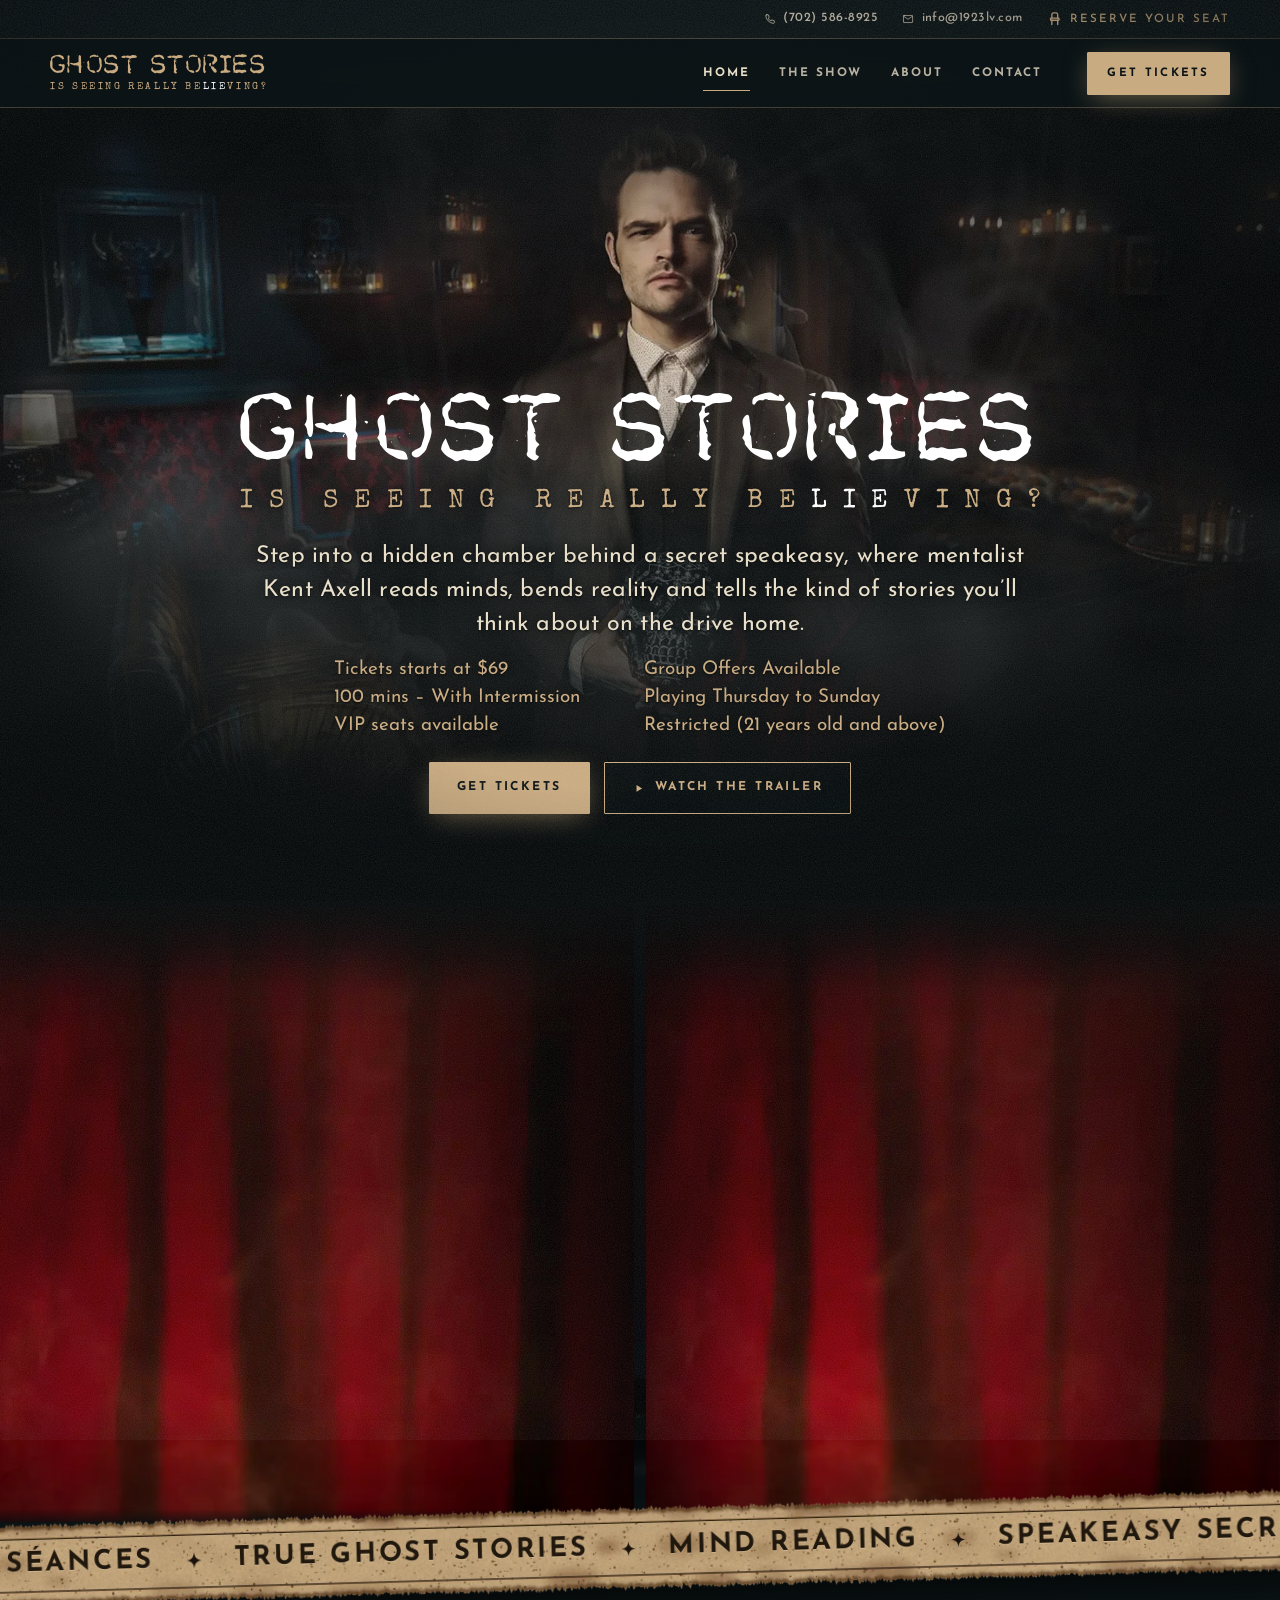
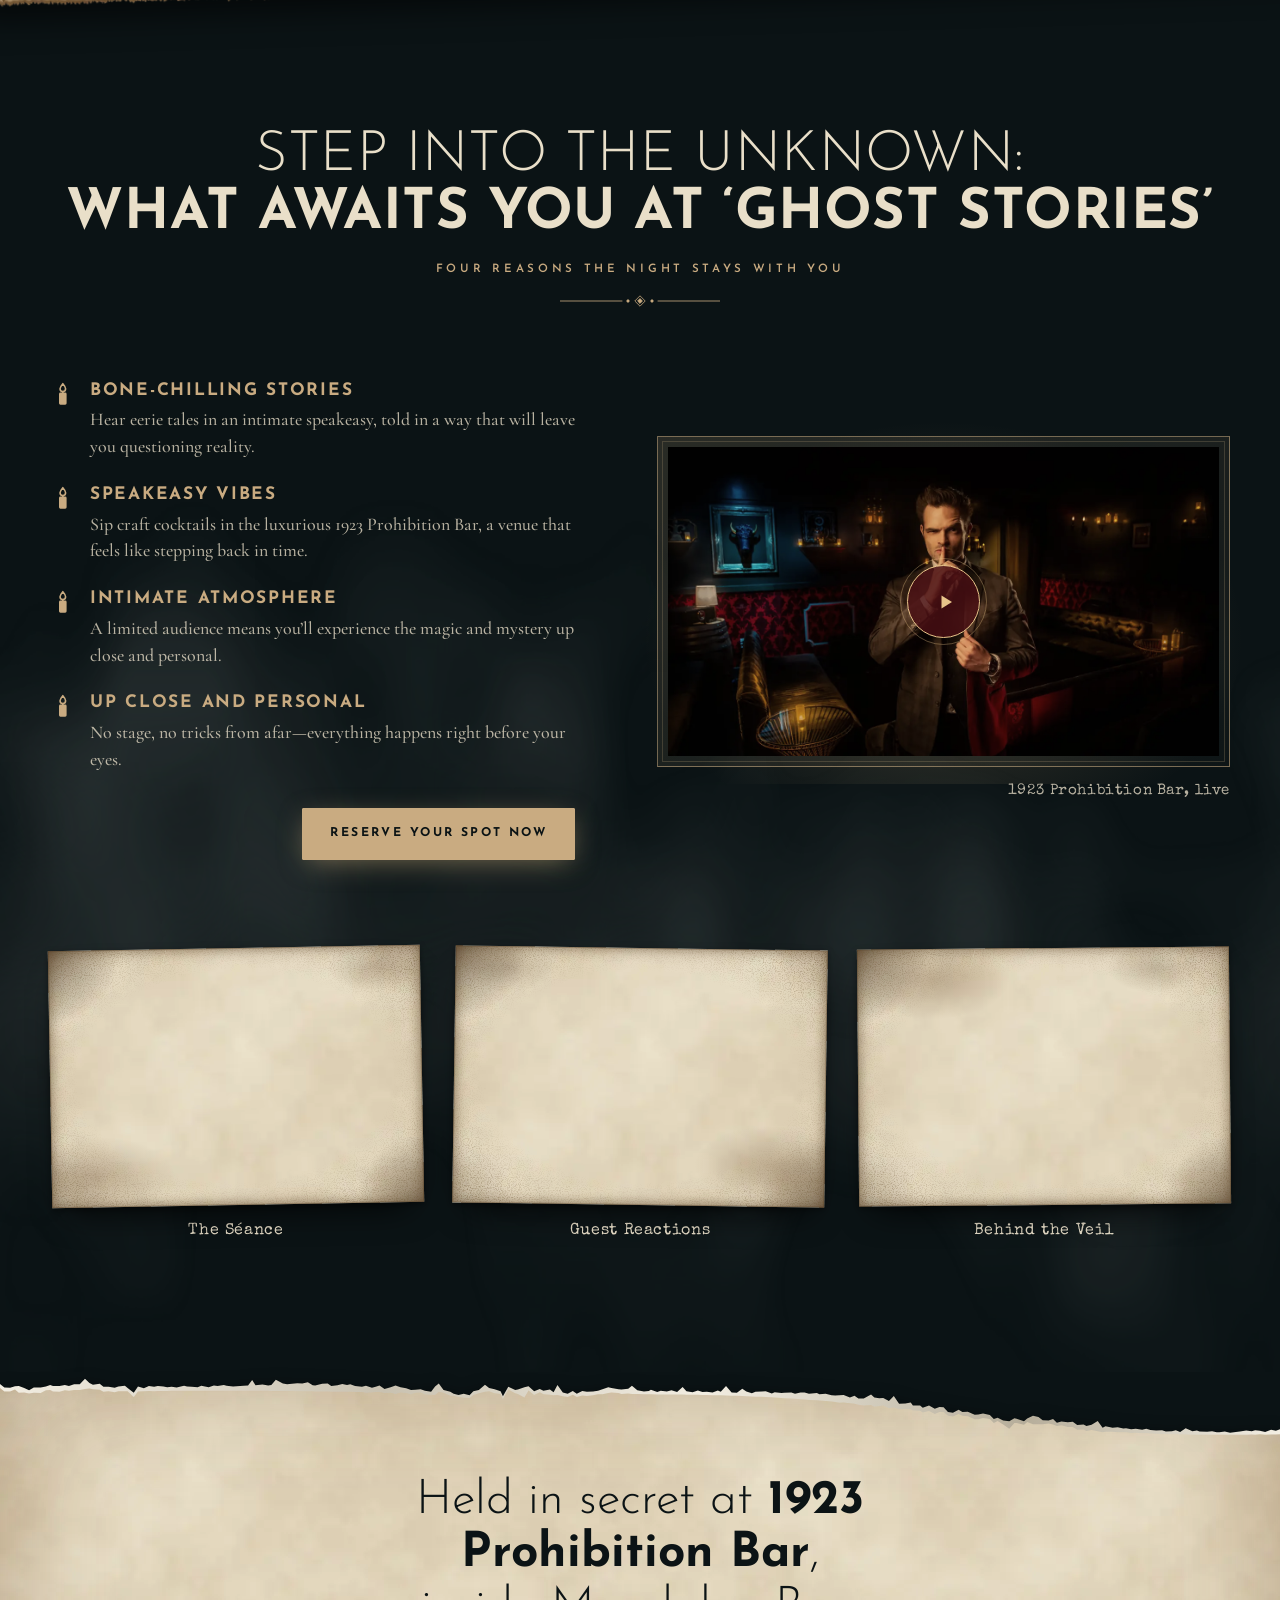
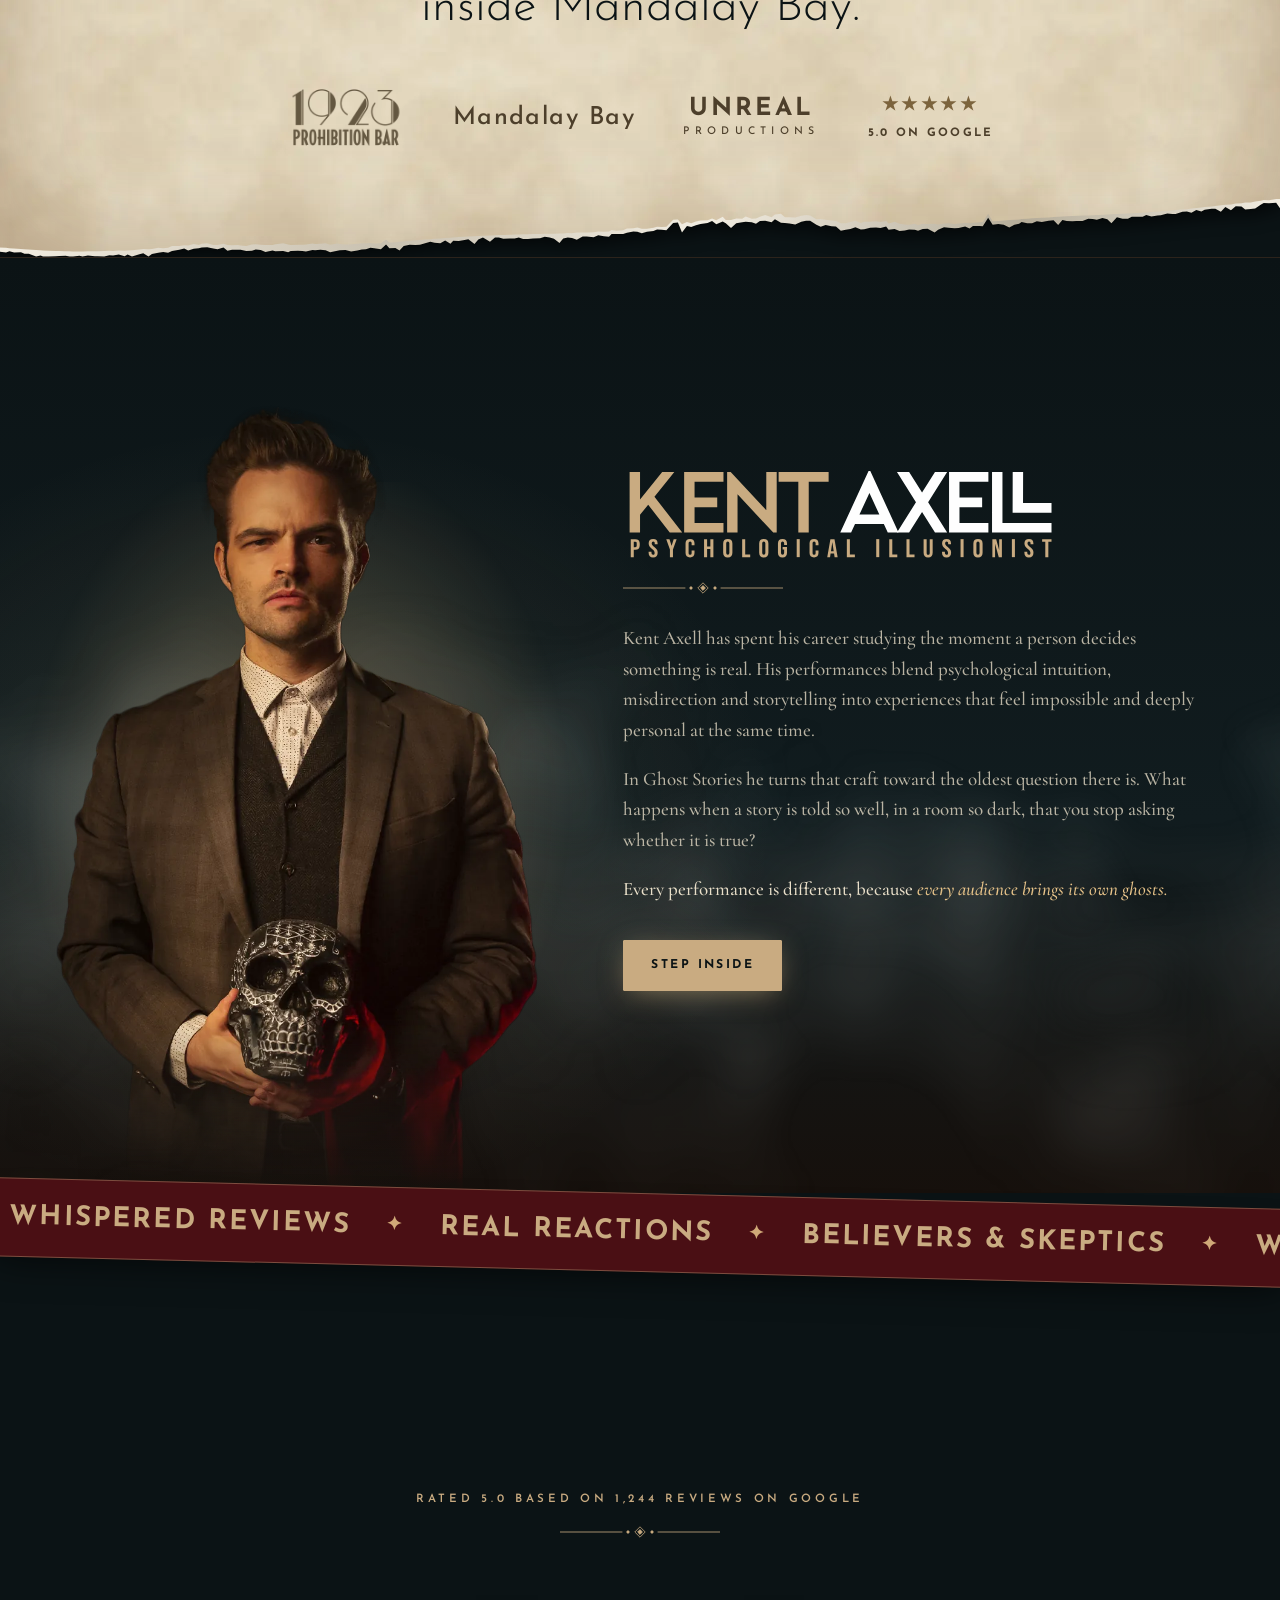
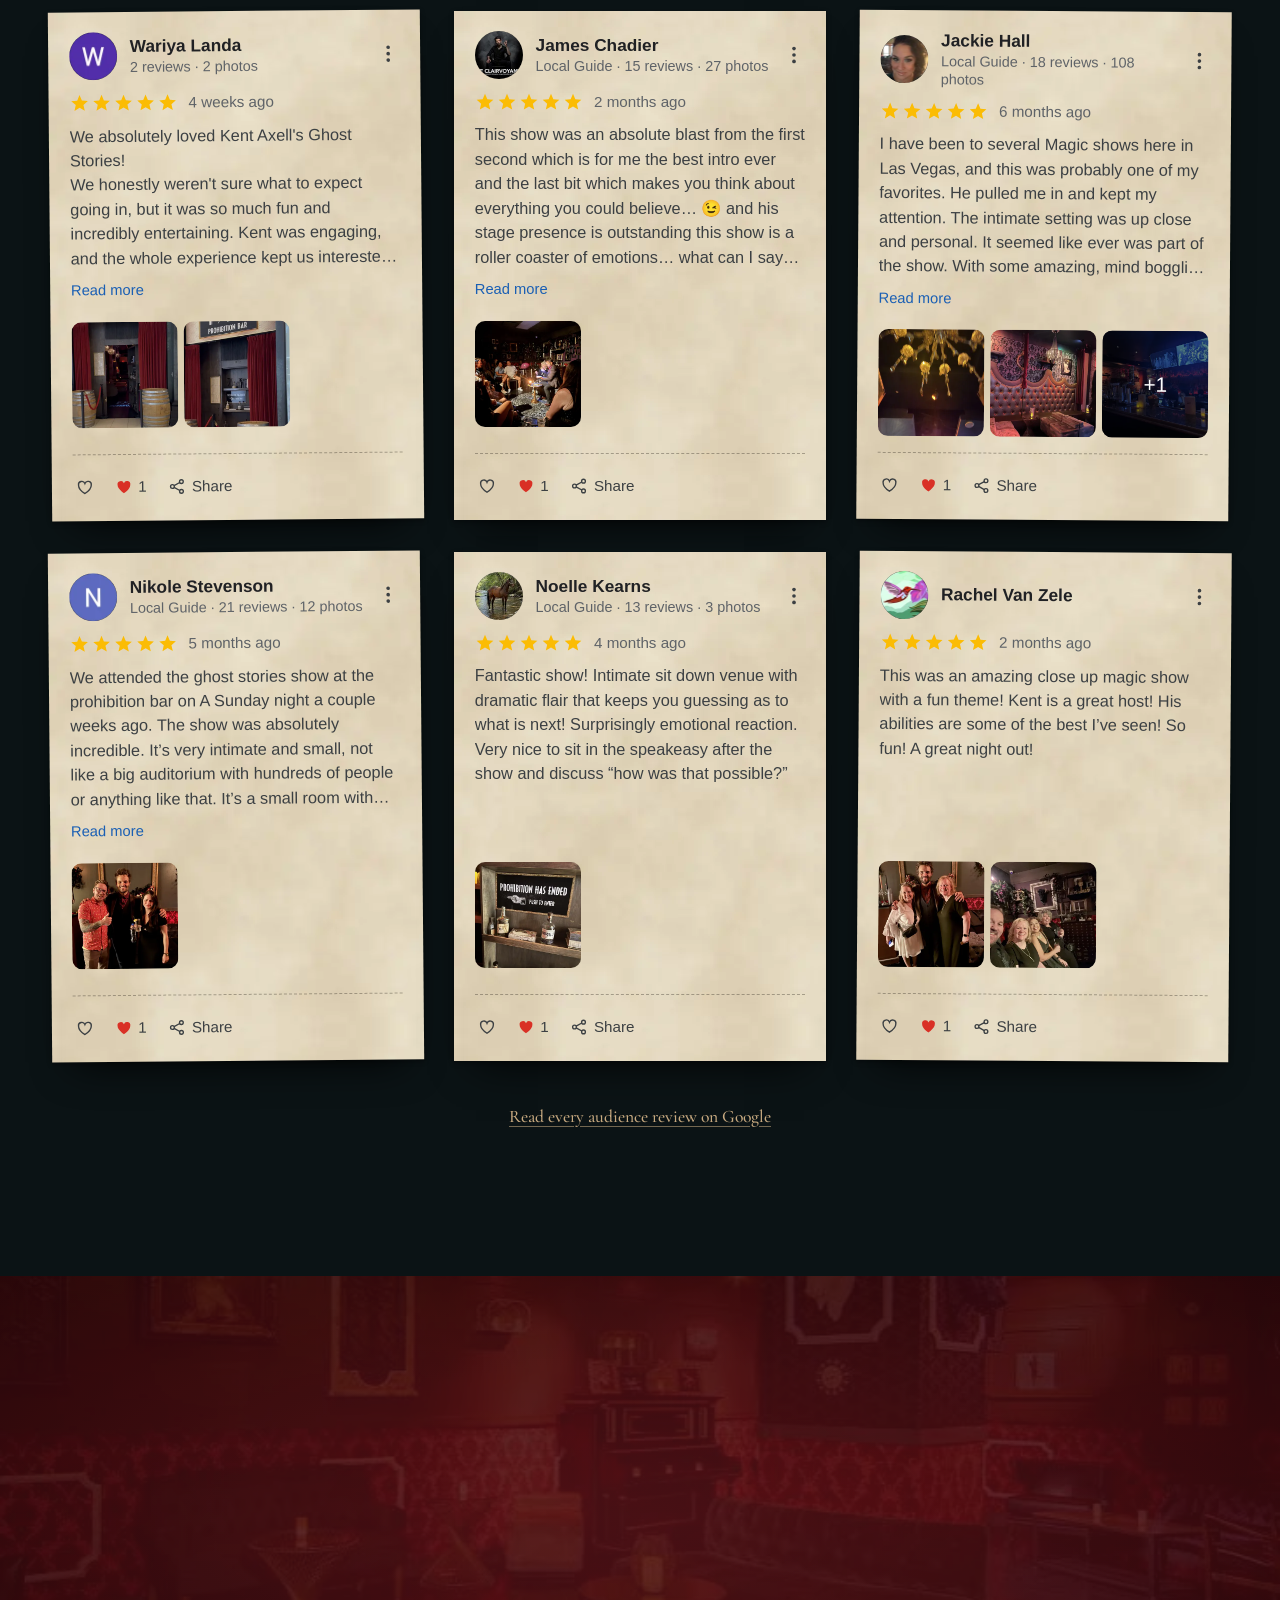
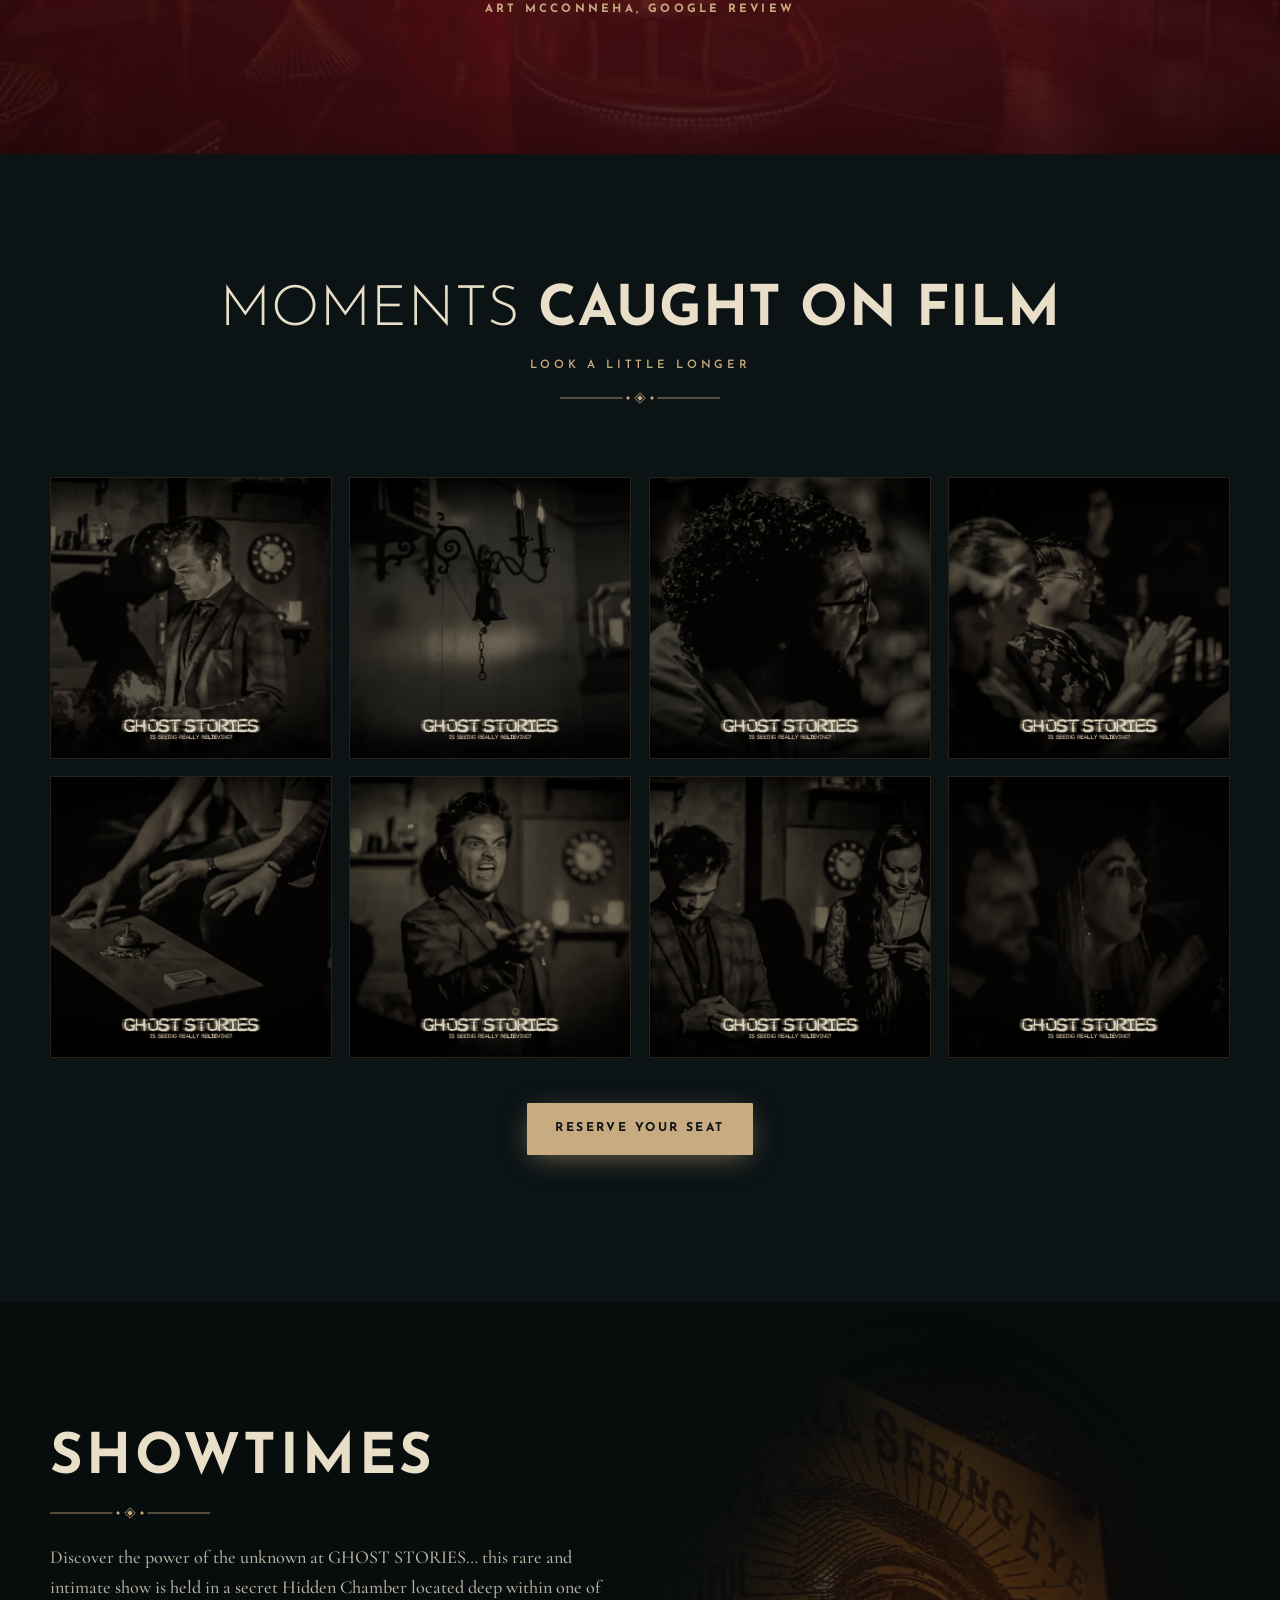
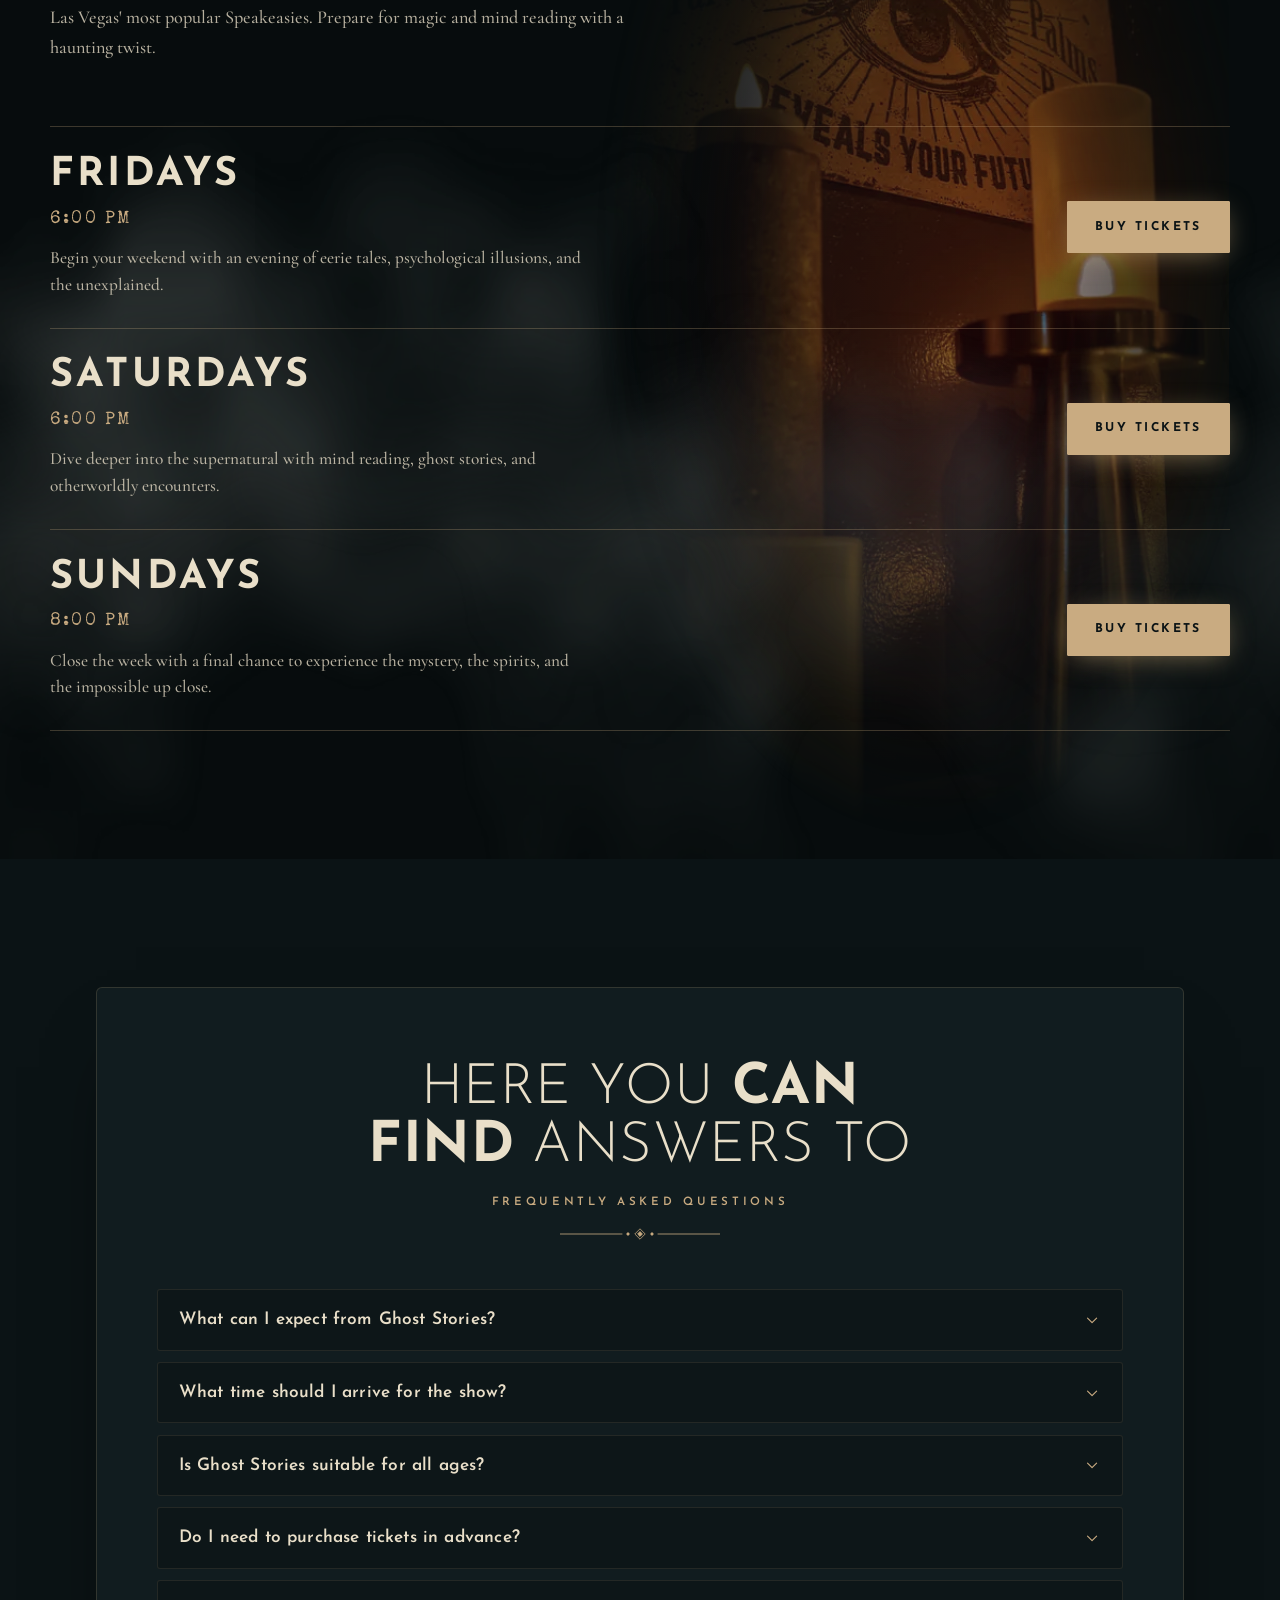
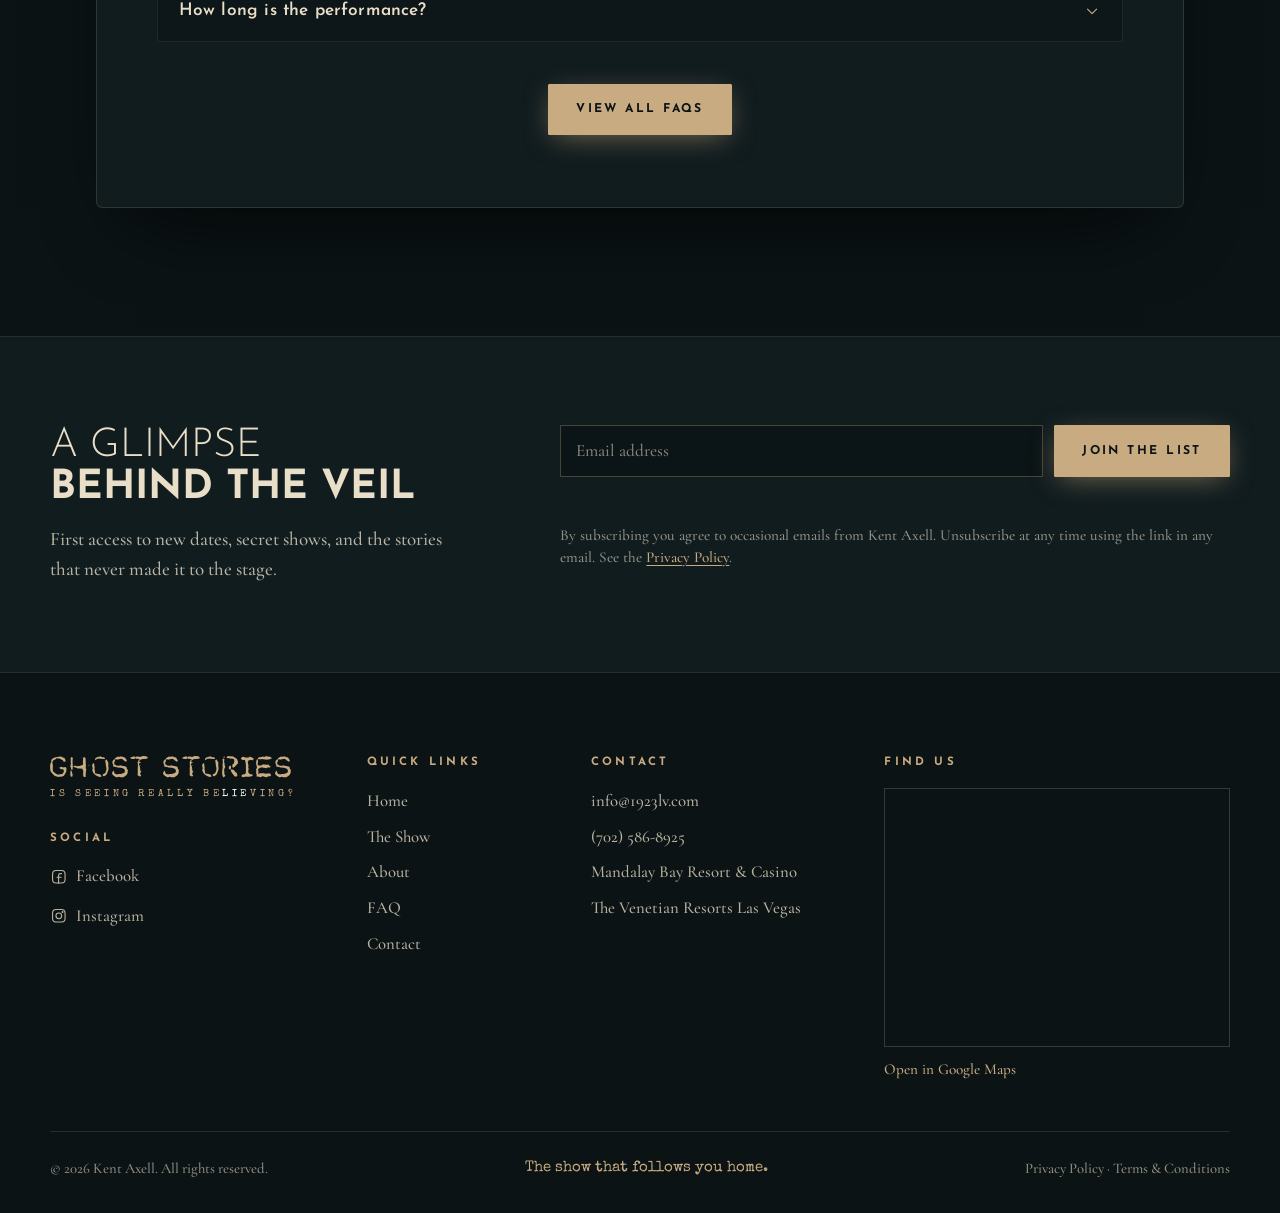
==== index.html @ 560b9759 "Ghost Stories show website Static site for Kent Axell's "Ghost Stories: Is Seeing Really Believing?"" ====
<!doctype html>
<html lang="en">
<head>
  <meta charset="utf-8">
  <meta name="viewport" content="width=device-width, initial-scale=1, viewport-fit=cover">
  <title>Ghost Stories | Kent Axell at 1923 Prohibition Bar, Mandalay Bay</title>
  <meta name="description" content="Ghost Stories: Is Seeing Really Believing? An intimate evening of true ghost stories, psychological illusion and a séance with Kent Axell, inside 1923 Prohibition Bar at Mandalay Bay, Las Vegas. Ages 21+.">
  <meta name="theme-color" content="#0B1315">
  <!-- TODO: set the live domain, then make og:image and canonical absolute (https://yourdomain.com/...) -->
  <!-- <link rel="canonical" href="https://yourdomain.com/"> -->
  <meta property="og:type" content="website">
  <meta property="og:title" content="Ghost Stories: Is Seeing Really Believing?">
  <meta property="og:description" content="The show that follows you home. A speakeasy séance with Kent Axell at 1923 Prohibition Bar, Mandalay Bay.">
  <meta property="og:image" content="/assets/img/og-ghost-stories.jpg">
  <meta name="twitter:card" content="summary_large_image">
  <link rel="icon" href="/assets/img/favicon.svg" type="image/svg+xml">

  <link rel="preload" href="/assets/fonts/enigma.woff2" as="font" type="font/woff2" crossorigin>
  <link rel="preload" as="image" href="/assets/img/hero-ghost-stories-bg.webp"
        imagesrcset="/assets/img/hero-ghost-stories-bg-1280.webp 1280w, /assets/img/hero-ghost-stories-bg.webp 1920w"
        imagesizes="(max-aspect-ratio: 16/9) 178vh, 100vw" fetchpriority="high">
  <link rel="stylesheet" href="/assets/css/styles.css">
  <script src="/assets/js/main.js" defer></script>
</head>
<body>
  <a class="skip-link" href="#main">Skip to content</a>

  <!-- Icon sprite: authored at a single 1.5 stroke so every glyph shares one hand -->
  <svg class="sprite" aria-hidden="true" focusable="false" xmlns="http://www.w3.org/2000/svg">
    <symbol id="i-phone" viewBox="0 0 24 24"><path d="M5.5 3.5h3l2 5-2.4 1.5a11 11 0 0 0 5.9 5.9l1.5-2.4 5 2v3a2 2 0 0 1-2 2A16.5 16.5 0 0 1 3.5 5.5a2 2 0 0 1 2-2z"/></symbol>
    <symbol id="i-mail" viewBox="0 0 24 24"><rect x="3" y="5" width="18" height="14" rx="1"/><path d="m3.5 6.5 8.5 6 8.5-6"/></symbol>
    <symbol id="i-candle-lit" viewBox="0 0 24 24"><path d="M12 2.5c1.9 2.1 2.6 3.5 2.6 4.8a2.6 2.6 0 0 1-5.2 0c0-1.3.8-2.7 2.6-4.8z"/><path d="M12 10.2v1.3"/><rect x="9.2" y="11.5" width="5.6" height="10" rx=".6" fill="currentColor"/></symbol>
    <symbol id="i-candle" viewBox="0 0 24 24"><path d="M12 2.5c1.9 2.1 2.6 3.5 2.6 4.8a2.6 2.6 0 0 1-5.2 0c0-1.3.8-2.7 2.6-4.8z"/><path d="M12 10.2v1.3"/><rect x="9.2" y="11.5" width="5.6" height="10" rx=".6"/></symbol>
    <symbol id="i-planchette" viewBox="0 0 24 24"><path d="M12 2.5c-3.2 3.1-8.5 6.4-8.5 11.3 0 4.2 3.8 7.2 8.5 7.2s8.5-3 8.5-7.2c0-4.9-5.3-8.2-8.5-11.3z"/><circle cx="12" cy="13.6" r="3"/><circle cx="6.8" cy="17.6" r=".6" fill="currentColor"/><circle cx="17.2" cy="17.6" r=".6" fill="currentColor"/><circle cx="12" cy="6.4" r=".6" fill="currentColor"/></symbol>
    <symbol id="i-keyhole" viewBox="0 0 24 24"><circle cx="12" cy="8.5" r="3.6"/><path d="M10.2 11.6 8.8 20.5h6.4l-1.4-8.9"/></symbol>
    <symbol id="i-moon" viewBox="0 0 24 24"><path d="M19.5 14.6A8 8 0 1 1 9.4 4.5a6.4 6.4 0 0 0 10.1 10.1z"/></symbol>
    <symbol id="i-eye" viewBox="0 0 24 24"><path d="M12 2.8 22 20.5H2z"/><path d="M6.8 14.2S9 11 12 11s5.2 3.2 5.2 3.2S15 17.4 12 17.4s-5.2-3.2-5.2-3.2z"/><circle cx="12" cy="14.2" r="1.3"/></symbol>
    <symbol id="i-play" viewBox="0 0 24 24"><path d="M8.5 5.5v13l10.5-6.5z" fill="currentColor" stroke="none"/></symbol>
    <symbol id="i-chevron" viewBox="0 0 24 24"><path d="m6 9.5 6 6 6-6"/></symbol>
    <symbol id="i-star" viewBox="0 0 24 24"><path d="m12 2.8 2.8 6 6.5.7-4.9 4.4 1.4 6.4L12 17l-5.8 3.3 1.4-6.4-4.9-4.4 6.5-.7z" fill="currentColor"/></symbol>
    <symbol id="i-instagram" viewBox="0 0 24 24"><rect x="3.5" y="3.5" width="17" height="17" rx="4.8"/><circle cx="12" cy="12" r="3.9"/><circle cx="17.1" cy="6.9" r=".6" fill="currentColor"/></symbol>
    <symbol id="i-facebook" viewBox="0 0 24 24"><rect x="3.5" y="3.5" width="17" height="17" rx="4.8"/><path d="M15.6 7.6h-1.7c-1.4 0-2.2.9-2.2 2.3v10.6M9.6 12.6h5.4"/></symbol>
    <symbol id="i-youtube" viewBox="0 0 24 24"><rect x="2.5" y="5.8" width="19" height="12.4" rx="3.4"/><path d="M10.2 9.4v5.2l4.4-2.6z" fill="currentColor"/></symbol>
    <symbol id="i-menu" viewBox="0 0 24 24"><path d="M3.5 7h17M3.5 12h17M3.5 17h11"/></symbol>
    <symbol id="i-close" viewBox="0 0 24 24"><path d="M6 6l12 12M18 6 6 18"/></symbol>
    <symbol id="i-chair" viewBox="0 0 24 24"><path d="M7.5 11V5.6A2.6 2.6 0 0 1 10.1 3h3.8a2.6 2.6 0 0 1 2.6 2.6V11"/><rect x="5.5" y="11" width="13" height="3.3" rx=".8"/><path d="M7.5 14.3V21M16.5 14.3V21"/></symbol>
    <symbol id="i-gstar" viewBox="0 0 24 24"><path d="M12 17.3l6.2 3.7-1.6-7 5.4-4.7-7.2-.6L12 2 9.2 8.7 2 9.3l5.4 4.7-1.6 7z"/></symbol>
    <symbol id="i-heart" viewBox="0 0 24 24"><path d="M12 20.3S3.5 15.1 3.5 9.1A4.4 4.4 0 0 1 12 7a4.4 4.4 0 0 1 8.5 2.1c0 6-8.5 11.2-8.5 11.2z"/></symbol>
    <symbol id="i-share" viewBox="0 0 24 24"><circle cx="18" cy="5.5" r="2.5"/><circle cx="6" cy="12" r="2.5"/><circle cx="18" cy="18.5" r="2.5"/><path d="m8.2 10.8 7.6-4.1M8.2 13.2l7.6 4.1"/></symbol>
    <symbol id="i-kebab" viewBox="0 0 24 24"><circle cx="12" cy="5" r="2"/><circle cx="12" cy="12" r="2"/><circle cx="12" cy="19" r="2"/></symbol>
    <symbol id="i-divider" viewBox="0 0 200 16"><path d="M0 8h78M122 8h78"/><path d="M100 1.5 106.5 8 100 14.5 93.5 8z"/><path d="M100 5 103 8l-3 3-3-3z" fill="currentColor"/><circle cx="85" cy="8" r="1.5" fill="currentColor"/><circle cx="115" cy="8" r="1.5" fill="currentColor"/></symbol>
  </svg>

  <!-- 1. Utility bar -->
  <div class="utility">
    <div class="container utility__inner">
      <a class="utility__item" href="tel:+17025868925"><svg class="icon" aria-hidden="true"><use href="#i-phone"/></svg><span>(702) 586-8925</span></a>
      <a class="utility__item utility__item--email" href="mailto:info@1923lv.com"><svg class="icon" aria-hidden="true"><use href="#i-mail"/></svg><span>info@1923lv.com</span></a>
      <a class="utility__item utility__item--cta" href="https://fareharbor.com/embeds/book/1923lv/items/463120/calendar/2026/09/?flow=875034&amp;full-items=yes" target="_blank" rel="noopener" data-tickets><svg class="icon icon--seat" aria-hidden="true"><use href="#i-chair"/></svg><span>Reserve Your Seat</span></a>
    </div>
  </div>

  <!-- 2. Navigation -->
  <header class="nav" data-nav>
    <div class="container nav__inner">
      <!-- Text logo: subtitle width is fitted to the title by main.js (fitLockups) -->
      <a class="logo" href="#top" aria-label="Ghost Stories: Is Seeing Really Believing? Home" data-lockup>
        <span class="logo__title" data-lockup-title>Ghost Stories</span>
        <span class="logo__sub" data-lockup-sub aria-hidden="true"><span class="lockup-fit">Is Seeing Really Be<span class="lie">lie</span>ving?</span></span>
      </a>
      <nav class="nav__links" id="site-menu" aria-label="Primary">
        <a href="#top" data-nav-link>Home</a>
        <a href="#the-show" data-nav-link>The Show</a>
        <a href="#about" data-nav-link>About</a>
        <a href="#contact" data-nav-link>Contact</a>
        <a class="btn btn--gold nav__menu-cta" href="https://fareharbor.com/embeds/book/1923lv/items/463120/calendar/2026/09/?flow=875034&amp;full-items=yes" target="_blank" rel="noopener" data-tickets>Get Tickets</a>
      </nav>
      <a class="btn btn--gold btn--sm nav__cta" href="https://fareharbor.com/embeds/book/1923lv/items/463120/calendar/2026/09/?flow=875034&amp;full-items=yes" target="_blank" rel="noopener" data-tickets>Get Tickets</a>
      <button class="nav__toggle" type="button" aria-controls="site-menu" aria-expanded="false" data-menu-toggle>
        <svg class="icon icon--lg" aria-hidden="true"><use href="#i-menu"/></svg>
        <span class="sr-only">Open menu</span>
      </button>
    </div>
  </header>

  <main id="main">
    <!-- 3. Hero -->
    <section class="hero" id="top" aria-labelledby="hero-title">
      <div class="hero__sentinel" data-hero-sentinel></div>
      <!-- TODO: to swap the hero, replace both files (1920 and 1280 wide) and the matching <link rel="preload"> in <head> -->
      <img class="hero__bg" src="/assets/img/hero-ghost-stories-bg.webp"
           srcset="/assets/img/hero-ghost-stories-bg-1280.webp 1280w, /assets/img/hero-ghost-stories-bg.webp 1920w"
           sizes="(max-aspect-ratio: 16/9) 178vh, 100vw" width="1920" height="1080" fetchpriority="high"
           alt="Kent Axell holding an ornate silver skull in a candlelit speakeasy while a ghostly figure sits in a booth behind him">
      <div class="fog" aria-hidden="true"><span></span><span></span></div>
      <div class="hero__shade" aria-hidden="true"></div>

      <div class="container hero__content" data-lockup>
        <h1 class="hero__title" id="hero-title"><span class="hero__title-glow" data-lockup-title>Ghost Stories</span></h1>
        <p class="hero__subtitle" role="doc-subtitle" aria-label="Is Seeing Really Believing?" data-lockup-sub><span class="lockup-fit">Is Seeing Really Be<span class="lie">lie</span>ving?</span></p>
        <p class="hero__lede">Step into a hidden chamber behind a secret speakeasy, where mentalist Kent Axell reads minds, bends reality and tells the kind of stories you’ll think about on the drive home.</p>
        <!-- TODO: keep in sync with the FAQ ("How long is the show?") and the ticketing page -->
        <ul class="hero__facts" aria-label="Show details">
          <li>Tickets starts at $69</li>
          <li>100 mins – With Intermission</li>
          <li>VIP seats available</li>
          <li>Group Offers Available</li>
          <li>Playing Thursday to Sunday</li>
          <li>Restricted (21 years old and above)</li>
        </ul>
        <div class="hero__actions">
          <a class="btn btn--gold" href="https://fareharbor.com/embeds/book/1923lv/items/463120/calendar/2026/09/?flow=875034&amp;full-items=yes" target="_blank" rel="noopener" data-tickets>Get Tickets</a>
          <button class="btn btn--ghost" type="button" data-video-open data-video-src="/assets/video/ghost-stories-loop.webm" data-video-title="Ghost Stories trailer">
            <svg class="icon" aria-hidden="true"><use href="#i-play"/></svg>Watch the Trailer
          </button>
        </div>
      </div>
    </section>

    <!-- 6b. About Ghost Stories: scroll-linked curtain reveal (see initCurtainReveal in main.js) -->
    <section class="about-stage" id="about-ghost-stories" aria-labelledby="about-stage-title" data-curtain-stage>
      <div class="about-stage__scene" aria-hidden="true">
        <!-- TODO: swap the stage photo (chair) here -->
        <img class="about-stage__chair" src="/assets/img/about-stage-chair.webp" width="1600" height="1067" loading="lazy" decoding="async" alt="">
      </div>
      <div class="container about-stage__inner">
        <div class="about-stage__content">
          <h2 class="about-stage__title" id="about-stage-title" data-stage-step="1">About Ghost Stories</h2>
          <p class="about-stage__copy" data-stage-step="2"><span class="about-stage__lead">Dive into the shadows with Ghost Stories,</span> an immersive blend of magic and mystery set in the intimate 1923 Prohibition Bar. Experience chilling tales brought to life by spellbinding close-up magic. Dare to uncover the secrets that linger in the dark. If you can handle the haunting thrill.</p>
          <p class="about-stage__cta" data-stage-step="3" data-align-end=".about-stage__copy"><a class="btn btn--gold" href="https://fareharbor.com/embeds/book/1923lv/items/463120/calendar/2026/09/?flow=875034&amp;full-items=yes" target="_blank" rel="noopener" data-tickets>Reserve Your Seats Now</a></p>
        </div>
      </div>
      <div class="about-stage__curtain about-stage__curtain--left" data-curtain="left" aria-hidden="true"></div>
      <div class="about-stage__curtain about-stage__curtain--right" data-curtain="right" aria-hidden="true"></div>
    </section>

    <!-- 4. Marquee band #1 -->
    <div class="marquee marquee--tilt marquee--tape" role="marquee" aria-label="Séances, true ghost stories, mind reading, speakeasy secrets. Only at Mandalay Bay.">
      <div class="marquee__track" aria-hidden="true">
        <ul class="marquee__list">
          <li>Séances</li><li>True Ghost Stories</li><li>Mind Reading</li><li>Speakeasy Secrets</li><li>Only at Mandalay Bay</li>
        </ul>
        <ul class="marquee__list">
          <li>Séances</li><li>True Ghost Stories</li><li>Mind Reading</li><li>Speakeasy Secrets</li><li>Only at Mandalay Bay</li>
        </ul>
      </div>
    </div>

    <!-- 5. Intro -->
    <section class="section intro" id="the-show" aria-labelledby="intro-title">
      <div class="fog fog--low" aria-hidden="true"><span></span><span></span></div>
      <div class="container">
        <header class="section-head">
          <h2 class="h2" id="intro-title" data-materialize>Step into the Unknown: <strong class="intro__title-line">What Awaits You at ‘Ghost Stories’</strong></h2>
          <p class="section-head__sub">Four reasons the night stays with you</p>
          <svg class="divider" aria-hidden="true"><use href="#i-divider"/></svg>
        </header>

        <div class="intro__grid">
          <div class="intro__copy">
            <ul class="features">
              <li class="feature">
                <svg class="icon feature__icon" aria-hidden="true"><use href="#i-candle-lit"/></svg>
                <h3 class="feature__title">Bone-Chilling Stories</h3>
                <p class="feature__text">Hear eerie tales in an intimate speakeasy, told in a way that will leave you questioning reality.</p>
              </li>
              <li class="feature">
                <svg class="icon feature__icon" aria-hidden="true"><use href="#i-candle-lit"/></svg>
                <h3 class="feature__title">Speakeasy Vibes</h3>
                <p class="feature__text">Sip craft cocktails in the luxurious 1923 Prohibition Bar, a venue that feels like stepping back in time.</p>
              </li>
              <li class="feature">
                <svg class="icon feature__icon" aria-hidden="true"><use href="#i-candle-lit"/></svg>
                <h3 class="feature__title">Intimate Atmosphere</h3>
                <p class="feature__text">A limited audience means you’ll experience the magic and mystery up close and personal.</p>
              </li>
              <li class="feature">
                <svg class="icon feature__icon" aria-hidden="true"><use href="#i-candle-lit"/></svg>
                <h3 class="feature__title">Up Close and Personal</h3>
                <p class="feature__text">No stage, no tricks from afar—everything happens right before your eyes.</p>
              </li>
            </ul>
            <p class="intro__cta" data-align-end=".features"><a class="btn btn--gold" href="https://fareharbor.com/embeds/book/1923lv/items/463120/calendar/2026/09/?flow=875034&amp;full-items=yes" target="_blank" rel="noopener" data-tickets>Reserve Your Spot Now</a></p>
          </div>

          <figure class="trailer">
            <div class="trailer__frame" data-trailer>
              <!-- TODO: replace with the real trailer. Swap data-video-src for your MP4/WebM, or see README for a YouTube embed. -->
              <img src="/assets/img/trailer-poster-kent-speakeasy.webp" width="1280" height="720" loading="lazy" decoding="async"
                   alt="Kent Axell in a dark speakeasy lit by candles and a single blue lamp">
              <button class="play" type="button" data-video-open data-video-src="/assets/video/ghost-stories-loop.webm" data-video-title="Ghost Stories trailer">
                <svg class="icon" aria-hidden="true"><use href="#i-play"/></svg><span class="sr-only">Play the Ghost Stories trailer</span>
              </button>
            </div>
            <figcaption class="caption">1923 Prohibition Bar, live</figcaption>
          </figure>
        </div>

        <ul class="reels" aria-label="Photos from the show">
          <li>
            <button class="reel" type="button" data-lightbox-open="reels" data-full="/assets/img/reel-full-1.webp">
              <span class="reel__photo">
                <img src="/assets/img/video-thumb-the-seance.webp" width="720" height="480" loading="lazy" decoding="async" alt="Kent Axell mid-performance, one hand raised">
              </span>
              <span class="reel__caption">The Séance</span>
            </button>
          </li>
          <li>
            <button class="reel" type="button" data-lightbox-open="reels" data-full="/assets/img/reel-full-2.webp">
              <span class="reel__photo">
                <img src="/assets/img/video-thumb-guest-reactions.webp" width="720" height="480" loading="lazy" decoding="async" alt="A guest gasping in the candlelight">
              </span>
              <span class="reel__caption">Guest Reactions</span>
            </button>
          </li>
          <li>
            <button class="reel" type="button" data-lightbox-open="reels" data-full="/assets/img/reel-full-3.webp">
              <span class="reel__photo">
                <img src="/assets/img/video-thumb-behind-the-veil.webp" width="720" height="480" loading="lazy" decoding="async" alt="Hands hovering over a table with a brass bell and a deck of cards">
              </span>
              <span class="reel__caption">Behind the Veil</span>
            </button>
          </li>
        </ul>
      </div>
    </section>

    <!-- 6. Venue strip -->
    <section class="venue" aria-labelledby="venue-title">
      <!-- Hand-torn edges: inline clip paths generated by _source/build_venue_tear.py -->
      <svg class="venue__clips" width="0" height="0" aria-hidden="true" focusable="false"><defs><clipPath id="venue-tear" clipPathUnits="objectBoundingBox"><path d="M0 0.0326 L0.0034 0.0399 L0.0079 0.0397 L0.0117 0.0359 L0.0147 0.0423 L0.0189 0.0422 L0.0227 0.0442 L0.0264 0.0423 L0.0318 0.0431 L0.0359 0.0374 L0.0392 0.0368 L0.0414 0.0398 L0.0465 0.0404 L0.0507 0.0374 L0.0539 0.0385 L0.0579 0.037 L0.0623 0.0368 L0.0664 0.0349 L0.0699 0.0339 L0.0726 0.0353 L0.0779 0.0362 L0.0808 0.0405 L0.0848 0.0396 L0.0896 0.0412 L0.0925 0.0396 L0.0976 0.0392 L0.0997 0.0395 L0.1045 0.0513 L0.1078 0.0399 L0.1124 0.0395 L0.1163 0.0388 L0.1204 0.0392 L0.1233 0.0388 L0.1277 0.0387 L0.1306 0.0387 L0.1341 0.0386 L0.138 0.0386 L0.1438 0.0385 L0.1461 0.0385 L0.1497 0.0384 L0.1544 0.0384 L0.1573 0.0384 L0.163 0.0383 L0.1671 0.0383 L0.17 0.0383 L0.1749 0.0383 L0.177 0.0383 L0.1821 0.0383 L0.1849 0.0383 L0.1904 0.0383 L0.1938 0.0384 L0.197 0.0384 L0.1996 0.0385 L0.2051 0.0385 L0.2095 0.0386 L0.212 0.0387 L0.2155 0.0387 L0.221 0.0388 L0.2243 0.0389 L0.2282 0.039 L0.2323 0.0392 L0.2362 0.0393 L0.2405 0.0394 L0.2443 0.0395 L0.2462 0.0397 L0.2517 0.0398 L0.256 0.04 L0.2588 0.0402 L0.2637 0.0403 L0.2674 0.0405 L0.2711 0.0403 L0.2736 0.0404 L0.2774 0.0407 L0.2828 0.0408 L0.2859 0.0425 L0.2906 0.042 L0.2935 0.0407 L0.2965 0.0408 L0.3004 0.043 L0.3052 0.0425 L0.309 0.045 L0.3129 0.0418 L0.3173 0.0432 L0.3211 0.0458 L0.3246 0.0427 L0.3286 0.0422 L0.332 0.0462 L0.3368 0.0466 L0.3399 0.0473 L0.3428 0.0404 L0.3465 0.0423 L0.3518 0.0486 L0.3544 0.0488 L0.3582 0.0514 L0.3623 0.0527 L0.3668 0.0533 L0.3698 0.0469 L0.3741 0.0436 L0.3789 0.0405 L0.3821 0.0392 L0.3864 0.0435 L0.3911 0.0453 L0.3929 0.0552 L0.3971 0.036 L0.4025 0.0435 L0.4046 0.0449 L0.4097 0.0522 L0.4129 0.0377 L0.4173 0.0471 L0.4217 0.0412 L0.4246 0.0458 L0.4296 0.0468 L0.4325 0.0479 L0.4355 0.0471 L0.4397 0.0497 L0.4435 0.0512 L0.4475 0.0468 L0.4506 0.0512 L0.4549 0.0481 L0.4585 0.049 L0.4633 0.0478 L0.4672 0.0458 L0.4707 0.0457 L0.4752 0.0432 L0.4777 0.0421 L0.4832 0.0429 L0.4855 0.045 L0.4908 0.044 L0.4937 0.0449 L0.4979 0.045 L0.5031 0.0457 L0.5069 0.0457 L0.5085 0.0458 L0.5135 0.0459 L0.5162 0.0459 L0.521 0.046 L0.5246 0.0461 L0.529 0.0462 L0.5333 0.0463 L0.5363 0.0464 L0.5411 0.0466 L0.5452 0.0468 L0.5488 0.047 L0.5522 0.0472 L0.5567 0.0474 L0.5608 0.0476 L0.5631 0.0479 L0.5672 0.0482 L0.5716 0.0485 L0.5757 0.0489 L0.5799 0.0492 L0.5831 0.0496 L0.5874 0.05 L0.5902 0.0505 L0.5952 0.0509 L0.5982 0.0514 L0.603 0.052 L0.6052 0.0525 L0.6106 0.0531 L0.6127 0.0537 L0.6182 0.0543 L0.6211 0.055 L0.6254 0.0557 L0.6286 0.0564 L0.632 0.0572 L0.6382 0.0579 L0.6402 0.0587 L0.645 0.0596 L0.6497 0.0604 L0.6525 0.0617 L0.6557 0.0629 L0.6591 0.0628 L0.664 0.0642 L0.6676 0.0651 L0.6706 0.0673 L0.6748 0.0689 L0.6805 0.0676 L0.6831 0.0713 L0.6869 0.0697 L0.69 0.0689 L0.6945 0.0743 L0.6983 0.073 L0.7024 0.0768 L0.7073 0.076 L0.7115 0.0767 L0.7132 0.0793 L0.7188 0.0799 L0.7209 0.0834 L0.7258 0.0801 L0.7303 0.0866 L0.734 0.0822 L0.7372 0.0823 L0.7406 0.0901 L0.7445 0.0916 L0.7489 0.0863 L0.7519 0.0898 L0.7561 0.0908 L0.7615 0.0971 L0.7643 0.097 L0.768 0.0946 L0.7733 0.0969 L0.7764 0.105 L0.7794 0.1009 L0.7837 0.108 L0.7885 0.1168 L0.7925 0.1052 L0.7942 0.1048 L0.8 0.1086 L0.8025 0.103 L0.807 0.1075 L0.8113 0.1075 L0.8146 0.1074 L0.8192 0.1062 L0.8227 0.1078 L0.8257 0.1111 L0.8292 0.1096 L0.8342 0.113 L0.8381 0.113 L0.8416 0.119 L0.8465 0.1184 L0.8488 0.1216 L0.8528 0.1195 L0.8576 0.1218 L0.8614 0.1238 L0.8637 0.1229 L0.8692 0.123 L0.8732 0.124 L0.8776 0.124 L0.8797 0.1243 L0.8837 0.1254 L0.8873 0.1252 L0.8923 0.126 L0.8955 0.1262 L0.8988 0.1268 L0.9032 0.1272 L0.9079 0.1275 L0.9108 0.1279 L0.9156 0.1281 L0.9186 0.1284 L0.922 0.1286 L0.9263 0.1288 L0.9316 0.129 L0.9351 0.1291 L0.9371 0.1292 L0.9431 0.1293 L0.9469 0.1293 L0.9506 0.1294 L0.9526 0.1294 L0.9569 0.1293 L0.961 0.1293 L0.9655 0.1292 L0.9687 0.129 L0.9736 0.1291 L0.9779 0.1285 L0.9806 0.129 L0.9843 0.1283 L0.9884 0.1291 L0.993 0.1289 L0.9968 0.1287 L1 0.1282 L1 0.8812 L0.997 0.8812 L0.9914 0.884 L0.9873 0.8835 L0.9849 0.8851 L0.9806 0.8865 L0.9771 0.8883 L0.9728 0.8883 L0.9699 0.89 L0.9654 0.8906 L0.9617 0.8924 L0.9573 0.8931 L0.9538 0.8942 L0.9495 0.8956 L0.9466 0.8968 L0.9411 0.8978 L0.9386 0.899 L0.9346 0.9001 L0.9308 0.9011 L0.9273 0.9022 L0.9238 0.9032 L0.9184 0.9041 L0.916 0.905 L0.9119 0.9059 L0.9069 0.9067 L0.9042 0.9075 L0.8996 0.9082 L0.8955 0.9089 L0.8927 0.9095 L0.8879 0.9101 L0.8842 0.9107 L0.8812 0.9113 L0.877 0.9118 L0.8726 0.9123 L0.8683 0.9128 L0.8651 0.9132 L0.8613 0.9137 L0.8569 0.9141 L0.8537 0.9146 L0.8502 0.9151 L0.8457 0.9155 L0.8408 0.916 L0.8378 0.9165 L0.8334 0.917 L0.83 0.9176 L0.8267 0.9181 L0.8231 0.9187 L0.8192 0.9193 L0.8139 0.9199 L0.81 0.9206 L0.8063 0.9212 L0.8025 0.9219 L0.7981 0.9226 L0.7962 0.9234 L0.7925 0.9242 L0.7885 0.9248 L0.7842 0.9257 L0.7799 0.9266 L0.7755 0.9273 L0.772 0.9119 L0.7678 0.9289 L0.7653 0.9295 L0.7601 0.9304 L0.7575 0.9315 L0.754 0.9309 L0.749 0.9318 L0.7458 0.9329 L0.7411 0.9315 L0.7375 0.9317 L0.7329 0.9337 L0.7302 0.9325 L0.7247 0.9329 L0.7209 0.9322 L0.7172 0.9352 L0.7147 0.9323 L0.7102 0.9347 L0.7069 0.9337 L0.7028 0.9326 L0.6989 0.9285 L0.6942 0.9319 L0.6923 0.9268 L0.6879 0.9286 L0.6844 0.927 L0.6798 0.9283 L0.6751 0.9284 L0.6725 0.9306 L0.6683 0.926 L0.6644 0.9286 L0.6607 0.9314 L0.6569 0.9311 L0.6531 0.9266 L0.6496 0.9255 L0.645 0.9239 L0.6412 0.9227 L0.6378 0.9229 L0.6329 0.9154 L0.6297 0.9144 L0.626 0.9158 L0.6213 0.9196 L0.6168 0.9188 L0.6132 0.9188 L0.6101 0.9118 L0.6054 0.9131 L0.6028 0.9192 L0.5978 0.9145 L0.5937 0.9178 L0.5906 0.9215 L0.5873 0.922 L0.5826 0.9176 L0.5798 0.9221 L0.5752 0.9214 L0.5711 0.9245 L0.567 0.9247 L0.5646 0.918 L0.5596 0.9252 L0.5563 0.9217 L0.5528 0.9252 L0.5473 0.9259 L0.5437 0.9278 L0.54 0.9311 L0.5367 0.9289 L0.5328 0.9336 L0.5296 0.9235 L0.5259 0.9243 L0.5206 0.9386 L0.517 0.939 L0.5133 0.9387 L0.5105 0.9405 L0.5054 0.9429 L0.5014 0.9425 L0.4979 0.9403 L0.4948 0.9419 L0.4898 0.9424 L0.4868 0.9457 L0.4815 0.9466 L0.4778 0.9455 L0.4758 0.9483 L0.4718 0.949 L0.4674 0.9486 L0.4638 0.95 L0.4584 0.9505 L0.4552 0.9502 L0.4506 0.9507 L0.4469 0.952 L0.4436 0.9516 L0.44 0.9523 L0.4371 0.9526 L0.4328 0.9529 L0.4295 0.953 L0.4256 0.9532 L0.4219 0.9535 L0.4164 0.9537 L0.4124 0.954 L0.4087 0.9542 L0.4053 0.9545 L0.4021 0.9547 L0.3983 0.955 L0.3932 0.9554 L0.3898 0.9557 L0.3867 0.9561 L0.3828 0.9566 L0.3773 0.957 L0.3737 0.9575 L0.3707 0.9581 L0.3659 0.9586 L0.3618 0.9592 L0.3584 0.9599 L0.3541 0.9606 L0.3519 0.9613 L0.3478 0.962 L0.344 0.9627 L0.3395 0.9635 L0.3362 0.9643 L0.3314 0.965 L0.3281 0.9658 L0.3245 0.9666 L0.3201 0.9675 L0.3154 0.9685 L0.3121 0.9696 L0.3089 0.9707 L0.3042 0.9711 L0.3016 0.9648 L0.2976 0.9729 L0.2924 0.9731 L0.2894 0.9721 L0.2859 0.9728 L0.2826 0.9728 L0.2792 0.9739 L0.2743 0.9748 L0.2699 0.9751 L0.2655 0.9742 L0.2635 0.9732 L0.2579 0.9759 L0.2544 0.9727 L0.2503 0.9735 L0.2462 0.9744 L0.2442 0.9733 L0.239 0.9752 L0.2362 0.9759 L0.2328 0.9758 L0.2271 0.9762 L0.2251 0.9752 L0.2212 0.9727 L0.2151 0.9748 L0.2129 0.9765 L0.2074 0.9764 L0.2037 0.9759 L0.1998 0.9748 L0.1968 0.9753 L0.1924 0.9783 L0.188 0.9775 L0.1857 0.9765 L0.1813 0.9768 L0.1777 0.9765 L0.1746 0.9736 L0.17 0.976 L0.1666 0.9763 L0.1619 0.9727 L0.1576 0.9739 L0.1553 0.976 L0.1513 0.9741 L0.147 0.9773 L0.1439 0.9767 L0.1401 0.9782 L0.1344 0.9782 L0.1313 0.9817 L0.1275 0.9832 L0.1236 0.9819 L0.1187 0.9843 L0.116 0.9851 L0.1119 0.9846 L0.1089 0.9858 L0.1031 0.9873 L0.0997 0.9874 L0.0974 0.9882 L0.0928 0.9875 L0.0883 0.9887 L0.0854 0.9883 L0.0814 0.9884 L0.0763 0.989 L0.0741 0.9894 L0.0687 0.9894 L0.0645 0.9895 L0.062 0.9896 L0.0571 0.9895 L0.0543 0.9894 L0.0513 0.9892 L0.0462 0.9889 L0.0435 0.9885 L0.0379 0.9881 L0.0336 0.9876 L0.0317 0.987 L0.0282 0.9864 L0.0225 0.9857 L0.0191 0.9851 L0.0164 0.9843 L0.011 0.9836 L0.0074 0.9828 L0.0047 0.982 L0 0.9813 Z"/></clipPath><clipPath id="venue-tear-fiber" clipPathUnits="objectBoundingBox"><path d="M0 0.0243 L0.0034 0.0317 L0.0079 0.032 L0.0117 0.0289 L0.0147 0.0286 L0.0189 0.0326 L0.0227 0.0372 L0.0264 0.0318 L0.0318 0.0317 L0.0359 0.0298 L0.0392 0.0264 L0.0414 0.0288 L0.0465 0.0286 L0.0507 0.0264 L0.0539 0.0286 L0.0579 0.0251 L0.0623 0.025 L0.0664 0.0137 L0.0699 0.0226 L0.0726 0.0259 L0.0779 0.0237 L0.0808 0.03 L0.0848 0.0301 L0.0896 0.0321 L0.0925 0.0296 L0.0976 0.0282 L0.0997 0.0327 L0.1045 0.0427 L0.1078 0.0294 L0.1124 0.033 L0.1163 0.0286 L0.1204 0.0303 L0.1233 0.0286 L0.1277 0.0294 L0.1306 0.0311 L0.1341 0.03 L0.138 0.0317 L0.1438 0.0279 L0.1461 0.0294 L0.1497 0.03 L0.1544 0.0309 L0.1573 0.028 L0.163 0.0313 L0.1671 0.0276 L0.17 0.0283 L0.1749 0.0265 L0.177 0.0282 L0.1821 0.0294 L0.1849 0.0291 L0.1904 0.0279 L0.1938 0.0274 L0.197 0.0164 L0.1996 0.027 L0.2051 0.0254 L0.2095 0.0276 L0.212 0.0264 L0.2155 0.0159 L0.221 0.0235 L0.2243 0.0249 L0.2282 0.0237 L0.2323 0.0229 L0.2362 0.0235 L0.2405 0.0208 L0.2443 0.0268 L0.2462 0.0276 L0.2517 0.0237 L0.256 0.0236 L0.2588 0.0283 L0.2637 0.0269 L0.2674 0.0244 L0.2711 0.0265 L0.2736 0.0248 L0.2774 0.0283 L0.2828 0.0299 L0.2859 0.0278 L0.2906 0.0324 L0.2935 0.0299 L0.2965 0.0277 L0.3004 0.0346 L0.3052 0.0311 L0.309 0.0275 L0.3129 0.031 L0.3173 0.0332 L0.3211 0.0366 L0.3246 0.0363 L0.3286 0.0354 L0.332 0.0386 L0.3368 0.0405 L0.3399 0.0295 L0.3428 0.0236 L0.3465 0.037 L0.3518 0.0402 L0.3544 0.0443 L0.3582 0.0471 L0.3623 0.0448 L0.3668 0.0474 L0.3698 0.0392 L0.3741 0.0368 L0.3789 0.026 L0.3821 0.0327 L0.3864 0.0352 L0.3911 0.0392 L0.3929 0.0496 L0.3971 0.03 L0.4025 0.0366 L0.4046 0.0357 L0.4097 0.0312 L0.4129 0.0293 L0.4173 0.0394 L0.4217 0.0345 L0.4246 0.0384 L0.4296 0.036 L0.4325 0.0414 L0.4355 0.0267 L0.4397 0.042 L0.4435 0.0448 L0.4475 0.0387 L0.4506 0.0447 L0.4549 0.039 L0.4585 0.0403 L0.4633 0.0401 L0.4672 0.0386 L0.4707 0.0354 L0.4752 0.0312 L0.4777 0.0328 L0.4832 0.0353 L0.4855 0.0359 L0.4908 0.034 L0.4937 0.0282 L0.4979 0.0373 L0.5031 0.0399 L0.5069 0.0387 L0.5085 0.0363 L0.5135 0.0407 L0.5162 0.0386 L0.521 0.0398 L0.5246 0.0372 L0.529 0.0407 L0.5333 0.0305 L0.5363 0.0396 L0.5411 0.0414 L0.5452 0.038 L0.5488 0.0407 L0.5522 0.0405 L0.5567 0.0422 L0.5608 0.0379 L0.5631 0.0402 L0.5672 0.0284 L0.5716 0.0418 L0.5757 0.0425 L0.5799 0.0343 L0.5831 0.0398 L0.5874 0.0433 L0.5902 0.0406 L0.5952 0.0401 L0.5982 0.0395 L0.603 0.0438 L0.6052 0.0417 L0.6106 0.043 L0.6127 0.0427 L0.6182 0.042 L0.6211 0.0446 L0.6254 0.042 L0.6286 0.0421 L0.632 0.0447 L0.6382 0.043 L0.6402 0.0458 L0.645 0.0446 L0.6497 0.0479 L0.6525 0.0482 L0.6557 0.0474 L0.6591 0.0472 L0.664 0.0524 L0.6676 0.0488 L0.6706 0.0546 L0.6748 0.0544 L0.6805 0.0462 L0.6831 0.0525 L0.6869 0.0539 L0.69 0.0535 L0.6945 0.0597 L0.6983 0.0491 L0.7024 0.0654 L0.7073 0.0648 L0.7115 0.0626 L0.7132 0.0688 L0.7188 0.0689 L0.7209 0.0734 L0.7258 0.0686 L0.7303 0.0756 L0.734 0.0719 L0.7372 0.0725 L0.7406 0.0821 L0.7445 0.084 L0.7489 0.0775 L0.7519 0.082 L0.7561 0.0817 L0.7615 0.0879 L0.7643 0.0876 L0.768 0.0851 L0.7733 0.0883 L0.7764 0.0969 L0.7794 0.094 L0.7837 0.0998 L0.7885 0.1014 L0.7925 0.0952 L0.7942 0.0963 L0.8 0.1014 L0.8025 0.0958 L0.807 0.0899 L0.8113 0.0923 L0.8146 0.0992 L0.8192 0.0996 L0.8227 0.0969 L0.8257 0.1042 L0.8292 0.1016 L0.8342 0.1036 L0.8381 0.1026 L0.8416 0.1089 L0.8465 0.1083 L0.8488 0.1113 L0.8528 0.1085 L0.8576 0.1009 L0.8614 0.1146 L0.8637 0.1117 L0.8692 0.1147 L0.8732 0.1135 L0.8776 0.1161 L0.8797 0.116 L0.8837 0.1181 L0.8873 0.1167 L0.8923 0.1189 L0.8955 0.1166 L0.8988 0.1193 L0.9032 0.1206 L0.9079 0.1198 L0.9108 0.1227 L0.9156 0.122 L0.9186 0.1198 L0.922 0.1233 L0.9263 0.1158 L0.9316 0.1222 L0.9351 0.1206 L0.9371 0.1227 L0.9431 0.123 L0.9469 0.1222 L0.9506 0.1239 L0.9526 0.124 L0.9569 0.1223 L0.961 0.1251 L0.9655 0.1234 L0.9687 0.1223 L0.9736 0.1203 L0.9779 0.1221 L0.9806 0.1197 L0.9843 0.1211 L0.9884 0.1234 L0.993 0.119 L0.9968 0.1209 L1 0.1181 L1 0.9002 L0.997 0.8892 L0.9914 0.8903 L0.9873 0.8897 L0.9849 0.893 L0.9806 0.901 L0.9771 0.9018 L0.9728 0.9027 L0.9699 0.8968 L0.9654 0.8962 L0.9617 0.9044 L0.9573 0.8978 L0.9538 0.9076 L0.9495 0.9012 L0.9466 0.9012 L0.9411 0.9035 L0.9386 0.9069 L0.9346 0.9041 L0.9308 0.9095 L0.9273 0.907 L0.9238 0.9075 L0.9184 0.9125 L0.916 0.9123 L0.9119 0.9113 L0.9069 0.915 L0.9042 0.9153 L0.8996 0.9174 L0.8955 0.9143 L0.8927 0.918 L0.8879 0.918 L0.8842 0.9178 L0.8812 0.9218 L0.877 0.9218 L0.8726 0.9189 L0.8683 0.9314 L0.8651 0.9232 L0.8613 0.9206 L0.8569 0.9239 L0.8537 0.9227 L0.8502 0.9223 L0.8457 0.9265 L0.8408 0.9267 L0.8378 0.9273 L0.8334 0.9268 L0.83 0.9248 L0.8267 0.9349 L0.8231 0.9251 L0.8192 0.926 L0.8139 0.9287 L0.81 0.9273 L0.8063 0.9312 L0.8025 0.9313 L0.7981 0.9289 L0.7962 0.9326 L0.7925 0.9342 L0.7885 0.94 L0.7842 0.9343 L0.7799 0.9329 L0.7755 0.9342 L0.772 0.9201 L0.7678 0.9375 L0.7653 0.9368 L0.7601 0.9372 L0.7575 0.9423 L0.754 0.9381 L0.749 0.9414 L0.7458 0.9419 L0.7411 0.9406 L0.7375 0.9396 L0.7329 0.9449 L0.7302 0.9505 L0.7247 0.9427 L0.7209 0.9432 L0.7172 0.947 L0.7147 0.9446 L0.7102 0.9445 L0.7069 0.9465 L0.7028 0.9475 L0.6989 0.9433 L0.6942 0.9447 L0.6923 0.938 L0.6879 0.9413 L0.6844 0.9403 L0.6798 0.9404 L0.6751 0.9439 L0.6725 0.9442 L0.6683 0.9397 L0.6644 0.9434 L0.6607 0.945 L0.6569 0.9469 L0.6531 0.938 L0.6496 0.9377 L0.645 0.9352 L0.6412 0.9385 L0.6378 0.9344 L0.6329 0.9263 L0.6297 0.9261 L0.626 0.9283 L0.6213 0.934 L0.6168 0.9317 L0.6132 0.9309 L0.6101 0.9302 L0.6054 0.9233 L0.6028 0.9291 L0.5978 0.9262 L0.5937 0.9268 L0.5906 0.9326 L0.5873 0.9295 L0.5826 0.9281 L0.5798 0.9291 L0.5752 0.9314 L0.5711 0.9409 L0.567 0.9313 L0.5646 0.9278 L0.5596 0.9334 L0.5563 0.9266 L0.5528 0.9309 L0.5473 0.9331 L0.5437 0.9353 L0.54 0.9393 L0.5367 0.9372 L0.5328 0.9505 L0.5296 0.93 L0.5259 0.9307 L0.5206 0.9457 L0.517 0.945 L0.5133 0.9441 L0.5105 0.9476 L0.5054 0.9489 L0.5014 0.9519 L0.4979 0.949 L0.4948 0.9485 L0.4898 0.951 L0.4868 0.9535 L0.4815 0.9535 L0.4778 0.9533 L0.4758 0.9594 L0.4718 0.958 L0.4674 0.9562 L0.4638 0.9601 L0.4584 0.9586 L0.4552 0.9587 L0.4506 0.9652 L0.4469 0.9616 L0.4436 0.9607 L0.44 0.9626 L0.4371 0.9721 L0.4328 0.9635 L0.4295 0.961 L0.4256 0.9591 L0.4219 0.9621 L0.4164 0.9627 L0.4124 0.9637 L0.4087 0.9638 L0.4053 0.9606 L0.4021 0.963 L0.3983 0.9629 L0.3932 0.9633 L0.3898 0.9608 L0.3867 0.9606 L0.3828 0.9693 L0.3773 0.961 L0.3737 0.9651 L0.3707 0.9741 L0.3659 0.9645 L0.3618 0.9665 L0.3584 0.9678 L0.3541 0.9676 L0.3519 0.9737 L0.3478 0.9672 L0.344 0.9726 L0.3395 0.9718 L0.3362 0.9698 L0.3314 0.9733 L0.3281 0.9755 L0.3245 0.976 L0.3201 0.9758 L0.3154 0.9784 L0.3121 0.9874 L0.3089 0.9824 L0.3042 0.9828 L0.3016 0.975 L0.2976 0.9851 L0.2924 0.9832 L0.2894 0.9819 L0.2859 0.9851 L0.2826 0.9857 L0.2792 0.9877 L0.2743 0.9898 L0.2699 0.9865 L0.2655 0.987 L0.2635 0.9879 L0.2579 0.9913 L0.2544 0.9872 L0.2503 0.9859 L0.2462 0.9872 L0.2442 0.9864 L0.239 0.9899 L0.2362 0.9889 L0.2328 0.988 L0.2271 0.9887 L0.2251 0.9912 L0.2212 0.9886 L0.2151 0.9892 L0.2129 0.9878 L0.2074 0.9908 L0.2037 0.9865 L0.1998 0.9858 L0.1968 0.9882 L0.1924 0.9889 L0.188 0.9863 L0.1857 0.9862 L0.1813 0.986 L0.1777 0.9883 L0.1746 0.9813 L0.17 0.9851 L0.1666 0.9837 L0.1619 0.9808 L0.1576 0.9813 L0.1553 0.9832 L0.1513 0.9842 L0.147 0.9877 L0.1439 0.9837 L0.1401 0.986 L0.1344 0.9888 L0.1313 0.9924 L0.1275 0.9906 L0.1236 0.9924 L0.1187 0.9946 L0.116 1 L0.1119 0.9931 L0.1089 0.9951 L0.1031 1 L0.0997 0.9958 L0.0974 0.9996 L0.0928 0.9959 L0.0883 0.9977 L0.0854 0.9973 L0.0814 1 L0.0763 0.9997 L0.0741 0.9997 L0.0687 0.9977 L0.0645 1 L0.062 0.9982 L0.0571 1 L0.0543 0.9999 L0.0513 0.9983 L0.0462 0.9991 L0.0435 0.9995 L0.0379 0.9998 L0.0336 1 L0.0317 0.998 L0.0282 1 L0.0225 0.9941 L0.0191 0.9945 L0.0164 0.9913 L0.011 0.9919 L0.0074 0.989 L0.0047 0.9915 L0 0.9901 Z"/></clipPath></defs></svg>
      <div class="venue__fiber" aria-hidden="true"></div>
      <div class="venue__paper" aria-hidden="true"></div>
      <div class="container venue__inner">
        <h2 class="venue__title" id="venue-title">Held in secret at <strong>1923 Prohibition Bar</strong>, inside Mandalay Bay.</h2>
        <!-- TODO: swap these placeholder marks for real partner / press SVG logos (keep them single-colour; the sepia filter is applied in CSS) -->
        <ul class="venue__logos" aria-label="Venue and partners">
          <li><img src="/assets/img/logo-1923-prohibition-bar.webp" width="520" height="324" loading="lazy" decoding="async" alt="1923 Prohibition Bar"></li>
          <li><span class="mark mark--serif">Mandalay Bay</span></li>
          <li><span class="mark mark--stack"><b>Unreal</b><small>Productions</small></span></li>
          <li><span class="mark mark--rating"><span class="mark__stars" aria-hidden="true">★★★★★</span><span>5.0 on Google</span></span></li>
        </ul>
      </div>
    </section>

    <!-- 9. Meet your medium -->
    <section class="medium" id="about" aria-labelledby="medium-title">
      <div class="fog fog--low" aria-hidden="true"><span></span><span></span></div>
      <div class="container medium__grid">
        <div class="medium__portrait">
          <!-- TODO: swap for a dramatic low-key portrait (transparent PNG/WebP cut-out works best) -->
          <img src="/assets/img/medium-kent-axell-portrait.webp" width="820" height="1334" loading="lazy" decoding="async"
               alt="Kent Axell in a tweed suit, holding an ornate silver skull">
        </div>
        <div class="medium__copy">
          <h2 class="medium__logo" id="medium-title"><img src="/assets/img/kent-axell-logo.svg" width="1206" height="286" loading="lazy" decoding="async" alt="Kent Axell, Psychological Illusionist"></h2>
          <svg class="divider divider--left" aria-hidden="true"><use href="#i-divider"/></svg>
          <p>Kent Axell has spent his career studying the moment a person decides something is real. His performances blend psychological intuition, misdirection and storytelling into experiences that feel impossible and deeply personal at the same time.</p>
          <p>In Ghost Stories he turns that craft toward the oldest question there is. What happens when a story is told so well, in a room so dark, that you stop asking whether it is true?</p>
          <p class="medium__note">Every performance is different, because <em>every audience brings its own ghosts.</em></p>
          <a class="btn btn--gold" href="https://fareharbor.com/embeds/book/1923lv/items/463120/calendar/2026/09/?flow=875034&amp;full-items=yes" target="_blank" rel="noopener" data-tickets>Step Inside</a>
        </div>
      </div>
    </section>

    <!-- 10. Marquee band #2 -->
    <div class="marquee marquee--tilt-reverse" role="marquee" aria-label="Whispered reviews, real reactions, believers and skeptics, witness accounts.">
      <div class="marquee__track marquee__track--reverse" aria-hidden="true">
        <ul class="marquee__list">
          <li>Whispered Reviews</li><li>Real Reactions</li><li>Believers &amp; Skeptics</li><li>Witness Accounts</li>
        </ul>
        <ul class="marquee__list">
          <li>Whispered Reviews</li><li>Real Reactions</li><li>Believers &amp; Skeptics</li><li>Witness Accounts</li>
        </ul>
      </div>
    </div>

    <!-- 11. Testimonials -->
    <section class="section witnesses" id="reviews" aria-labelledby="witnesses-title">
      <div class="container">
        <header class="section-head">
          <h2 class="h2" id="witnesses-title" data-materialize>What <strong>Audiences</strong> Say</h2>
          <p class="section-head__sub">Rated 5.0 based on 1,244 reviews on Google</p>
          <svg class="divider" aria-hidden="true"><use href="#i-divider"/></svg>
        </header>

        <!-- Google's top reviews ("Most relevant"), quoted verbatim; photos are the reviewers' own, from Google Maps. -->
        <ul class="case-files">
          <li class="case-file">
            <header class="review__head">
              <img class="review__avatar" src="/assets/img/reviewer-wariya.webp" width="48" height="48" loading="lazy" decoding="async" alt="">
              <p class="review__who"><b>Wariya Landa</b><span>2 reviews · 2 photos</span></p>
              <svg class="review__kebab" aria-hidden="true"><use href="#i-kebab"/></svg>
            </header>
            <p class="review__rating"><span class="stars" role="img" aria-label="Rated 5 out of 5"><svg aria-hidden="true"><use href="#i-gstar"/></svg><svg aria-hidden="true"><use href="#i-gstar"/></svg><svg aria-hidden="true"><use href="#i-gstar"/></svg><svg aria-hidden="true"><use href="#i-gstar"/></svg><svg aria-hidden="true"><use href="#i-gstar"/></svg></span><span class="review__when">4 weeks ago</span></p>
            <blockquote class="review">
              <p class="review__text" id="review-1">We absolutely loved Kent Axell's Ghost Stories!<br>We honestly weren't sure what to expect going in, but it was so much fun and incredibly entertaining. Kent was engaging, and the whole experience kept us interested from beginning to end. Definitely something different and worth checking out if you enjoy ghost stories, the paranormal, or just want to experience something fun and unique. We're so glad we went!</p>
              <button class="review__more" type="button" aria-expanded="false" aria-controls="review-1" data-off>Read more</button>
            </blockquote>
            <ul class="review__photos" aria-label="Photos from Wariya Landa's review">
              <li><button class="review__photo" type="button" data-lightbox-open="review-wariya" data-full="/assets/img/review-wariya-1.webp"><img src="/assets/img/review-wariya-1-thumb.webp" width="400" height="400" loading="lazy" decoding="async" alt="The curtained entrance to 1923 Prohibition Bar, flanked by whiskey barrels"></button></li>
              <li><button class="review__photo" type="button" data-lightbox-open="review-wariya" data-full="/assets/img/review-wariya-2.webp"><img src="/assets/img/review-wariya-2-thumb.webp" width="400" height="400" loading="lazy" decoding="async" alt="The 1923 Prohibition Bar sign above the velvet-curtained doorway"></button></li>
            </ul>
            <div class="review__actions">
              <button class="review__like" type="button" aria-pressed="false"><svg aria-hidden="true"><use href="#i-heart"/></svg><span class="sr-only">Like this review</span></button>
              <span class="review__hearts"><svg aria-hidden="true"><use href="#i-heart"/></svg>1<span class="sr-only"> reaction</span></span>
              <button class="review__share" type="button" data-share-review><svg aria-hidden="true"><use href="#i-share"/></svg>Share</button>
            </div>
          </li>
          <li class="case-file">
            <header class="review__head">
              <img class="review__avatar" src="/assets/img/reviewer-james.webp" width="48" height="48" loading="lazy" decoding="async" alt="">
              <p class="review__who"><b>James Chadier</b><span>Local Guide · 15 reviews · 27 photos</span></p>
              <svg class="review__kebab" aria-hidden="true"><use href="#i-kebab"/></svg>
            </header>
            <p class="review__rating"><span class="stars" role="img" aria-label="Rated 5 out of 5"><svg aria-hidden="true"><use href="#i-gstar"/></svg><svg aria-hidden="true"><use href="#i-gstar"/></svg><svg aria-hidden="true"><use href="#i-gstar"/></svg><svg aria-hidden="true"><use href="#i-gstar"/></svg><svg aria-hidden="true"><use href="#i-gstar"/></svg></span><span class="review__when">2 months ago</span></p>
            <blockquote class="review">
              <p class="review__text" id="review-2">This show was an absolute blast from the first second which is for me the best intro ever and the last bit which makes you think about everything you could believe… 😉 and his stage presence is outstanding this show is a roller coaster of emotions… what can I say more . Maybe having a try to make your own opinion. (So much laughs :) I could add that to the equation)</p>
              <button class="review__more" type="button" aria-expanded="false" aria-controls="review-2" data-off>Read more</button>
            </blockquote>
            <ul class="review__photos" aria-label="Photos from James Chadier's review">
              <li><button class="review__photo" type="button" data-lightbox-open="review-james" data-full="/assets/img/review-james-1.webp"><img src="/assets/img/review-james-1-thumb.webp" width="400" height="400" loading="lazy" decoding="async" alt="Kent Axell performing for guests seated around a candlelit table"></button></li>
            </ul>
            <div class="review__actions">
              <button class="review__like" type="button" aria-pressed="false"><svg aria-hidden="true"><use href="#i-heart"/></svg><span class="sr-only">Like this review</span></button>
              <span class="review__hearts"><svg aria-hidden="true"><use href="#i-heart"/></svg>1<span class="sr-only"> reaction</span></span>
              <button class="review__share" type="button" data-share-review><svg aria-hidden="true"><use href="#i-share"/></svg>Share</button>
            </div>
          </li>
          <li class="case-file">
            <header class="review__head">
              <img class="review__avatar" src="/assets/img/reviewer-jackie.webp" width="48" height="48" loading="lazy" decoding="async" alt="">
              <p class="review__who"><b>Jackie Hall</b><span>Local Guide · 18 reviews · 108 photos</span></p>
              <svg class="review__kebab" aria-hidden="true"><use href="#i-kebab"/></svg>
            </header>
            <p class="review__rating"><span class="stars" role="img" aria-label="Rated 5 out of 5"><svg aria-hidden="true"><use href="#i-gstar"/></svg><svg aria-hidden="true"><use href="#i-gstar"/></svg><svg aria-hidden="true"><use href="#i-gstar"/></svg><svg aria-hidden="true"><use href="#i-gstar"/></svg><svg aria-hidden="true"><use href="#i-gstar"/></svg></span><span class="review__when">6 months ago</span></p>
            <blockquote class="review">
              <p class="review__text" id="review-3">I have been to several Magic shows here in Las Vegas, and this was probably one of my favorites. He pulled me in and kept my attention. The intimate setting was up close and personal. It seemed like ever was part of the show. With some amazing, mind boggling   tricks and wittiness you won’t regret. Will definitely recommend this show.</p>
              <button class="review__more" type="button" aria-expanded="false" aria-controls="review-3" data-off>Read more</button>
            </blockquote>
            <ul class="review__photos" aria-label="Photos from Jackie Hall's review">
              <li><button class="review__photo" type="button" data-lightbox-open="review-jackie" data-full="/assets/img/review-jackie-1.webp"><img src="/assets/img/review-jackie-1-thumb.webp" width="400" height="400" loading="lazy" decoding="async" alt="A gold chandelier glowing in the dark bar"></button></li>
              <li><button class="review__photo" type="button" data-lightbox-open="review-jackie" data-full="/assets/img/review-jackie-2.webp"><img src="/assets/img/review-jackie-2-thumb.webp" width="400" height="400" loading="lazy" decoding="async" alt="Tufted velvet booths beneath damask walls"></button></li>
              <li><button class="review__photo" type="button" data-lightbox-open="review-jackie" data-full="/assets/img/review-jackie-3.webp"><img src="/assets/img/review-jackie-3-thumb.webp" width="400" height="400" loading="lazy" decoding="async" alt="The bar lit in blue with vintage films on the screens"><span class="review__more-photos" aria-hidden="true">+1</span></button></li>
              <li hidden><button type="button" data-lightbox-open="review-jackie" data-full="/assets/img/review-jackie-4.webp"><img src="/assets/img/review-jackie-4-thumb.webp" width="400" height="400" loading="lazy" decoding="async" alt="Guests at tables watching the show in the red-lit room"></button></li>
            </ul>
            <div class="review__actions">
              <button class="review__like" type="button" aria-pressed="false"><svg aria-hidden="true"><use href="#i-heart"/></svg><span class="sr-only">Like this review</span></button>
              <span class="review__hearts"><svg aria-hidden="true"><use href="#i-heart"/></svg>1<span class="sr-only"> reaction</span></span>
              <button class="review__share" type="button" data-share-review><svg aria-hidden="true"><use href="#i-share"/></svg>Share</button>
            </div>
          </li>
          <li class="case-file">
            <header class="review__head">
              <img class="review__avatar" src="/assets/img/reviewer-nikole.webp" width="48" height="48" loading="lazy" decoding="async" alt="">
              <p class="review__who"><b>Nikole Stevenson</b><span>Local Guide · 21 reviews · 12 photos</span></p>
              <svg class="review__kebab" aria-hidden="true"><use href="#i-kebab"/></svg>
            </header>
            <p class="review__rating"><span class="stars" role="img" aria-label="Rated 5 out of 5"><svg aria-hidden="true"><use href="#i-gstar"/></svg><svg aria-hidden="true"><use href="#i-gstar"/></svg><svg aria-hidden="true"><use href="#i-gstar"/></svg><svg aria-hidden="true"><use href="#i-gstar"/></svg><svg aria-hidden="true"><use href="#i-gstar"/></svg></span><span class="review__when">5 months ago</span></p>
            <blockquote class="review">
              <p class="review__text" id="review-4">We attended the ghost stories show at the prohibition bar on A Sunday night a couple weeks ago. The show was absolutely incredible. It’s very intimate and small, not like a big auditorium with hundreds of people or anything like that. It’s a small room with maybe 20 Ish people. I was worried it might be too scary and it was not scary, however, it was very impressive and it had a nice message at the end too. The mentalist/magician/entertainer was really incredible and we had a fantastic time. I would highly recommend it if you’re looking for something to do! We would definitely go again!</p>
              <button class="review__more" type="button" aria-expanded="false" aria-controls="review-4" data-off>Read more</button>
            </blockquote>
            <ul class="review__photos" aria-label="Photos from Nikole Stevenson's review">
              <li><button class="review__photo" type="button" data-lightbox-open="review-nikole" data-full="/assets/img/review-nikole-1.webp"><img src="/assets/img/review-nikole-1-thumb.webp" width="400" height="400" loading="lazy" decoding="async" alt="Two guests posing with Kent Axell after the show"></button></li>
            </ul>
            <div class="review__actions">
              <button class="review__like" type="button" aria-pressed="false"><svg aria-hidden="true"><use href="#i-heart"/></svg><span class="sr-only">Like this review</span></button>
              <span class="review__hearts"><svg aria-hidden="true"><use href="#i-heart"/></svg>1<span class="sr-only"> reaction</span></span>
              <button class="review__share" type="button" data-share-review><svg aria-hidden="true"><use href="#i-share"/></svg>Share</button>
            </div>
          </li>
          <li class="case-file">
            <header class="review__head">
              <img class="review__avatar" src="/assets/img/reviewer-noelle.webp" width="48" height="48" loading="lazy" decoding="async" alt="">
              <p class="review__who"><b>Noelle Kearns</b><span>Local Guide · 13 reviews · 3 photos</span></p>
              <svg class="review__kebab" aria-hidden="true"><use href="#i-kebab"/></svg>
            </header>
            <p class="review__rating"><span class="stars" role="img" aria-label="Rated 5 out of 5"><svg aria-hidden="true"><use href="#i-gstar"/></svg><svg aria-hidden="true"><use href="#i-gstar"/></svg><svg aria-hidden="true"><use href="#i-gstar"/></svg><svg aria-hidden="true"><use href="#i-gstar"/></svg><svg aria-hidden="true"><use href="#i-gstar"/></svg></span><span class="review__when">4 months ago</span></p>
            <blockquote class="review">
              <p class="review__text" id="review-5">Fantastic show! Intimate sit down venue with dramatic flair that keeps you guessing as to what is next! Surprisingly emotional reaction. Very nice to sit in the speakeasy after the show and discuss “how was that possible?”</p>
              <button class="review__more" type="button" aria-expanded="false" aria-controls="review-5" data-off>Read more</button>
            </blockquote>
            <ul class="review__photos" aria-label="Photos from Noelle Kearns's review">
              <li><button class="review__photo" type="button" data-lightbox-open="review-noelle" data-full="/assets/img/review-noelle-1.webp"><img src="/assets/img/review-noelle-1-thumb.webp" width="400" height="400" loading="lazy" decoding="async" alt="A &quot;Prohibition Has Ended, Push to Enter&quot; sign above a shelf of bottles"></button></li>
            </ul>
            <div class="review__actions">
              <button class="review__like" type="button" aria-pressed="false"><svg aria-hidden="true"><use href="#i-heart"/></svg><span class="sr-only">Like this review</span></button>
              <span class="review__hearts"><svg aria-hidden="true"><use href="#i-heart"/></svg>1<span class="sr-only"> reaction</span></span>
              <button class="review__share" type="button" data-share-review><svg aria-hidden="true"><use href="#i-share"/></svg>Share</button>
            </div>
          </li>
          <li class="case-file">
            <header class="review__head">
              <img class="review__avatar" src="/assets/img/reviewer-rachel.webp" width="48" height="48" loading="lazy" decoding="async" alt="">
              <p class="review__who"><b>Rachel Van Zele</b></p>
              <svg class="review__kebab" aria-hidden="true"><use href="#i-kebab"/></svg>
            </header>
            <p class="review__rating"><span class="stars" role="img" aria-label="Rated 5 out of 5"><svg aria-hidden="true"><use href="#i-gstar"/></svg><svg aria-hidden="true"><use href="#i-gstar"/></svg><svg aria-hidden="true"><use href="#i-gstar"/></svg><svg aria-hidden="true"><use href="#i-gstar"/></svg><svg aria-hidden="true"><use href="#i-gstar"/></svg></span><span class="review__when">2 months ago</span></p>
            <blockquote class="review">
              <p class="review__text" id="review-6">This was an amazing close up magic show with a fun theme! Kent is a great host! His abilities are some of the best I’ve seen! So fun!  A great night out!</p>
              <button class="review__more" type="button" aria-expanded="false" aria-controls="review-6" data-off>Read more</button>
            </blockquote>
            <ul class="review__photos" aria-label="Photos from Rachel Van Zele's review">
              <li><button class="review__photo" type="button" data-lightbox-open="review-rachel" data-full="/assets/img/review-rachel-1.webp"><img src="/assets/img/review-rachel-1-thumb.webp" width="400" height="400" loading="lazy" decoding="async" alt="Two guests posing with Kent Axell in the speakeasy"></button></li>
              <li><button class="review__photo" type="button" data-lightbox-open="review-rachel" data-full="/assets/img/review-rachel-2.webp"><img src="/assets/img/review-rachel-2-thumb.webp" width="400" height="400" loading="lazy" decoding="async" alt="A group of guests taking a selfie at their table before the show"></button></li>
            </ul>
            <div class="review__actions">
              <button class="review__like" type="button" aria-pressed="false"><svg aria-hidden="true"><use href="#i-heart"/></svg><span class="sr-only">Like this review</span></button>
              <span class="review__hearts"><svg aria-hidden="true"><use href="#i-heart"/></svg>1<span class="sr-only"> reaction</span></span>
              <button class="review__share" type="button" data-share-review><svg aria-hidden="true"><use href="#i-share"/></svg>Share</button>
            </div>
          </li>
        </ul>
        <p class="witnesses__more"><a class="link" href="https://www.google.com/maps/place/Ghost+Stories+-+An+Intimate+Seance+Show/@36.0938718,-115.1760433,17z/data=!4m8!3m7!1s0x80c8c5b77abc5e0b:0xf2f57c3ba20cd418!8m2!3d36.0938718!4d-115.1760433!9m1!1b1!16s%2Fg%2F11vrwvc741" target="_blank" rel="noopener">Read every audience review on Google</a></p>
      </div>
    </section>

    <!-- 7. Featured testimonial -->
    <section class="seance-quote" aria-label="Featured review">
      <!-- TODO: a larger photo of the bar (1600px+ wide) will look sharper; it is shown at 40% over the red -->
      <img class="seance-quote__bg" src="/assets/img/seance-bg-1923-bar.webp" width="731" height="419" loading="lazy" decoding="async" alt="">
      <div class="container seance-quote__inner">
        <!-- Real Google review by Art McConneha, lightly trimmed. -->
        <blockquote class="seance-quote__text">
          <p data-spell>“If you’re questioning whether you should attend this show… attend this show.”</p>
        </blockquote>
        <p class="seance-quote__who">Art McConneha, Google review</p>
      </div>
    </section>

    <!-- 12. Gallery -->
    <section class="section gallery" id="gallery" aria-labelledby="gallery-title">
      <div class="container">
        <header class="section-head">
          <h2 class="h2" id="gallery-title" data-materialize>Moments <strong>Caught on Film</strong></h2>
          <p class="section-head__sub">Look a little longer</p>
          <svg class="divider" aria-hidden="true"><use href="#i-divider"/></svg>
        </header>

        <!-- Gallery: add or swap photos by editing these items. Preview = *-640.webp (grid), full = data-full (lightbox).
             Keep --src the same as the preview; it drives the double exposure on hover. -->
        <ul class="plates">
          <li class="plate" style="--src:url(/assets/img/gallery-gs-03-640.webp)">
            <button class="plate__open" type="button" data-lightbox-open data-full="/assets/img/gallery-gs-03.webp">
              <img src="/assets/img/gallery-gs-03-640.webp" width="640" height="640" loading="lazy" decoding="async" alt="Kent Axell looking down as smoke curls from his hand">
            </button>
          </li>
          <li class="plate plate--visitor" style="--src:url(/assets/img/gallery-gs-04-640.webp)">
            <button class="plate__open" type="button" data-lightbox-open data-full="/assets/img/gallery-gs-04.webp">
              <img src="/assets/img/gallery-gs-04-640.webp" width="640" height="640" loading="lazy" decoding="async" alt="An iron bell hanging from a candle sconce on a dark blue wall">
              <img class="plate__visitor" src="/assets/img/medium-kent-axell-portrait.webp" width="820" height="1334" loading="lazy" decoding="async" alt="">
            </button>
          </li>
          <li class="plate" style="--src:url(/assets/img/gallery-gs-05-640.webp)">
            <button class="plate__open" type="button" data-lightbox-open data-full="/assets/img/gallery-gs-05.webp">
              <img src="/assets/img/gallery-gs-05-640.webp" width="640" height="640" loading="lazy" decoding="async" alt="A guest with curly hair and glasses watching intently">
            </button>
          </li>
          <li class="plate" style="--src:url(/assets/img/gallery-gs-06-640.webp)">
            <button class="plate__open" type="button" data-lightbox-open data-full="/assets/img/gallery-gs-06.webp">
              <img src="/assets/img/gallery-gs-06-640.webp" width="640" height="640" loading="lazy" decoding="async" alt="Two guests laughing and applauding in the candlelight">
            </button>
          </li>
          <li class="plate" style="--src:url(/assets/img/gallery-gs-07-640.webp)">
            <button class="plate__open" type="button" data-lightbox-open data-full="/assets/img/gallery-gs-07.webp">
              <img src="/assets/img/gallery-gs-07-640.webp" width="640" height="640" loading="lazy" decoding="async" alt="Hands hovering over a wooden table with a brass bell and a deck of cards">
            </button>
          </li>
          <li class="plate" style="--src:url(/assets/img/gallery-gs-09-640.webp)">
            <button class="plate__open" type="button" data-lightbox-open data-full="/assets/img/gallery-gs-09.webp">
              <img src="/assets/img/gallery-gs-09-640.webp" width="640" height="640" loading="lazy" decoding="async" alt="Kent Axell mid-performance, reaching toward the audience">
            </button>
          </li>
          <li class="plate" style="--src:url(/assets/img/gallery-gs-10-640.webp)">
            <button class="plate__open" type="button" data-lightbox-open data-full="/assets/img/gallery-gs-10.webp">
              <img src="/assets/img/gallery-gs-10-640.webp" width="640" height="640" loading="lazy" decoding="async" alt="Kent Axell and a guest both looking down at a card in her hands">
            </button>
          </li>
          <li class="plate" style="--src:url(/assets/img/gallery-gs-11-640.webp)">
            <button class="plate__open" type="button" data-lightbox-open data-full="/assets/img/gallery-gs-11.webp">
              <img src="/assets/img/gallery-gs-11-640.webp" width="640" height="640" loading="lazy" decoding="async" alt="A guest gasping in shock beside her companion">
            </button>
          </li>
        </ul>
        <p class="center"><a class="btn btn--gold" href="https://fareharbor.com/embeds/book/1923lv/items/463120/calendar/2026/09/?flow=875034&amp;full-items=yes" target="_blank" rel="noopener" data-tickets>Reserve Your Seat</a></p>
      </div>
    </section>

    <!-- 12b. Showtimes -->
    <section class="section showtimes" id="showtimes" aria-labelledby="showtimes-title" data-reveal-group>
      <div class="showtimes__media" aria-hidden="true">
        <!-- TODO: swap the backdrop photo here (portrait works best; it fades into the dark on every side) -->
        <img src="/assets/img/showtimes-all-seeing-eye.webp" width="960" height="1280" loading="lazy" decoding="async" alt="">
      </div>
      <div class="fog fog--low" aria-hidden="true"><span></span><span></span></div>
      <div class="container showtimes__inner">
        <header class="showtimes__head">
          <h2 class="h2 h2--left showtimes__title" id="showtimes-title" data-reveal style="--d: 0ms">Showtimes</h2>
          <svg class="divider divider--left" aria-hidden="true" data-reveal style="--d: 120ms"><use href="#i-divider"/></svg>
          <p class="showtimes__intro" data-reveal style="--d: 220ms">Discover the power of the unknown at GHOST STORIES… this rare and intimate show is held in a secret Hidden Chamber located deep within one of Las Vegas' most popular Speakeasies. Prepare for magic and mind reading with a haunting twist.</p>
        </header>
        <!-- TODO: confirm show days and times with the venue -->
        <ul class="showtimes__list">
          <li class="showtime" data-reveal style="--d: 400ms">
            <div class="showtime__info">
              <h3 class="showtime__day">Fridays</h3>
              <p class="showtime__time"><time>6:00 PM</time></p>
              <p class="showtime__desc">Begin your weekend with an evening of eerie tales, psychological illusions, and the unexplained.</p>
            </div>
            <a class="btn btn--gold showtime__cta" href="https://fareharbor.com/embeds/book/1923lv/items/463120/calendar/2026/09/?flow=875034&amp;full-items=yes" target="_blank" rel="noopener" data-tickets aria-label="Buy tickets for Fridays at 6:00 PM">Buy Tickets</a>
          </li>
          <li class="showtime" data-reveal style="--d: 580ms">
            <div class="showtime__info">
              <h3 class="showtime__day">Saturdays</h3>
              <p class="showtime__time"><time>6:00 PM</time></p>
              <p class="showtime__desc">Dive deeper into the supernatural with mind reading, ghost stories, and otherworldly encounters.</p>
            </div>
            <a class="btn btn--gold showtime__cta" href="https://fareharbor.com/embeds/book/1923lv/items/463120/calendar/2026/09/?flow=875034&amp;full-items=yes" target="_blank" rel="noopener" data-tickets aria-label="Buy tickets for Saturdays at 6:00 PM">Buy Tickets</a>
          </li>
          <li class="showtime" data-reveal style="--d: 760ms">
            <div class="showtime__info">
              <h3 class="showtime__day">Sundays</h3>
              <p class="showtime__time"><time>8:00 PM</time></p>
              <p class="showtime__desc">Close the week with a final chance to experience the mystery, the spirits, and the impossible up close.</p>
            </div>
            <a class="btn btn--gold showtime__cta" href="https://fareharbor.com/embeds/book/1923lv/items/463120/calendar/2026/09/?flow=875034&amp;full-items=yes" target="_blank" rel="noopener" data-tickets aria-label="Buy tickets for Sundays at 8:00 PM">Buy Tickets</a>
          </li>
        </ul>
      </div>
    </section>

    <!-- 13. FAQ -->
    <section class="section faq" id="faq" aria-labelledby="faq-title">
      <div class="container">
        <div class="faq__panel">
          <header class="section-head">
            <h2 class="h2" id="faq-title" data-materialize>Here you <strong>can find</strong> answers to</h2>
            <p class="section-head__sub">Frequently asked questions</p>
            <svg class="divider" aria-hidden="true"><use href="#i-divider"/></svg>
          </header>
          <!-- TODO: confirm arrival time, drinks and location wording with the venue -->
          <div class="faq__list" id="faq-list">
            <details class="qa">
              <summary>What can I expect from Ghost Stories?<svg class="icon" aria-hidden="true"><use href="#i-chevron"/></svg></summary>
              <div class="qa__body"><p>An intimate evening of true ghost stories, mind reading and psychological illusion, held in a hidden chamber inside 1923 Prohibition Bar. It is mysterious and unsettling rather than gory, and most guests laugh as often as they gasp.</p></div>
            </details>
            <details class="qa">
              <summary>What time should I arrive for the show?<svg class="icon" aria-hidden="true"><use href="#i-chevron"/></svg></summary>
              <div class="qa__body"><p>Please arrive about 15 minutes before showtime to check in, find your seat and order a drink before the lights go down.</p></div>
            </details>
            <details class="qa">
              <summary>Is Ghost Stories suitable for all ages?<svg class="icon" aria-hidden="true"><use href="#i-chevron"/></svg></summary>
              <div class="qa__body"><p>Ghost Stories is for guests 21 and over. Please bring a valid photo ID, as the bar checks at the door.</p></div>
            </details>
            <details class="qa">
              <summary>Do I need to purchase tickets in advance?<svg class="icon" aria-hidden="true"><use href="#i-chevron"/></svg></summary>
              <div class="qa__body"><p>Yes, we recommend it. The audience is kept small, so shows often sell out. Tap Get Tickets to choose your date.</p></div>
            </details>
            <details class="qa">
              <summary>How long is the performance?<svg class="icon" aria-hidden="true"><use href="#i-chevron"/></svg></summary>
              <div class="qa__body"><p>About 100 minutes, with an intermission.</p></div>
            </details>
            <details class="qa" data-faq-more hidden>
              <summary>Where is the Ghost Stories show performed?<svg class="icon" aria-hidden="true"><use href="#i-chevron"/></svg></summary>
              <div class="qa__body"><p>In a secret hidden chamber inside 1923 Prohibition Bar at Mandalay Bay Resort &amp; Casino, 3930 S Las Vegas Blvd, Las Vegas.</p></div>
            </details>
            <details class="qa" data-faq-more hidden>
              <summary>Can I enjoy drinks during the show?<svg class="icon" aria-hidden="true"><use href="#i-chevron"/></svg></summary>
              <div class="qa__body"><p>Yes. 1923 Prohibition Bar serves its craft cocktails and drinks before and during the show.</p></div>
            </details>
            <details class="qa" data-faq-more hidden>
              <summary>Is the show interactive?<svg class="icon" aria-hidden="true"><use href="#i-chevron"/></svg></summary>
              <div class="qa__body"><p>Yes. Kent invites guests to take part in mind reading and the séance. Volunteers are always invited, never forced, and you can simply watch if you prefer.</p></div>
            </details>
          </div>
          <p class="faq__more"><button class="btn btn--gold" type="button" aria-controls="faq-list" aria-expanded="false" data-faq-toggle>View all FAQs</button></p>
        </div>
      </div>
    </section>


    <!-- 15. Newsletter -->
    <section class="newsletter" aria-labelledby="newsletter-title">
      <div class="container newsletter__grid">
        <div>
          <h2 class="newsletter__title" id="newsletter-title">A Glimpse <strong>Behind the Veil</strong></h2>
          <p class="newsletter__copy">First access to new dates, secret shows, and the stories that never made it to the stage.</p>
        </div>
        <form class="newsletter__form" data-lead-form data-form-type="newsletter" novalidate>
          <div class="newsletter__row">
            <label class="sr-only" for="n-email">Email address</label>
            <input id="n-email" name="email" type="email" autocomplete="email" required placeholder="Email address">
            <div class="hp" aria-hidden="true"><label for="n-company">Company</label><input id="n-company" name="company" type="text" tabindex="-1" autocomplete="off"></div>
            <button class="btn btn--gold" type="submit" data-submit><span class="btn__label">Join the List</span></button>
          </div>
          <p class="field__error" id="n-email-err" hidden></p>
          <p class="form__status" role="status" aria-live="polite" data-status></p>
          <p class="form__legal">By subscribing you agree to occasional emails from Kent Axell. Unsubscribe at any time using the link in any email. See the <a href="/privacy.html">Privacy Policy</a>.</p>
        </form>
      </div>
    </section>
  </main>

  <!-- 16. Footer -->
  <footer class="footer">
    <div class="container footer__grid">
      <div class="footer__brand">
        <a class="logo logo--footer" href="#top" aria-label="Ghost Stories: Is Seeing Really Believing? Back to top" data-lockup>
          <span class="logo__title" data-lockup-title>Ghost Stories</span>
          <span class="logo__sub" data-lockup-sub aria-hidden="true"><span class="lockup-fit">Is Seeing Really Be<span class="lie">lie</span>ving?</span></span>
        </a>
        <p class="footer__label">Social</p>
        <ul class="footer__social">
          <li><a href="https://www.facebook.com/ghoststorieslv" rel="noopener" target="_blank"><svg class="icon" aria-hidden="true"><use href="#i-facebook"/></svg>Facebook</a></li>
          <li><a href="https://www.instagram.com/ghoststorieslv?fbclid=IwY2xjawUnrwhleHRuA2FlbQIxMABwZG9mBWJyaWQRMUw3OXJqZG5velQ3Rm1zVFBzcnRjBmFwcF9pZBAyMjIwMzkxNzg4MjAwODkyAAEe6Q_BfFvNbXd2B5RgNYLgDkO11o27QMXTOEvgEcvkzy9phNRtA2Uc7zPNHYQ_aem_6vBp9UZJi7I51ZxuJPo9BA" rel="noopener" target="_blank"><svg class="icon" aria-hidden="true"><use href="#i-instagram"/></svg>Instagram</a></li>
        </ul>
      </div>
      <nav aria-label="Quick links">
        <p class="footer__label">Quick Links</p>
        <ul class="footer__links">
          <li><a href="#top">Home</a></li>
          <li><a href="#the-show">The Show</a></li>
          <li><a href="#about">About</a></li>
          <li><a href="#faq">FAQ</a></li>
          <li><a href="#contact">Contact</a></li>
        </ul>
      </nav>
      <div id="contact">
        <p class="footer__label">Contact</p>
        <ul class="footer__links">
          <li><a href="mailto:info@1923lv.com">info@1923lv.com</a></li>
          <li><a href="tel:+17025868925">(702) 586-8925</a></li>
          <li>Mandalay Bay Resort &amp; Casino</li>
          <li>The Venetian Resorts Las Vegas</li>
        </ul>
      </div>
      <div class="footer__map">
        <p class="footer__label">Find Us</p>
        <iframe src="https://maps.google.com/maps?cid=5652075586288388436&amp;hl=en&amp;output=embed" title="Map: 1923 Prohibition Bar at Mandalay Bay, Las Vegas" loading="lazy" referrerpolicy="no-referrer-when-downgrade"></iframe>
        <a class="footer__map-link" href="https://www.google.com/maps?cid=5652075586288388436" target="_blank" rel="noopener">Open in Google Maps</a>
      </div>
    </div>
    <div class="container footer__bottom">
      <p>© <span data-year>2026</span> Kent Axell. All rights reserved.</p>
      <p class="footer__tagline">The show that follows you home.</p>
      <p><a href="/privacy.html">Privacy Policy</a><span aria-hidden="true"> · </span><a href="/terms.html">Terms &amp; Conditions</a></p>
    </div>
  </footer>

  <dialog class="video-dialog" data-video-dialog aria-label="Video">
    <form method="dialog"><button class="video-dialog__close" type="submit"><svg class="icon icon--lg" aria-hidden="true"><use href="#i-close"/></svg><span class="sr-only">Close video</span></button></form>
    <p class="video-dialog__title" data-video-title></p>
    <video data-video playsinline controls preload="none"></video>
  </dialog>
  <dialog class="lightbox" data-lightbox aria-label="Photo viewer">
    <img class="lightbox__img" data-lightbox-img alt="">
    <button class="lightbox__btn lightbox__close" type="button" data-lightbox-close><svg class="icon icon--lg" aria-hidden="true"><use href="#i-close"/></svg><span class="sr-only">Close photo</span></button>
    <button class="lightbox__btn lightbox__prev" type="button" data-lightbox-step="-1"><svg class="icon icon--lg" aria-hidden="true"><use href="#i-chevron"/></svg><span class="sr-only">Previous photo</span></button>
    <button class="lightbox__btn lightbox__next" type="button" data-lightbox-step="1"><svg class="icon icon--lg" aria-hidden="true"><use href="#i-chevron"/></svg><span class="sr-only">Next photo</span></button>
  </dialog>
</body>
</html>
---- assets/css/styles.css ----
/* ==========================================================================
   Ghost Stories: Is Seeing Really Believing?
   Haunted-luxury speakeasy theme. Mobile first. No framework.
   ========================================================================== */

/* ---------- Fonts ----------
   TODO (Enigma): the file is /assets/fonts/enigma.woff2. If you receive other
   formats (woff/ttf/otf), add them to the src list below. */
@font-face {
  font-family: "Enigma";
  src: url("../fonts/enigma.woff2") format("woff2");
  font-weight: 400; font-style: normal; font-display: swap;
}
@font-face {
  font-family: "Josefin Sans";
  src: url("../fonts/josefin-sans-latin.woff2") format("woff2");
  font-weight: 100 700; font-style: normal; font-display: swap;
}
@font-face {
  font-family: "Cormorant Garamond";
  src: url("../fonts/cormorant-garamond-latin.woff2") format("woff2");
  font-weight: 400 700; font-style: normal; font-display: swap;
}
@font-face {
  font-family: "Cormorant Garamond";
  src: url("../fonts/cormorant-garamond-italic-latin.woff2") format("woff2");
  font-weight: 400 700; font-style: italic; font-display: swap;
}
@font-face {
  font-family: "Special Elite";
  src: url("../fonts/special-elite-latin.woff2") format("woff2");
  font-weight: 400; font-style: normal; font-display: swap;
}

/* ---------- Tokens ---------- */
:root {
  --bg: #0B1315;
  --bg-2: #111C1F;
  --oxblood: #4A0F14;
  --oxblood-deep: #2E080C;
  --gold: #C9AB81;
  --candle: #E8C48A;
  --parchment: #E9DFC9;
  --white: #FFFFFF;
  --mist: rgba(210, 220, 215, 0.08);

  --ink: #0B1315;                         /* text on light surfaces */
  --text: var(--parchment);
  --text-soft: rgba(233, 223, 201, 0.78);
  --text-faint: rgba(233, 223, 201, 0.6);
  --line: rgba(201, 171, 129, 0.28);
  --line-strong: rgba(201, 171, 129, 0.55);

  --f-title: "Enigma", "Limelight", "Bodoni Moda", serif;
  --f-display: "Josefin Sans", "Futura", "Century Gothic", sans-serif;
  --f-body: "Cormorant Garamond", "EB Garamond", Garamond, "Times New Roman", serif;
  --f-type: "Special Elite", "Courier New", monospace;

  --container: 1180px;
  --gutter: clamp(1rem, 4vw, 2rem);
  --section-y: clamp(4.5rem, 10vw, 8.5rem);

  --ease-out: cubic-bezier(0.23, 1, 0.32, 1);
  --ease-in-out: cubic-bezier(0.77, 0, 0.175, 1);

  --z-nav: 95;                            /* above the tape band (91) and the texture layers (90) */
  --z-menu: 60;
  --z-texture: 90;

  color-scheme: dark;
}

/* ---------- Base ---------- */
*, *::before, *::after { box-sizing: border-box; }
html { -webkit-text-size-adjust: 100%; scroll-behavior: smooth; scroll-padding-top: 5.5rem; }
body {
  margin: 0;
  background: var(--bg);
  color: var(--text);
  font-family: var(--f-body);
  font-size: 1.1875rem;
  font-weight: 500;
  line-height: 1.6;
  text-rendering: optimizeLegibility;
  -webkit-font-smoothing: antialiased;
  overflow-x: clip;
  caret-color: var(--gold);
  accent-color: var(--gold);
}
main { overflow-x: clip; }
img, video, svg { display: block; max-width: 100%; }
img { height: auto; }
a { color: inherit; text-underline-offset: 0.22em; text-decoration-thickness: 1px; }
p { margin: 0 0 1em; }
ul { margin: 0; padding: 0; list-style: none; }
h1, h2, h3 { margin: 0; font-weight: 400; text-wrap: balance; }
button { font: inherit; color: inherit; cursor: pointer; }
strong, b { font-weight: 700; }
::selection { background: var(--oxblood); color: var(--candle); }

html { scrollbar-color: rgba(201, 171, 129, 0.45) var(--bg); scrollbar-width: thin; }
::-webkit-scrollbar { width: 10px; }
::-webkit-scrollbar-track { background: var(--bg); }
::-webkit-scrollbar-thumb { background: rgba(201, 171, 129, 0.35); border: 3px solid var(--bg); border-radius: 10px; }

:focus-visible { outline: 2px solid var(--candle); outline-offset: 3px; }

.container { width: min(100% - 2 * var(--gutter), var(--container)); margin-inline: auto; }
[hidden] { display: none !important; }
.center { text-align: center; }
.sr-only {
  position: absolute !important; width: 1px; height: 1px; padding: 0; margin: -1px;
  overflow: hidden; clip: rect(0 0 0 0); white-space: nowrap; border: 0;
}
.sprite { position: absolute; width: 0; height: 0; overflow: hidden; }
.skip-link {
  position: absolute; left: 1rem; top: -4rem; z-index: 100;
  background: var(--gold); color: var(--ink); padding: 0.6rem 1rem;
  font-family: var(--f-display); font-weight: 700; font-size: 0.8rem; letter-spacing: 0.12em; text-transform: uppercase;
  transition: top 160ms var(--ease-out);
}
.skip-link:focus { top: 1rem; }

.icon {
  width: 1.05em; height: 1.05em; flex: none;
  fill: none; stroke: currentColor; stroke-width: 1.5; stroke-linecap: round; stroke-linejoin: round;
}
.icon--lg { width: 1.6rem; height: 1.6rem; }

/* ---------- Film grain + vignette (fixed, pointer-events none, never on scrollers) ---------- */
body::before, body::after {
  content: ""; position: fixed; pointer-events: none; z-index: var(--z-texture);
}
body::before {
  inset: 0;
  background: radial-gradient(ellipse at 50% 45%, transparent 55%, rgba(3, 7, 8, 0.55) 100%);
}
body::after {
  inset: -60%;
  opacity: 0.075;
  background-image: url("data:image/svg+xml,%3Csvg xmlns='http://www.w3.org/2000/svg' width='220' height='220'%3E%3Cfilter id='n'%3E%3CfeTurbulence type='fractalNoise' baseFrequency='.85' numOctaves='3' stitchTiles='stitch'/%3E%3CfeColorMatrix values='0 0 0 0 1 0 0 0 0 1 0 0 0 0 1 0 0 0 1.4 -.2'/%3E%3C/filter%3E%3Crect width='100%25' height='100%25' filter='url(%23n)'/%3E%3C/svg%3E");
  animation: grain 1.2s steps(6) infinite;
}
@keyframes grain {
  0% { transform: translate(0, 0); }
  20% { transform: translate(-4%, 3%); }
  40% { transform: translate(3%, -5%); }
  60% { transform: translate(-6%, -2%); }
  80% { transform: translate(5%, 4%); }
  100% { transform: translate(0, 0); }
}

/* ---------- Drifting fog ---------- */
.fog { position: absolute; inset: 0; overflow: hidden; pointer-events: none; }
.fog span {
  position: absolute; left: 0; bottom: -10%; width: 200%; height: 75%;
  background: repeat-x left bottom / 50% 100%;
  opacity: 0.55;
  animation: drift 110s linear infinite;
  will-change: transform;
}
.fog-ready .fog span { background-image: url("../img/fog-layer.webp"); }   /* added after load so it never competes with the hero */
.fog span + span { height: 55%; bottom: 8%; opacity: 0.35; animation-duration: 170s; animation-direction: reverse; }
.fog--low span { opacity: 0.3; }
.fog--low span + span { opacity: 0.2; }
@keyframes drift { to { transform: translateX(-50%); } }

/* ---------- Type primitives ---------- */
.eyebrow, .section-head__sub {
  font-family: var(--f-display);
  font-size: 0.72rem; font-weight: 600;
  letter-spacing: 0.32em; text-transform: uppercase;
  color: var(--gold);
  margin: 0;
}
.h2 {
  font-family: var(--f-display);
  font-size: clamp(2rem, 1.2rem + 3.4vw, 3.5rem);
  font-weight: 300;
  line-height: 1.04;
  letter-spacing: 0.01em;
  text-transform: uppercase;
  color: var(--parchment);
}
.h2 strong { font-weight: 700; }
.h2--xl { font-size: clamp(2.6rem, 1.6rem + 4.4vw, 4.4rem); }
.h3 {
  font-family: var(--f-display);
  font-size: clamp(1.45rem, 1.1rem + 1.2vw, 1.9rem);
  font-weight: 700;
  line-height: 1.12;
  text-transform: uppercase;
  letter-spacing: 0.01em;
}
.h3 span {
  display: block; margin-top: 0.45rem;
  font-family: var(--f-body); font-style: italic; font-weight: 500;
  font-size: 1.2rem; text-transform: none; letter-spacing: 0;
  color: var(--gold);
}
.lede { font-size: clamp(1.3rem, 1.1rem + 0.7vw, 1.6rem); line-height: 1.4; color: var(--parchment); font-weight: 500; }
.caption, .reel__caption {
  font-family: var(--f-type); font-size: 0.92rem; letter-spacing: 0.04em; color: var(--text-soft);
}
.link { color: var(--gold); text-decoration: underline; text-decoration-color: var(--line-strong); transition: color 180ms ease, text-decoration-color 180ms ease; }
.link:hover { color: var(--candle); text-decoration-color: currentColor; }

.section { position: relative; padding-block: var(--section-y); }
.section-head { text-align: center; display: grid; justify-items: center; gap: 1rem; margin-bottom: clamp(2.75rem, 6vw, 4.5rem); }
.divider { width: 160px; height: 14px; color: var(--gold); fill: none; stroke: currentColor; stroke-width: 1; }
.divider--left { margin-inline: 0; }

/* Materialize: JS adds .mat-pending to word spans only when motion is allowed */
.mat-word { display: inline-block; }
.mat-pending { opacity: 0; }

/* ---------- Buttons ---------- */
.btn {
  --glow: rgba(232, 196, 138, 0.5);
  position: relative; isolation: isolate;
  display: inline-flex; align-items: center; justify-content: center; gap: 0.6rem;
  min-height: 3rem; padding: 0.95rem 1.7rem;
  font-family: var(--f-display); font-size: 0.76rem; font-weight: 700;
  letter-spacing: 0.2em; text-transform: uppercase; text-decoration: none; white-space: nowrap;
  border: 1px solid var(--gold); border-radius: 1px;
  transition: background-color 200ms ease, color 200ms ease, border-color 200ms ease, transform 160ms var(--ease-out);
  -webkit-tap-highlight-color: transparent;
}
.btn:active { transform: scale(0.97); }
.btn--gold { background: var(--gold); color: var(--ink); }
.btn--gold::after {   /* candle glow: opacity-only flicker, compositor friendly */
  content: ""; position: absolute; inset: -1px; z-index: -1; pointer-events: none;
  box-shadow: 0 6px 28px -6px var(--glow);
  animation: candle 5.5s ease-in-out infinite;
}
.btn--gold:hover { background: var(--candle); border-color: var(--candle); }
.btn--ghost { background: rgba(11, 19, 21, 0.35); color: var(--gold); }
.btn--ghost:hover { background: rgba(201, 171, 129, 0.12); color: var(--candle); border-color: var(--candle); }
.btn--sm { min-height: 2.6rem; padding: 0.7rem 1.2rem; font-size: 0.72rem; }
.btn--block { width: 100%; white-space: normal; text-align: center; }
.btn[aria-busy="true"] { pointer-events: none; opacity: 0.8; }
.btn[aria-busy="true"] .btn__label { animation: gaslight-soft 1.4s ease-in-out infinite; }
@keyframes candle {
  0%, 100% { opacity: 0.75; }
  18% { opacity: 1; }
  22% { opacity: 0.6; }
  30% { opacity: 0.95; }
  55% { opacity: 0.7; }
  61% { opacity: 1; }
  78% { opacity: 0.8; }
}
@keyframes gaslight-soft { 50% { opacity: 0.45; } }

/* ---------- Candle bullet list ---------- */
.candle-list { display: grid; gap: 0.7rem; margin: 1.6rem 0 2.2rem; }
.candle-list li { display: flex; gap: 0.75rem; align-items: flex-start; color: var(--text); font-size: 1.12rem; line-height: 1.45; }
.candle-list .icon { color: var(--gold); margin-top: 0.12em; width: 1.15em; height: 1.15em; }

/* ==========================================================================
   1. Utility bar
   ========================================================================== */
.utility { border-bottom: 1px solid var(--line); font-family: var(--f-display); font-size: 0.72rem; letter-spacing: 0.18em; text-transform: uppercase; }
.utility__inner { display: flex; justify-content: flex-end; align-items: center; gap: 1.5rem; min-height: 2.4rem; }
.utility__item { display: inline-flex; align-items: center; gap: 0.45rem; text-decoration: none; color: var(--text-soft); padding-block: 0.4rem; transition: color 180ms ease; }
.utility__item:hover { color: var(--candle); }
.utility__item--cta { color: var(--gold); }
.icon--seat { width: 1.35em; height: 1.35em; stroke-width: 2.1; }
.utility__item--email { display: none; }
.utility__item span { text-transform: none; letter-spacing: 0.04em; font-size: 0.78rem; }
.utility__item--cta span { text-transform: uppercase; letter-spacing: 0.18em; font-size: 0.72rem; }

/* ==========================================================================
   2. Navigation
   ========================================================================== */
.nav {
  position: sticky; top: 0; z-index: var(--z-nav);
  transition: background-color 400ms ease, border-color 400ms ease, backdrop-filter 400ms ease;
  border-bottom: 1px solid transparent;
}
.nav.is-scrolled {
  background: rgba(11, 19, 21, 0.78);
  -webkit-backdrop-filter: blur(12px) saturate(120%);
  backdrop-filter: blur(12px) saturate(120%);
  border-bottom-color: var(--line);
}
.nav__inner { display: flex; align-items: center; justify-content: space-between; gap: 1rem; min-height: 4.25rem; }
/* Ghost Stories text logo. main.js fits the subtitle's width to the title (see fitLockups). */
.logo { display: inline-grid; justify-items: center; gap: 0.32rem; text-decoration: none; line-height: 1; color: var(--gold); }
.logo__title { display: inline-block; margin-right: -0.02em; font-family: var(--f-title); font-size: 1.55rem; letter-spacing: 0.02em; text-transform: uppercase; white-space: nowrap; }
.logo__sub { display: block; text-align: center; font-family: var(--f-type); font-size: 0.62rem; text-transform: uppercase; white-space: nowrap; }
.logo--footer { gap: 0.5rem; margin-bottom: 1.8rem; }
.logo--footer .logo__title { font-size: 1.75rem; }
.logo--footer .logo__sub { font-size: 0.64rem; }
.lockup-fit { display: inline-block; white-space: nowrap; }
/* The quiet discovery, wherever the subtitle appears: plain white, no glow, no shadow, no motion. */
.lie { color: var(--white); text-shadow: none; animation: none; }

.nav__links {
  position: fixed; inset: 0; z-index: var(--z-menu);
  display: flex; flex-direction: column; justify-content: center; align-items: center; gap: 1.6rem;
  background: radial-gradient(ellipse at 50% 40%, var(--oxblood) 0%, var(--oxblood-deep) 55%, var(--bg) 100%);
  font-family: var(--f-display); font-size: 1.1rem; font-weight: 600; letter-spacing: 0.24em; text-transform: uppercase;
  opacity: 0; visibility: hidden;
  transition: opacity 280ms var(--ease-out), visibility 0s linear 280ms;
}
.nav__links a:not(.btn) { text-decoration: none; color: var(--parchment); padding: 0.4rem 0.6rem; }
.nav[data-open] .nav__links { opacity: 1; visibility: visible; transition: opacity 320ms var(--ease-out), visibility 0s; }
.nav__menu-cta { margin-top: 1rem; }
.nav__cta { display: none; }
.nav__toggle {
  position: relative; z-index: calc(var(--z-menu) + 1);
  display: grid; place-items: center; width: 2.9rem; height: 2.9rem;
  background: transparent; border: 1px solid var(--line); color: var(--gold);
}
.nav[data-open] .nav__toggle { border-color: var(--gold); }

/* ==========================================================================
   3. Hero
   ========================================================================== */
/* Layers, back to front: background photo -> fog -> shade (with text scrim) -> copy.
   The copy is vertically centred by two flexible spacers. The top spacer can grow but never
   shrinks below --face-clear (just under Kent's chin in the photo), so the face is never covered;
   when the copy is too tall to centre (phones), it is pushed down instead. */
.hero {
  --hero-h: max(calc(100svh - 6.65rem), 560px);
  --face-clear: calc(var(--hero-h) * 0.35);
  position: relative; isolation: isolate;
  min-height: var(--hero-h);
  display: flex; flex-direction: column;
  overflow: hidden;
}
.hero::before, .hero::after { content: ""; flex: 1 1 0; }
.hero::before { min-height: var(--face-clear); }
.hero::after { min-height: clamp(2.5rem, 6vh, 4.5rem); }
.hero__sentinel { position: absolute; top: 0; height: 1px; width: 1px; }
.hero__bg {   /* sized to the screen, not the content: the chin line stays put when the copy makes the hero taller (small phones) */
  position: absolute; top: 0; left: 0; z-index: -4;
  width: 100%; height: var(--hero-h); object-fit: cover; object-position: 52% 20%;
  -webkit-mask-image: linear-gradient(180deg, #000 78%, transparent 100%);
  mask-image: linear-gradient(180deg, #000 78%, transparent 100%);
}
.hero .fog { z-index: -3; -webkit-mask-image: linear-gradient(180deg, #000 65%, transparent 100%); mask-image: linear-gradient(180deg, #000 65%, transparent 100%); }   /* fade out before the hero's edge: no clipped mist line */
/* hero smoke drifts a little quicker than the section fog, still slow enough to read as atmosphere */
.hero .fog span { animation-duration: 72s; }
.hero .fog span + span { animation-duration: 112s; }
.hero__shade {
  position: absolute; inset: 0; z-index: -2;
  background:
    radial-gradient(ellipse 58% 34% at 50% 60%, rgba(11, 19, 21, 0.55), transparent 75%),   /* scrim behind the copy */
    radial-gradient(ellipse at 50% 42%, transparent 38%, rgba(5, 9, 10, 0.8) 100%),
    linear-gradient(180deg, rgba(11, 19, 21, 0.45) 0%, rgba(11, 19, 21, 0.05) 24%, rgba(11, 19, 21, 0.3) 55%, rgba(6, 10, 11, 0.8) 82%, #060a0b 100%);   /* ends on the About stage's dark (#060a0b): one continuous scene */
}
.hero__content { text-align: center; display: grid; justify-items: center; }
/* dark halo keeps small copy readable over the photo */
.hero__subtitle, .hero__lede, .hero__facts { text-shadow: 0 1px 2px rgba(5, 9, 10, 0.95), 0 0 14px rgba(5, 9, 10, 0.9), 0 0 28px rgba(5, 9, 10, 0.7); }
.hero__title {
  font-family: var(--f-title);
  font-size: clamp(3.5rem, 8.2vw, 7.4rem);
  line-height: 0.92;
  letter-spacing: 0.02em;
  color: var(--white);
  text-transform: uppercase;
  margin-bottom: 0.9rem;
  animation: gaslight 11s linear 3.2s infinite;
}
.hero__title-glow { display: inline-block; margin-right: -0.02em; text-shadow: 0 0 24px rgba(255, 255, 255, 0.2), 0 0 60px rgba(232, 196, 138, 0.14); }
.hero__subtitle {
  font-family: var(--f-type);
  font-size: clamp(1rem, 0.75rem + 1.3vw, 1.65rem);
  letter-spacing: 0.16em;
  text-transform: uppercase;
  color: var(--gold);
  margin-bottom: 1.6rem;
}
.hero__lede { max-width: 40rem; color: var(--parchment); font-family: var(--f-display); font-weight: 400; font-size: clamp(1.2rem, 1.06rem + 0.5vw, 1.45rem); line-height: 1.6; letter-spacing: 0.01em; margin-bottom: 2.2rem; }
.hero__facts {   /* two columns of key show facts, read top-to-bottom per column */
  display: grid; grid-auto-flow: column; grid-template-rows: repeat(3, auto);
  column-gap: clamp(2rem, 5vw, 4.5rem); row-gap: 0.35rem;
  margin: -0.6rem 0 2.2rem; text-align: left;
  font-family: var(--f-display); font-weight: 400;
  font-size: clamp(1.02rem, 0.94rem + 0.3vw, 1.18rem); line-height: 1.4;
  color: var(--gold);
}
.hero__actions { display: flex; flex-wrap: wrap; justify-content: center; gap: 0.9rem; }

/* The one authored moment: the title materializes out of the dark on load */
@media (prefers-reduced-motion: no-preference) {
  .hero__subtitle, .hero__lede, .hero__facts, .hero__actions {
    animation: rise 1100ms var(--ease-out) both;
  }
  .hero__title-glow { animation: summon 2200ms var(--ease-out) 250ms both; }
  .hero__subtitle { animation-delay: 1500ms; }
  .hero__lede { animation-delay: 1850ms; }
  .hero__facts { animation-delay: 1950ms; }
  .hero__actions { animation-delay: 2100ms; }
}
@keyframes summon {   /* transform + blur only: no per-frame layout */
  0% { opacity: 0; filter: blur(18px); transform: scale(1.14); }
  55% { opacity: 0.7; filter: blur(4px); }
  100% { opacity: 1; filter: blur(0); transform: none; }
}
@keyframes rise {
  from { opacity: 0; transform: translateY(10px); filter: blur(6px); }
  to { opacity: 1; transform: none; filter: blur(0); }
}
/* Failing gaslight: long steady burn, then a stutter */
@keyframes gaslight {
  0%, 88%, 100% { opacity: 1; }
  89% { opacity: 0.55; }
  89.6% { opacity: 1; }
  90.4% { opacity: 0.35; }
  91.2% { opacity: 0.9; }
  92% { opacity: 0.6; }
  93% { opacity: 1; }
}

/* ==========================================================================
   4 + 10. Marquee bands
   ========================================================================== */
.marquee {
  position: relative; z-index: 2;
  background: var(--oxblood);
  border-block: 1px solid rgba(201, 171, 129, 0.4);
  box-shadow: 0 18px 40px -20px rgba(0, 0, 0, 0.8);
  overflow: hidden;
  margin-inline: -2vw;
}
.marquee--tilt { transform: rotate(-1.6deg); margin-block: -1.5rem 0; }
.marquee--tilt-reverse { transform: rotate(1.4deg); }
.marquee__track { display: flex; width: max-content; animation: ticker 70s linear infinite; }
.marquee__track--reverse { animation-direction: reverse; animation-duration: 80s; }
.marquee__list { display: flex; flex: none; }
.marquee__list li {
  display: flex; align-items: center; gap: 2.2rem; padding: 1.05rem 0 1.05rem 2.2rem;
  font-family: var(--f-display); font-weight: 700; font-size: clamp(1.1rem, 0.9rem + 1vw, 1.7rem);
  letter-spacing: 0.08em; text-transform: uppercase; color: var(--gold); white-space: nowrap;
}
.marquee__list li::after { content: "✦"; font-size: 0.7em; color: var(--candle); opacity: 0.85; }
@keyframes ticker { to { transform: translateX(-50%); } }

/* Band 1: aged gold tape with torn, burnt edges (see _source/build_tape.py).
   The texture rides on the track so it scrolls with the words; main.js sizes the tile so
   it divides the list width exactly, keeping the loop seamless. */
.marquee--tape {
  background: none; border: 0; box-shadow: none;
  overflow: visible;                       /* the torn edges and shadow spill past the band; <main> clips the sides */
  margin-block: -1.1rem 0.4rem;
  z-index: calc(var(--z-texture) + 1);    /* above the vignette + grain: on this light surface they rendered as a hard grey patch */
}
.marquee--tape::before {                   /* cast shadow under the tape (static, rasterised once) */
  content: ""; position: absolute; left: 0; right: 0; top: 30%; height: 80%; z-index: -1;
  background: rgba(0, 0, 0, 0.6); filter: blur(16px);
}
.marquee--tape .marquee__track { background: url("../img/marquee-tape.webp") repeat-x left center / auto 100%; }
.marquee--tape .marquee__list li {
  gap: 2rem; padding: 1.4rem 0 1.4rem 2rem;
  font-family: var(--f-display); font-weight: 700; font-size: clamp(1.1rem, 0.9rem + 1vw, 1.7rem);
  letter-spacing: 0.1em; color: #20170d;
  text-shadow: 0 1px 0 rgba(255, 238, 205, 0.28);   /* faint letterpress */
}
.marquee--tape .marquee__list li::after {  /* black four-point star */
  content: ""; width: 0.82em; height: 0.82em; opacity: 1;
  background: #1a120a;
  -webkit-mask: url("data:image/svg+xml,%3Csvg xmlns='http://www.w3.org/2000/svg' viewBox='0 0 24 24'%3E%3Cpath d='M12 0c1 8 3.8 11 12 12-8.2 1-11 4-12 12-1-8-3.8-11-12-12 8.2-1 11-4 12-12z'/%3E%3C/svg%3E") center / contain no-repeat;
  mask: url("data:image/svg+xml,%3Csvg xmlns='http://www.w3.org/2000/svg' viewBox='0 0 24 24'%3E%3Cpath d='M12 0c1 8 3.8 11 12 12-8.2 1-11 4-12 12-1-8-3.8-11-12-12 8.2-1 11-4 12-12z'/%3E%3C/svg%3E") center / contain no-repeat;
}


/* ==========================================================================
   5. Intro
   ========================================================================== */
.intro { overflow: hidden; }
.intro .fog { opacity: 0.8; }
.intro__grid { position: relative; display: grid; gap: 3rem; align-items: center; }
.intro__copy > p:not(.lede) { color: var(--text-soft); max-width: 36rem; }
.intro__copy .lede { max-width: 30rem; }
.intro__title-line { display: block; }          /* heading sits on two lines: lead-in, then the question */
.intro__cta { margin: 0; }
.features { display: grid; gap: 1.5rem; margin: 0 0 2.2rem; max-width: 34rem; }
.feature { display: grid; grid-template-columns: auto 1fr; column-gap: 0.9rem; row-gap: 0.3rem; align-items: baseline; }
.feature__icon { grid-row: 1 / 3; align-self: start; width: 1.35em; height: 1.35em; margin-top: 0.05em; color: var(--gold); }
.feature__title {
  font-family: var(--f-display); font-weight: 700; font-size: 1.08rem; line-height: 1.25;
  letter-spacing: 0.1em; text-transform: uppercase; color: var(--gold);
}
.feature__text { margin: 0; color: var(--text-soft); font-size: 1.12rem; line-height: 1.5; }

.trailer { margin: 0; display: grid; gap: 0.8rem; }
.trailer__frame {
  position: relative; padding: 10px;
  border: 1px solid var(--line-strong);
  background: linear-gradient(145deg, rgba(201, 171, 129, 0.16), rgba(201, 171, 129, 0.02));
}
.trailer__frame::before {  /* inner deco rule */
  content: ""; position: absolute; inset: 4px; border: 1px solid rgba(201, 171, 129, 0.22); pointer-events: none;
}
.trailer__frame::after {   /* flickering lamp glow behind the frame */
  content: ""; position: absolute; inset: -18px; z-index: -1;
  background: radial-gradient(ellipse at 50% 60%, rgba(232, 196, 138, 0.22), transparent 70%);
  animation: candle 6.5s ease-in-out infinite;
}
.trailer__frame img { width: 100%; aspect-ratio: 16 / 9; object-fit: cover; filter: sepia(0.25) brightness(0.85); }
.trailer .caption { text-align: right; }

.play {
  position: absolute; left: 50%; top: 50%;
  width: 4.6rem; height: 4.6rem; margin: -2.3rem 0 0 -2.3rem;
  display: grid; place-items: center;
  border-radius: 50%; border: 1px solid var(--candle);
  background: rgba(74, 15, 20, 0.82); color: var(--candle);
  transition: transform 220ms var(--ease-out), background-color 220ms ease;
}
.play .icon { width: 1.5rem; height: 1.5rem; margin-left: 3px; }
.play::after {
  content: ""; position: absolute; inset: -8px; border-radius: 50%;
  border: 1px solid rgba(232, 196, 138, 0.35);
  animation: candle 4s ease-in-out infinite;
}
.play:hover { background: var(--oxblood); transform: scale(1.06); }
.play:active { transform: scale(0.97); }
.play--sm { width: 3.2rem; height: 3.2rem; margin: -1.6rem 0 0 -1.6rem; pointer-events: none; }
.play--sm .icon { width: 1.1rem; height: 1.1rem; }

.reels { display: grid; gap: 2rem; margin-top: clamp(3.5rem, 7vw, 5.5rem); }
.reel {
  display: grid; gap: 0.9rem; width: 100%; padding: 0; text-align: center;
  background: none; border: 0;
}
.reel__photo {   /* aged photographic print: cream mat, worn toward the edges, clean around the photo */
  --wx: 12%; --wy: 88%;                               /* where this card's heaviest wear sits */
  position: relative; display: block; isolation: isolate;
  padding: 10px 10px 12px;
  background:
    radial-gradient(ellipse 30% 22% at var(--wx) var(--wy), rgba(92, 58, 24, 0.28), transparent 70%),        /* stain */
    radial-gradient(ellipse 18% 14% at calc(100% - var(--wx)) 8%, rgba(70, 44, 18, 0.22), transparent 70%),  /* faded spot */
    radial-gradient(circle at 0 0, rgba(50, 30, 10, 0.55), transparent 16%),                                  /* worn corners */
    radial-gradient(circle at 100% 100%, rgba(50, 30, 10, 0.5), transparent 15%),
    radial-gradient(circle at 100% 0, rgba(50, 30, 10, 0.18), transparent 12%),
    radial-gradient(circle at 0 100%, rgba(50, 30, 10, 0.22), transparent 14%),
    #d9ccb0 url("../img/parchment-texture.webp");
  box-shadow:
    inset 0 0 0 1px rgba(60, 38, 14, 0.25),          /* slightly darkened cut edge */
    inset 0 0 12px 2px rgba(70, 44, 16, 0.5),         /* edges yellowed with age */
    0 18px 34px -16px rgba(0, 0, 0, 0.9), 0 2px 6px rgba(0, 0, 0, 0.4);
  transform: rotate(var(--tilt, -1deg));
  transition: transform 450ms var(--ease-out), box-shadow 450ms ease;
}
.reel__photo::before {   /* grain, dust and grime, faded out toward the photo */
  content: ""; position: absolute; inset: 0; z-index: 0; pointer-events: none;
  background: url("data:image/svg+xml,%3Csvg xmlns='http://www.w3.org/2000/svg' width='160' height='160'%3E%3Cfilter id='g'%3E%3CfeTurbulence type='fractalNoise' baseFrequency='.9' numOctaves='3' seed='7'/%3E%3CfeColorMatrix values='0 0 0 0 .16 0 0 0 0 .1 0 0 0 0 .04 0 0 0 1.6 -.72'/%3E%3C/filter%3E%3Crect width='100%25' height='100%25' filter='url(%23g)'/%3E%3C/svg%3E") var(--gx, 0) var(--gy, 0) / 160px 160px;
  opacity: 0.95;
  -webkit-mask-image: radial-gradient(ellipse 72% 70% at 50% 50%, transparent 58%, #000 100%);
  mask-image: radial-gradient(ellipse 72% 70% at 50% 50%, transparent 58%, #000 100%);
}
.reel__photo::after {    /* a few fine scratches on the border */
  content: ""; position: absolute; inset: 0; z-index: 0; pointer-events: none;
  background:
    linear-gradient(104deg, transparent 49.6%, rgba(255, 250, 235, 0.35) 49.8%, transparent 50.1%) 0 0 / 60% 22% no-repeat,
    linear-gradient(81deg, transparent 49.7%, rgba(60, 38, 14, 0.25) 49.85%, transparent 50%) 100% 100% / 45% 30% no-repeat,
    linear-gradient(8deg, transparent 49.7%, rgba(60, 38, 14, 0.18) 49.85%, transparent 50%) 0 60% / 12% 50% no-repeat;
  -webkit-mask-image: radial-gradient(ellipse 72% 70% at 50% 50%, transparent 55%, #000 90%);
  mask-image: radial-gradient(ellipse 72% 70% at 50% 50%, transparent 55%, #000 90%);
}
.reel__photo img { position: relative; z-index: 1; }
.reels li:nth-child(2) .reel__photo { --tilt: 0.8deg; --wx: 86%; --wy: 84%; --gx: 53px; --gy: 17px; }
.reels li:nth-child(3) .reel__photo { --tilt: -0.5deg; --wx: 20%; --wy: 12%; --gx: 101px; --gy: 71px; }
.reel__photo img { aspect-ratio: 3 / 2; object-fit: cover; width: 100%; filter: sepia(0.7) contrast(1.05) brightness(0.9); transition: filter 500ms ease; }
.reel:hover .reel__photo, .reel:focus-visible .reel__photo { transform: rotate(0deg) translateY(-4px); box-shadow: 0 26px 40px -18px rgba(0, 0, 0, 0.95), 0 0 30px -8px rgba(232, 196, 138, 0.3); }
.reel:hover .reel__photo img { filter: sepia(0.2) contrast(1.05) brightness(1); }
.reel:focus-visible { outline: none; }
.reel:focus-visible .reel__photo { outline: 2px solid var(--candle); outline-offset: 4px; }
.reel { cursor: zoom-in; }
.reel__caption { font-size: 1rem; color: var(--parchment); }

/* ==========================================================================
   6. Venue strip (the only parchment surface)
   ========================================================================== */
/* The paper is a separate layer cut by an inline SVG clip path (#venue-tear), so the dark page shows
   through the rips. A slightly larger pale layer behind it (#venue-tear-fiber) is the torn fibre rim,
   and the drop-shadow on the section follows the torn outline. */
.venue {
  position: relative; isolation: isolate; color: var(--ink);
  padding-block: clamp(4rem, 8vw, 6.5rem);
  filter: drop-shadow(0 6px 9px rgba(0, 0, 0, 0.55)) drop-shadow(0 1px 1px rgba(0, 0, 0, 0.4));
}
.venue__clips { position: absolute; width: 0; height: 0; }
.venue__paper, .venue__fiber { position: absolute; inset: 0; z-index: -1; pointer-events: none; }
.venue__fiber {
  z-index: -2;
  background:
    linear-gradient(90deg, rgba(255, 250, 238, 0.95), rgba(236, 226, 206, 0.85) 30%, rgba(255, 250, 238, 0.95) 55%, rgba(226, 214, 190, 0.8) 80%, rgba(255, 250, 238, 0.95));
  clip-path: url(#venue-tear-fiber);
}
.venue__paper {
  background: var(--parchment) url("../img/parchment-texture.webp");
  box-shadow: inset 0 0 120px rgba(94, 58, 22, 0.35);
  clip-path: url(#venue-tear);
}
.venue__inner { text-align: center; display: grid; justify-items: center; gap: 1.2rem; }
.venue__kicker { font-style: italic; color: var(--oxblood); font-size: 1.15rem; margin: 0; }
.venue__title {
  font-family: var(--f-display); font-weight: 300;
  font-size: clamp(1.8rem, 1.1rem + 2.8vw, 3rem); line-height: 1.12;
  max-width: 22ch;
}
.venue__title strong { font-weight: 700; }
.venue__logos {
  display: flex; flex-wrap: wrap; justify-content: center; align-items: center;
  gap: 1.5rem 3rem; margin-top: 1.6rem;
}
.venue__logos li { display: grid; place-items: center; min-height: 3.5rem; }
.venue__logos img { width: 118px; filter: sepia(1) saturate(0.9) brightness(0.45) contrast(1.2); }
.mark { color: #4b3a22; filter: sepia(0.4); }
.mark--serif { font-family: var(--f-display); font-size: 1.55rem; font-weight: 500; letter-spacing: 0.06em; }
.mark--stack { display: grid; line-height: 1; text-align: center; }
.mark--stack b { font-family: var(--f-display); font-size: 1.55rem; font-weight: 700; letter-spacing: 0.12em; text-transform: uppercase; }
.mark--stack small { font-family: var(--f-display); font-size: 0.66rem; letter-spacing: 0.5em; text-transform: uppercase; margin-top: 0.3rem; }
.mark--rating { display: grid; justify-items: center; gap: 0.2rem; font-family: var(--f-display); font-size: 0.72rem; font-weight: 700; letter-spacing: 0.2em; text-transform: uppercase; }
.mark__stars { font-size: 1.1rem; letter-spacing: 0.2em; color: #7a5b2c; }

/* ==========================================================================
   6b. About Ghost Stories: curtain reveal
   Layers, back to front: stage photo (chair, right) -> copy (left) -> velvet curtains (top).
   The curtains are open by default; main.js adds .is-armed and drives them from scroll, so
   without JS or with reduced motion the stage simply shows open. Fully open, each curtain
   stays gathered as a narrow drape at its edge (--drape) framing the stage.
   ========================================================================== */
.about-stage {
  --stage-h: clamp(620px, 48vw, 920px);
  --drape: 6vw;                                  /* visible width of each gathered curtain when open */
  position: relative; isolation: isolate; overflow: hidden;
  min-height: var(--stage-h);
  display: flex; align-items: center;
  padding-block: calc(var(--stage-h) * 0.12);
  background: #060a0b;
}
.about-stage__scene { position: absolute; inset: 0; z-index: 0; }
.about-stage__scene::before {   /* candlelight atmosphere around the chair */
  content: ""; position: absolute; inset: 0; pointer-events: none;
  background:
    radial-gradient(ellipse 20% 34% at 70% 70%, rgba(232, 160, 80, 0.14), transparent 70%),     /* candle haze around the chair */
    radial-gradient(ellipse 12% 16% at 84% 40%, rgba(255, 180, 90, 0.08), transparent 70%),     /* distant candle */
    radial-gradient(ellipse 18% 70% at 100% 50%, rgba(140, 20, 26, 0.3), transparent 75%),     /* red velvet glow off the right drape */
    radial-gradient(ellipse 14% 70% at 0% 50%, rgba(140, 20, 26, 0.18), transparent 75%),
    radial-gradient(ellipse 40% 55% at 70% 45%, rgba(110, 18, 22, 0.16), transparent 75%);
  z-index: 1;
}
.about-stage__chair {   /* chair on the right, legs near the floor line */
  position: absolute; bottom: -1%; left: 70%;
  height: 130%; width: auto; max-width: none;
  transform: translateX(-51%);
  -webkit-mask-image: radial-gradient(ellipse 48% 60% at 51% 62%, #000 55%, transparent 100%);
  mask-image: radial-gradient(ellipse 48% 60% at 51% 62%, #000 55%, transparent 100%);
}
.about-stage__scene::after {   /* keep the left dark for the copy, fade the floor into the page */
  content: ""; position: absolute; inset: 0; pointer-events: none;
  background:
    linear-gradient(90deg, rgba(6, 10, 11, 0.6) 0%, transparent 45%),
    linear-gradient(180deg, #060a0b 0%, transparent 24%, transparent 82%, var(--bg) 100%);   /* continues the hero's dark at the top; into the page colour at the bottom */
}

.about-stage__inner { position: relative; z-index: 1; }
.about-stage__content {
  width: min(100%, 34rem, 54%);
  /* start clear of the left drape, whatever the container's own margin is */
  margin-left: max(0px, calc(var(--drape) + 1.5rem - (100vw - min(100vw - 2 * var(--gutter), var(--container))) / 2));
  text-align: left;
}
.about-stage__title {
  font-family: var(--f-display); font-weight: 400;
  font-size: clamp(2rem, 1.3rem + 2.4vw, 3.3rem); line-height: 1.05;
  letter-spacing: 0.04em; text-transform: uppercase; color: var(--gold);
  margin-bottom: 1.2rem;
}
@media (min-width: 1024px) { .about-stage__title { white-space: nowrap; font-size: clamp(2rem, 1.2rem + 2vw, 3rem); } }
.about-stage__copy {
  margin: 0 0 1.8rem;
  font-family: var(--f-display); font-weight: 400; font-size: clamp(1.02rem, 0.95rem + 0.25vw, 1.15rem); line-height: 1.65;
  color: var(--text-faint);
  text-shadow: 0 1px 3px rgba(0, 0, 0, 0.9);
}
.about-stage__copy::first-letter {   /* italic drop cap */
  float: left; margin: 0.05em 0.12em 0 0;
  font-family: var(--f-body); font-style: italic; font-weight: 500;
  font-size: 3.6em; line-height: 0.8; color: var(--gold);
}
.about-stage__lead { color: var(--parchment); font-weight: 500; }
.about-stage__cta { margin: 0; }

/* Curtains: the top layer, so they pass in front of the copy while opening */
.about-stage__curtain {
  position: absolute; top: -1%; bottom: -1%; width: 52%; z-index: 2;
  display: none; pointer-events: none;
  background: url("../img/about-curtain-panel.webp") center / auto 100% repeat-x, #3a070b;
  -webkit-mask: url("data:image/svg+xml,%3Csvg xmlns='http://www.w3.org/2000/svg' viewBox='0 0 100 100' preserveAspectRatio='none'%3E%3Cpath d='M0 1.6 C22 0.2 48 2.4 72 0.9 S94 1.8 100 0.6 L100 97.6 C84 99.6 64 97.4 42 99.2 S12 98 0 99.4 Z'/%3E%3C/svg%3E") 0 0 / 100% 100% no-repeat, linear-gradient(180deg, transparent 0, rgba(0, 0, 0, 0.35) 7%, rgba(0, 0, 0, 0.8) 14%, #000 22%, #000 97%, transparent 100%);
  -webkit-mask-composite: source-in;
  mask: url("data:image/svg+xml,%3Csvg xmlns='http://www.w3.org/2000/svg' viewBox='0 0 100 100' preserveAspectRatio='none'%3E%3Cpath d='M0 1.6 C22 0.2 48 2.4 72 0.9 S94 1.8 100 0.6 L100 97.6 C84 99.6 64 97.4 42 99.2 S12 98 0 99.4 Z'/%3E%3C/svg%3E") 0 0 / 100% 100% no-repeat intersect, linear-gradient(180deg, transparent 0, rgba(0, 0, 0, 0.35) 7%, rgba(0, 0, 0, 0.8) 14%, #000 22%, #000 97%, transparent 100%);
  filter: brightness(1.4) saturate(1.1);   /* static: keeps the gathered folds reading as lit velvet */
  will-change: transform;
}
.about-stage.is-armed .about-stage__curtain { display: block; }
.about-stage__curtain--left { left: 0; transform-origin: 0 0; }
.about-stage__curtain--right { right: 0; transform-origin: 100% 0; }
.about-stage__curtain::before {   /* fabric shading: sheen on the folds, heavier at the top, dark at the leading edge */
  content: ""; position: absolute; inset: 0;
  background:
    linear-gradient(180deg, rgba(0, 0, 0, 0.55) 0%, transparent 16%, transparent 80%, rgba(0, 0, 0, 0.5) 100%),
    linear-gradient(90deg, rgba(0, 0, 0, 0.35) 0%, rgba(255, 70, 60, 0.07) 55%, rgba(0, 0, 0, 0.12) 82%, rgba(0, 0, 0, 0.7) 100%);
}
.about-stage__curtain--right::before { transform: scaleX(-1); }   /* its leading edge is on the left */

/* Reveal steps: set by main.js as the curtains pass ~40%, ~50% and ~62% open */
.about-stage.is-armed [data-stage-step] {
  opacity: 0; transform: translateY(14px);
  transition: opacity 1100ms var(--ease-out), transform 1300ms var(--ease-out);
}
.about-stage.is-armed [data-stage-step].is-shown { opacity: 1; transform: none; }

@media (min-width: 768px) and (max-width: 1023.98px) { .about-stage__chair { left: 76%; } }   /* tablets: more room between copy and chair */
@media (max-width: 767.98px) {   /* phones: every call-to-action button centred */
  .intro__cta, .about-stage__cta { text-align: center; }
  .intro__cta .btn, .about-stage__cta .btn { margin-left: 0 !important; }
  .medium__copy > .btn { display: flex; width: fit-content; margin-inline: auto; }
  .showtime__cta { justify-self: center; }
}
@media (max-width: 767.98px) {   /* phones: copy first, then the stage; curtains still frame the whole section */
  .about-stage { --drape: 16px; display: flex; flex-direction: column; align-items: stretch; min-height: 0; padding: clamp(3.5rem, 12vw, 5rem) 0 0; }
  .about-stage__inner { order: 1; padding-inline: calc(var(--drape) + 0.5rem); }
  .about-stage__scene { order: 2; position: relative; inset: auto; aspect-ratio: 1 / 1; margin-top: 1.5rem;
    -webkit-mask-image: linear-gradient(180deg, transparent 0, #000 35%); mask-image: linear-gradient(180deg, transparent 0, #000 35%); }   /* glows fade in, no top edge */
  .about-stage__content { margin-left: 0; width: 100%; }
  .about-stage__chair { left: 55%; height: 125%; }
}

/* ==========================================================================
   7. Featured testimonial (over the 1923 bar)
   ========================================================================== */
.seance-quote {
  position: relative; overflow: hidden; isolation: isolate;
  background: radial-gradient(ellipse at 50% 50%, #5a141a 0%, var(--oxblood) 45%, var(--oxblood-deep) 100%);
  padding-block: clamp(5rem, 11vw, 8.5rem);
  text-align: center;
}
/* The bar itself, at 40% over the oxblood: the red underneath keeps the section's colour */
.seance-quote__bg {
  position: absolute; inset: 0; z-index: -1;
  width: 100%; height: 100%; object-fit: cover;
  opacity: 0.2;
}
.seance-quote__inner { display: grid; justify-items: center; gap: 1.6rem; }
.seance-quote__planchette { width: 2.6rem; height: 2.6rem; color: var(--gold); fill: none; stroke: currentColor; stroke-width: 1.3; }
.seance-quote__text { margin: 0; max-width: 46rem; }
.seance-quote__text p {
  font-family: var(--f-type);
  font-size: clamp(1.45rem, 1rem + 2.1vw, 2.5rem);
  line-height: 1.35; color: var(--parchment); margin: 0;
  min-height: 2.7em;
}
.spell-char { opacity: 0; }
.spell-char.is-on { opacity: 1; transition: opacity 260ms ease, text-shadow 900ms ease; text-shadow: 0 0 18px rgba(232, 196, 138, 0.8); }
.spell-char.is-settled { text-shadow: none; }
.seance-quote__who { font-family: var(--f-display); font-size: 0.72rem; font-weight: 700; letter-spacing: 0.28em; text-transform: uppercase; color: var(--gold); margin: 0; }

/* ==========================================================================
   8. Choose your encounter (zig-zag)
   ========================================================================== */
.encounter { display: grid; gap: 2rem; align-items: center; }
.encounter + .encounter { margin-top: clamp(4rem, 8vw, 6.5rem); }
.encounter__copy > p { color: var(--text-soft); margin-top: 1.1rem; max-width: 34rem; }
.encounter .candle-list { margin-top: 1.4rem; }

/* Tarot-card frame: outer gold rule, inner rule, corner lozenges */
.tarot {
  position: relative; padding: 12px;
  border: 1px solid var(--line-strong);
  background: var(--bg-2);
}
.tarot::before {
  content: ""; position: absolute; inset: 5px; border: 1px solid rgba(201, 171, 129, 0.25); pointer-events: none; z-index: 1;
}
.tarot::after {
  content: ""; position: absolute; inset: -5px; pointer-events: none;
  background:
    linear-gradient(45deg, transparent 42%, var(--gold) 42% 58%, transparent 58%) top left / 10px 10px no-repeat,
    linear-gradient(45deg, transparent 42%, var(--gold) 42% 58%, transparent 58%) top right / 10px 10px no-repeat,
    linear-gradient(45deg, transparent 42%, var(--gold) 42% 58%, transparent 58%) bottom left / 10px 10px no-repeat,
    linear-gradient(45deg, transparent 42%, var(--gold) 42% 58%, transparent 58%) bottom right / 10px 10px no-repeat;
}
.tarot img { width: 100%; aspect-ratio: 6 / 5; object-fit: cover; filter: saturate(0.9); }

/* Torn-edge photo: the picture shows through a ragged hole ripped in the dark page, with ink
   splatter breaking the edge. No frame or border: the shape is an SVG mask. The drop-shadow sits
   on the wrapper so it follows the torn outline and lifts the page edge slightly off the photo. */
.torn-photo {
  position: relative;
  filter: drop-shadow(0 14px 22px rgba(0, 0, 0, 0.75));
}
.torn-photo::before {   /* torn paper fibres: a faint pale fringe peeking just outside the rip */
  content: ""; position: absolute; inset: 0; pointer-events: none;
  background: rgba(233, 223, 201, 0.16);
  -webkit-mask: url("../img/torn-mask.svg") center / 100% 100% no-repeat;
  mask: url("../img/torn-mask.svg") center / 100% 100% no-repeat;
  transform: scale(1.018);
}
.torn-photo img {
  position: relative;
  width: 100%; aspect-ratio: 6 / 5; object-fit: cover;
  filter: saturate(0.92) contrast(1.05);
  -webkit-mask: url("../img/torn-mask.svg") center / 100% 100% no-repeat;
  mask: url("../img/torn-mask.svg") center / 100% 100% no-repeat;
}
@media (max-width: 1023.98px) {
  .torn-photo { margin-bottom: -12%; }   /* the bottom of the tear is empty page: close the gap to the heading */
}
@media (min-width: 1024px) {
  .torn-photo { transform: scale(1.08); transform-origin: right center; }   /* let the tear breathe into the gutter */
}

/* ==========================================================================
   9. Meet your medium
   ========================================================================== */
.medium {
  position: relative; overflow: hidden; isolation: isolate;
  padding-block: var(--section-y) 0;
  background:
    radial-gradient(ellipse 55% 60% at 22% 60%, rgba(232, 196, 138, 0.13), transparent 70%),
    linear-gradient(180deg, var(--bg) 0%, var(--bg-2) 60%, #16100c 100%);
  border-top: 1px solid rgba(201, 171, 129, 0.12);
}
.medium .fog { z-index: -1; }
.medium__grid { display: grid; gap: 2.5rem; align-items: end; }
.medium__portrait { position: relative; order: 2; justify-self: center; width: min(100%, 420px); }
.medium__portrait::before {  /* candle halo behind the cut-out */
  content: ""; position: absolute; inset: 12% -10% 0; z-index: -1;
  background: radial-gradient(ellipse at 50% 45%, rgba(232, 196, 138, 0.3), transparent 65%);
  animation: candle 7s ease-in-out infinite;
}
.medium__portrait img { width: 100%; -webkit-mask-image: linear-gradient(180deg, #000 78%, transparent 100%); mask-image: linear-gradient(180deg, #000 78%, transparent 100%); }
.medium__copy { padding-bottom: 0; }
.medium__copy .eyebrow { margin-top: 1.1rem; }
.medium__copy .divider { margin: 1.2rem 0 1.8rem; }
.medium__copy > p:not(.eyebrow) { color: var(--text-soft); max-width: 36rem; }
.medium__note { color: var(--parchment) !important; }
.medium__note em { color: var(--candle); font-style: italic; }
.medium__copy .btn { margin-top: 1rem; }
.h2--left { text-align: left; }
.medium__logo { margin: 0; }
.medium__logo img { width: min(100%, 27rem); height: auto; }

/* ==========================================================================
   11. Witness accounts
   ========================================================================== */
.witnesses { padding-top: calc(var(--section-y) + 1rem); }
.case-files { display: grid; gap: 2rem; grid-auto-rows: 1fr; }   /* every card the height of the tallest */
.case-file {   /* aged parchment card, laid out like a Google review */
  position: relative; display: flex; flex-direction: column;
  padding: 1.25rem 1.3rem 1rem;
  color: #2a241b;
  background: #e4d7ba url("../img/parchment-texture.webp");
  box-shadow: 0 22px 40px -22px rgba(0, 0, 0, 0.95), 0 2px 5px rgba(0, 0, 0, 0.35);
  transform: rotate(var(--tilt, 0deg));
  transition: transform 500ms var(--ease-out);
}
.case-file:nth-child(3n+1) { --tilt: -0.5deg; }
.case-file:nth-child(3n) { --tilt: 0.4deg; }
.stars { display: inline-flex; gap: 2px; }   /* Google's own star: plain yellow, small */
.stars svg { width: 20px; height: 20px; fill: #fbbc04; }
.review__head { display: grid; grid-template-columns: auto 1fr auto; align-items: center; gap: 0.8rem; margin-bottom: 0.7rem; }
.review__avatar { width: 48px; height: 48px; border-radius: 50%; object-fit: cover; }
.review__avatar--letter { display: grid; place-items: center; background: #0f8574; color: #fff; font: 500 1.4rem/1 "Roboto", "Segoe UI", Arial, sans-serif; }
.review__who { margin: 0; display: grid; font-family: "Roboto", "Segoe UI", Arial, sans-serif; line-height: 1.25; }
.review__who b { font-size: 1.08rem; font-weight: 600; color: #202124; }
.review__who span { font-size: 0.9rem; color: #5f6368; }
.review__kebab { width: 22px; height: 22px; fill: #3c4043; }
.review__rating { display: flex; align-items: center; gap: 0.7rem; margin: 0 0 0.5rem; font-family: "Roboto", "Segoe UI", Arial, sans-serif; font-size: 0.95rem; color: #5f6368; }
.review { margin: 0 0 1rem; }
.review__text {
  margin: 0; font-family: "Roboto", "Segoe UI", Arial, sans-serif; font-size: 1.02rem; line-height: 1.5; color: #3c4043; font-weight: 400;
  display: -webkit-box; -webkit-box-orient: vertical; -webkit-line-clamp: 6; line-clamp: 6; overflow: hidden;
  min-height: calc(1.5em * 6);                    /* every card reserves the same text height */
}
.review.is-open .review__text { display: block; -webkit-line-clamp: none; line-clamp: none; }
.review__more {
  margin-top: 0.35rem; padding: 0.2rem 0; background: none; border: 0;
  font-family: "Roboto", "Segoe UI", Arial, sans-serif; font-size: 0.92rem; font-weight: 500; color: #1a5fb4;
}
.review__more:hover { text-decoration: underline; }
.review__more[data-off] { visibility: hidden; }   /* keeps its line, so photos and controls align across cards */
.review__more:focus-visible { outline-color: #1a5fb4; }
.review__photos { display: grid; grid-template-columns: repeat(3, 1fr); gap: 6px; margin: 0 0 1rem; }
.review__photos:empty { display: none; }
.review__photo { position: relative; display: block; width: 100%; padding: 0; border: 0; background: none; border-radius: 10px; overflow: hidden; cursor: zoom-in; }
.review__photo img { width: 100%; aspect-ratio: 1; object-fit: cover; transition: transform 400ms var(--ease-out); }
.review__photo:hover img { transform: scale(1.05); }
.review__photo:focus-visible { outline: 2px solid #1a5fb4; outline-offset: 2px; }
.review__more-photos { position: absolute; inset: 0; display: grid; place-items: center; background: rgba(0, 0, 0, 0.5); color: #fff; font: 500 1.3rem "Roboto", Arial, sans-serif; }
.review__actions {   /* Google-style controls */
  display: flex; align-items: center; gap: 1.1rem; margin-top: auto; padding-top: 0.9rem;
  border-top: 1px dashed rgba(42, 36, 27, 0.35);
  font-family: "Roboto", "Segoe UI", Arial, sans-serif; font-size: 0.95rem; font-weight: 400; color: #3c4043;
}
.review__actions svg { width: 18px; height: 18px; }
.review__like, .review__share {
  display: inline-flex; align-items: center; gap: 0.4rem; min-height: 2.25rem; padding: 0 0.2rem;
  background: none; border: 0; color: inherit; font: inherit;
}
.review__like svg { fill: none; stroke: currentColor; stroke-width: 1.8; }
.review__like[aria-pressed="true"] svg { fill: #d93025; stroke: #d93025; }
.review__hearts { display: inline-flex; align-items: center; gap: 0.35rem; }
.review__hearts svg { fill: #d93025; }
.review__share svg { fill: none; stroke: currentColor; stroke-width: 1.8; }
.review__like:hover, .review__share:hover { color: #000; }
.witnesses__more { text-align: center; margin-top: 2.6rem; font-size: 1.1rem; }

/* ==========================================================================
   12. Gallery (spirit photography)
   ========================================================================== */
.plates { display: grid; grid-template-columns: repeat(2, 1fr); gap: 0.8rem; }
.plate {
  --develop: 700ms;
  position: relative; overflow: hidden;
  border: 1px solid rgba(201, 171, 129, 0.2);
  background: #000;
}
.plate__open { display: block; width: 100%; padding: 0; border: 0; background: none; cursor: zoom-in; }
.plate__open:focus-visible { outline: 2px solid var(--candle); outline-offset: -4px; }
.plate__open > img:first-child {
  width: 100%; height: auto; aspect-ratio: 1;   /* photos are square: shown whole, never cropped */
  filter: sepia(0.85) saturate(0.7) contrast(1.05) brightness(0.82);
  transition: filter var(--develop) ease, transform 1400ms var(--ease-out);
}
.plate::after {  /* double exposure: the same plate, offset and ghosted */
  content: ""; position: absolute; inset: 0; pointer-events: none;
  background: center / cover no-repeat;   /* image attached on hover only, so it never loads early */
  mix-blend-mode: screen; filter: grayscale(1) blur(1px);
  opacity: 0; transform: translate(14px, -8px) scale(1.06);
  transition: opacity 900ms ease, transform 1600ms var(--ease-out);
}
.plate__visitor {  /* the figure that isn't in the original photo */
  position: absolute; bottom: -4%; left: 50%; width: 42%;
  transform: translateX(-30%) scale(1.05);
  mix-blend-mode: screen; filter: grayscale(1) brightness(1.4) blur(1.5px);
  opacity: 0; pointer-events: none;
  transition: opacity 1800ms ease 400ms, transform 2600ms var(--ease-out) 400ms;
}
@media (hover: hover) and (pointer: fine) {
  .plate:hover .plate__open > img:first-child { filter: sepia(0) saturate(1) contrast(1) brightness(1); transform: scale(1.02); }
  .plate:hover::after { background-image: var(--src); opacity: 0.2; transform: translate(9px, -5px) scale(1.04); }
  .plate--visitor:hover .plate__visitor { opacity: 0.2; transform: translateX(-38%) scale(1); }
}
.gallery .center { margin-top: 2.8rem; }

/* ==========================================================================
   12b. Showtimes: a theatrical schedule. The portrait photo sits behind the
   right/middle of the rows and dissolves into the dark on every side.
   ========================================================================== */
.showtimes { position: relative; isolation: isolate; overflow: hidden; background: #070c0d; }
.showtimes .fog { z-index: -1; }
.showtimes__media {
  position: absolute; z-index: -2; top: 0; bottom: 0; right: 4%; width: min(52%, 760px);
  -webkit-mask-image: radial-gradient(ellipse 50% 50% at 55% 48%, #000 35%, transparent 100%);
  mask-image: radial-gradient(ellipse 50% 50% at 55% 48%, #000 35%, transparent 100%);
}
.showtimes__media img {
  width: 100%; height: 118%; margin-top: -9%;             /* room for the slow drift */
  object-fit: cover; object-position: 50% 40%;
  filter: brightness(0.62) saturate(0.85) sepia(0.15);
}
.showtimes__media::after {   /* burgundy haze + a long fade toward the copy on the left */
  content: ""; position: absolute; inset: 0;
  background:
    radial-gradient(ellipse at 60% 55%, rgba(74, 15, 20, 0.25), transparent 70%),
    linear-gradient(90deg, #070c0d 0%, rgba(7, 12, 13, 0.55) 30%, transparent 60%);
}
.showtimes__inner { position: relative; }
.showtimes__head { max-width: 36rem; margin-bottom: clamp(2.5rem, 5vw, 4rem); }
.showtimes__title { font-weight: 700; letter-spacing: 0.06em; }
.showtimes__head .divider { margin: 1.1rem 0 1.4rem; }
.showtimes__intro { color: var(--text-soft); font-size: 1.14rem; line-height: 1.65; margin: 0; }

.showtimes__list { display: grid; grid-auto-rows: 1fr; border-top: 1px solid var(--line); }   /* rows always equal height */
.showtime {
  display: grid; grid-template-columns: 1fr auto; align-items: center; gap: 1rem 2.5rem;
  min-height: 11rem; padding: 1.8rem 0;
  border-bottom: 1px solid var(--line);
}
.showtime__info { max-width: 34rem; }
.showtime__day {
  font-family: var(--f-display); font-weight: 700; text-transform: uppercase;
  font-size: clamp(1.7rem, 1.2rem + 1.6vw, 2.5rem); letter-spacing: 0.08em; line-height: 1; color: var(--parchment);
}
.showtime__time {
  margin: 0.55rem 0 0.7rem; font-family: var(--f-type); font-size: 1.15rem; letter-spacing: 0.12em; color: var(--gold);
}
.showtime__desc { margin: 0; color: var(--text-soft); font-size: 1.08rem; line-height: 1.55; }
.showtime__cta { justify-self: end; }

/* Reveal (set by main.js when the section enters the viewport) */
.showtimes.is-armed [data-reveal] {
  opacity: 0; transform: translateY(18px);
  transition: opacity 1200ms var(--ease-out) var(--d, 0ms), transform 1400ms var(--ease-out) var(--d, 0ms);
}
.showtimes.is-armed .showtimes__media { opacity: 0; transition: opacity 2400ms ease 200ms; }
.showtimes.is-armed.is-shown [data-reveal] { opacity: 1; transform: none; }
.showtimes.is-armed.is-shown .showtimes__media { opacity: 1; }
/* Very slow drift, tied to scroll where the browser supports it */
@supports (animation-timeline: view()) {
  @media (prefers-reduced-motion: no-preference) {
    .showtimes__media img { animation: showtimes-drift linear both; animation-timeline: view(); }
    @keyframes showtimes-drift { from { transform: translateY(-4%); } to { transform: translateY(4%); } }
  }
}

@media (max-width: 767.98px) {
  .showtimes__media { right: -20%; width: 110%; opacity: 0.8; }
  .showtimes__media::after { background: radial-gradient(ellipse at 60% 50%, rgba(74, 15, 20, 0.2), transparent 70%), linear-gradient(90deg, rgba(7, 12, 13, 0.6), rgba(7, 12, 13, 0.35)); }
  .showtime { grid-template-columns: 1fr; min-height: 0; padding: 1.6rem 0; }
  .showtime__cta { justify-self: center; }
}

/* ==========================================================================
   13. FAQ
   ========================================================================== */
.faq__panel {
  max-width: 68rem; margin-inline: auto;
  padding: clamp(2.5rem, 6vw, 4.5rem) clamp(1rem, 5vw, 3.75rem);
  background: var(--bg-2); border: 1px solid rgba(201, 171, 129, 0.18); border-radius: 6px;
  box-shadow: 0 40px 80px -40px rgba(0, 0, 0, 0.9);
}
.faq__panel .section-head { margin-bottom: clamp(2rem, 4vw, 3rem); }
.faq__list { display: grid; gap: 0.7rem; }
.faq__more { text-align: center; margin: 2.6rem 0 0; }
.qa {
  border: 1px solid rgba(201, 171, 129, 0.12); border-radius: 3px;
  background: #0d1618;
  transition: border-color 400ms ease, background-color 400ms ease;
}
.qa summary {
  display: flex; justify-content: space-between; align-items: center; gap: 1rem;
  padding: 1rem 1.3rem; cursor: pointer; list-style: none;
  font-family: var(--f-display); font-size: 1.08rem; font-weight: 600; letter-spacing: 0.01em;
  color: var(--parchment);
  transition: color 200ms ease;
}
.qa summary::-webkit-details-marker { display: none; }
.qa summary .icon { color: var(--gold); flex: none; transition: transform 400ms var(--ease-out); }
.qa summary:hover { color: var(--candle); }
.qa:hover { border-color: rgba(201, 171, 129, 0.4); }
.qa[open] { border-color: rgba(201, 171, 129, 0.4); }
.qa[open] summary { color: var(--candle); }
.qa[open] summary .icon { transform: rotate(180deg); }
.qa__body { padding: 0 1.3rem 1.2rem; color: var(--text-soft); }
.qa__body p { margin: 0; max-width: 62ch; }
/* Slow candle-glow open, where the browser can animate <details> content */
@supports (interpolate-size: allow-keywords) {
  .faq { interpolate-size: allow-keywords; }
  .qa::details-content {
    height: 0; overflow: clip; opacity: 0;
    transition: height 600ms var(--ease-out), opacity 700ms ease, content-visibility 600ms allow-discrete;
  }
  .qa[open]::details-content { height: auto; opacity: 1; }
}

/* ==========================================================================
   14. Summon us (booking form)
   ========================================================================== */
.summon { overflow: hidden; isolation: isolate; border-top: 1px solid rgba(201, 171, 129, 0.12); }
.summon__bg { position: absolute; inset: 0; z-index: -2; }
.summon__bg img { width: 100%; height: 100%; object-fit: cover; opacity: 0.22; filter: blur(2px) sepia(0.4); }
.summon__bg::after { content: ""; position: absolute; inset: 0; background: linear-gradient(90deg, var(--bg) 0%, rgba(11, 19, 21, 0.75) 50%, var(--bg) 100%); }
.summon .fog { z-index: -1; }
.summon__grid { display: grid; gap: 3rem; align-items: start; }
.summon__copy .eyebrow { margin-top: 1rem; }
.summon__copy .divider { margin: 1.2rem 0 1.8rem; }
.summon__copy .candle-list { margin-bottom: 2.2rem; }
.contact-list { display: grid; gap: 1.1rem; margin: 0; padding-top: 1.8rem; border-top: 1px solid var(--line); }
.contact-list dt { font-family: var(--f-display); font-size: 0.72rem; font-weight: 700; letter-spacing: 0.26em; text-transform: uppercase; color: var(--gold); }
.contact-list dd { margin: 0.15rem 0 0; color: var(--parchment); }
.contact-list a { text-decoration: none; }
.contact-list a:hover { color: var(--candle); text-decoration: underline; }

.form-card {
  position: relative;
  padding: clamp(1.4rem, 4vw, 2.4rem);
  background: rgba(17, 28, 31, 0.88);
  border: 1px solid var(--line);
  box-shadow: 0 40px 70px -40px rgba(0, 0, 0, 0.95);
}
.form__grid { display: grid; gap: 1.2rem; }
.field { display: grid; gap: 0.45rem; }
.field label { font-family: var(--f-display); font-size: 0.74rem; font-weight: 700; letter-spacing: 0.24em; text-transform: uppercase; color: var(--parchment); }
.optional { color: var(--text-faint); letter-spacing: 0.1em; }
input, select, textarea {
  width: 100%; min-height: 3rem;
  padding: 0.75rem 0.9rem;
  font: 500 1.08rem/1.4 var(--f-body);
  color: var(--parchment);
  background: rgba(11, 19, 21, 0.8);
  border: 1px solid rgba(201, 171, 129, 0.32);
  border-radius: 1px;
  transition: border-color 200ms ease, box-shadow 300ms ease, background-color 200ms ease;
}
input::placeholder, textarea::placeholder { color: rgba(233, 223, 201, 0.55); }
input:hover, select:hover, textarea:hover { border-color: rgba(201, 171, 129, 0.55); }
input:focus-visible, select:focus-visible, textarea:focus-visible {
  outline: none; border-color: var(--candle);
  box-shadow: 0 0 0 1px var(--candle), 0 0 22px -6px rgba(232, 196, 138, 0.55);
}
input[aria-invalid="true"], select[aria-invalid="true"] { border-color: #e39a8f; }
input[type="date"] { color-scheme: dark; }
input[type="date"]::-webkit-calendar-picker-indicator { filter: invert(78%) sepia(24%) saturate(520%) hue-rotate(354deg); cursor: pointer; }
textarea { resize: vertical; min-height: 7rem; }
.select { position: relative; }
.select select { appearance: none; padding-right: 2.6rem; cursor: pointer; }
.select select:invalid { color: rgba(233, 223, 201, 0.55); }
.select option { color: var(--parchment); background: var(--bg-2); }
.select .icon { position: absolute; right: 0.9rem; top: 50%; transform: translateY(-50%); color: var(--gold); pointer-events: none; }
.field__error { margin: 0; font-family: var(--f-type); font-size: 0.86rem; color: #f0b3a8; }
.hp { position: absolute !important; left: -9999px; width: 1px; height: 1px; overflow: hidden; }
.form__legal { font-size: 0.95rem; line-height: 1.5; color: var(--text-faint); margin: 1.3rem 0 1.4rem; }
.form__legal a { color: var(--gold); }
.form__status { margin: 0.9rem 0 0; font-family: var(--f-type); font-size: 0.92rem; color: var(--candle); min-height: 1.2em; }
.form__status.is-error { color: #f0b3a8; }
.form-success { text-align: center; padding: 3rem 1rem; display: grid; justify-items: center; gap: 0.6rem; }
.form-success:focus { outline: none; }
.form-success__icon { width: 2.6rem; height: 2.6rem; color: var(--candle); animation: candle 3s ease-in-out infinite; }
.form-success__title { font-family: var(--f-type); font-size: 1.5rem; color: var(--gold); margin: 0; }

/* ==========================================================================
   15. Newsletter
   ========================================================================== */
.newsletter { background: var(--bg-2); border-block: 1px solid rgba(201, 171, 129, 0.12); padding-block: clamp(3.5rem, 7vw, 5.5rem); }
.newsletter__grid { display: grid; gap: 2rem; }
.newsletter__title { font-family: var(--f-display); font-size: clamp(1.8rem, 1.3rem + 1.8vw, 2.5rem); font-weight: 300; line-height: 1.05; text-transform: uppercase; }
.newsletter__title strong { font-weight: 700; display: block; }
.newsletter__copy { color: var(--text-soft); margin: 0.9rem 0 0; max-width: 26rem; }
.newsletter__row { display: grid; gap: 0.7rem; position: relative; }
.newsletter .form__legal { margin: 0.9rem 0 0; }
.newsletter .field__error { margin-top: 0.5rem; }

/* ==========================================================================
   16. Footer
   ========================================================================== */
.footer { padding-block: clamp(3.5rem, 7vw, 5rem) 2rem; font-size: 1.05rem; }
.footer__grid { display: grid; gap: 2.5rem; }
.footer__map iframe { display: block; width: 100%; aspect-ratio: 4 / 3; border: 1px solid var(--line); filter: grayscale(0.35) brightness(0.9); }
.footer__map-link { display: inline-block; margin-top: 0.6rem; font-size: 0.95rem; color: var(--gold); text-decoration: none; }
.footer__map-link:hover { color: var(--candle); text-decoration: underline; }
.footer__label { font-family: var(--f-display); font-size: 0.72rem; font-weight: 700; letter-spacing: 0.28em; text-transform: uppercase; color: var(--gold); margin: 0 0 1rem; }
.footer__links, .footer__social { display: grid; gap: 0.55rem; color: var(--text-soft); }
.footer__links a, .footer__social a { text-decoration: none; transition: color 180ms ease; }
.footer__links a:hover, .footer__social a:hover { color: var(--candle); }
.footer__social a { display: inline-flex; align-items: center; gap: 0.55rem; }
.footer__bottom {
  display: grid; gap: 0.6rem; margin-top: 3rem; padding-top: 1.6rem;
  border-top: 1px solid rgba(201, 171, 129, 0.16);
  font-size: 0.92rem; color: var(--text-faint);
}
.footer__bottom p { margin: 0; }
.footer__bottom a { text-decoration: none; }
.footer__bottom a:hover { color: var(--candle); text-decoration: underline; }
.footer__tagline { font-family: var(--f-type); color: var(--gold); }

/* Planchette easter egg */
.planchette { margin-top: 1.6rem; }
.planchette__btn {
  display: grid; place-items: center; width: 3rem; height: 3rem; padding: 0;
  background: none; border: 0; color: rgba(201, 171, 129, 0.55);
  transition: color 1200ms ease;
}
.planchette__btn svg { width: 2.2rem; height: 2.2rem; fill: none; stroke: currentColor; stroke-width: 1.2; }
.planchette.is-holding .planchette__btn { color: var(--candle); }
.planchette.is-holding .planchette__btn svg { animation: tremble 180ms steps(2) infinite; }
.planchette__secret { font-family: var(--f-type); font-size: 0.95rem; color: var(--candle); margin: 0.4rem 0 0; min-height: 1.4em; }
.planchette__secret.is-revealed { animation: rise 1400ms var(--ease-out) both; }
@keyframes tremble { 0% { transform: translate(0.4px, -0.3px) rotate(-1deg); } 100% { transform: translate(-0.4px, 0.3px) rotate(1deg); } }

/* ==========================================================================
   Video dialog
   ========================================================================== */
.video-dialog {
  width: min(100% - 2rem, 1100px); padding: 0; border: 1px solid var(--line-strong);
  background: var(--bg); color: var(--parchment);
}
.video-dialog::backdrop { background: rgba(5, 9, 10, 0.88); -webkit-backdrop-filter: blur(4px); backdrop-filter: blur(4px); }
.video-dialog[open] { animation: dialog-in 320ms var(--ease-out); }
.video-dialog video { width: 100%; aspect-ratio: 16 / 9; background: #000; }
.video-dialog__title { font-family: var(--f-type); margin: 0; padding: 0.9rem 4rem 0.9rem 1.1rem; color: var(--gold); }
.video-dialog__close { position: absolute; top: 0.35rem; right: 0.35rem; display: grid; place-items: center; width: 2.8rem; height: 2.8rem; background: none; border: 0; color: var(--gold); }
.video-dialog__close:hover { color: var(--candle); }
@keyframes dialog-in { from { opacity: 0; transform: scale(0.97); } to { opacity: 1; transform: none; } }

/* Gallery lightbox: full photo, no captions */
.lightbox {
  position: fixed; inset: 0; width: 100%; height: 100%; max-width: none; max-height: none;
  margin: 0; padding: 0; border: 0; background: transparent;
  place-items: center; touch-action: pan-y;
}
.lightbox[open] { display: grid; }
.lightbox::backdrop { background: rgba(5, 9, 10, 0.94); }
.lightbox__img {
  width: auto; height: auto; max-width: min(92vw, 1080px); max-height: 86dvh;
  border: 1px solid var(--line-strong);
  box-shadow: 0 30px 80px -20px rgba(0, 0, 0, 0.9);
}
.lightbox[open] .lightbox__img { animation: dialog-in 260ms var(--ease-out); }
.lightbox__btn {
  position: fixed; display: grid; place-items: center; width: 3rem; height: 3rem;
  background: rgba(11, 19, 21, 0.72); border: 1px solid var(--line); color: var(--gold);
  transition: color 180ms ease, border-color 180ms ease, transform 160ms var(--ease-out);
}
.lightbox__btn:hover { color: var(--candle); border-color: var(--candle); }
.lightbox__btn:active { transform: scale(0.95); }
.lightbox__close { top: 1rem; right: 1rem; }
.lightbox__prev, .lightbox__next { top: 50%; margin-top: -1.5rem; }
.lightbox__prev { left: 1rem; }
.lightbox__next { right: 1rem; }
.lightbox__prev .icon { transform: rotate(90deg); }
.lightbox__next .icon { transform: rotate(-90deg); }
.lightbox[data-single] .lightbox__prev, .lightbox[data-single] .lightbox__next { display: none; }
@media (max-width: 699.98px) {
  .logo__title { font-size: 1.22rem; }
  .logo__sub { font-size: 0.5rem; }
  .logo--footer .logo__title { font-size: 1.45rem; }
  .logo--footer .logo__sub { font-size: 0.55rem; }
  .lightbox__prev, .lightbox__next { top: auto; bottom: 1.2rem; margin-top: 0; }
  .lightbox__prev { left: calc(50% - 3.6rem); }
  .lightbox__next { right: calc(50% - 3.6rem); }
}

/* ==========================================================================
   Legal pages
   ========================================================================== */
.legal { padding-block: clamp(3rem, 8vw, 6rem); }
.legal__head { text-align: center; display: grid; justify-items: center; gap: 1rem; margin-bottom: 3rem; }
.legal__body { max-width: 44rem; margin-inline: auto; color: var(--text-soft); }
.legal__body h2 { font-family: var(--f-display); font-size: 1.35rem; font-weight: 700; color: var(--parchment); margin: 2.6rem 0 0.8rem; text-transform: uppercase; letter-spacing: 0.04em; }
.legal__body ul { list-style: none; margin: 0 0 1em; display: grid; gap: 0.4rem; }
.legal__body li { padding-left: 1.2rem; position: relative; }
.legal__body li::before { content: ""; position: absolute; left: 0; top: 0.72em; width: 5px; height: 5px; background: var(--gold); transform: rotate(45deg); }
.legal__body a { color: var(--gold); }
.legal__updated { font-family: var(--f-type); color: var(--gold); font-size: 0.95rem; }

/* ==========================================================================
   Breakpoints
   ========================================================================== */
@media (max-width: 699.98px) {
  .hero { --face-clear: calc(var(--hero-h) * 0.36); }
  .hero__lede { font-size: 1.12rem; margin-bottom: 1.6rem; }
  .hero__facts { grid-auto-flow: row; grid-template-rows: none; text-align: center; margin-bottom: 1.8rem; font-size: 1rem; }
}
@media (min-width: 700px) and (max-height: 980px) {   /* common laptop heights: compact the stack so the facts and buttons fit */
  .hero__title { font-size: clamp(3.5rem, 7.2vw, 6.6rem); margin-bottom: 0.6rem; }
  .hero__subtitle { margin-bottom: 1.1rem; }
  .hero__lede { max-width: 50rem; line-height: 1.45; margin-bottom: 1.3rem; }
  .hero__facts { margin: -0.3rem 0 1.4rem; row-gap: 0.1rem; }
}
@media (min-width: 700px) and (max-height: 820px) {   /* short laptop screens: keep the buttons above the fold */
  .hero { --face-clear: calc(var(--hero-h) * 0.32); }
  .hero__title { font-size: clamp(3.5rem, 6.6vw, 6rem); }
  .hero__lede { font-size: 1.22rem; line-height: 1.5; margin-bottom: 1.6rem; }
  .hero__facts { margin-bottom: 1.6rem; font-size: 1rem; row-gap: 0.15rem; }
  .hero__subtitle { margin-bottom: 1.2rem; }
}
@media (min-width: 560px) {
  .utility__item--email { display: inline-flex; }
  .reels { grid-template-columns: repeat(3, 1fr); gap: 1.4rem; }
  .form__grid { grid-template-columns: 1fr 1fr; }
  .field--full { grid-column: 1 / -1; }
  .newsletter__row { grid-template-columns: 1fr auto; }
  .footer__grid { grid-template-columns: 1fr 1fr; }
  .footer__bottom { grid-template-columns: auto 1fr auto; align-items: center; }
  .footer__tagline { text-align: center; }
}
@media (min-width: 768px) {
  .case-files { max-width: 34rem; margin-inline: auto; }
  .reels { gap: 2rem; }
}
@media (min-width: 1024px) {
  .case-files { grid-template-columns: repeat(3, 1fr); max-width: none; }   /* three per row */
  .nav__toggle { display: none; }
  .nav__cta { display: inline-flex; }
  .nav__links {
    position: static; flex-direction: row; gap: clamp(1.1rem, 2.2vw, 2.1rem);
    background: none; opacity: 1; visibility: visible; transition: none;
    font-size: 0.74rem; font-weight: 700; letter-spacing: 0.18em;
    margin-left: auto; margin-right: 1.8rem;
  }
  .nav__links a:not(.btn) { position: relative; padding: 0.4rem 0; color: var(--text-soft); transition: color 200ms ease; }
  .nav__links a:not(.btn)::after {
    content: ""; position: absolute; left: 0; right: 0; bottom: -2px; height: 1px; background: var(--gold);
    transform: scaleX(0); transform-origin: left; transition: transform 300ms var(--ease-out);
  }
  .nav__links a:not(.btn):hover, .nav__links a[aria-current="true"] { color: var(--parchment); }
  .nav__links a:not(.btn):hover::after, .nav__links a[aria-current="true"]::after { transform: scaleX(1); }
  .nav__menu-cta { display: none; }

  .intro__grid { grid-template-columns: 1fr 1.08fr; gap: clamp(3rem, 6vw, 5.5rem); }
  .encounter { grid-template-columns: 1fr 1fr; gap: clamp(3rem, 6vw, 5.5rem); }
  .encounter--flip .tarot { order: 2; }
  .medium__grid { grid-template-columns: 0.9fr 1.1fr; gap: clamp(3rem, 6vw, 5rem); align-items: center; }
  .medium__portrait { order: 0; width: 100%; align-self: end; }
  .medium__copy { padding-bottom: var(--section-y); }
  .plates { grid-template-columns: repeat(4, 1fr); gap: 1.1rem; }
  .summon__grid { grid-template-columns: 0.95fr 1.05fr; gap: clamp(3rem, 6vw, 5.5rem); }
  .newsletter__grid { grid-template-columns: 0.8fr 1.2fr; align-items: start; gap: 4rem; }
  .footer__grid { grid-template-columns: 1.2fr 0.8fr 1.1fr 1.5fr; }
}
@media (hover: hover) and (pointer: fine) {
  .case-file:hover { transform: rotate(0deg) translateY(-4px); }
}

/* ==========================================================================
   Reduced motion: every ambient animation stops; state changes stay as fades
   ========================================================================== */
@media (prefers-reduced-motion: reduce) {
  html { scroll-behavior: auto; }
  *, *::before, *::after { animation-duration: 0.01ms !important; animation-iteration-count: 1 !important; animation-delay: 0ms !important; transition-duration: 0.01ms !important; }
  body::after { animation: none; }
  .fog span { animation: none; }
  .hero__title { animation: none; }
  .marquee__track { animation: none; width: auto; flex-wrap: wrap; justify-content: center; }
  .marquee__list + .marquee__list { display: none; }
  .marquee__list { flex-wrap: wrap; justify-content: center; }
  .spell-char { opacity: 1; }
  .mat-pending { opacity: 1; }
  .qa, .plate__open > img:first-child, .plate::after, .reel__photo img { transition: opacity 200ms ease, filter 200ms ease, border-color 200ms ease !important; }
}
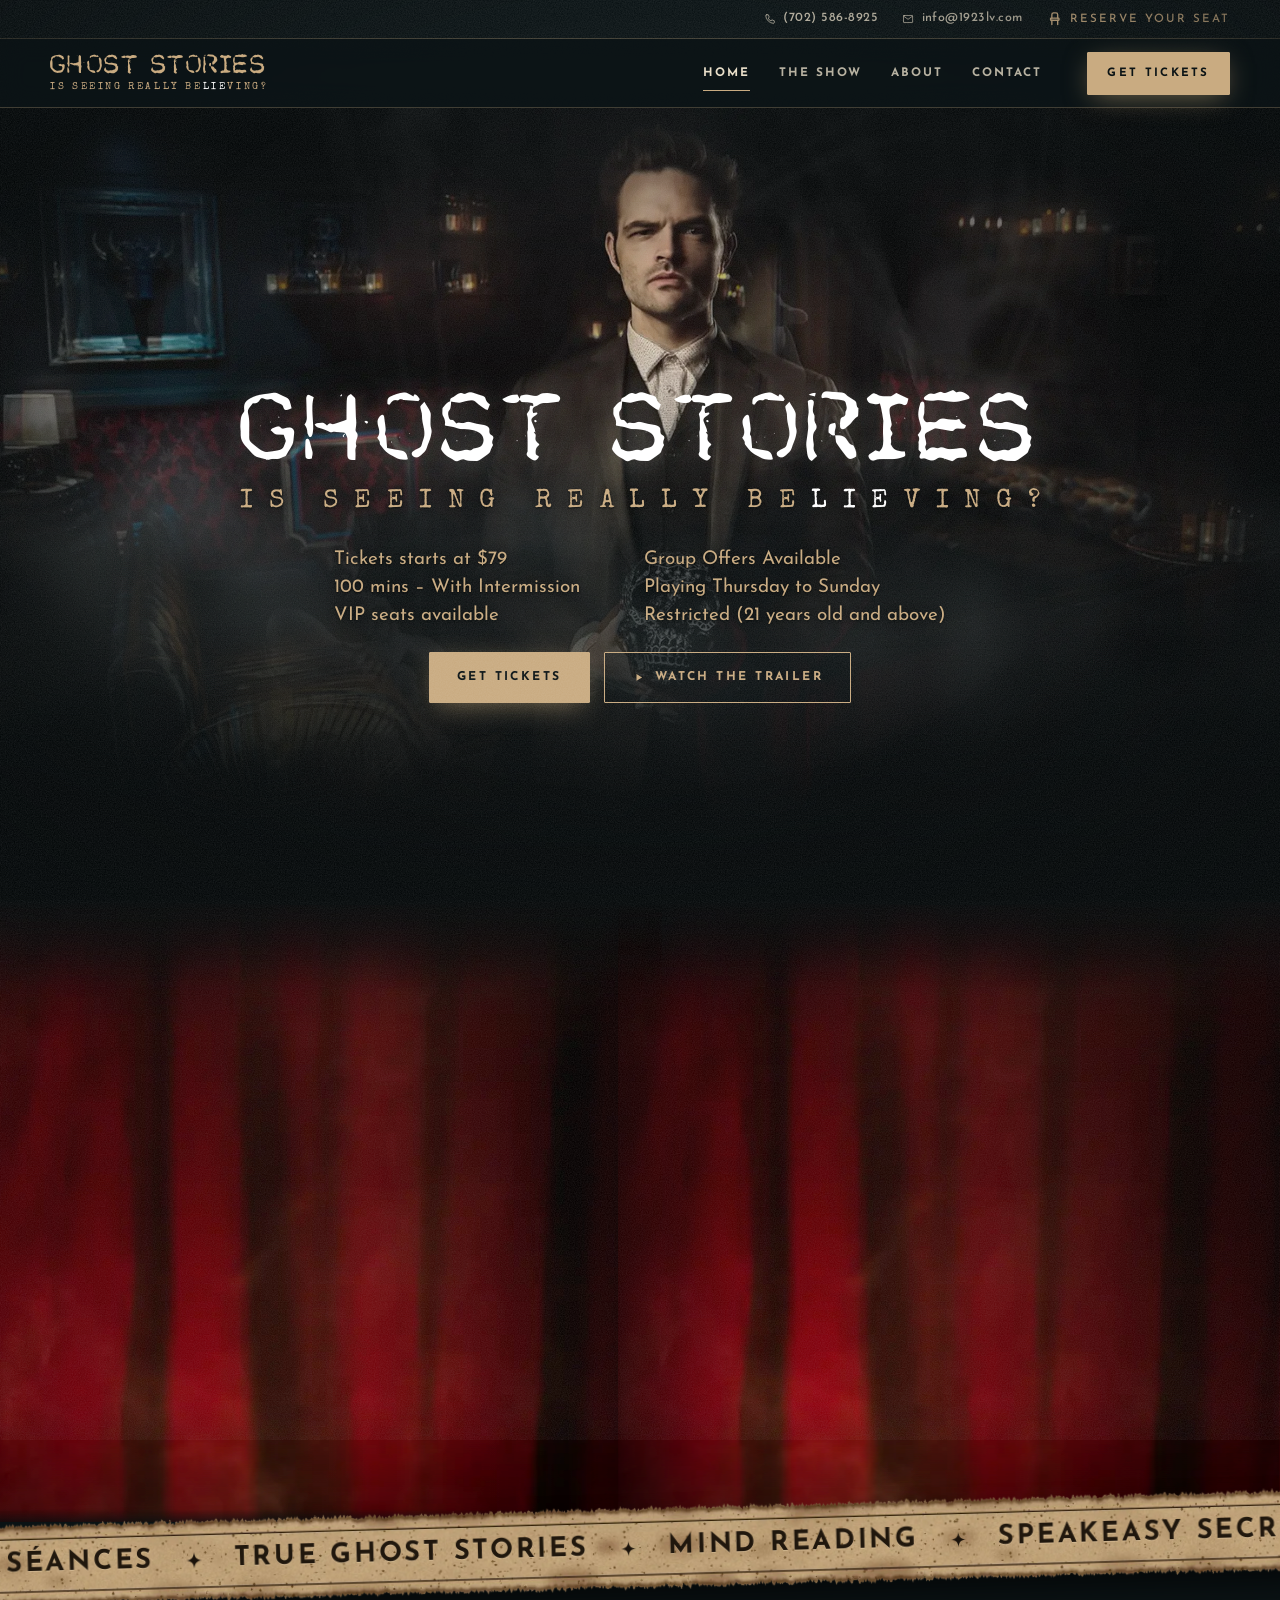
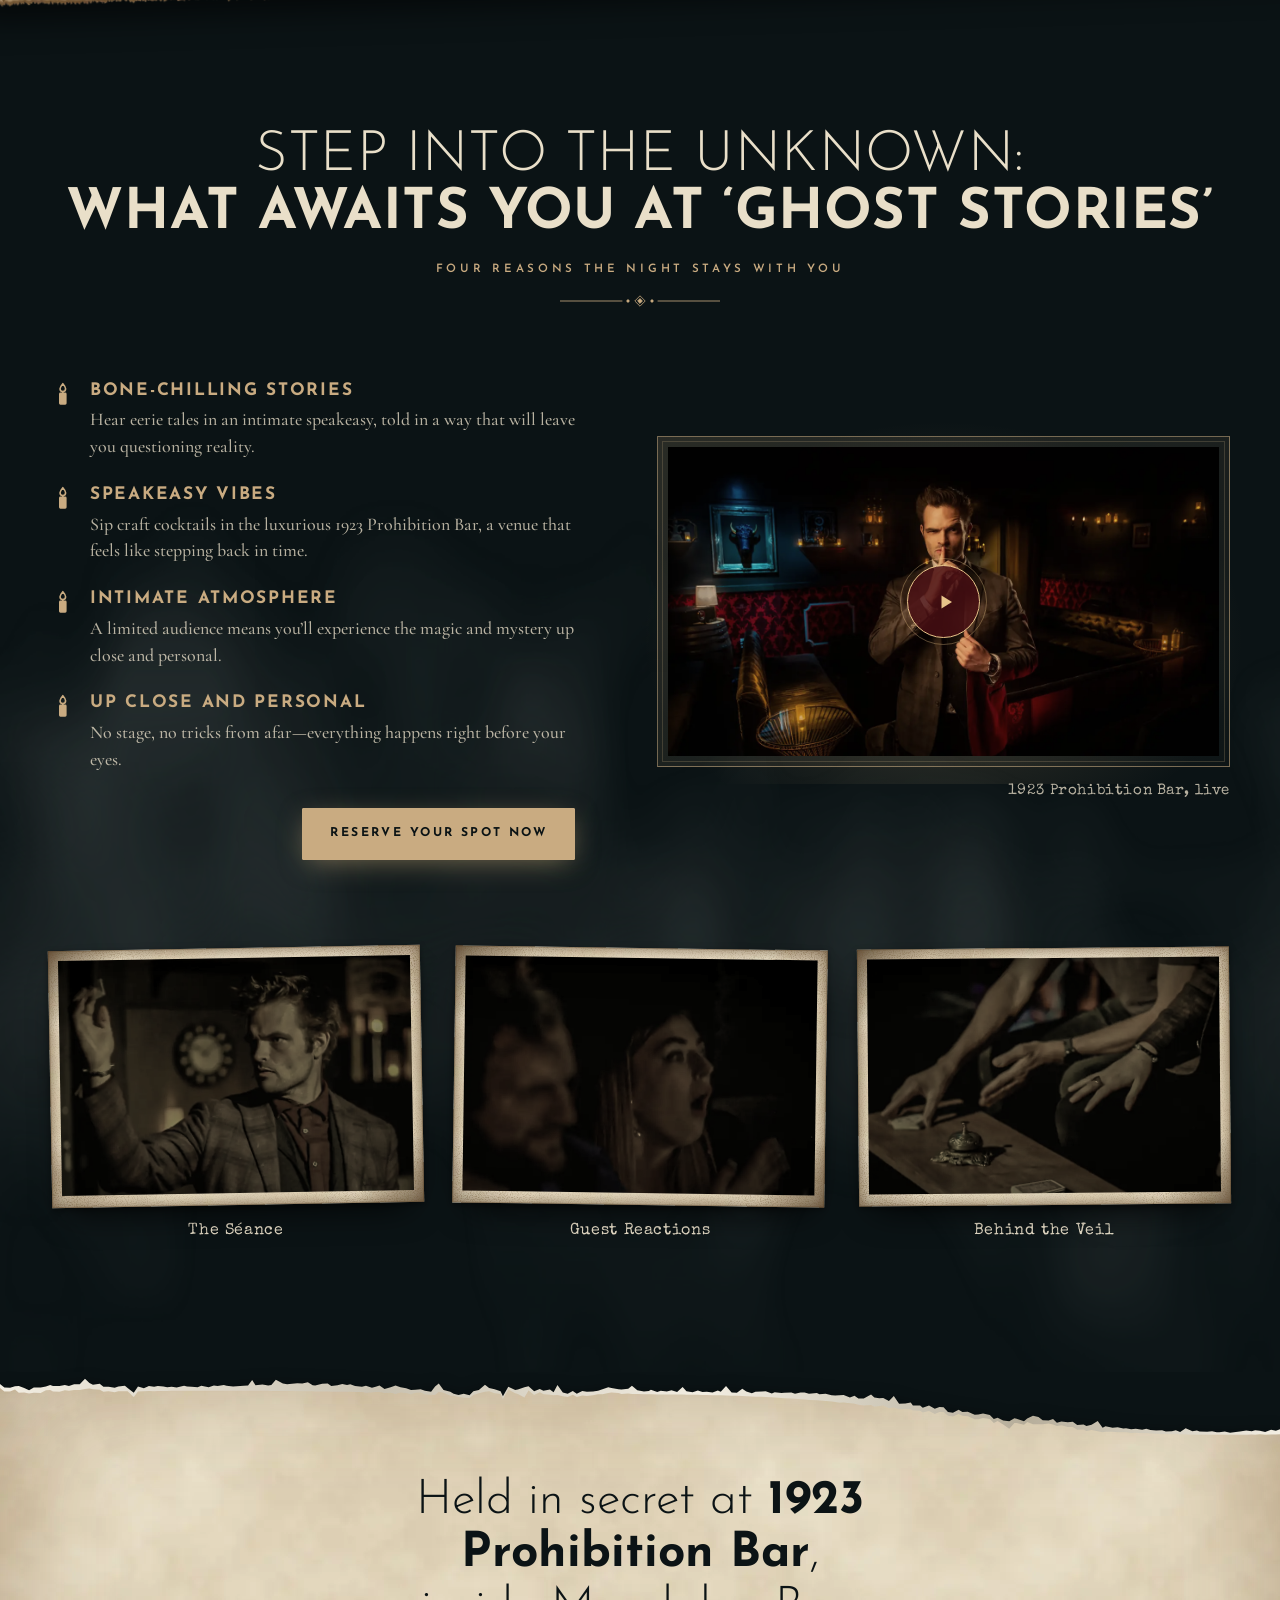
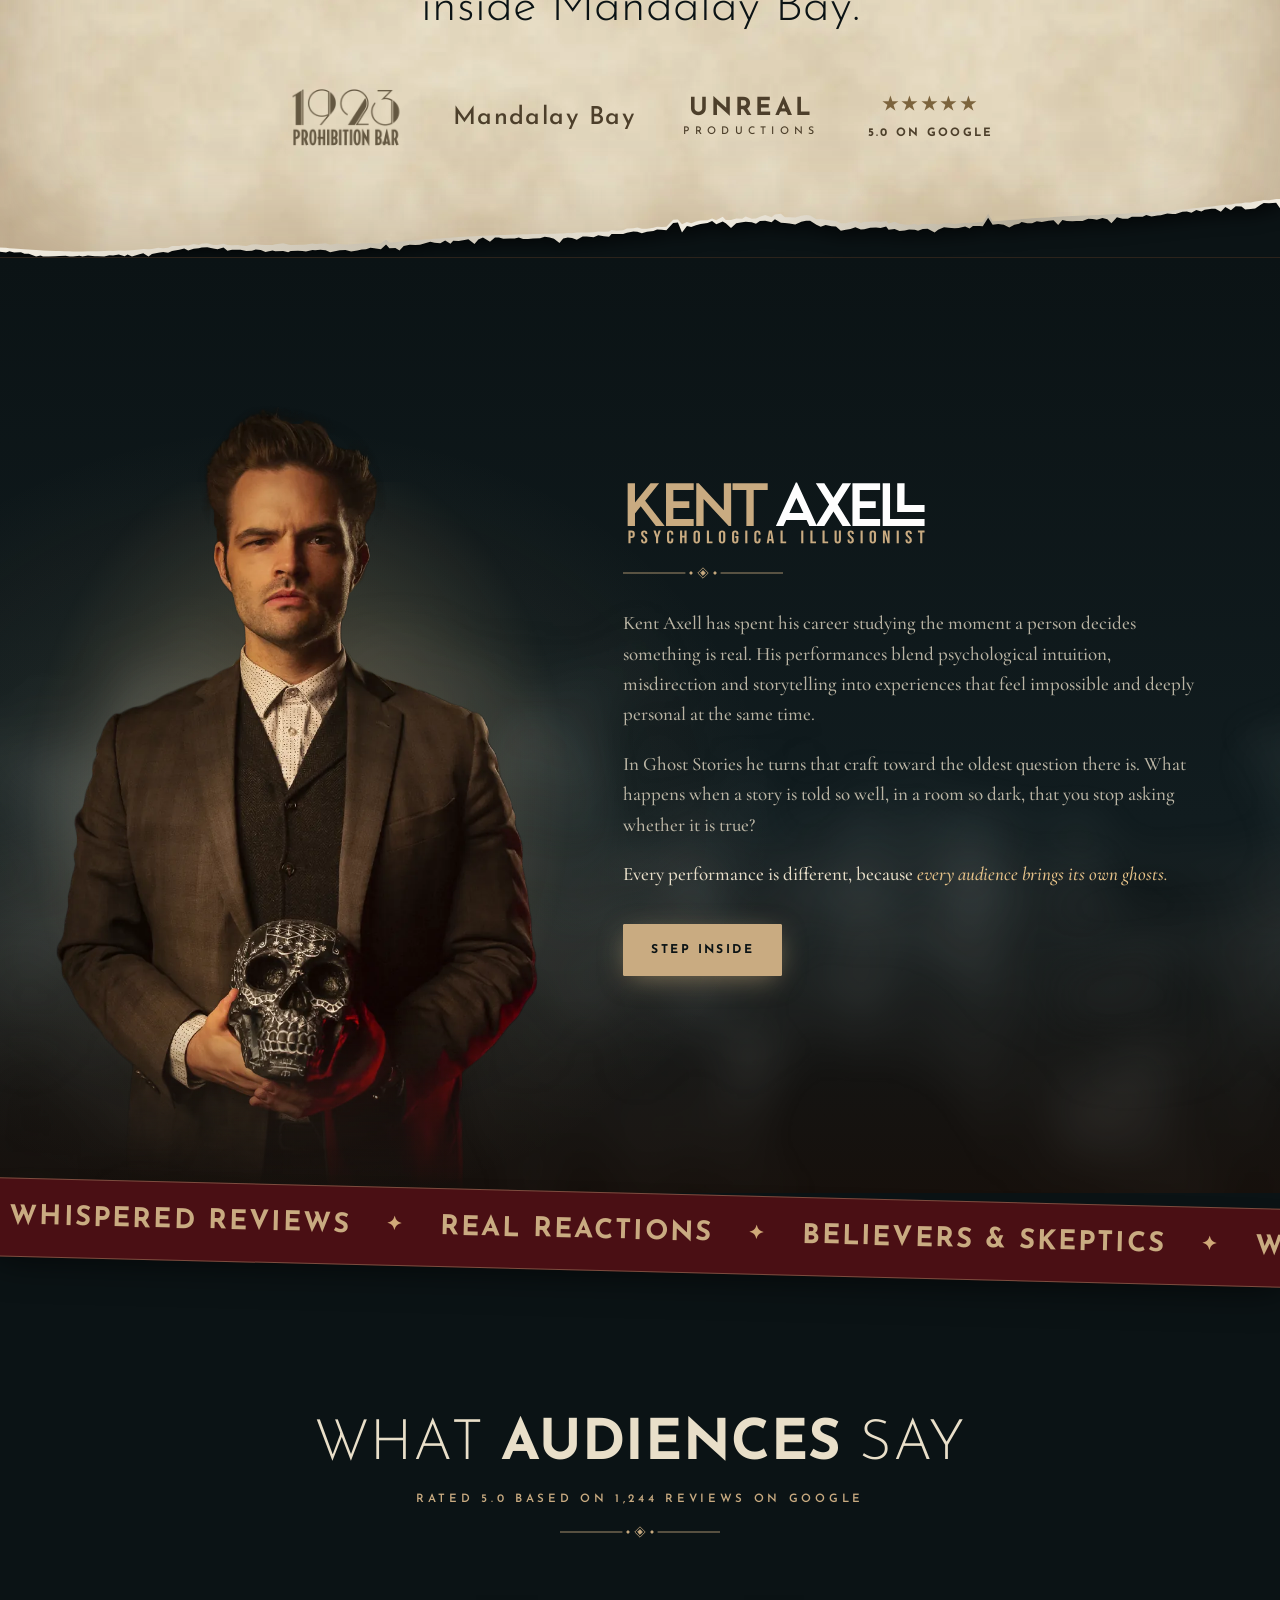
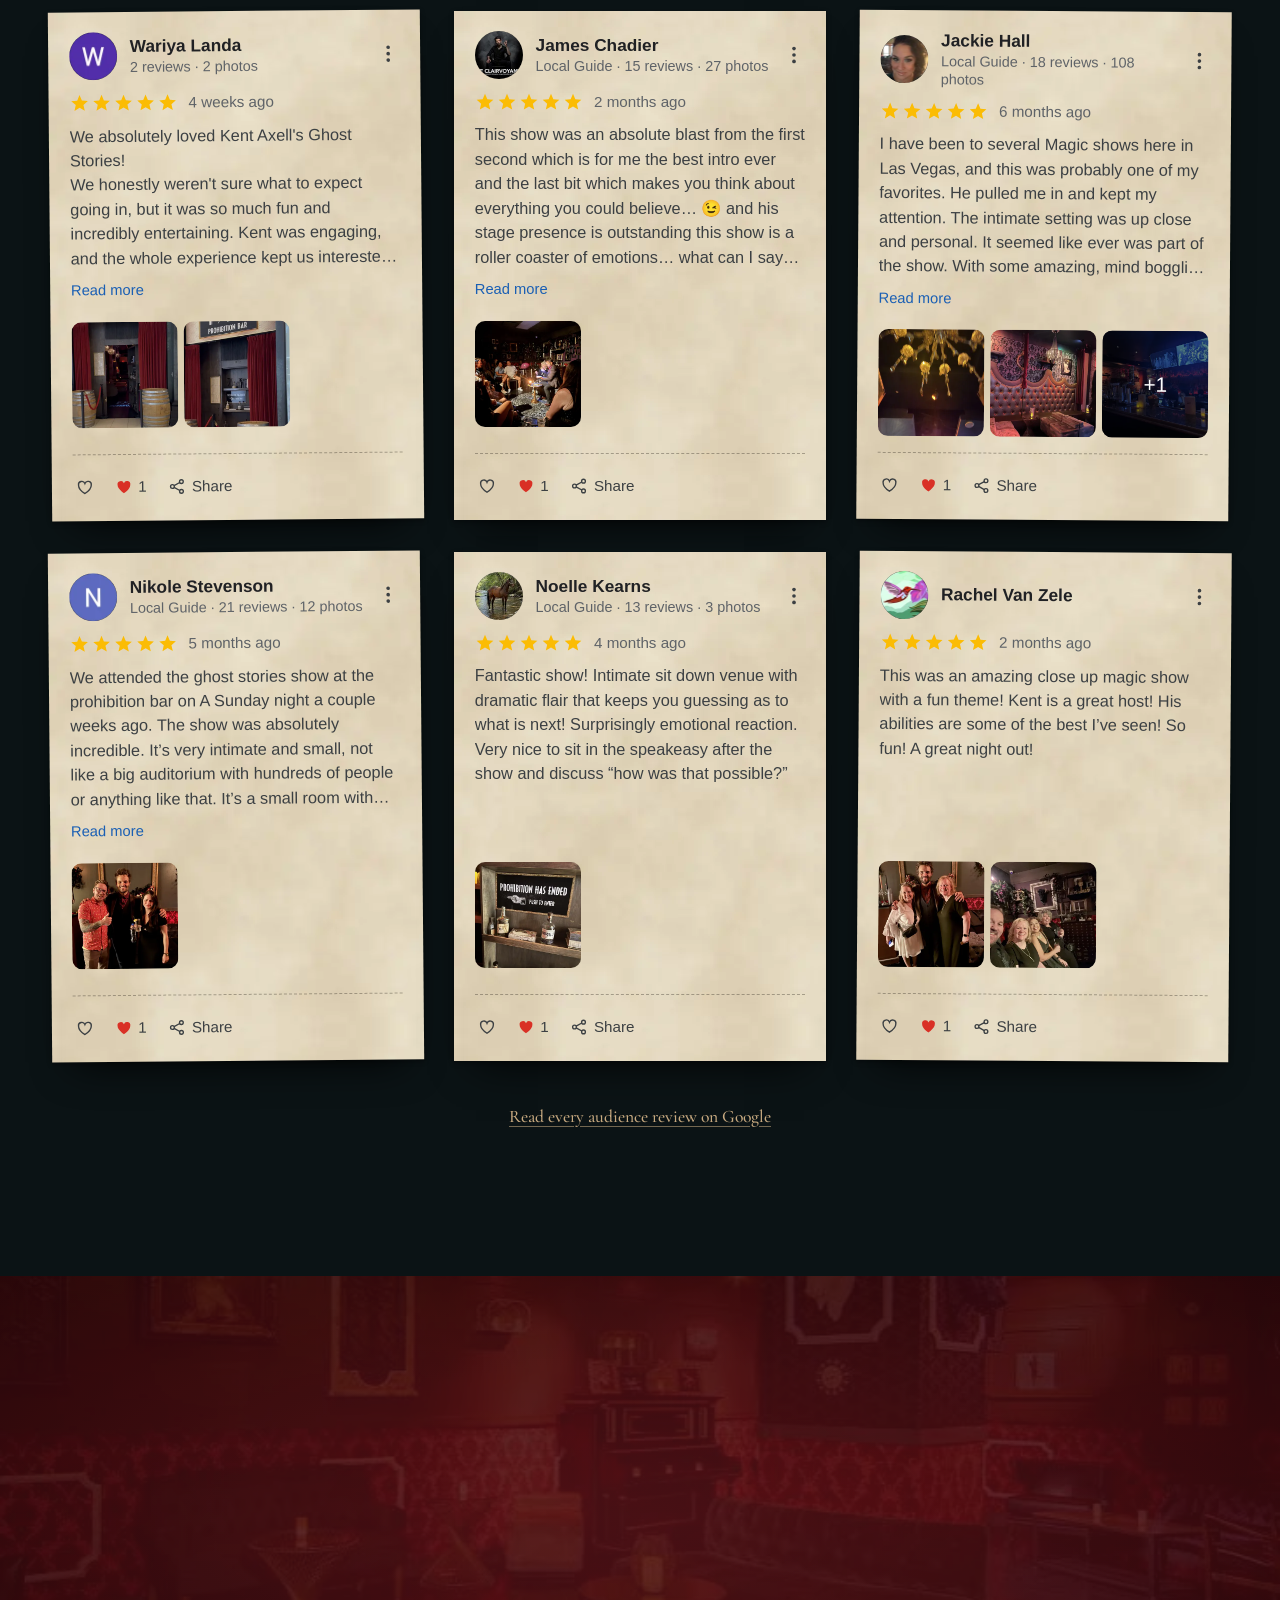
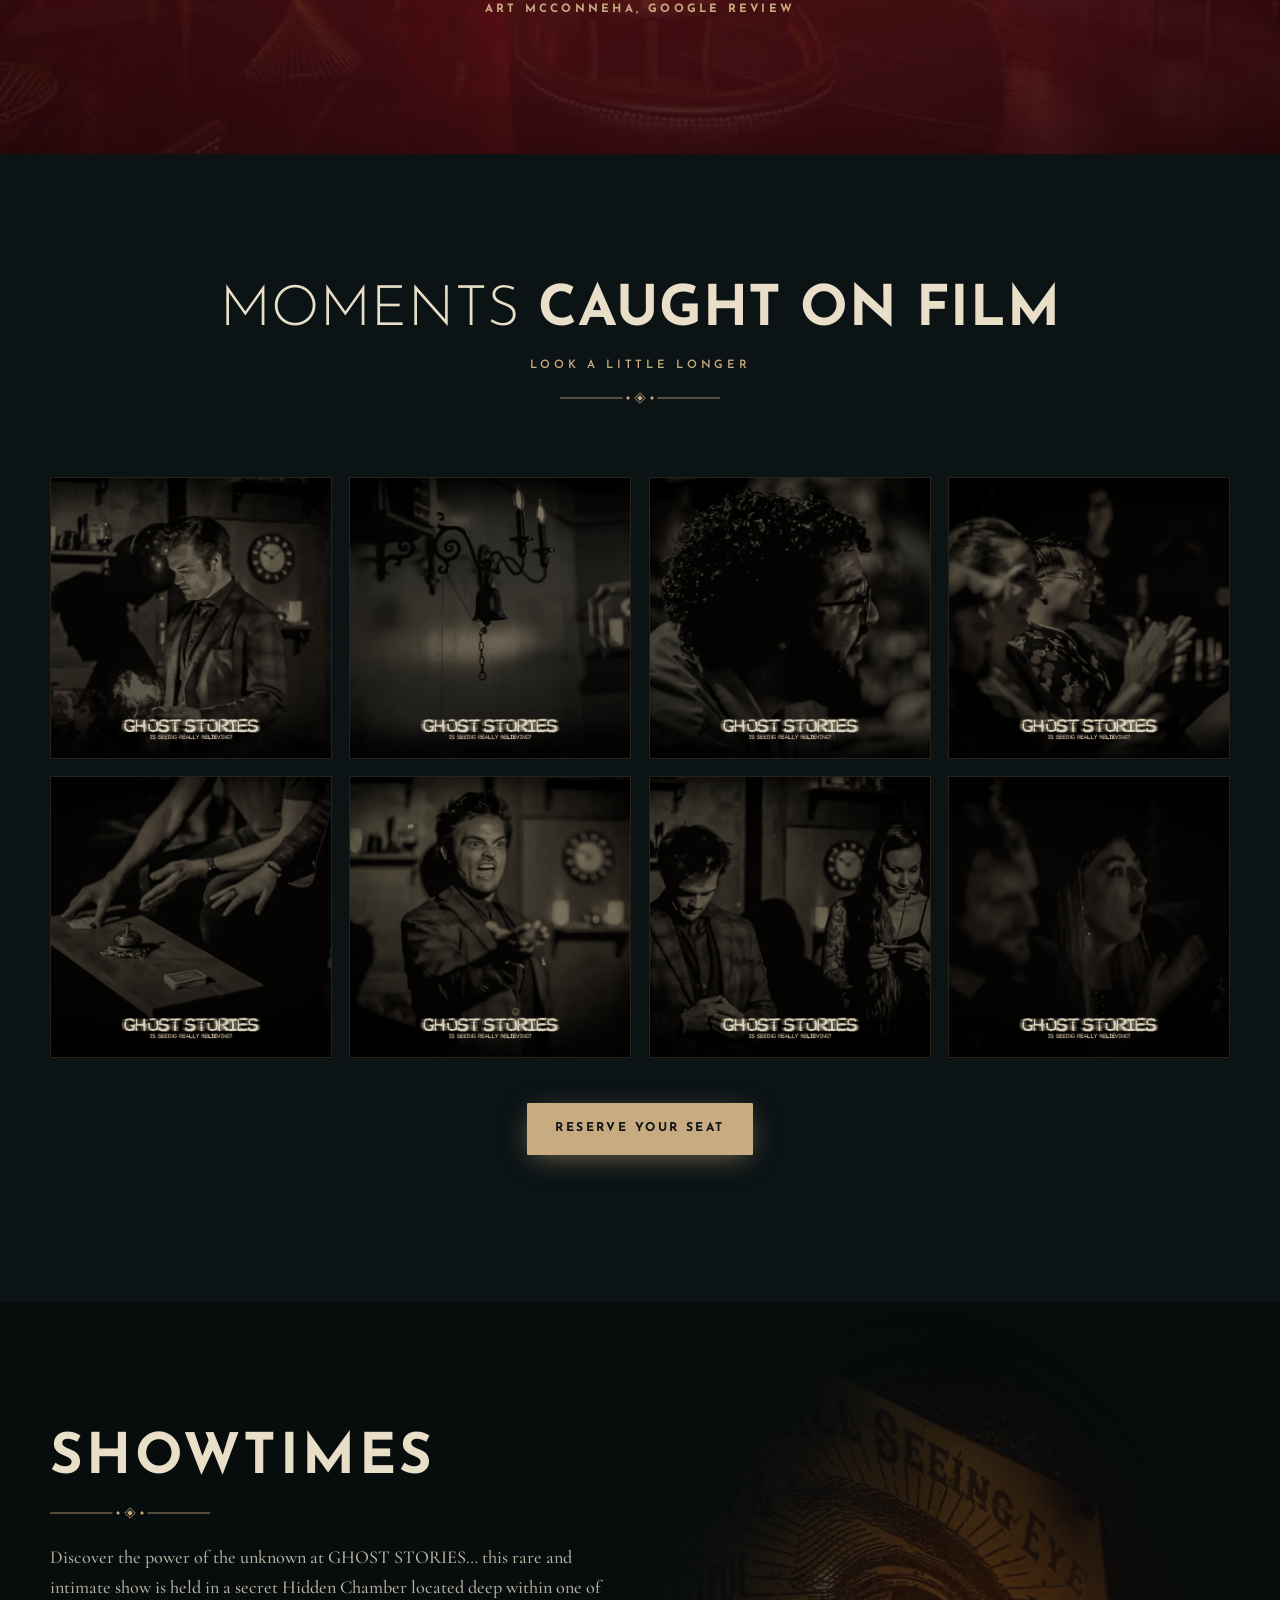
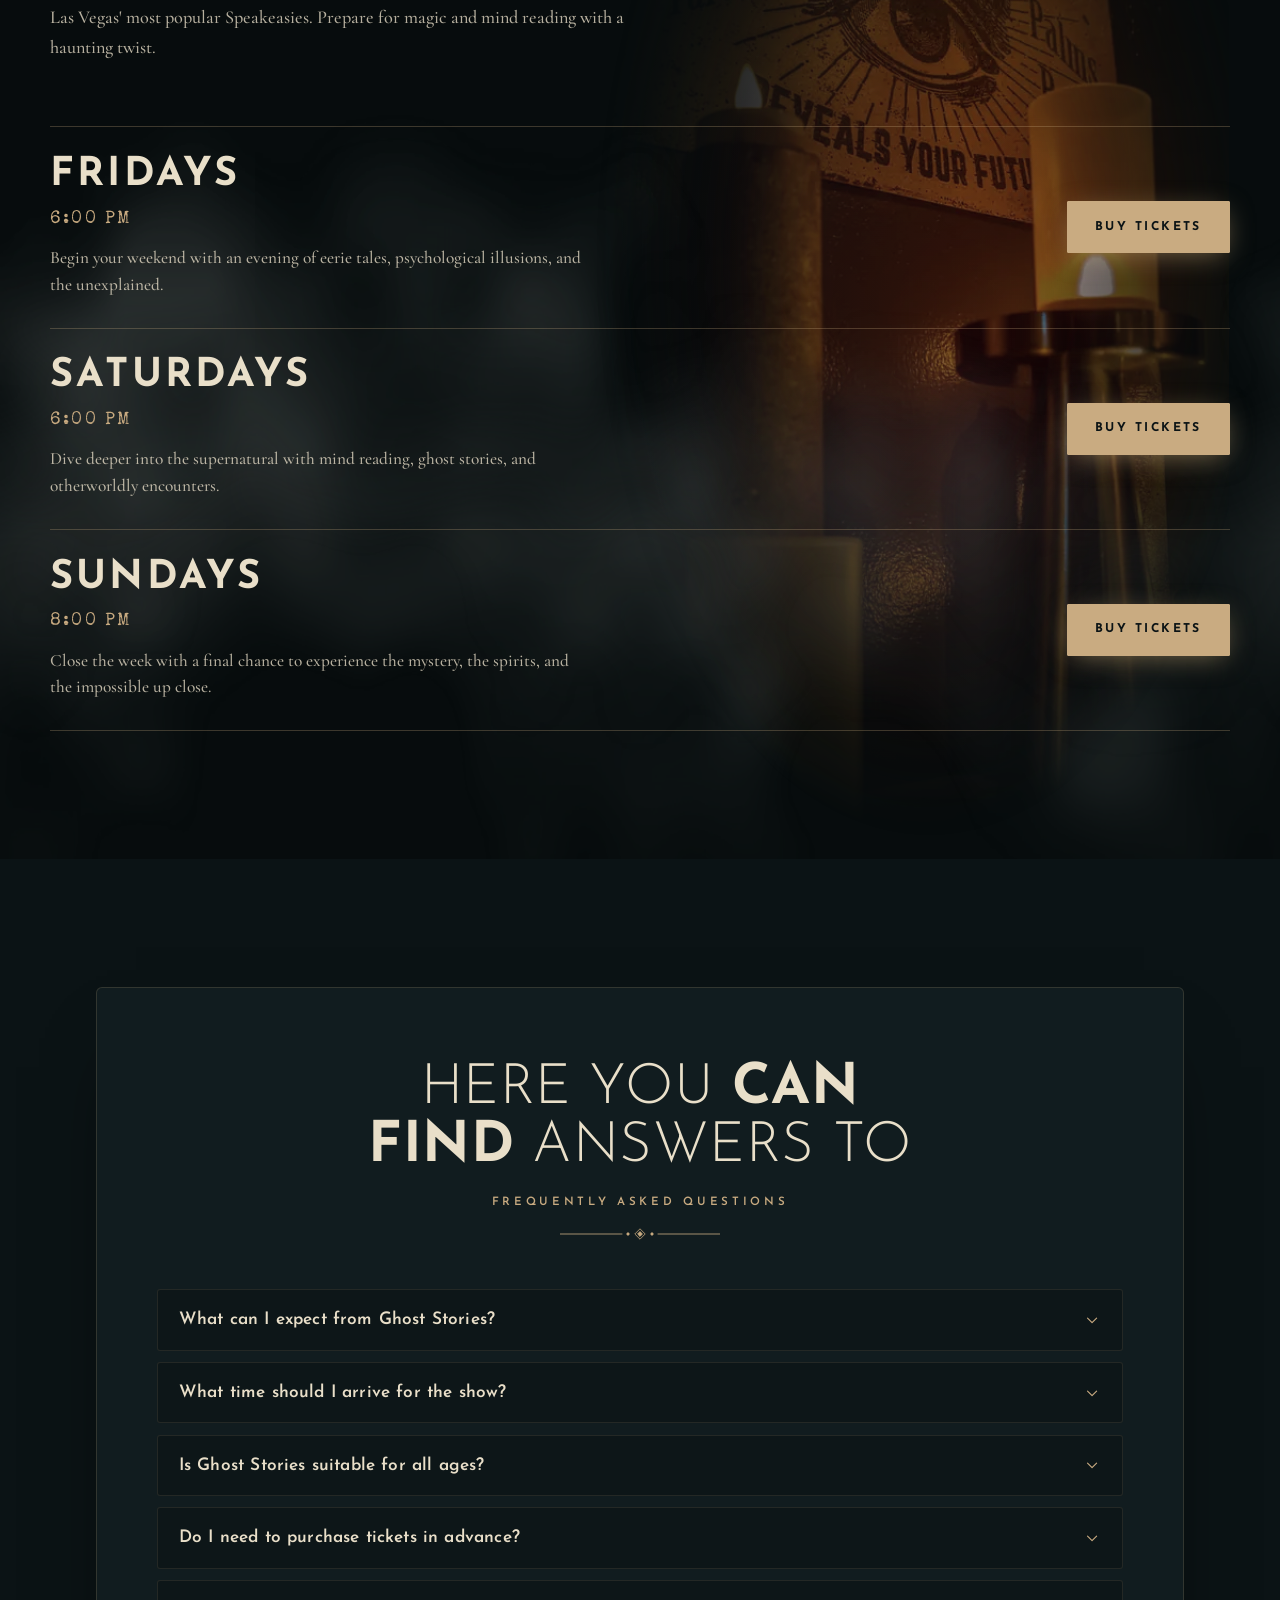
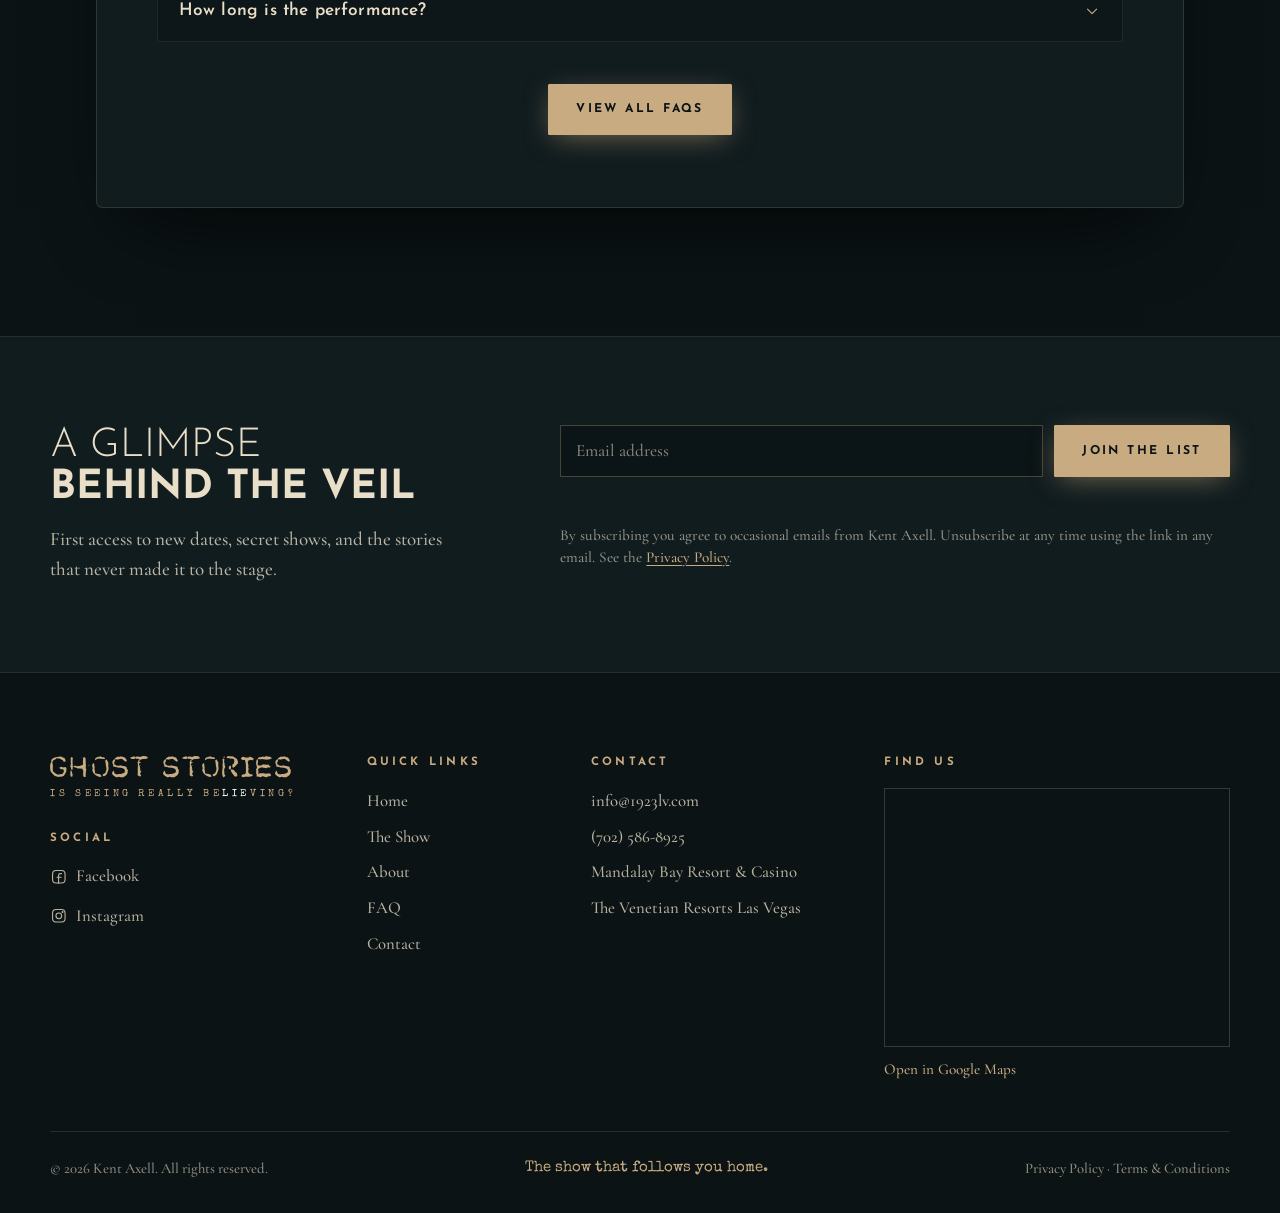
==== commit 13fed619: "Refine hero and mobile About reveal - Hero: ticket price $79, drop the intro paragraph, group the sh" ====
--- a/index.html
+++ b/index.html
@@ -77,7 +77,7 @@
       </nav>
       <a class="btn btn--gold btn--sm nav__cta" href="https://fareharbor.com/embeds/book/1923lv/items/463120/calendar/2026/09/?flow=875034&amp;full-items=yes" target="_blank" rel="noopener" data-tickets>Get Tickets</a>
       <button class="nav__toggle" type="button" aria-controls="site-menu" aria-expanded="false" data-menu-toggle>
-        <svg class="icon icon--lg" aria-hidden="true"><use href="#i-menu"/></svg>
+        <span class="nav__bars" aria-hidden="true"><span></span><span></span><span></span></span>
         <span class="sr-only">Open menu</span>
       </button>
     </div>
@@ -98,10 +98,9 @@
       <div class="container hero__content" data-lockup>
         <h1 class="hero__title" id="hero-title"><span class="hero__title-glow" data-lockup-title>Ghost Stories</span></h1>
         <p class="hero__subtitle" role="doc-subtitle" aria-label="Is Seeing Really Believing?" data-lockup-sub><span class="lockup-fit">Is Seeing Really Be<span class="lie">lie</span>ving?</span></p>
-        <p class="hero__lede">Step into a hidden chamber behind a secret speakeasy, where mentalist Kent Axell reads minds, bends reality and tells the kind of stories you’ll think about on the drive home.</p>
         <!-- TODO: keep in sync with the FAQ ("How long is the show?") and the ticketing page -->
         <ul class="hero__facts" aria-label="Show details">
-          <li>Tickets starts at $69</li>
+          <li>Tickets starts at $79</li>
           <li>100 mins – With Intermission</li>
           <li>VIP seats available</li>
           <li>Group Offers Available</li>
--- a/assets/css/styles.css
+++ b/assets/css/styles.css
@@ -309,10 +309,24 @@
 .nav__cta { display: none; }
 .nav__toggle {
   position: relative; z-index: calc(var(--z-menu) + 1);
-  display: grid; place-items: center; width: 2.9rem; height: 2.9rem;
-  background: transparent; border: 1px solid var(--line); color: var(--gold);
-}
-.nav[data-open] .nav__toggle { border-color: var(--gold); }
+  display: grid; place-items: center; width: 2.9rem; height: 2.9rem; margin-right: -0.55rem;
+  background: transparent; border: 0; color: var(--gold);
+  -webkit-tap-highlight-color: transparent;
+}
+.nav__toggle:active .nav__bars { transform: scale(0.9); }
+/* Three bars that fold into an X: top and bottom meet in the middle, then rotate; the middle fades */
+.nav__bars { position: relative; display: block; width: 24px; height: 16px; transition: transform 160ms var(--ease-out); }
+.nav__bars span {
+  position: absolute; left: 0; height: 1.5px; width: 100%; border-radius: 2px; background: currentColor;
+  transition: transform 380ms var(--ease-out), top 240ms var(--ease-out) 140ms, opacity 200ms ease, width 300ms var(--ease-out);
+}
+.nav__bars span:nth-child(1) { top: 0; }
+.nav__bars span:nth-child(2) { top: 7.25px; }
+.nav__bars span:nth-child(3) { top: 14.5px; width: 66%; }
+.nav[data-open] .nav__bars span { transition: top 240ms var(--ease-out), transform 380ms var(--ease-out) 180ms, opacity 200ms ease, width 300ms var(--ease-out); }
+.nav[data-open] .nav__bars span:nth-child(1) { top: 7.25px; transform: rotate(45deg); }
+.nav[data-open] .nav__bars span:nth-child(2) { opacity: 0; transform: scaleX(0.4); }
+.nav[data-open] .nav__bars span:nth-child(3) { top: 7.25px; width: 100%; transform: rotate(-45deg); }
 
 /* ==========================================================================
    3. Hero
@@ -381,6 +395,7 @@
   font-size: clamp(1.02rem, 0.94rem + 0.3vw, 1.18rem); line-height: 1.4;
   color: var(--gold);
 }
+.hero__subtitle + .hero__facts { margin-top: 0.4rem; }
 .hero__actions { display: flex; flex-wrap: wrap; justify-content: center; gap: 0.9rem; }
 
 /* The one authored moment: the title materializes out of the dark on load */
@@ -730,6 +745,9 @@
     -webkit-mask-image: linear-gradient(180deg, transparent 0, #000 35%); mask-image: linear-gradient(180deg, transparent 0, #000 35%); }   /* glows fade in, no top edge */
   .about-stage__content { margin-left: 0; width: 100%; }
   .about-stage__chair { left: 55%; height: 125%; }
+  .about-stage.is-armed [data-stage-step] { transform: translateY(12px); transition-duration: 700ms, 800ms; }
+  .about-stage.is-armed [data-stage-step="2"] { transition-delay: 140ms; }
+  .about-stage.is-armed [data-stage-step="3"] { transition-delay: 280ms; }
 }
 
 /* ==========================================================================
@@ -845,7 +863,7 @@
 .medium__copy .btn { margin-top: 1rem; }
 .h2--left { text-align: left; }
 .medium__logo { margin: 0; }
-.medium__logo img { width: min(100%, 27rem); height: auto; }
+.medium__logo img { width: min(100%, 19rem); height: auto; }
 
 /* ==========================================================================
    11. Witness accounts
@@ -1248,6 +1266,14 @@
   .hero { --face-clear: calc(var(--hero-h) * 0.36); }
   .hero__lede { font-size: 1.12rem; margin-bottom: 1.6rem; }
   .hero__facts { grid-auto-flow: row; grid-template-rows: none; text-align: center; margin-bottom: 1.8rem; font-size: 1rem; }
+  .hero__facts li:nth-child(3) { margin-bottom: 0.9rem; }
+}
+@media (max-width: 699.98px) and (max-height: 760px) {   /* short phones: keep Get Tickets on the first screen */
+  .hero { --face-clear: calc(var(--hero-h) * 0.33); }
+  .hero__title { font-size: 2.9rem; margin-bottom: 0.5rem; }
+  .hero__subtitle { margin-bottom: 0.9rem; }
+  .hero__facts { font-size: 0.93rem; line-height: 1.3; row-gap: 0; margin-bottom: 1.2rem; }
+  .hero__facts li:nth-child(3) { margin-bottom: 0.55rem; }
 }
 @media (min-width: 700px) and (max-height: 980px) {   /* common laptop heights: compact the stack so the facts and buttons fit */
   .hero__title { font-size: clamp(3.5rem, 7.2vw, 6.6rem); margin-bottom: 0.6rem; }
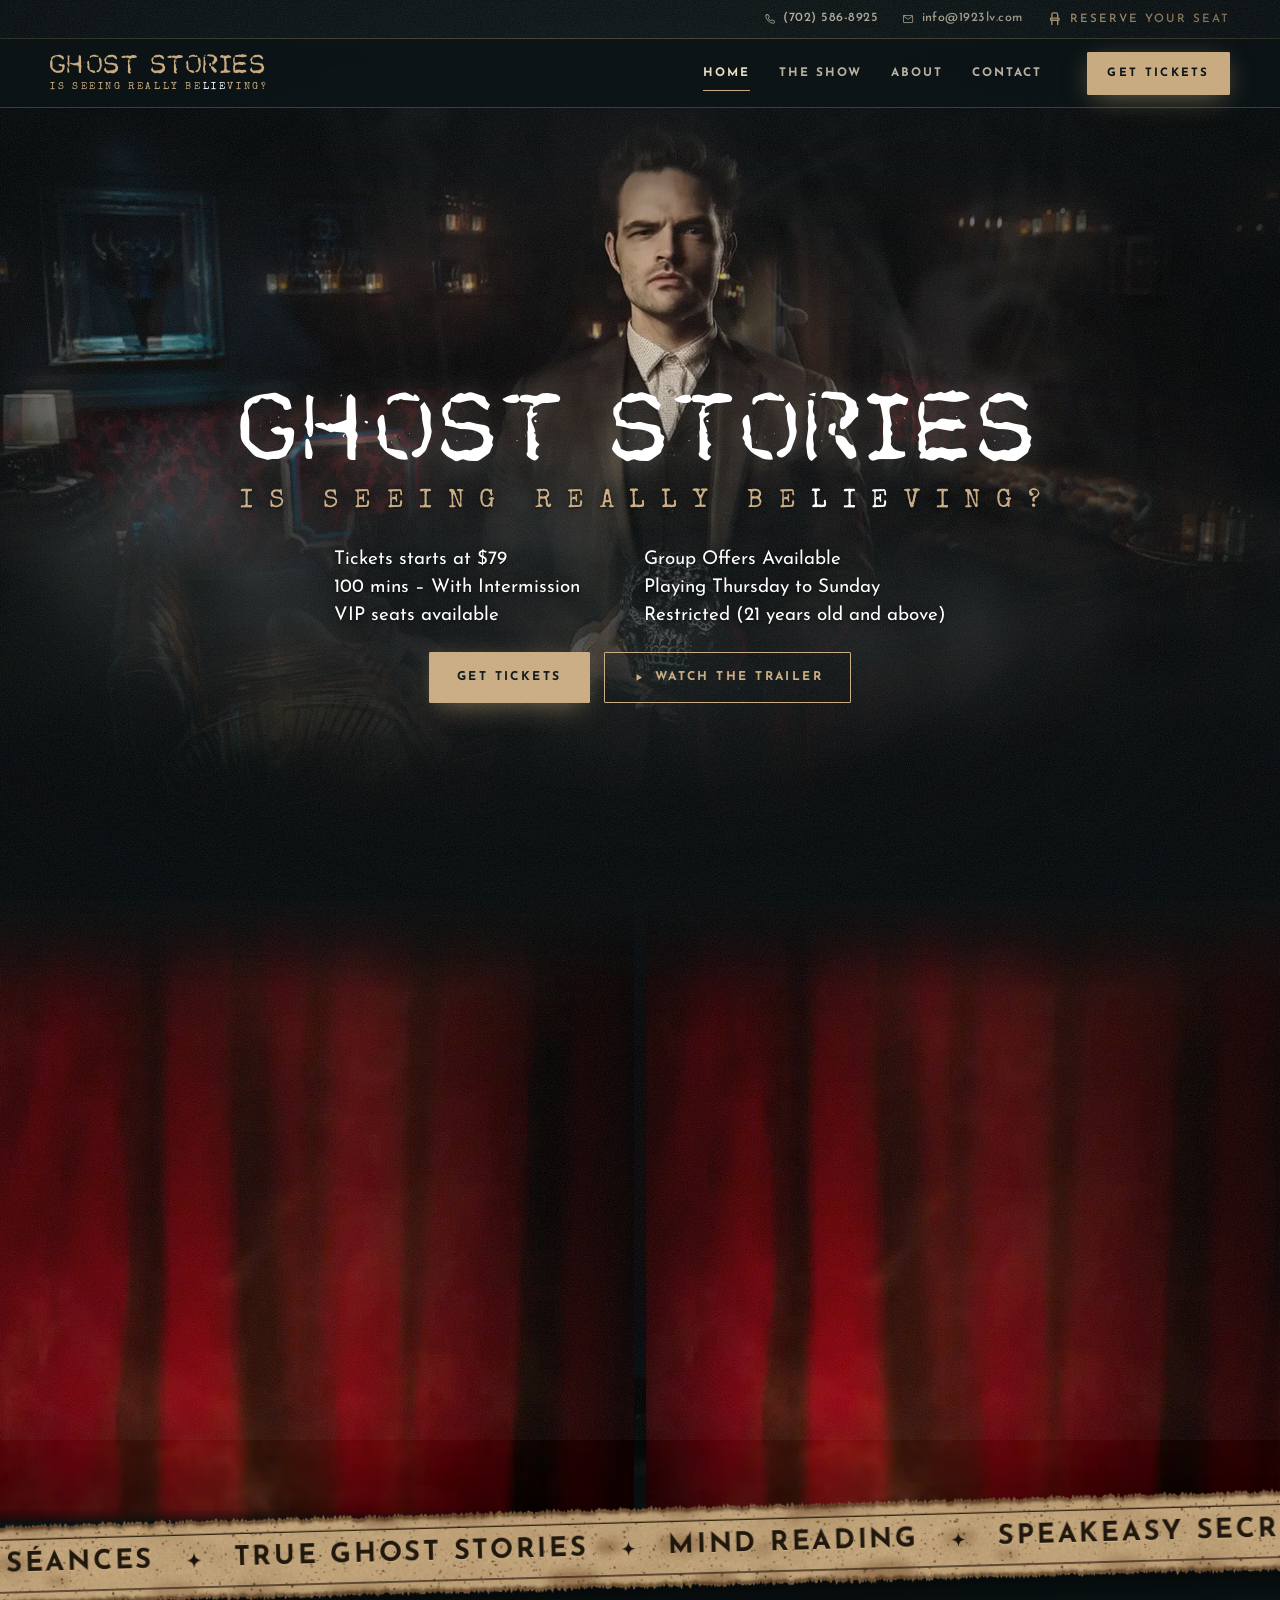
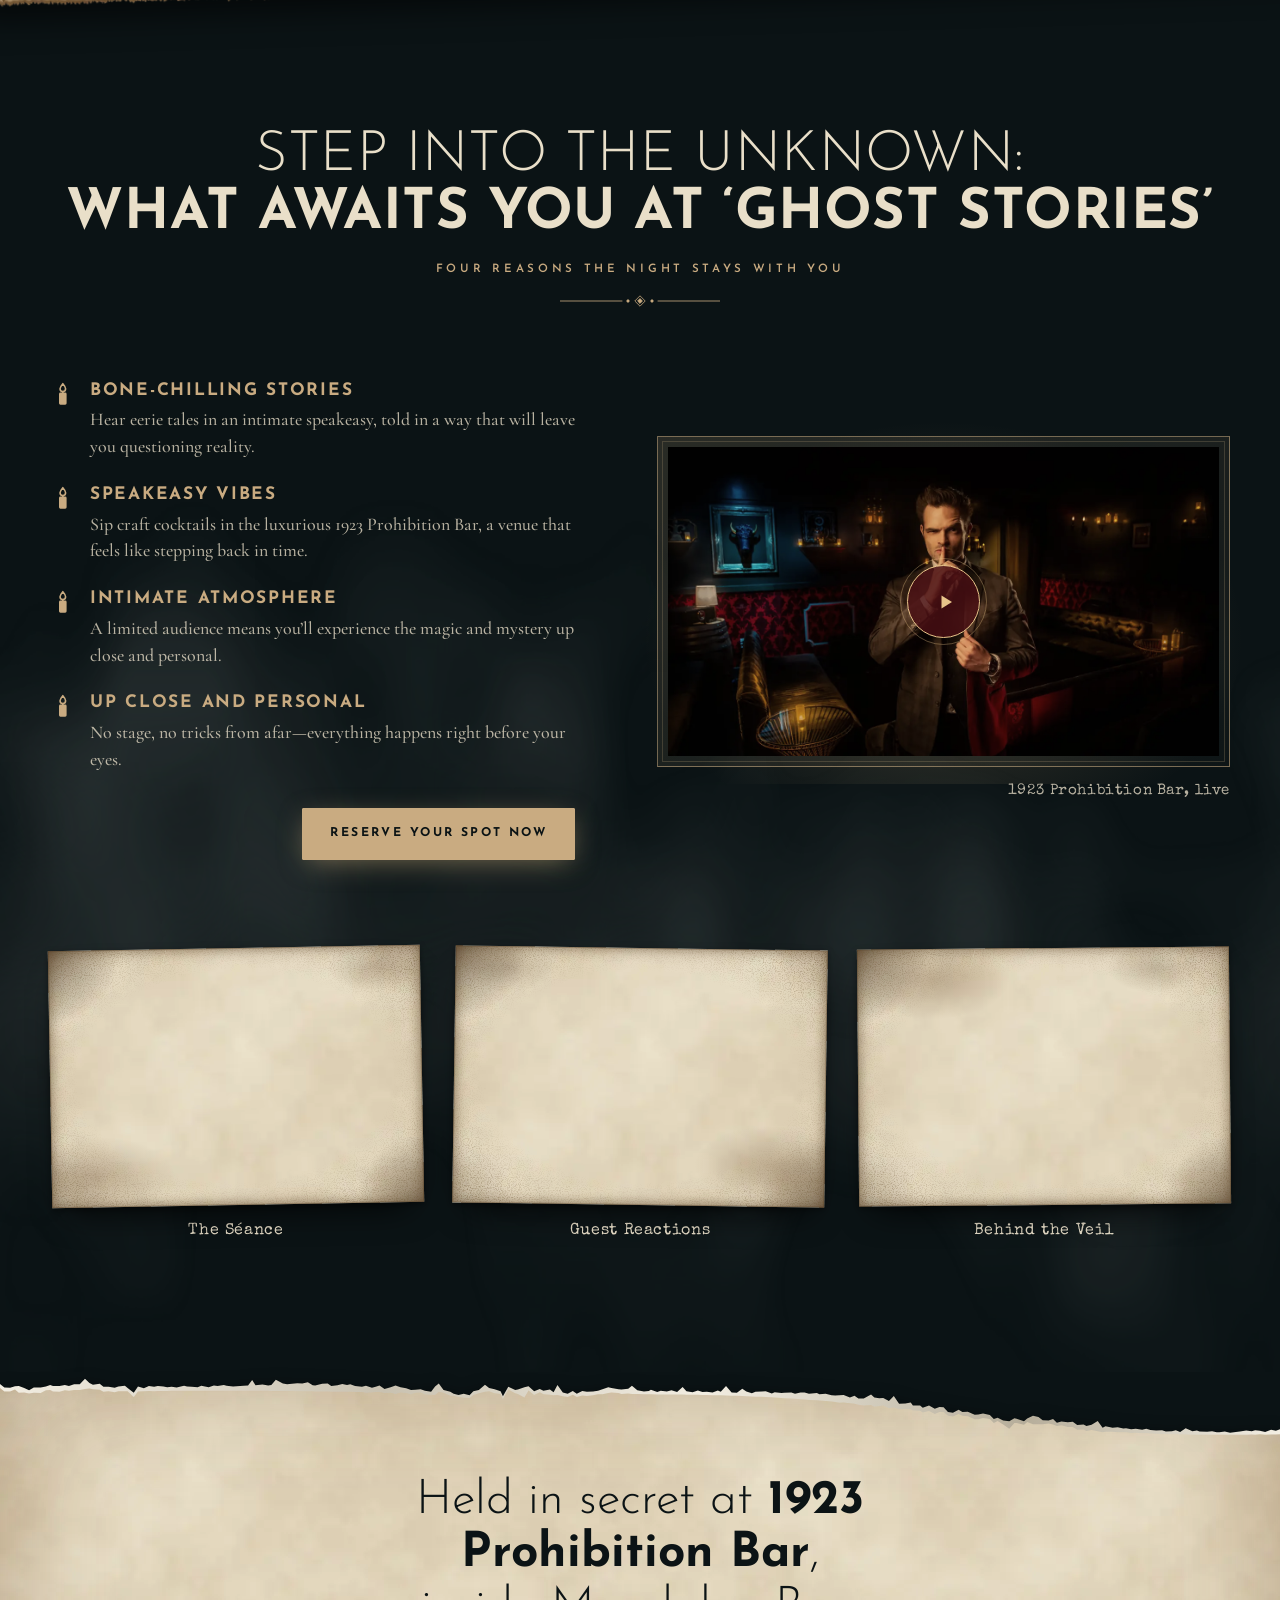
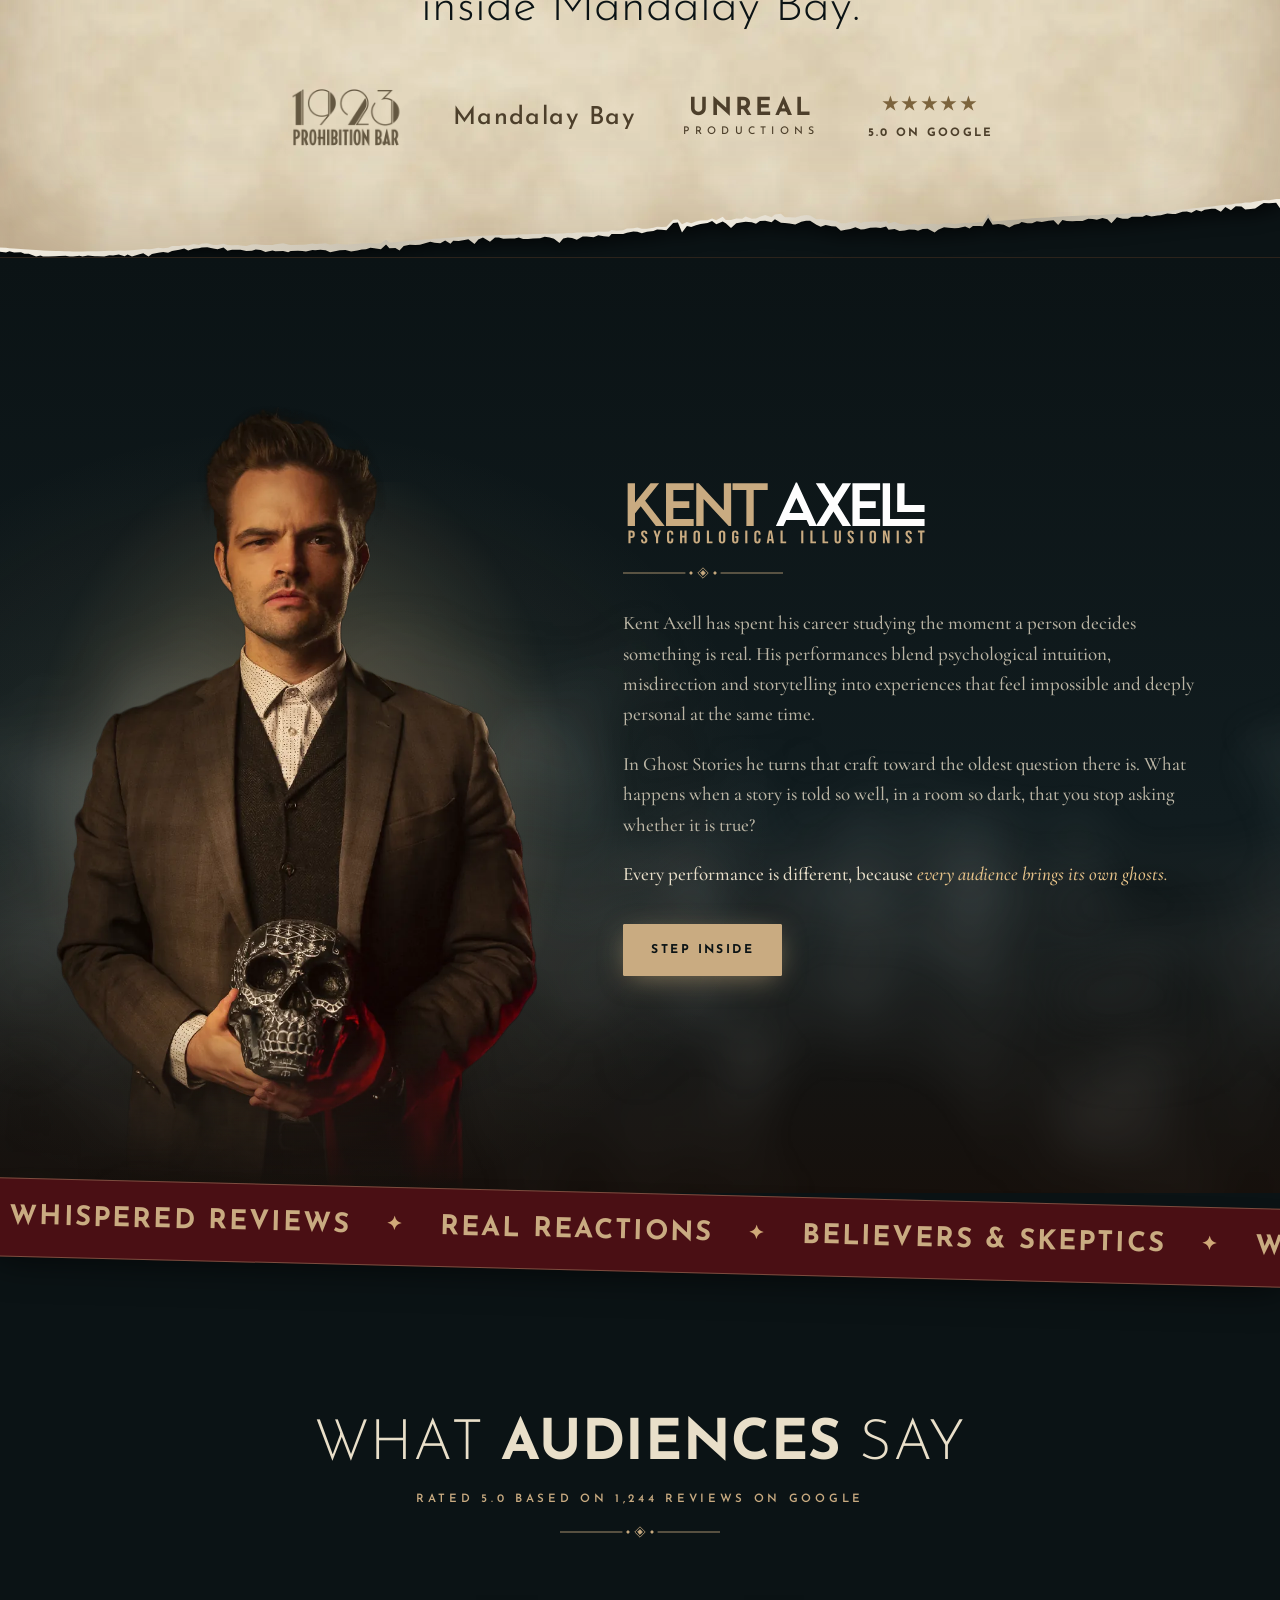
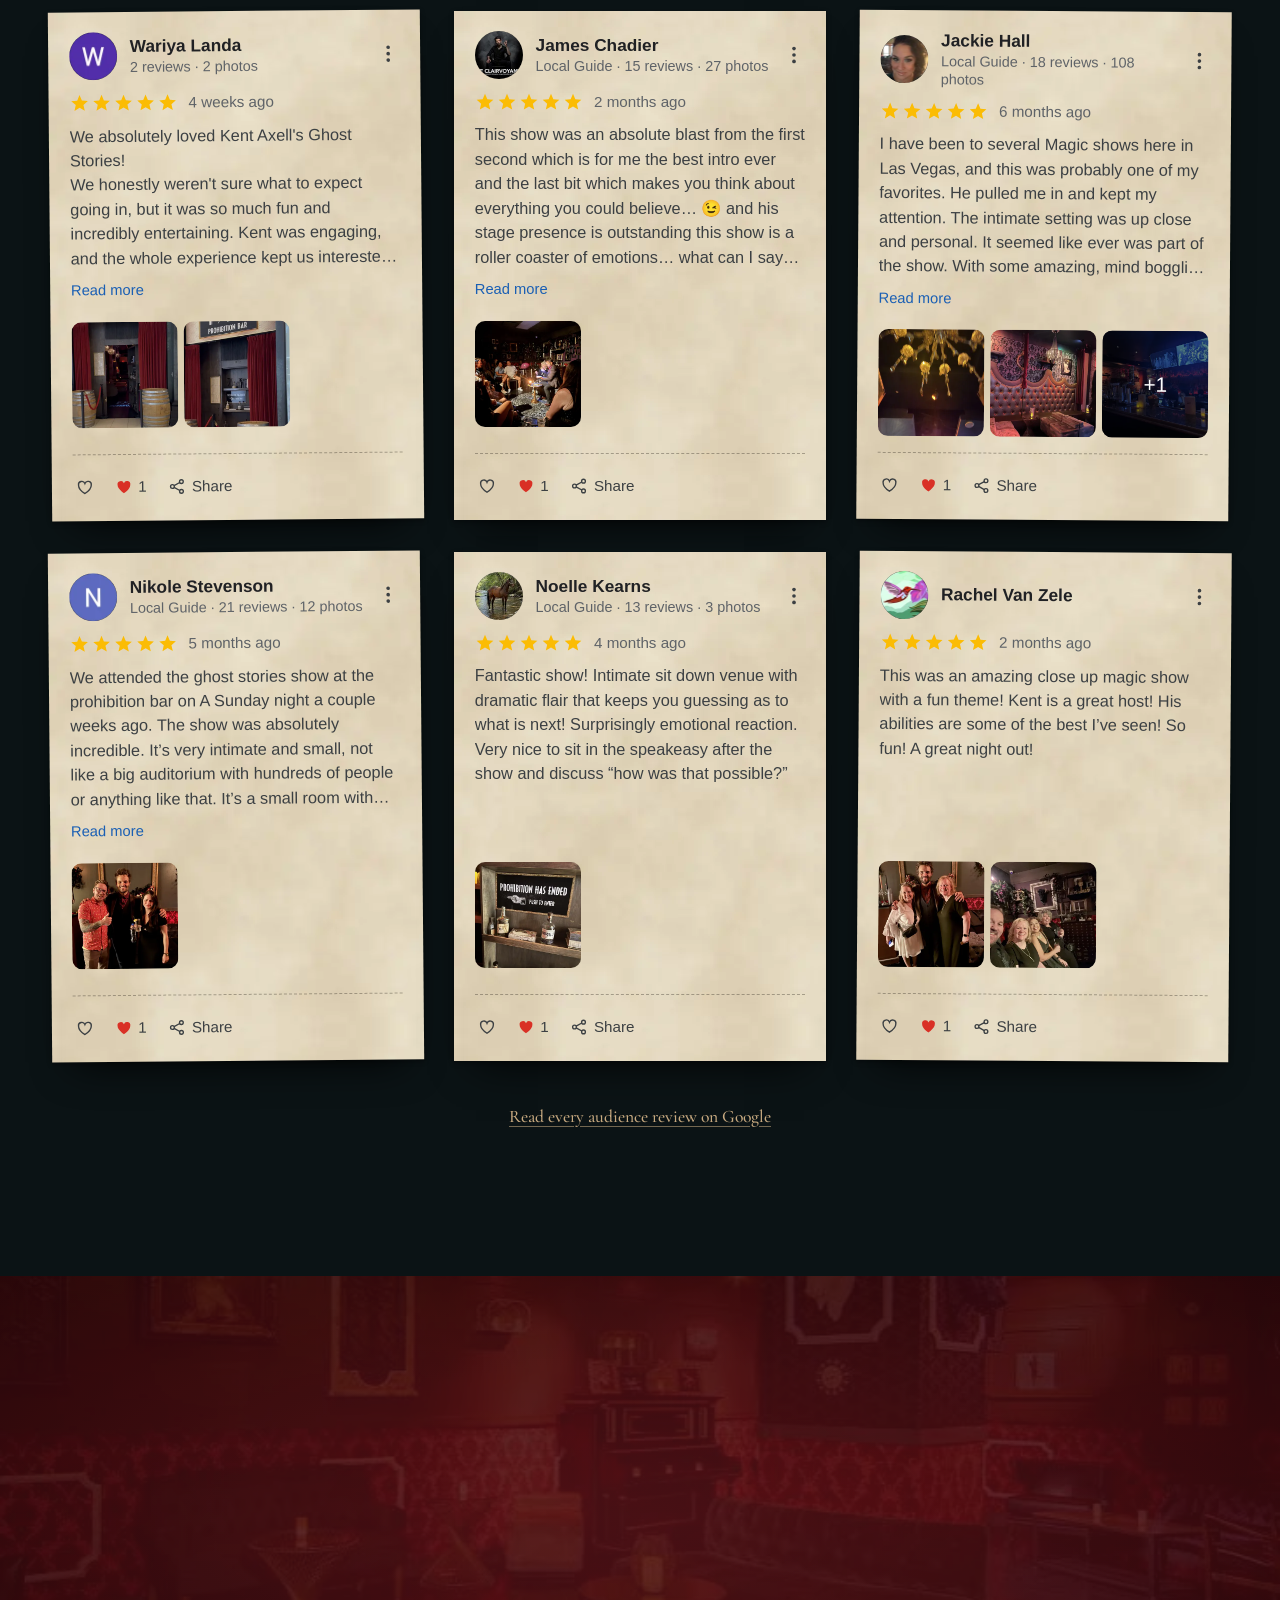
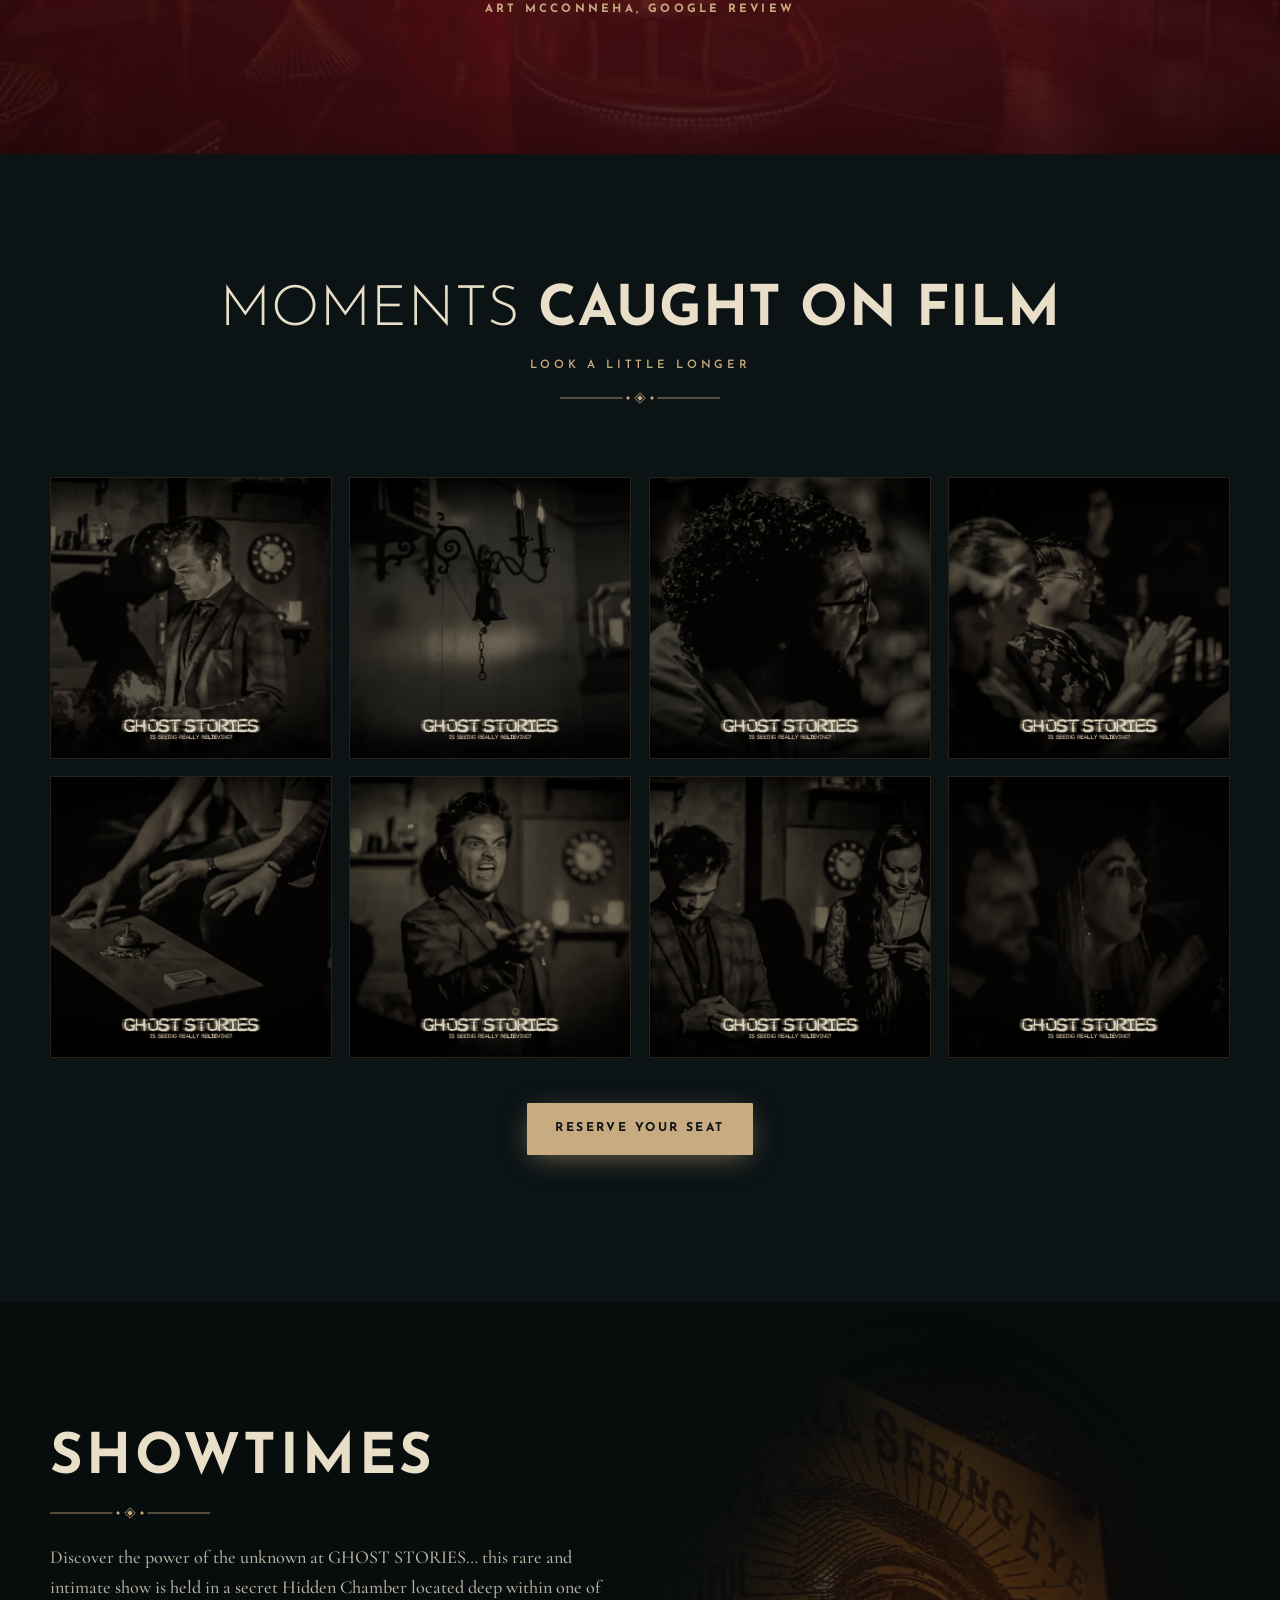
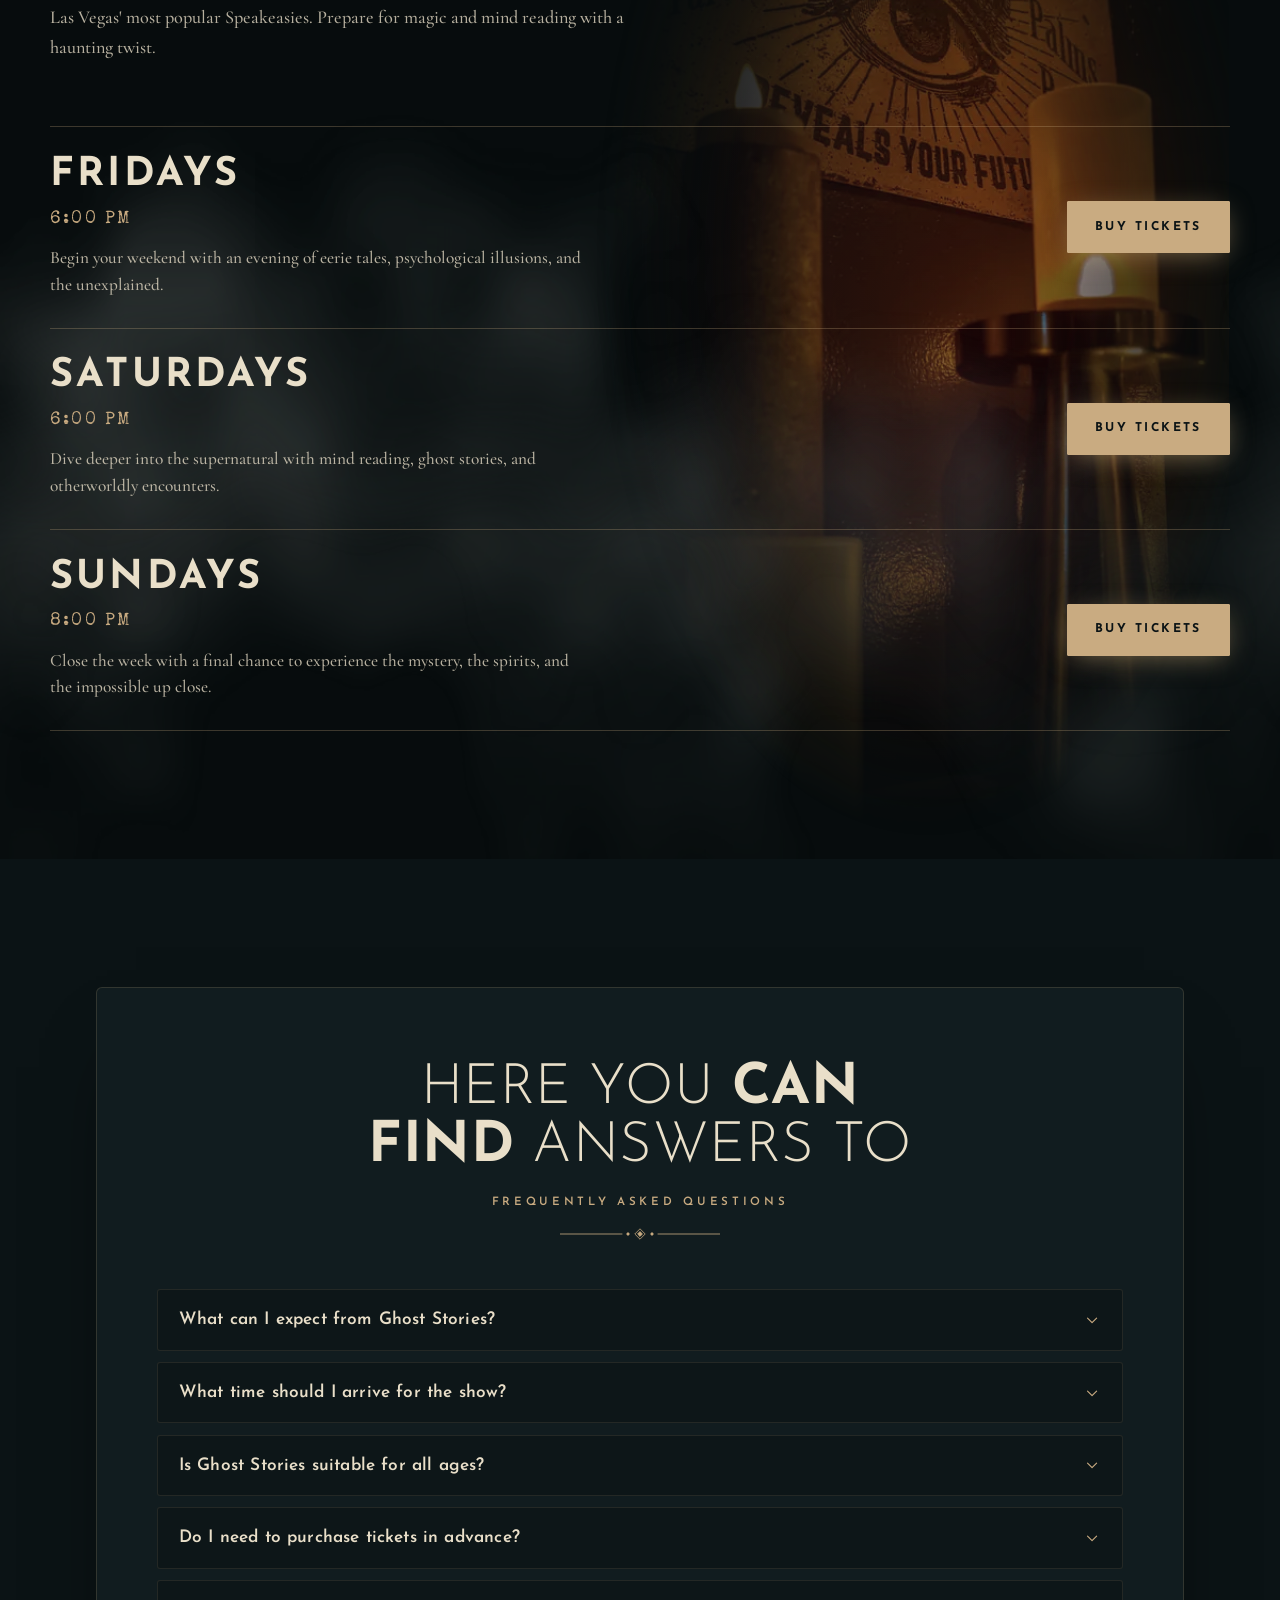
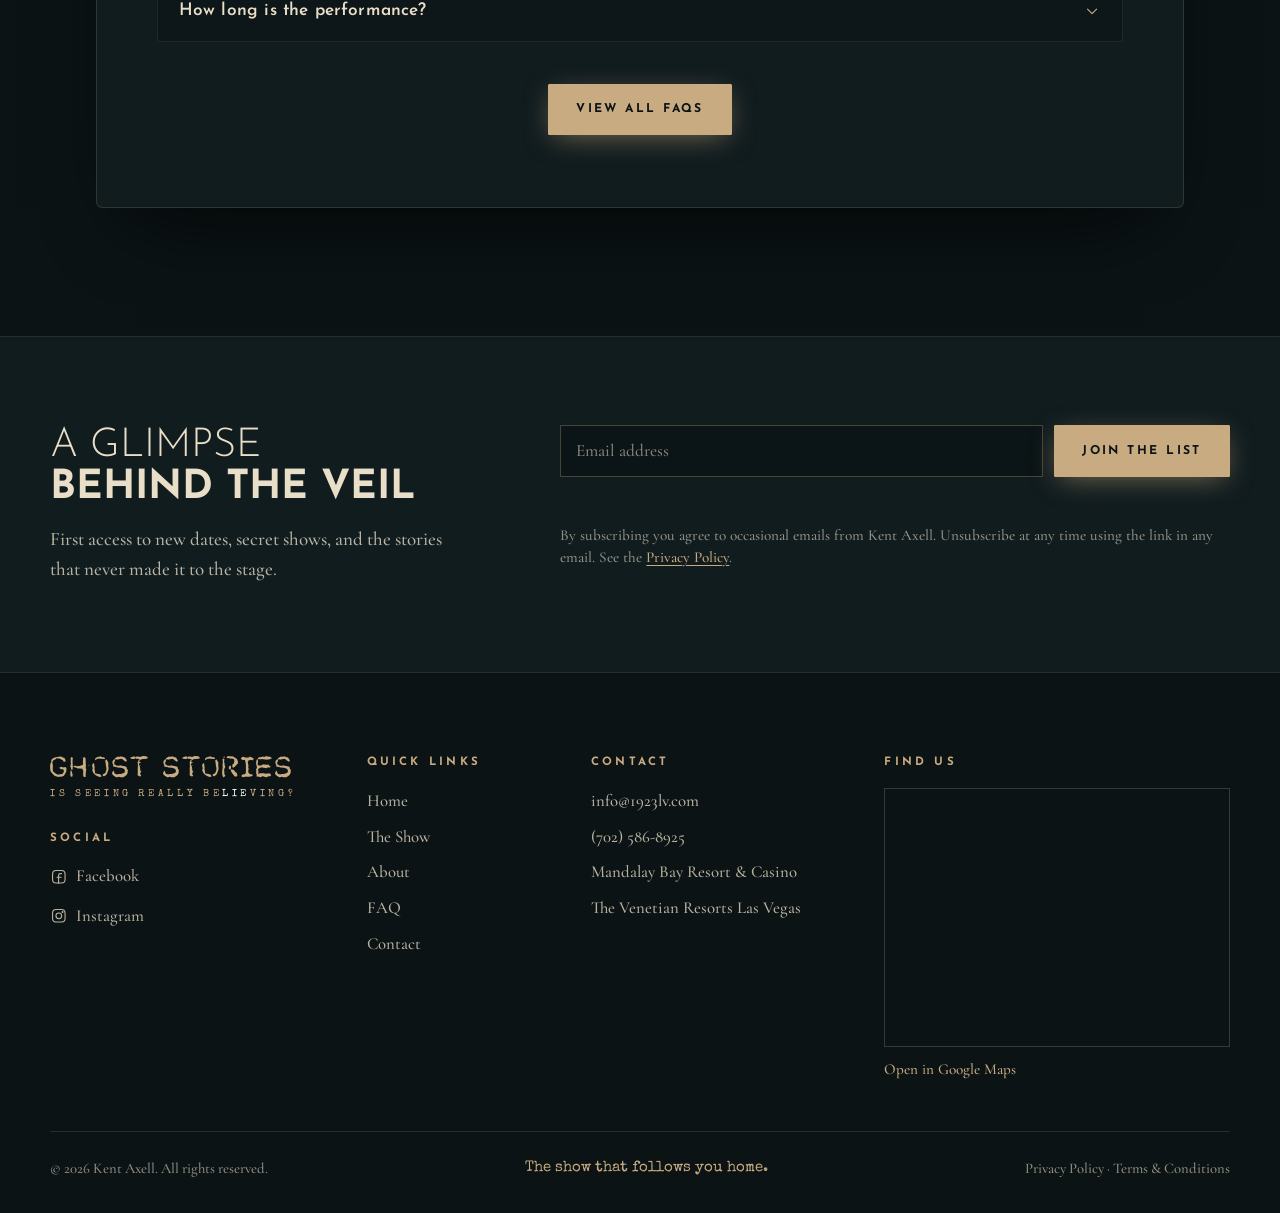
==== commit c08743e9: "White hero facts and a mobile play button for the trailer - Hero show facts are now white - Phones: " ====
--- a/index.html
+++ b/index.html
@@ -96,6 +96,10 @@
       <div class="hero__shade" aria-hidden="true"></div>
 
       <div class="container hero__content" data-lockup>
+        <!-- Phones only: replaces the "Watch the Trailer" button -->
+        <button class="hero__play" type="button" data-video-open data-video-launch data-video-src="/assets/video/ghost-stories-loop.webm" data-video-title="Ghost Stories trailer">
+          <svg class="icon" aria-hidden="true"><use href="#i-play"/></svg><span class="sr-only">Watch the trailer</span>
+        </button>
         <h1 class="hero__title" id="hero-title"><span class="hero__title-glow" data-lockup-title>Ghost Stories</span></h1>
         <p class="hero__subtitle" role="doc-subtitle" aria-label="Is Seeing Really Believing?" data-lockup-sub><span class="lockup-fit">Is Seeing Really Be<span class="lie">lie</span>ving?</span></p>
         <!-- TODO: keep in sync with the FAQ ("How long is the show?") and the ticketing page -->
@@ -109,7 +113,7 @@
         </ul>
         <div class="hero__actions">
           <a class="btn btn--gold" href="https://fareharbor.com/embeds/book/1923lv/items/463120/calendar/2026/09/?flow=875034&amp;full-items=yes" target="_blank" rel="noopener" data-tickets>Get Tickets</a>
-          <button class="btn btn--ghost" type="button" data-video-open data-video-src="/assets/video/ghost-stories-loop.webm" data-video-title="Ghost Stories trailer">
+          <button class="btn btn--ghost hero__trailer" type="button" data-video-open data-video-src="/assets/video/ghost-stories-loop.webm" data-video-title="Ghost Stories trailer">
             <svg class="icon" aria-hidden="true"><use href="#i-play"/></svg>Watch the Trailer
           </button>
         </div>
--- a/assets/css/styles.css
+++ b/assets/css/styles.css
@@ -396,6 +396,38 @@
   color: var(--gold);
 }
 .hero__subtitle + .hero__facts { margin-top: 0.4rem; }
+.hero__facts { color: var(--white); }
+
+/* Phone-only play button above the title (replaces "Watch the Trailer") */
+.hero__play { display: none; }
+@media (max-width: 699.98px) {
+  .hero__trailer { display: none; }
+  .hero__play {
+    position: relative; display: grid; place-items: center;
+    width: 3.6rem; height: 3.6rem; margin: 0 0 1rem; padding: 0;
+    border-radius: 50%; border: 1px solid var(--candle);
+    background: rgba(74, 15, 20, 0.78); color: var(--candle);
+    box-shadow: 0 0 0 0 rgba(232, 196, 138, 0.45);
+    animation: play-breathe 2.8s ease-in-out infinite;
+    transition: transform 160ms var(--ease-out);
+    -webkit-tap-highlight-color: transparent;
+  }
+  .hero__play .icon { width: 1.25rem; height: 1.25rem; margin-left: 3px; }
+  .hero__play:active { transform: scale(0.94); }
+  .hero__play::before, .hero__play::after {   /* rings that burst outward on tap */
+    content: ""; position: absolute; inset: -1px; border-radius: 50%;
+    border: 1px solid var(--candle); opacity: 0; pointer-events: none;
+  }
+  .hero__play.is-launching { animation: play-press 520ms var(--ease-out); }
+  .hero__play.is-launching::before { animation: play-ring 620ms var(--ease-out); }
+  .hero__play.is-launching::after { animation: play-ring 620ms var(--ease-out) 120ms; }
+}
+@keyframes play-breathe { 50% { box-shadow: 0 0 0 9px rgba(232, 196, 138, 0); } 0%, 100% { box-shadow: 0 0 0 0 rgba(232, 196, 138, 0.35); } }
+@keyframes play-press { 0% { transform: scale(1); } 35% { transform: scale(0.86); } 70% { transform: scale(1.08); } 100% { transform: scale(1); } }
+@keyframes play-ring { from { opacity: 0.9; transform: scale(1); } to { opacity: 0; transform: scale(2.6); } }
+/* The player grows out of the button that opened it */
+.video-dialog.is-from-origin[open] { animation: dialog-grow 480ms var(--ease-out); transform-origin: var(--ox, 50%) var(--oy, 50%); }
+@keyframes dialog-grow { from { opacity: 0; transform: scale(0.12); } 60% { opacity: 1; } to { opacity: 1; transform: none; } }
 .hero__actions { display: flex; flex-wrap: wrap; justify-content: center; gap: 0.9rem; }
 
 /* The one authored moment: the title materializes out of the dark on load */
@@ -1263,13 +1295,19 @@
    Breakpoints
    ========================================================================== */
 @media (max-width: 699.98px) {
-  .hero { --face-clear: calc(var(--hero-h) * 0.36); }
+  .hero { --face-clear: calc(var(--hero-h) * 0.36 - 3.2rem); }   /* the play button now sits between the chin and the title */
   .hero__lede { font-size: 1.12rem; margin-bottom: 1.6rem; }
   .hero__facts { grid-auto-flow: row; grid-template-rows: none; text-align: center; margin-bottom: 1.8rem; font-size: 1rem; }
   .hero__facts li:nth-child(3) { margin-bottom: 0.9rem; }
 }
+@media (max-width: 699.98px) and (max-height: 660px) {   /* very short phones */
+  .hero .hero__title { font-size: 2.6rem; }
+  .hero .hero__facts { font-size: 0.9rem; line-height: 1.2; margin-bottom: 0.9rem; }
+  .hero .hero__facts li:nth-child(3) { margin-bottom: 0.3rem; }
+}
 @media (max-width: 699.98px) and (max-height: 760px) {   /* short phones: keep Get Tickets on the first screen */
-  .hero { --face-clear: calc(var(--hero-h) * 0.33); }
+  .hero { --face-clear: calc(var(--hero-h) * 0.33 - 1.6rem); }
+  .hero__play { width: 3rem; height: 3rem; margin-bottom: 0.6rem; }
   .hero__title { font-size: 2.9rem; margin-bottom: 0.5rem; }
   .hero__subtitle { margin-bottom: 0.9rem; }
   .hero__facts { font-size: 0.93rem; line-height: 1.3; row-gap: 0; margin-bottom: 1.2rem; }
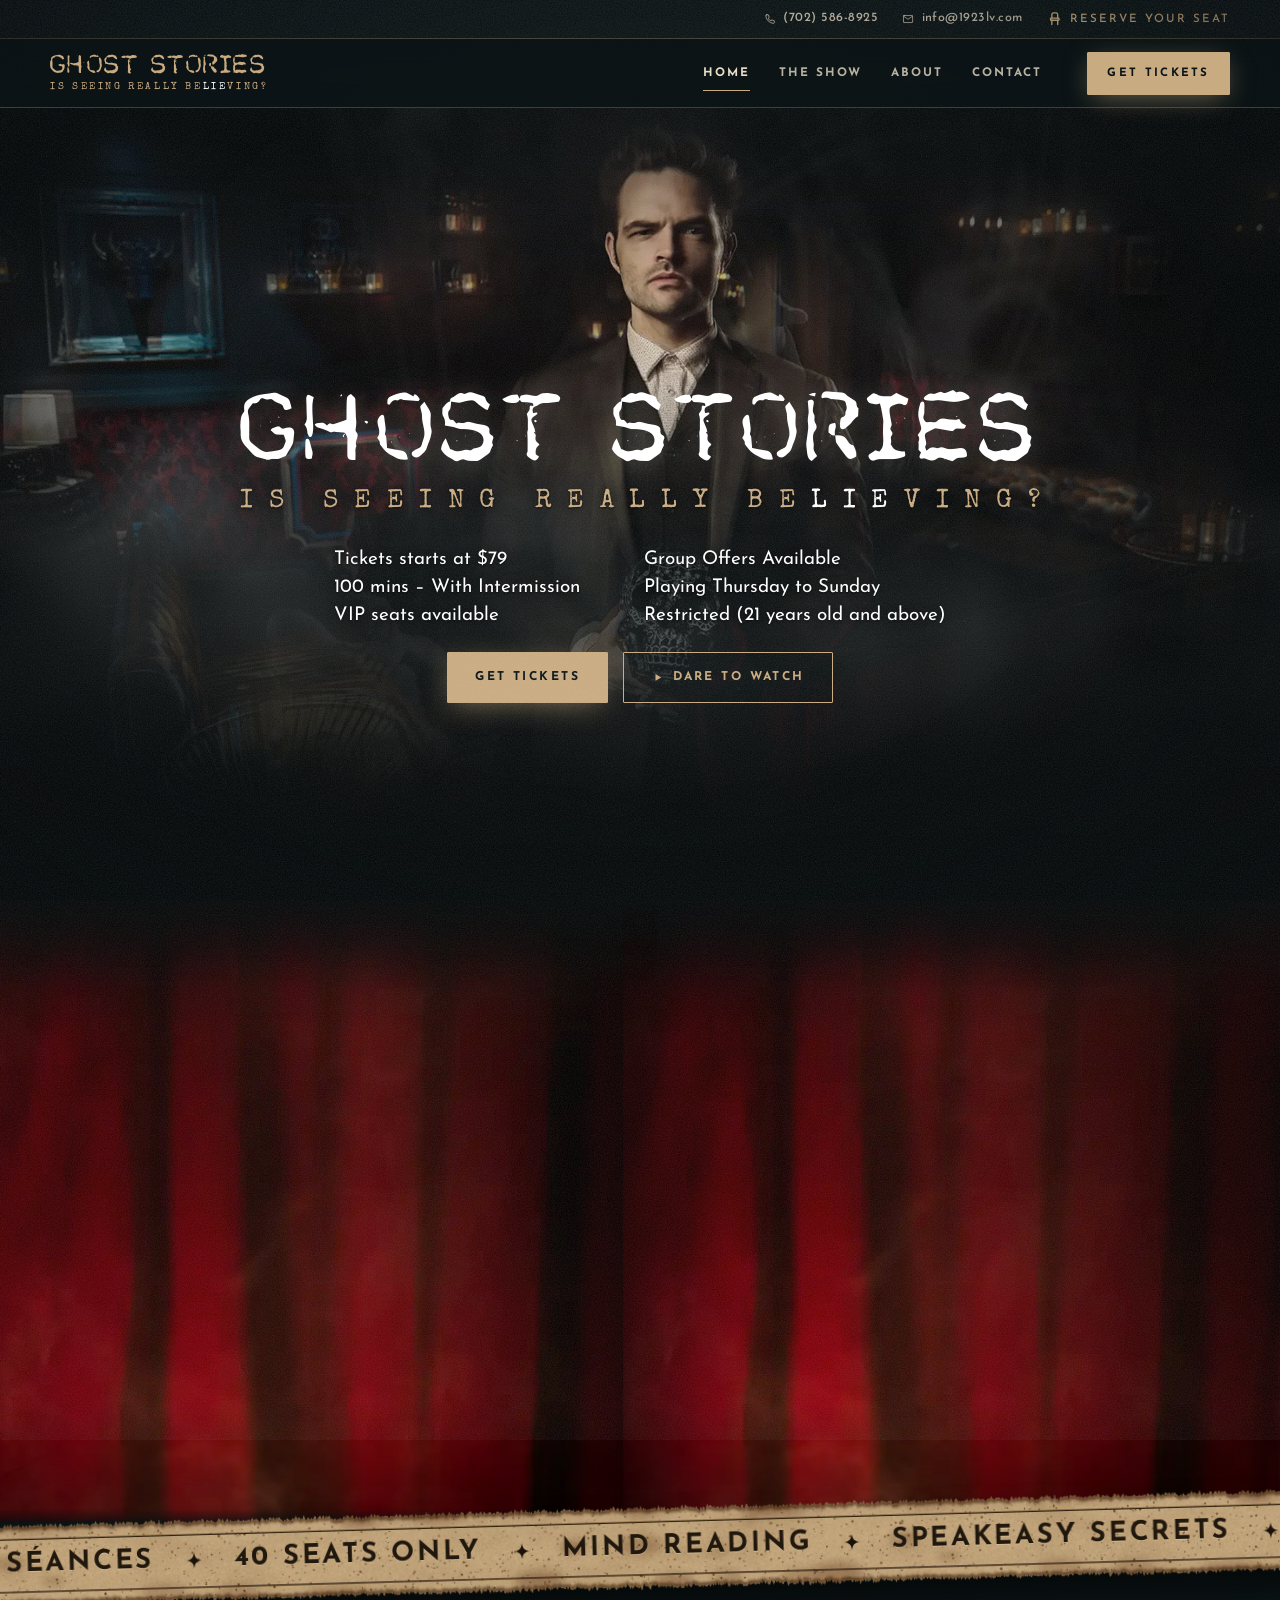
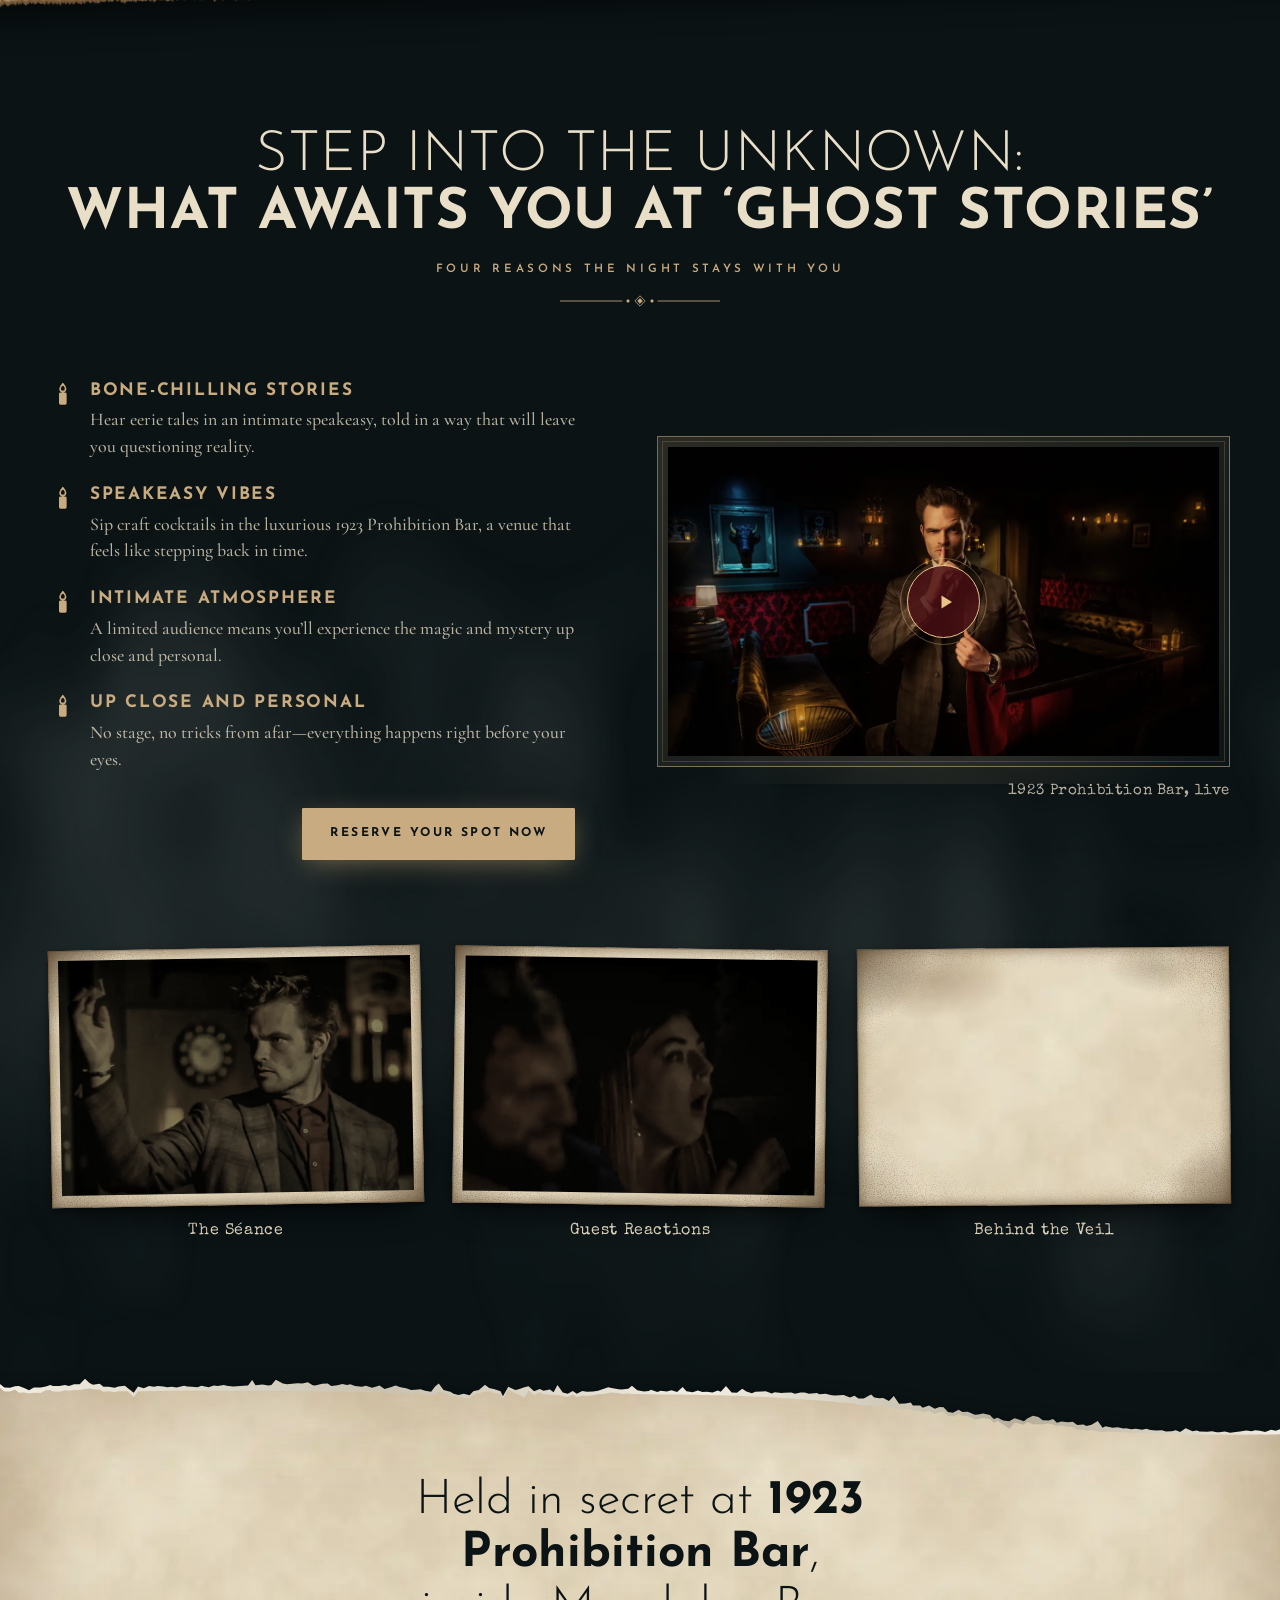
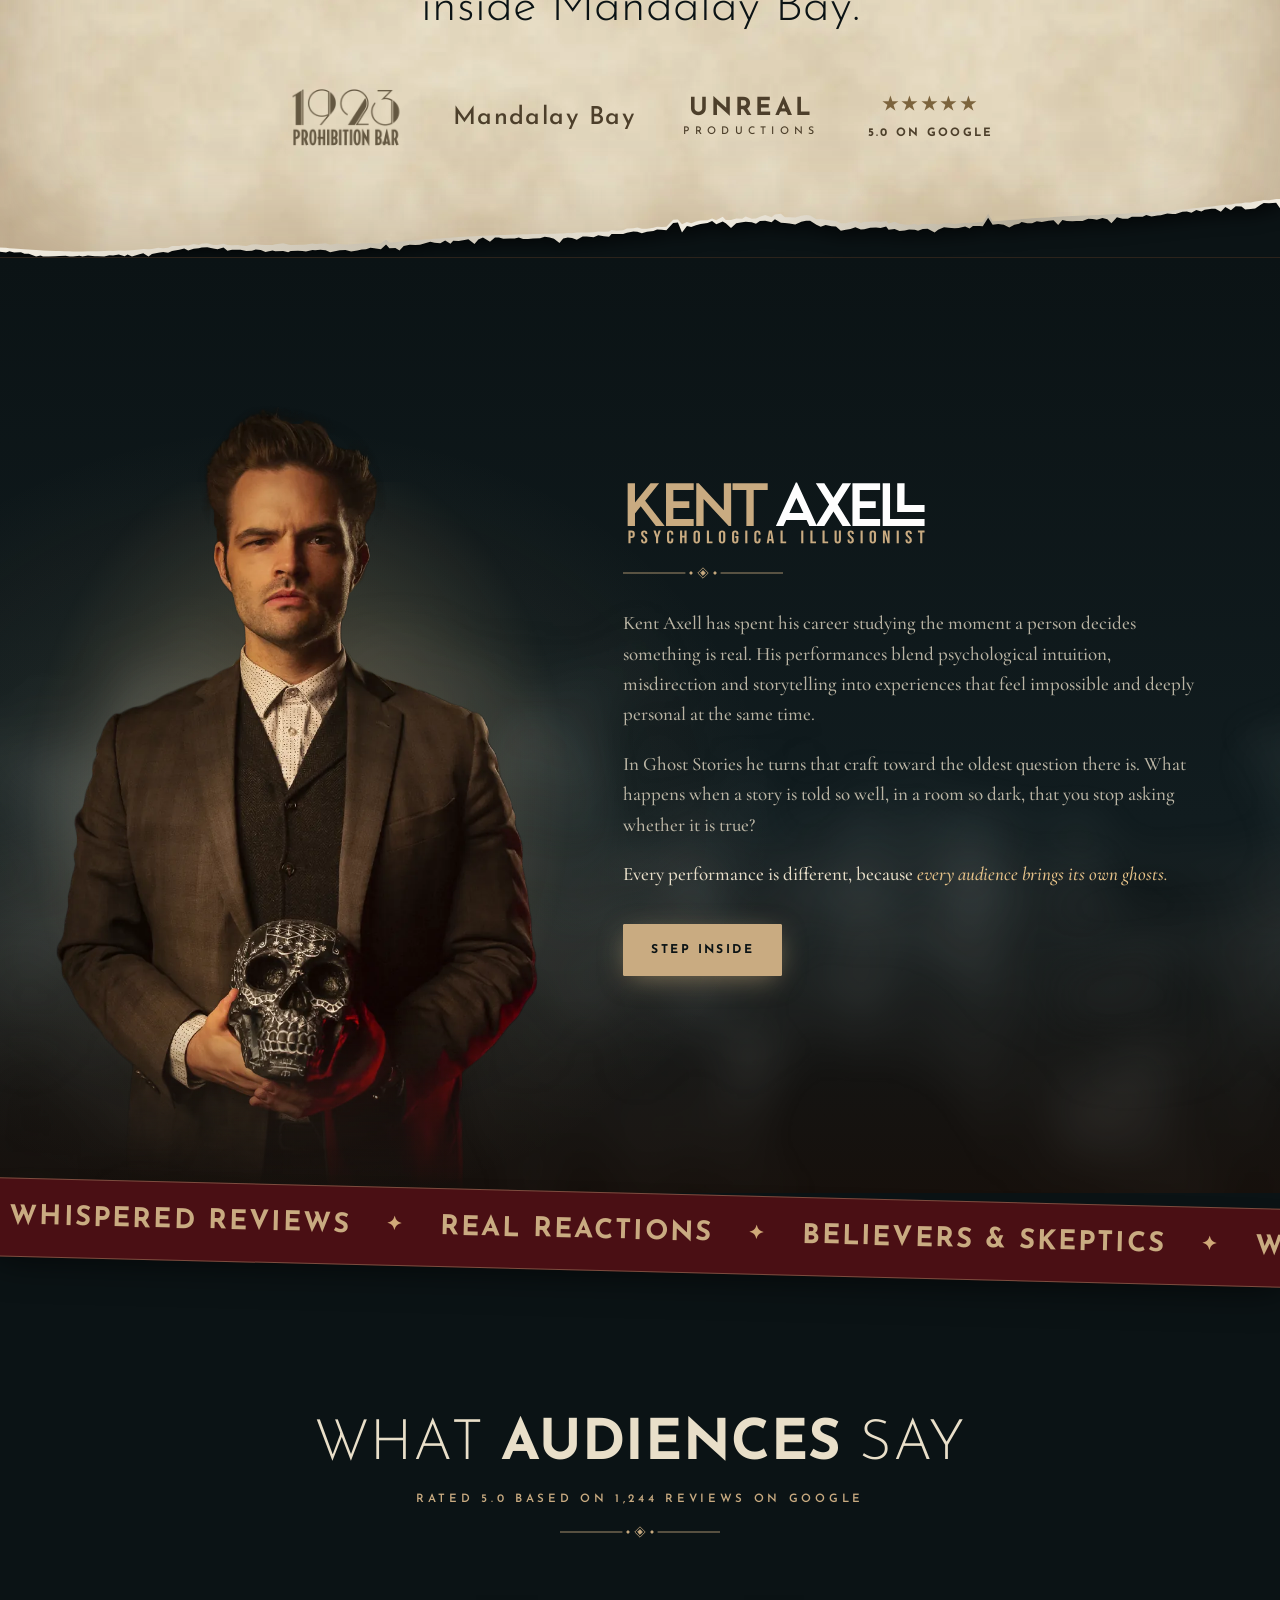
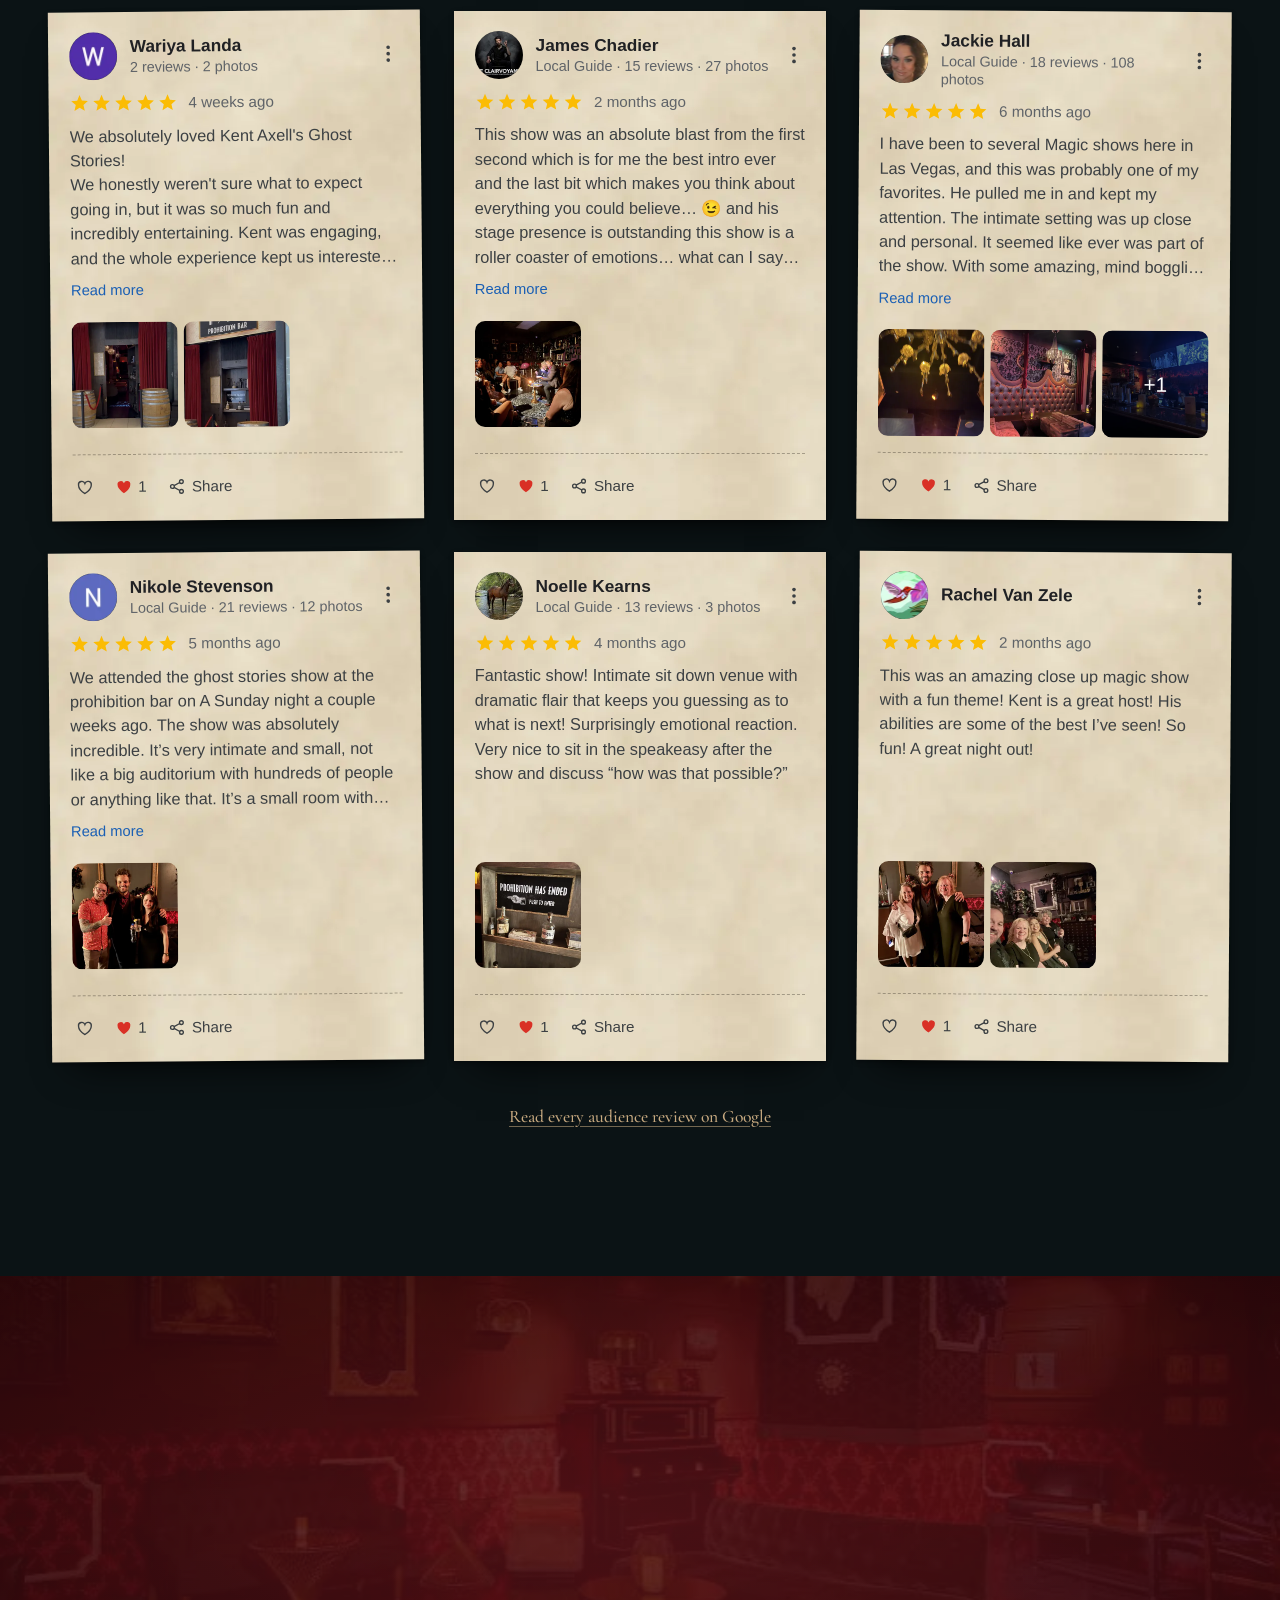
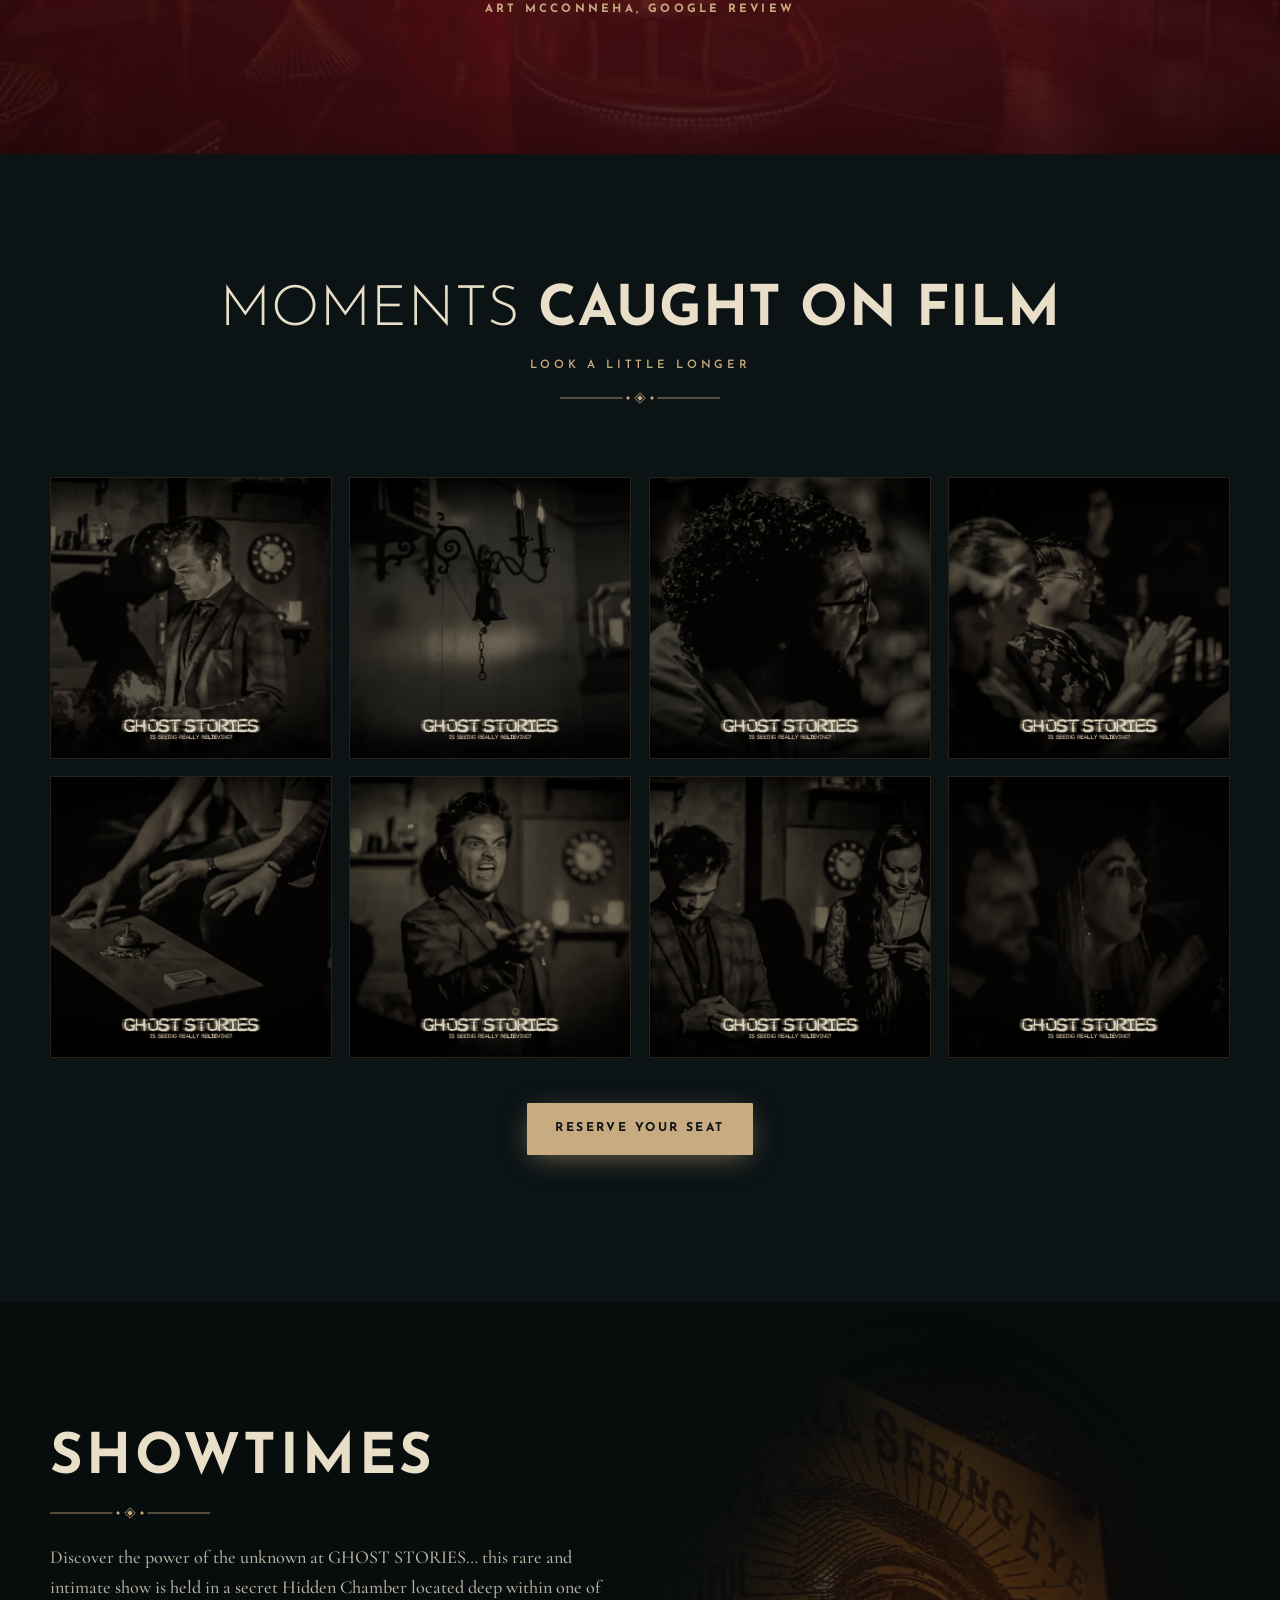
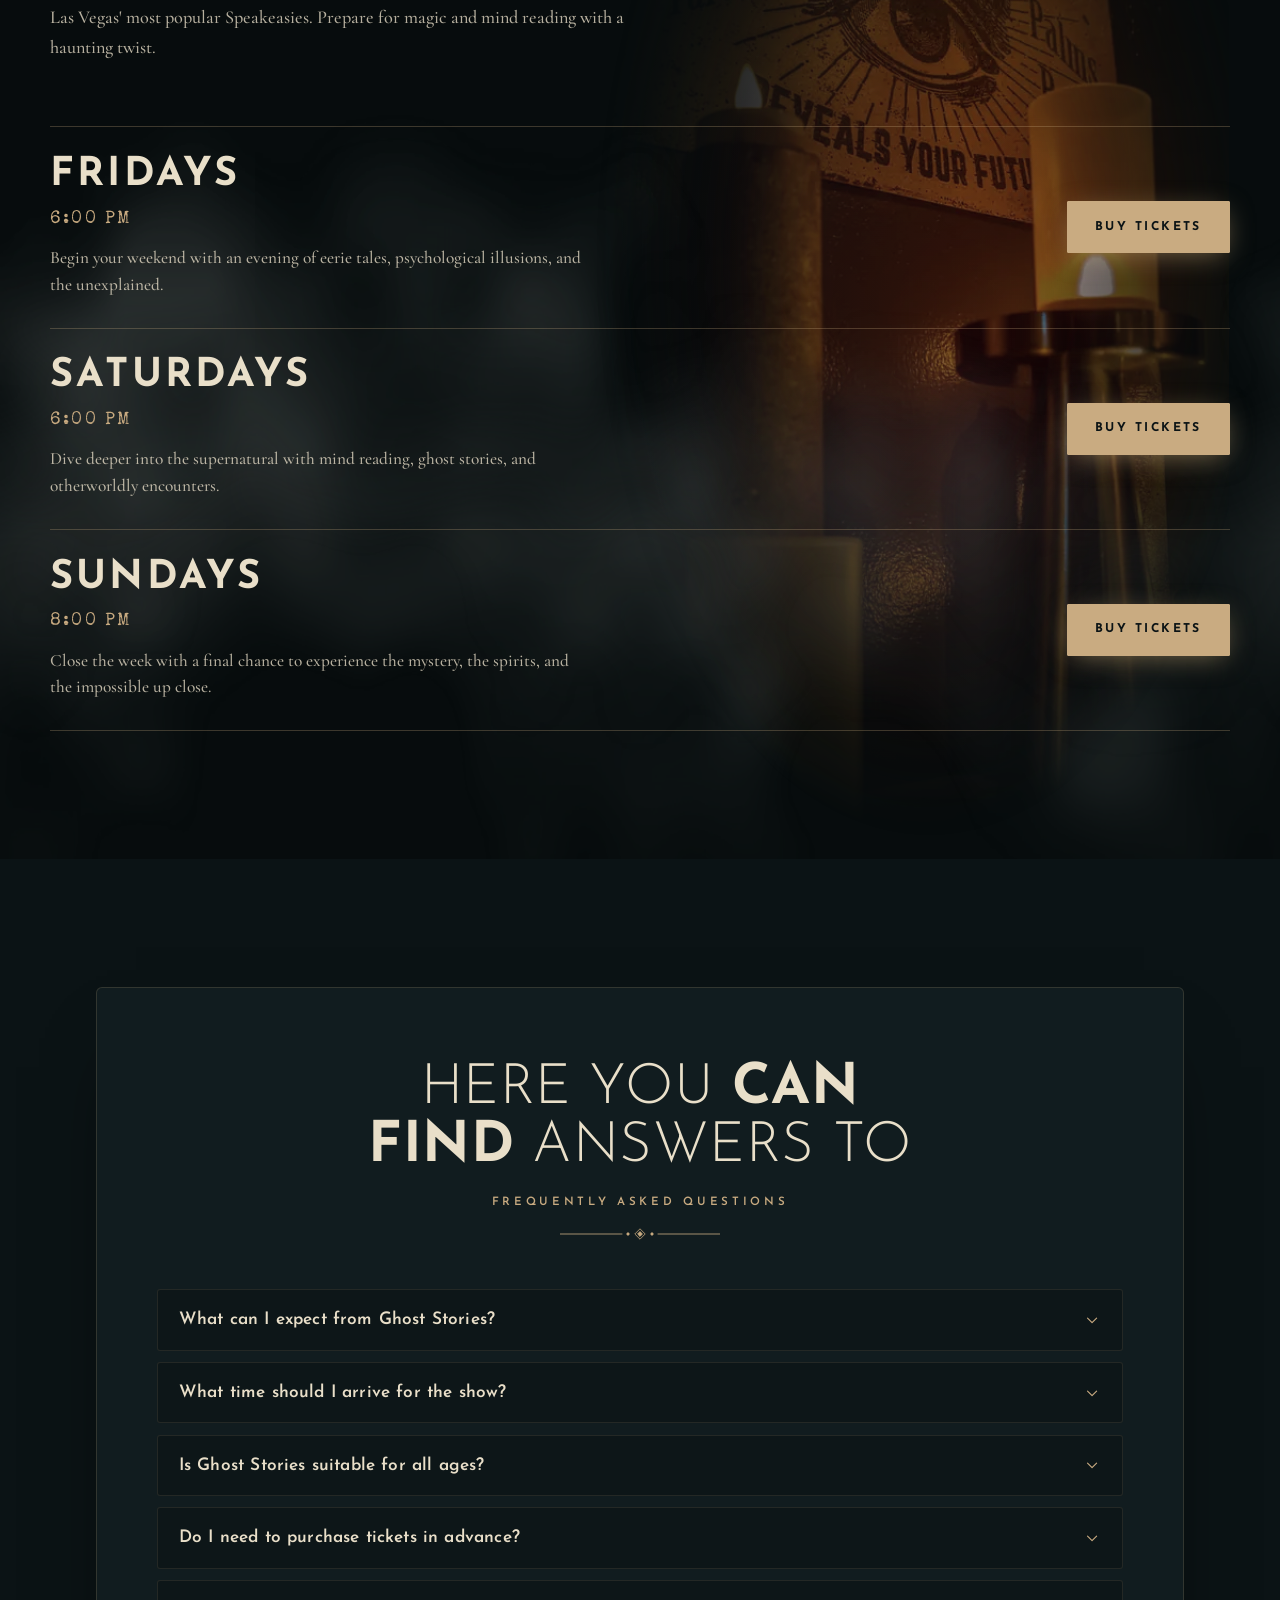
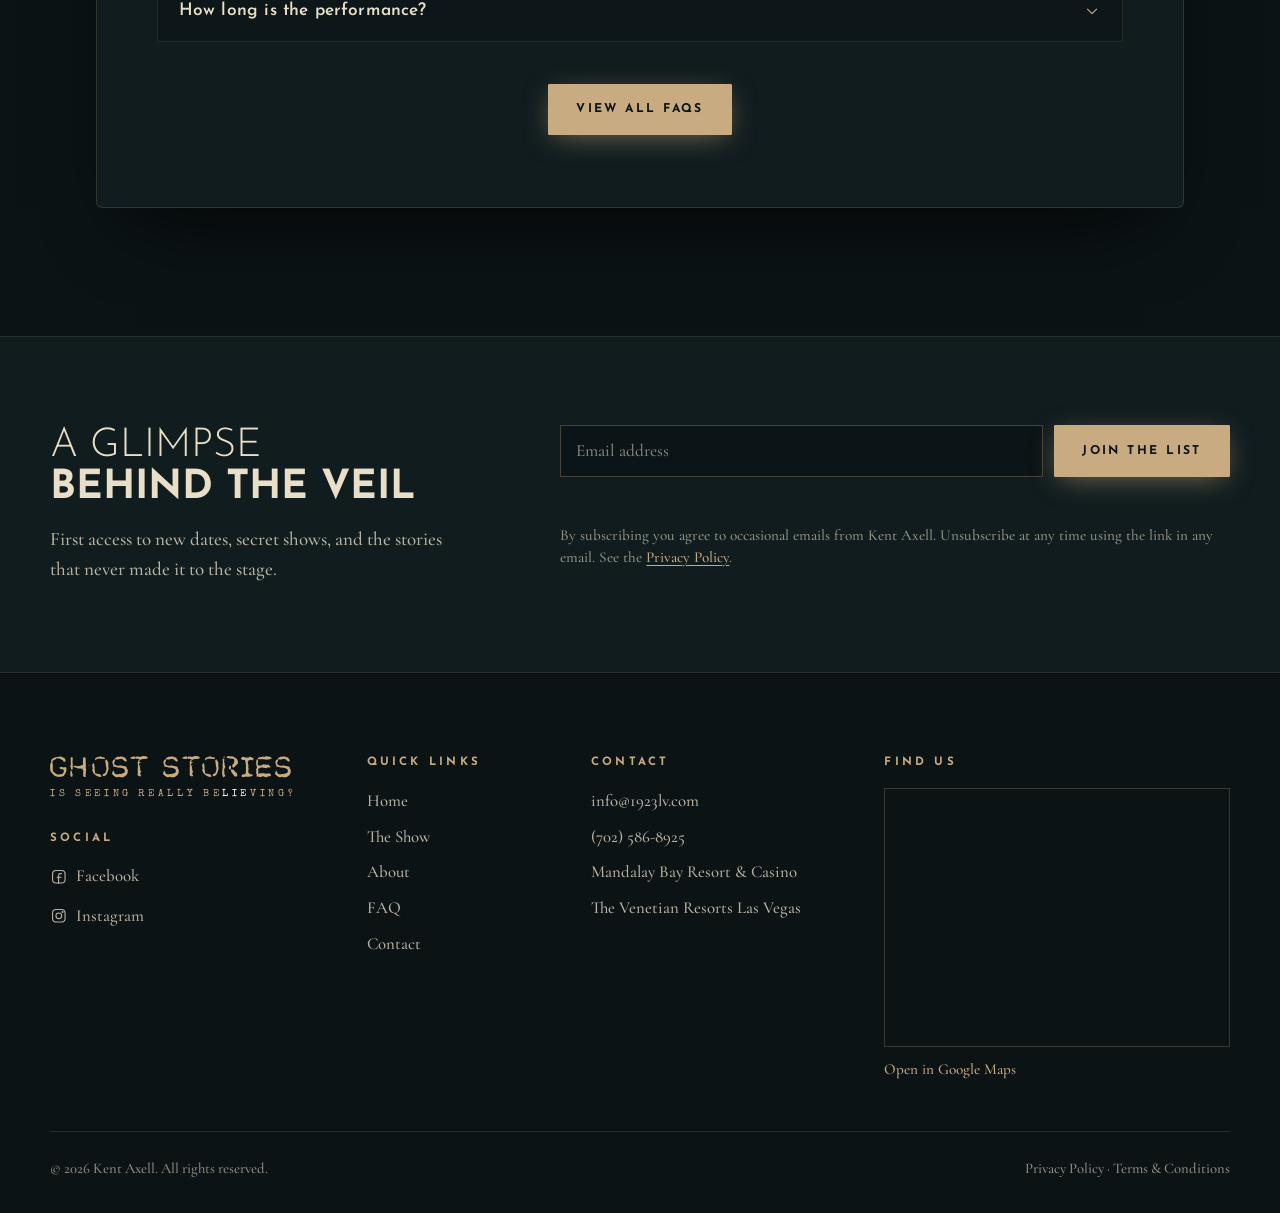
==== commit 092c860e: "Copy updates: retire tagline, "40 Seats Only", "Dare to Watch" - Remove "The show that follows you h" ====
--- a/index.html
+++ b/index.html
@@ -10,7 +10,7 @@
   <!-- <link rel="canonical" href="https://yourdomain.com/"> -->
   <meta property="og:type" content="website">
   <meta property="og:title" content="Ghost Stories: Is Seeing Really Believing?">
-  <meta property="og:description" content="The show that follows you home. A speakeasy séance with Kent Axell at 1923 Prohibition Bar, Mandalay Bay.">
+  <meta property="og:description" content="A speakeasy séance with Kent Axell at 1923 Prohibition Bar, Mandalay Bay.">
   <meta property="og:image" content="/assets/img/og-ghost-stories.jpg">
   <meta name="twitter:card" content="summary_large_image">
   <link rel="icon" href="/assets/img/favicon.svg" type="image/svg+xml">
@@ -96,9 +96,9 @@
       <div class="hero__shade" aria-hidden="true"></div>
 
       <div class="container hero__content" data-lockup>
-        <!-- Phones only: replaces the "Watch the Trailer" button -->
-        <button class="hero__play" type="button" data-video-open data-video-launch data-video-src="/assets/video/ghost-stories-loop.webm" data-video-title="Ghost Stories trailer">
-          <svg class="icon" aria-hidden="true"><use href="#i-play"/></svg><span class="sr-only">Watch the trailer</span>
+        <!-- Phones only: replaces the "Dare to Watch" button -->
+        <button class="hero__play" type="button" data-video-open data-video-launch data-video-src="/assets/video/ghost-stories-loop.webm" data-video-title="A Look Inside">
+          <svg class="icon" aria-hidden="true"><use href="#i-play"/></svg><span class="sr-only">Dare to watch: A Look Inside</span>
         </button>
         <h1 class="hero__title" id="hero-title"><span class="hero__title-glow" data-lockup-title>Ghost Stories</span></h1>
         <p class="hero__subtitle" role="doc-subtitle" aria-label="Is Seeing Really Believing?" data-lockup-sub><span class="lockup-fit">Is Seeing Really Be<span class="lie">lie</span>ving?</span></p>
@@ -113,8 +113,8 @@
         </ul>
         <div class="hero__actions">
           <a class="btn btn--gold" href="https://fareharbor.com/embeds/book/1923lv/items/463120/calendar/2026/09/?flow=875034&amp;full-items=yes" target="_blank" rel="noopener" data-tickets>Get Tickets</a>
-          <button class="btn btn--ghost hero__trailer" type="button" data-video-open data-video-src="/assets/video/ghost-stories-loop.webm" data-video-title="Ghost Stories trailer">
-            <svg class="icon" aria-hidden="true"><use href="#i-play"/></svg>Watch the Trailer
+          <button class="btn btn--ghost hero__trailer" type="button" data-video-open data-video-src="/assets/video/ghost-stories-loop.webm" data-video-title="A Look Inside">
+            <svg class="icon" aria-hidden="true"><use href="#i-play"/></svg>Dare to Watch
           </button>
         </div>
       </div>
@@ -138,13 +138,13 @@
     </section>
 
     <!-- 4. Marquee band #1 -->
-    <div class="marquee marquee--tilt marquee--tape" role="marquee" aria-label="Séances, true ghost stories, mind reading, speakeasy secrets. Only at Mandalay Bay.">
+    <div class="marquee marquee--tilt marquee--tape" role="marquee" aria-label="Séances, 40 seats only, mind reading, speakeasy secrets. Only at Mandalay Bay.">
       <div class="marquee__track" aria-hidden="true">
         <ul class="marquee__list">
-          <li>Séances</li><li>True Ghost Stories</li><li>Mind Reading</li><li>Speakeasy Secrets</li><li>Only at Mandalay Bay</li>
+          <li>Séances</li><li>40 Seats Only</li><li>Mind Reading</li><li>Speakeasy Secrets</li><li>Only at Mandalay Bay</li>
         </ul>
         <ul class="marquee__list">
-          <li>Séances</li><li>True Ghost Stories</li><li>Mind Reading</li><li>Speakeasy Secrets</li><li>Only at Mandalay Bay</li>
+          <li>Séances</li><li>40 Seats Only</li><li>Mind Reading</li><li>Speakeasy Secrets</li><li>Only at Mandalay Bay</li>
         </ul>
       </div>
     </div>
@@ -191,8 +191,8 @@
               <!-- TODO: replace with the real trailer. Swap data-video-src for your MP4/WebM, or see README for a YouTube embed. -->
               <img src="/assets/img/trailer-poster-kent-speakeasy.webp" width="1280" height="720" loading="lazy" decoding="async"
                    alt="Kent Axell in a dark speakeasy lit by candles and a single blue lamp">
-              <button class="play" type="button" data-video-open data-video-src="/assets/video/ghost-stories-loop.webm" data-video-title="Ghost Stories trailer">
-                <svg class="icon" aria-hidden="true"><use href="#i-play"/></svg><span class="sr-only">Play the Ghost Stories trailer</span>
+              <button class="play" type="button" data-video-open data-video-src="/assets/video/ghost-stories-loop.webm" data-video-title="A Look Inside">
+                <svg class="icon" aria-hidden="true"><use href="#i-play"/></svg><span class="sr-only">Play A Look Inside</span>
               </button>
             </div>
             <figcaption class="caption">1923 Prohibition Bar, live</figcaption>
@@ -646,7 +646,6 @@
     </div>
     <div class="container footer__bottom">
       <p>© <span data-year>2026</span> Kent Axell. All rights reserved.</p>
-      <p class="footer__tagline">The show that follows you home.</p>
       <p><a href="/privacy.html">Privacy Policy</a><span aria-hidden="true"> · </span><a href="/terms.html">Terms &amp; Conditions</a></p>
     </div>
   </footer>
--- a/assets/css/styles.css
+++ b/assets/css/styles.css
@@ -1209,7 +1209,6 @@
 .footer__bottom p { margin: 0; }
 .footer__bottom a { text-decoration: none; }
 .footer__bottom a:hover { color: var(--candle); text-decoration: underline; }
-.footer__tagline { font-family: var(--f-type); color: var(--gold); }
 
 /* Planchette easter egg */
 .planchette { margin-top: 1.6rem; }
@@ -1333,8 +1332,7 @@
   .field--full { grid-column: 1 / -1; }
   .newsletter__row { grid-template-columns: 1fr auto; }
   .footer__grid { grid-template-columns: 1fr 1fr; }
-  .footer__bottom { grid-template-columns: auto 1fr auto; align-items: center; }
-  .footer__tagline { text-align: center; }
+  .footer__bottom { grid-template-columns: 1fr auto; align-items: center; }
 }
 @media (min-width: 768px) {
   .case-files { max-width: 34rem; margin-inline: auto; }
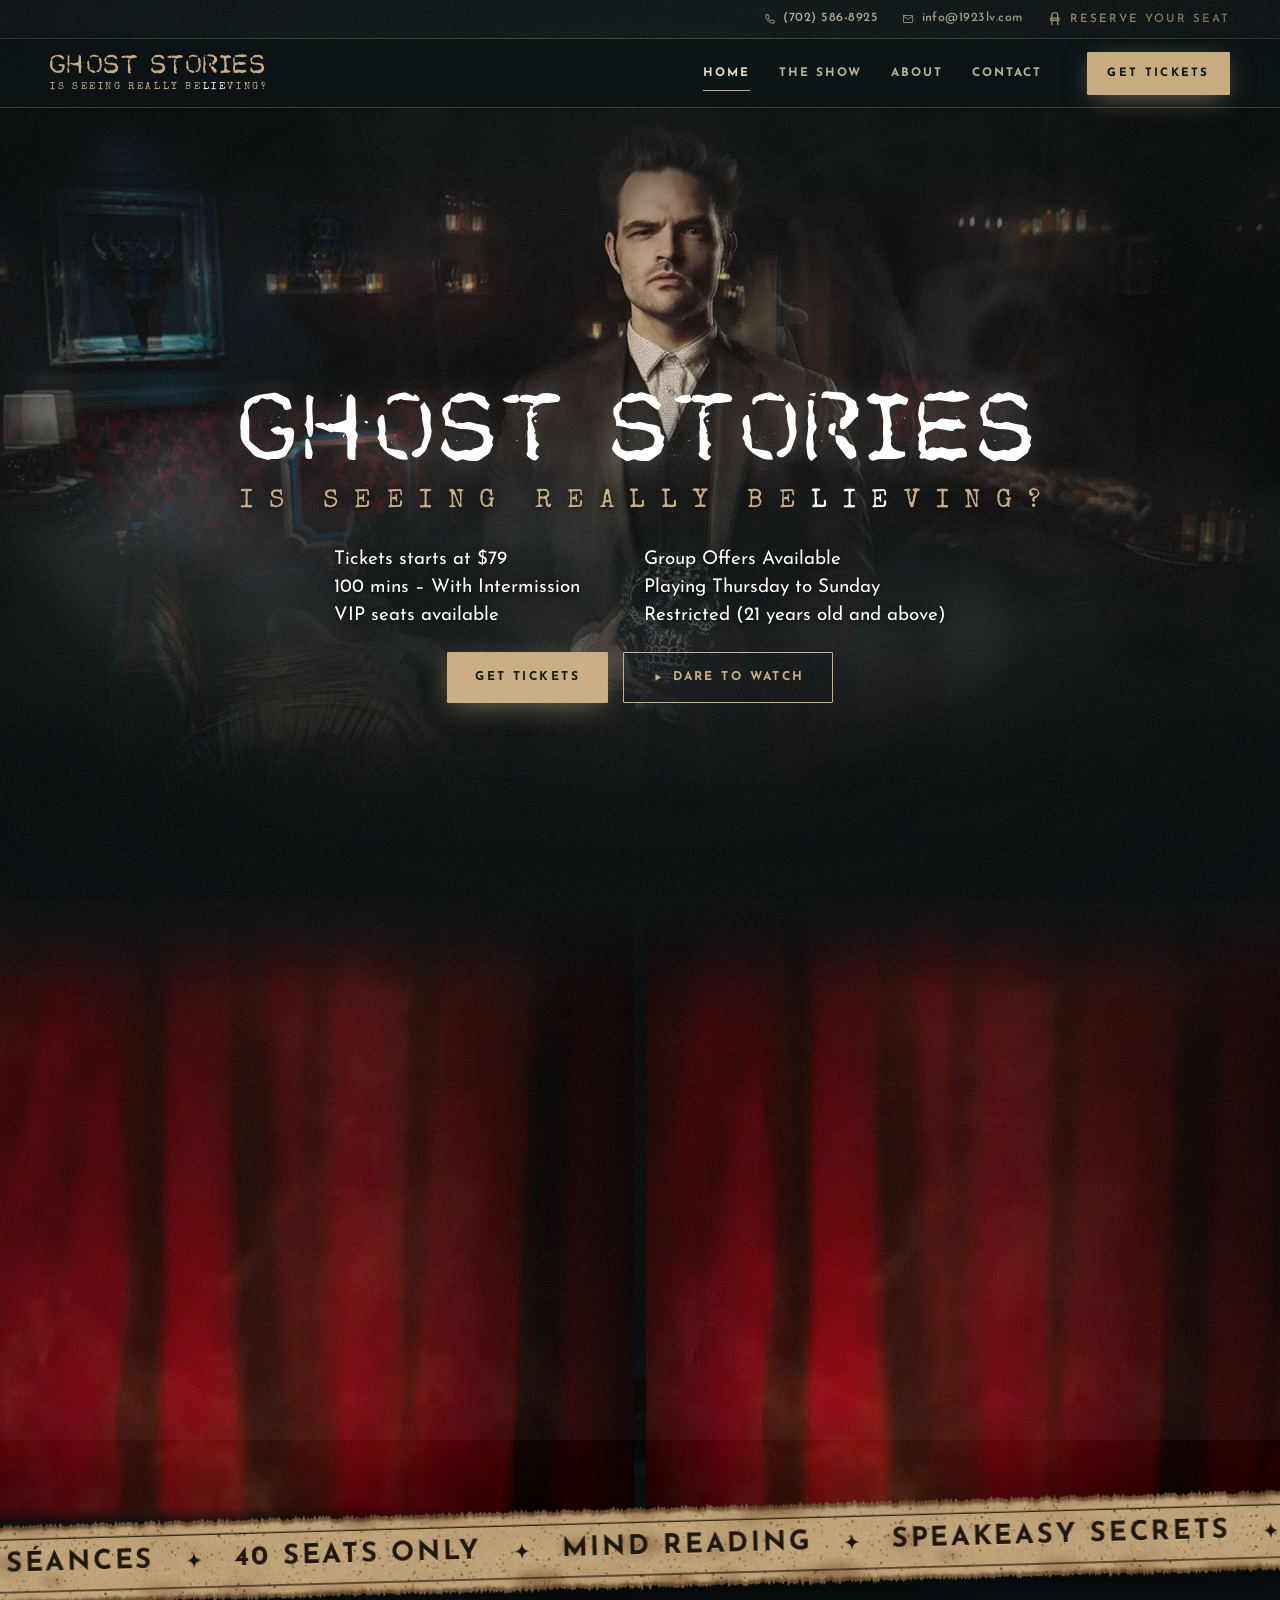
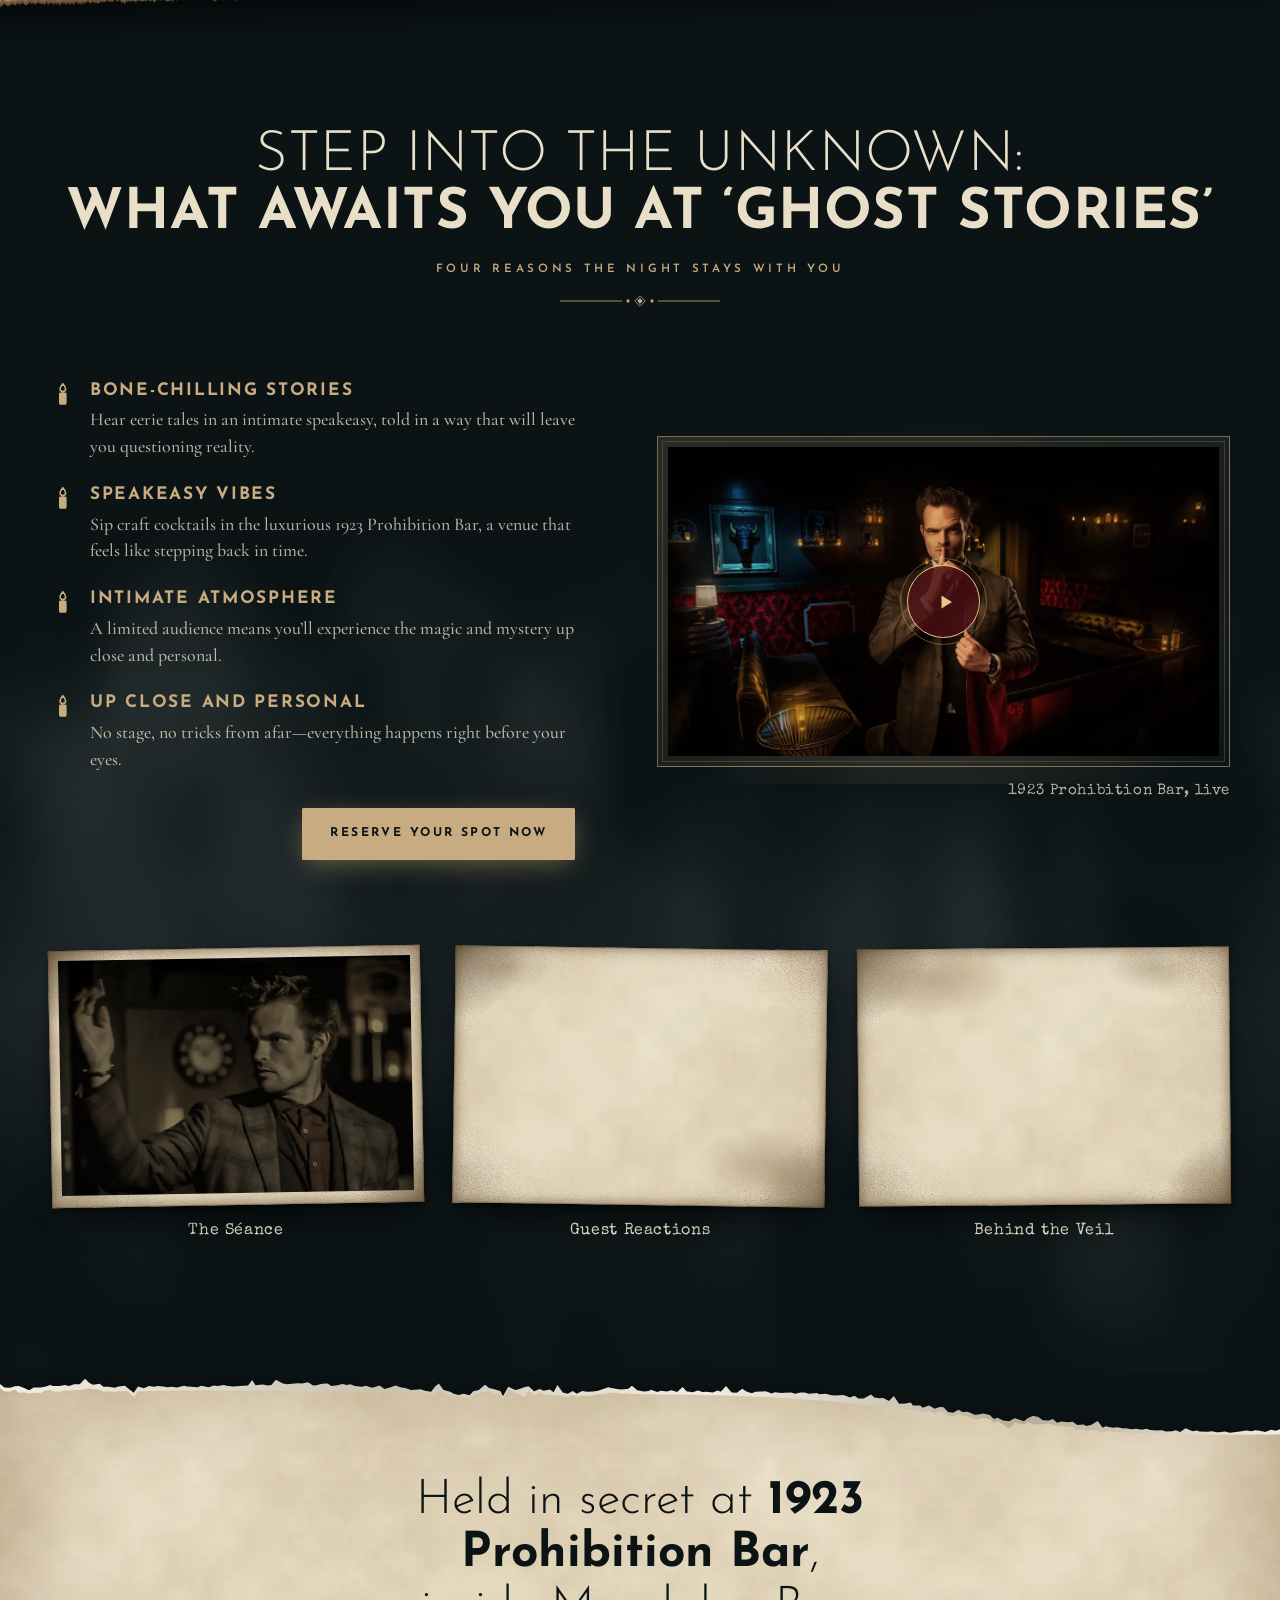
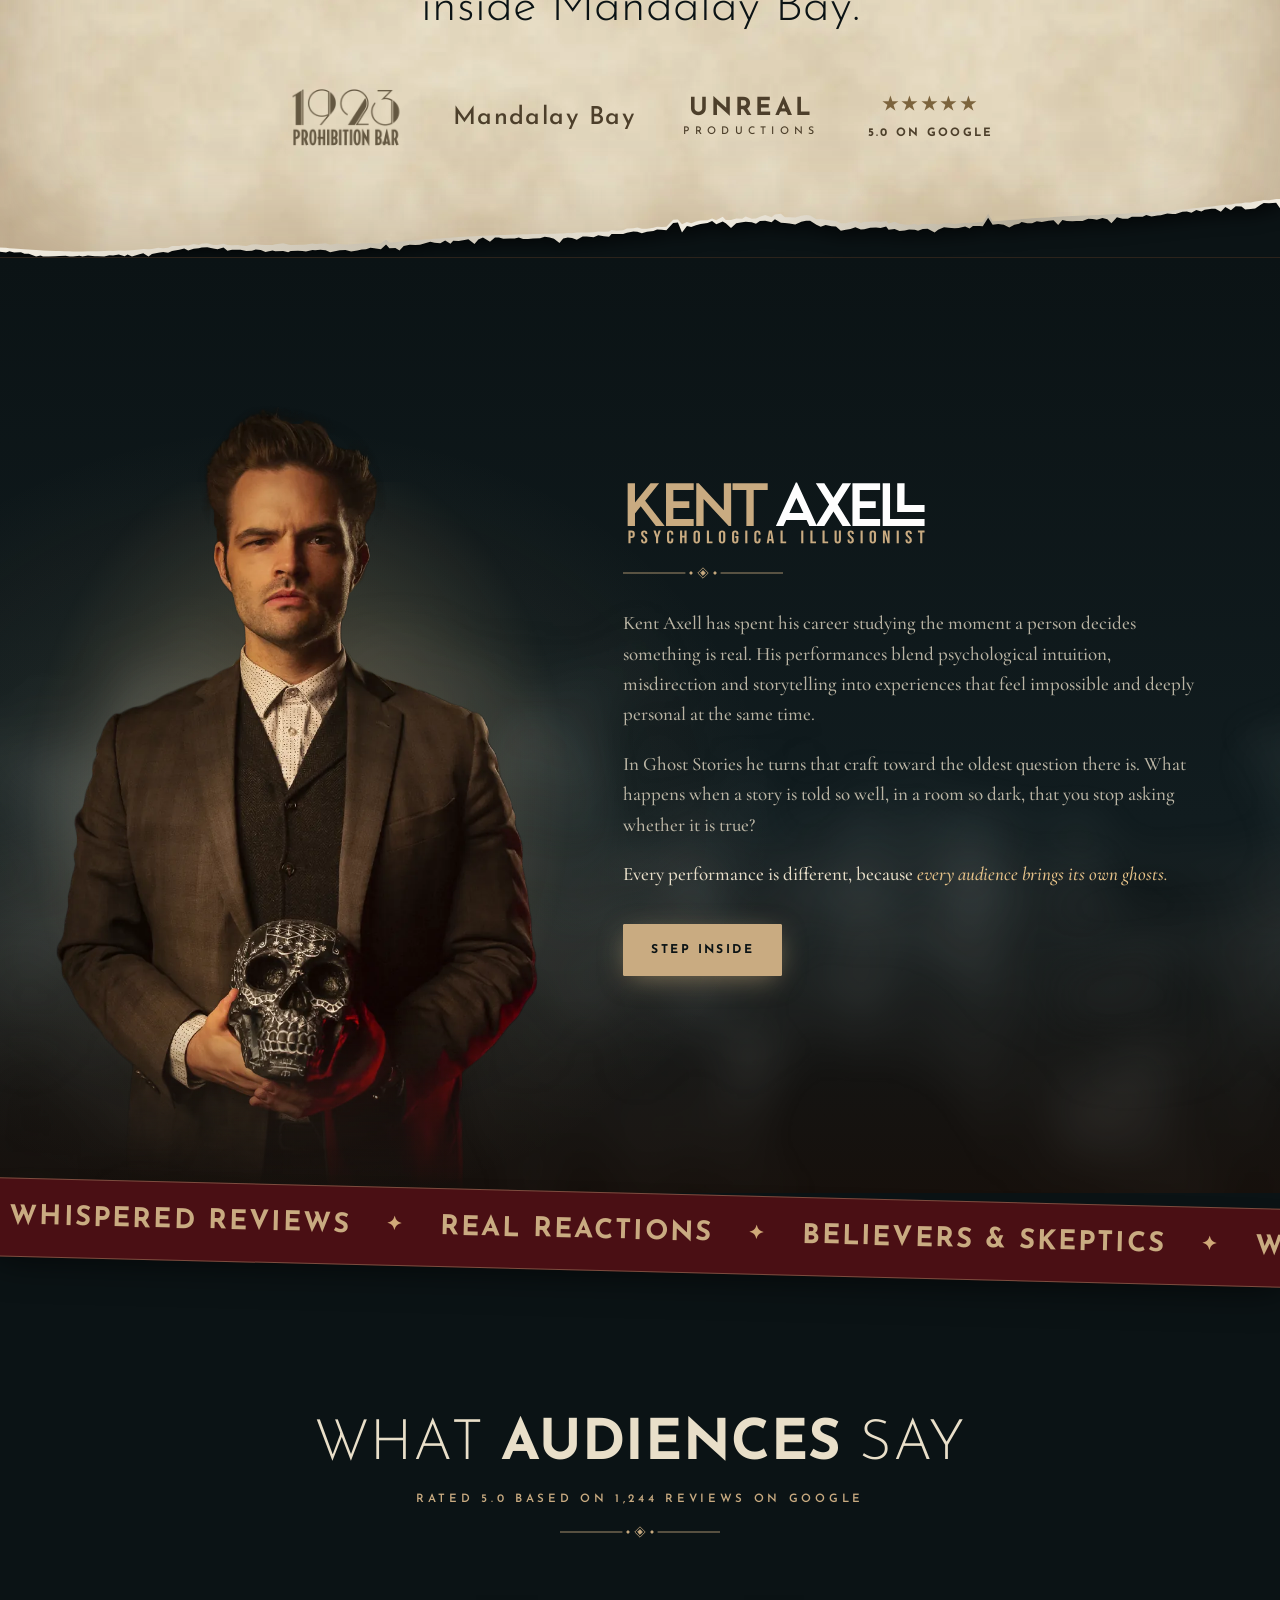
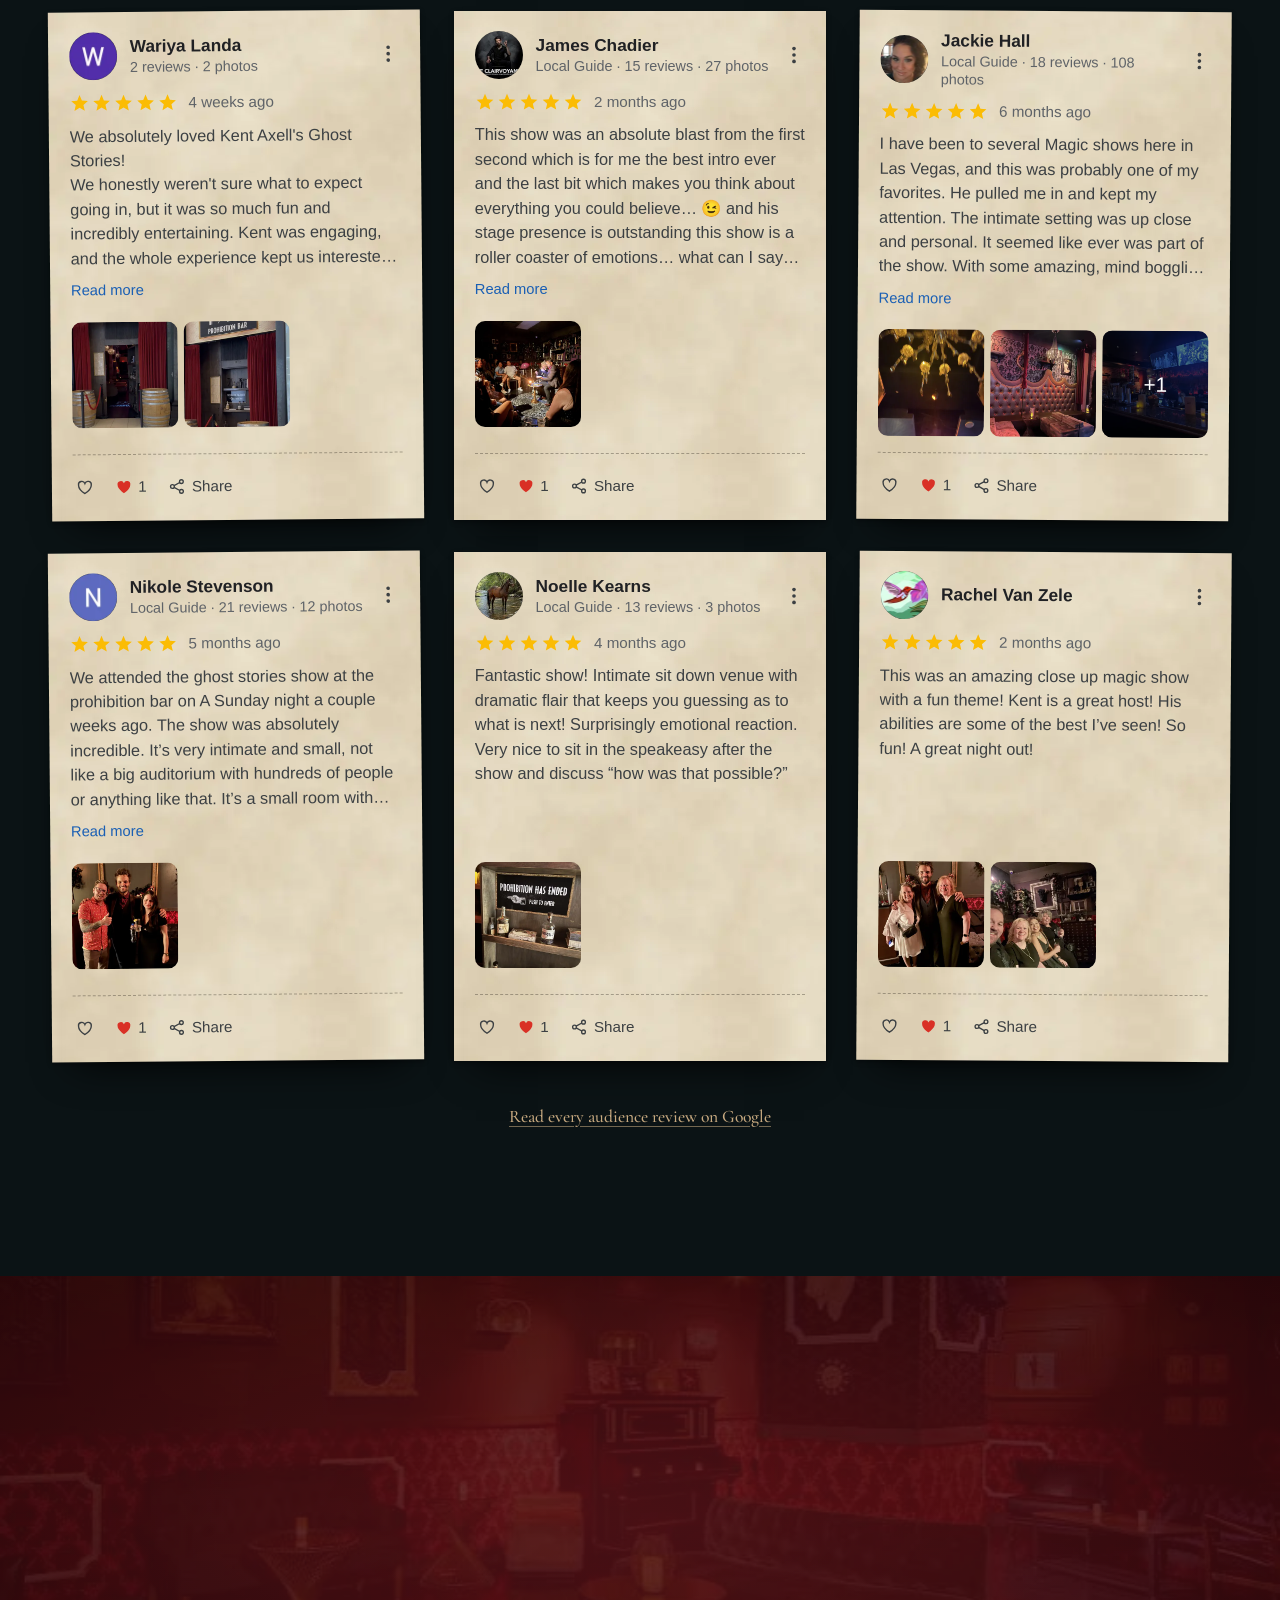
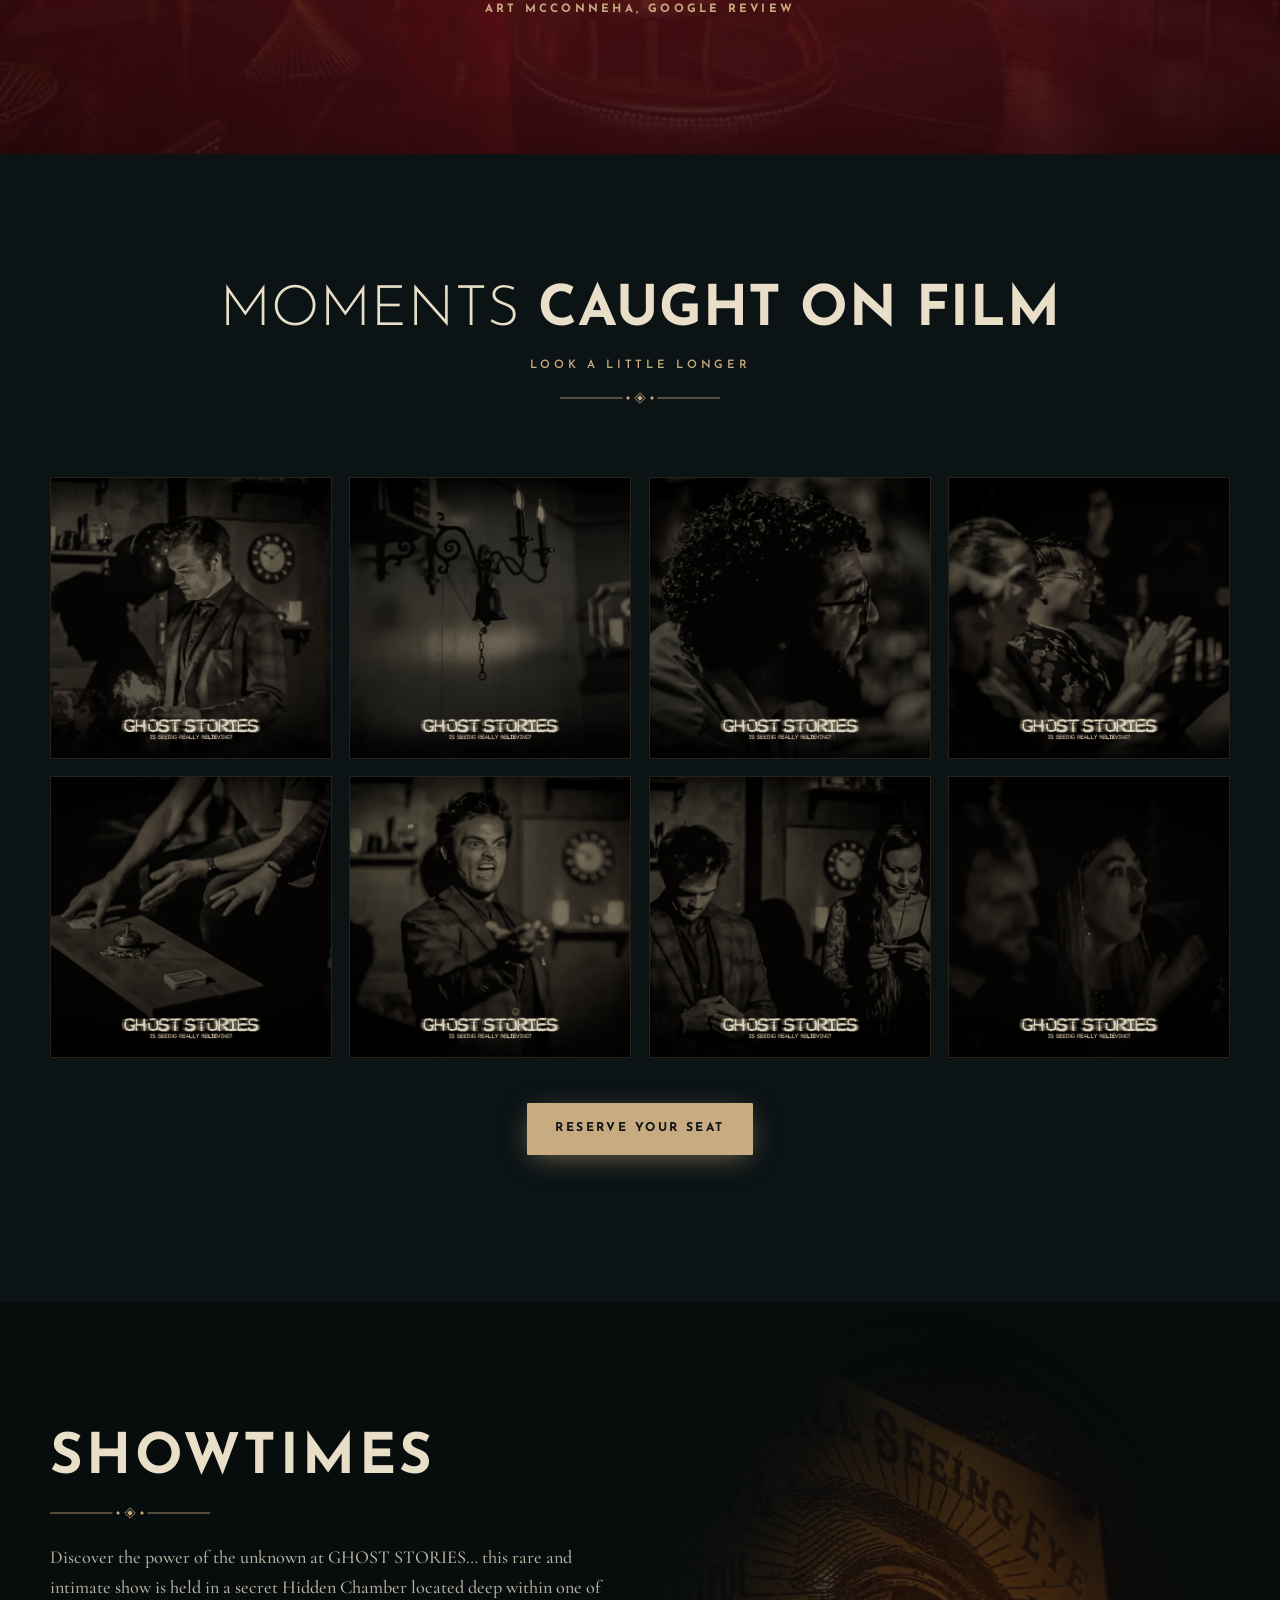
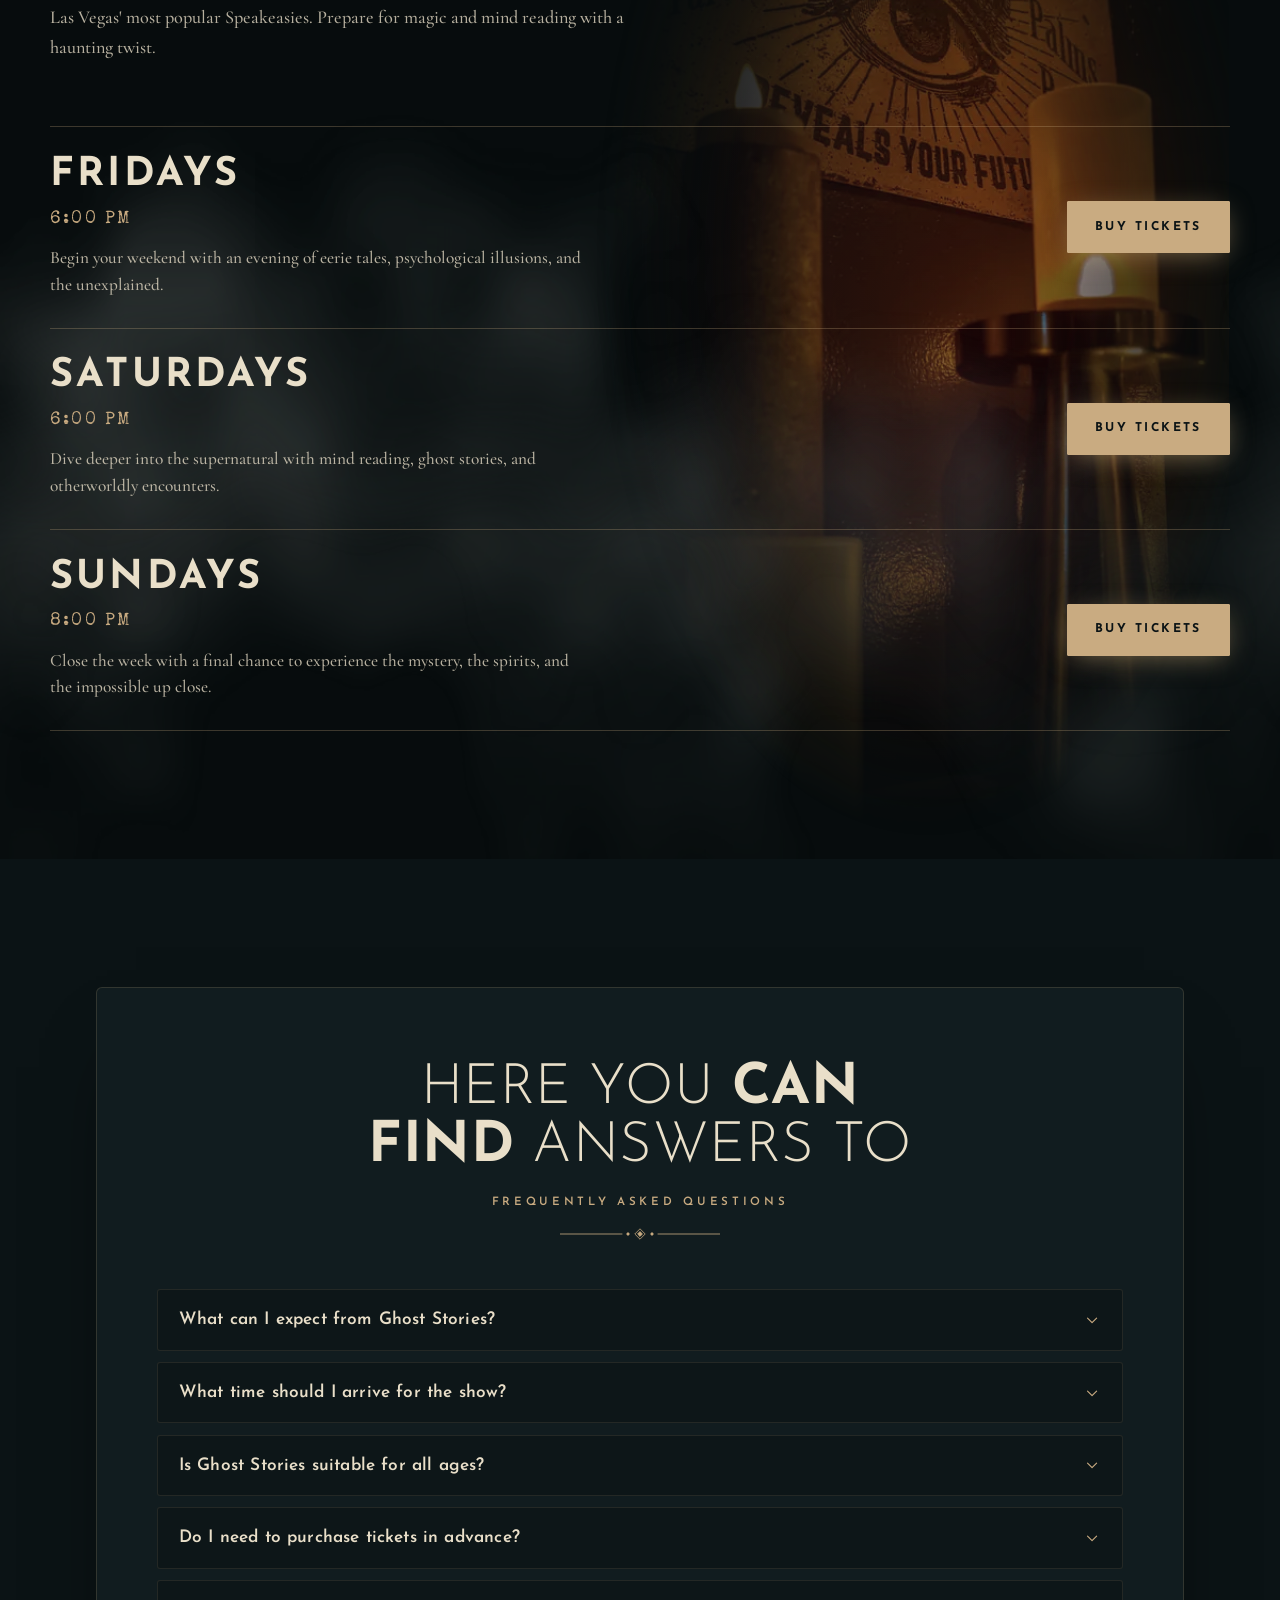
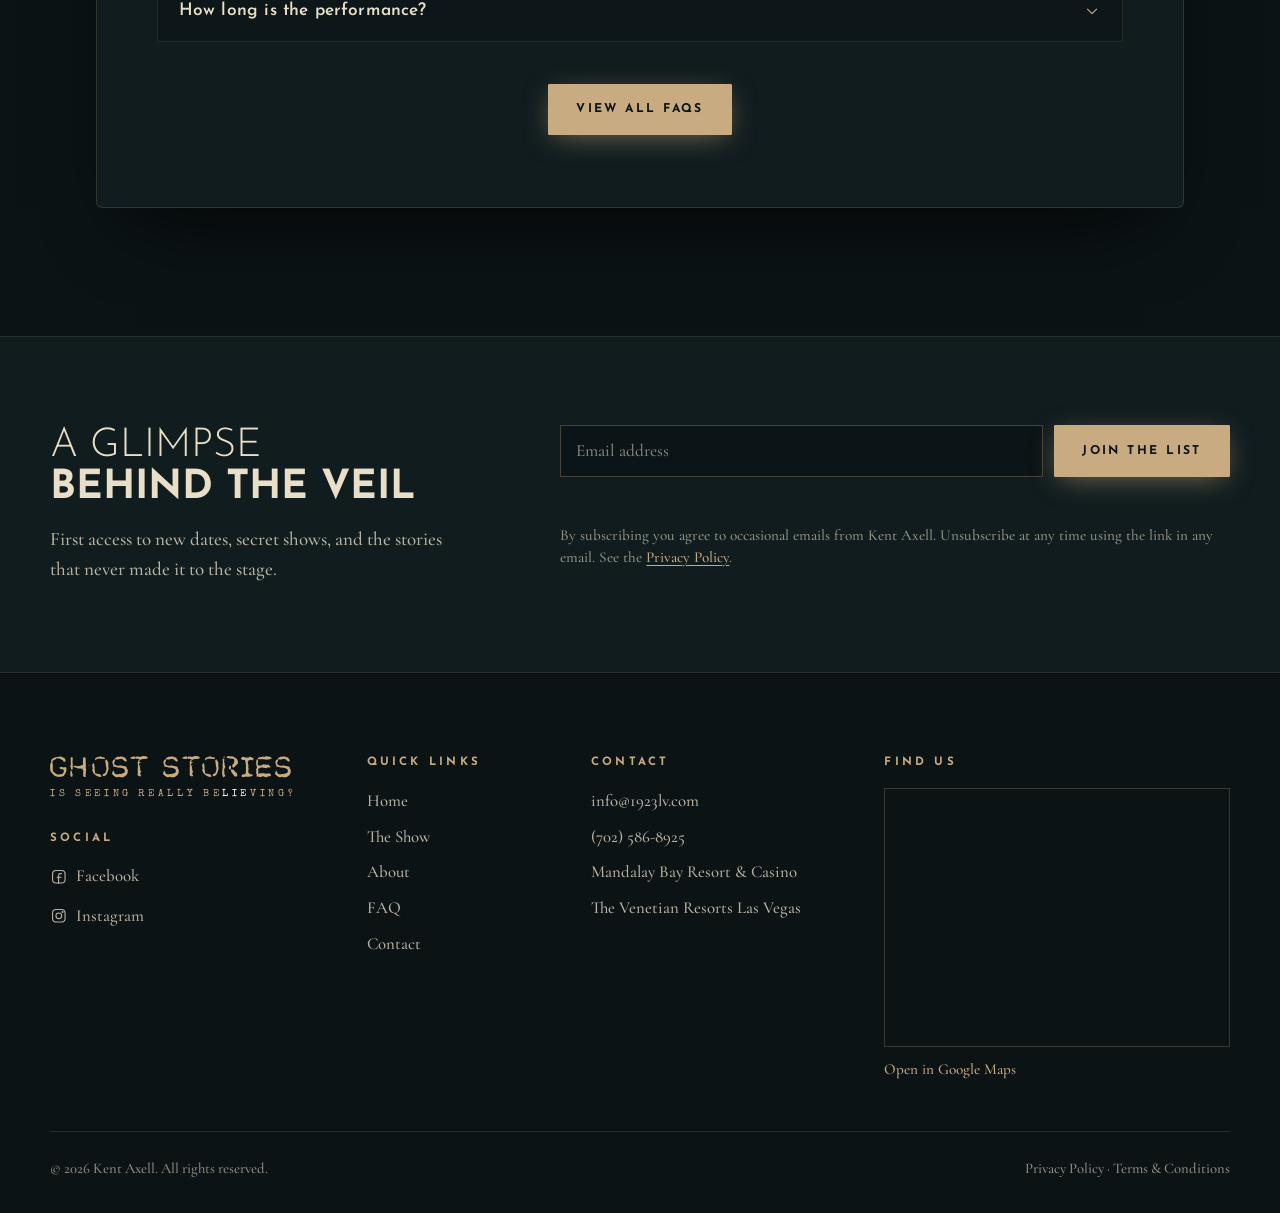
==== commit 128ee681: "SEO and social sharing - Per-page titles, descriptions, canonical URLs, Open Graph and Twitter tags " ====
--- a/index.html
+++ b/index.html
@@ -3,17 +3,104 @@
 <head>
   <meta charset="utf-8">
   <meta name="viewport" content="width=device-width, initial-scale=1, viewport-fit=cover">
-  <title>Ghost Stories | Kent Axell at 1923 Prohibition Bar, Mandalay Bay</title>
-  <meta name="description" content="Ghost Stories: Is Seeing Really Believing? An intimate evening of true ghost stories, psychological illusion and a séance with Kent Axell, inside 1923 Prohibition Bar at Mandalay Bay, Las Vegas. Ages 21+.">
+  <title>Ghost Stories | Is Seeing Really Believing? | 1923 Prohibition Bar, Las Vegas</title>
+  <meta name="description" content="An intimate evening of true ghost stories, psychological illusion, and a séance with Kent Axell at 1923 Prohibition Bar inside Mandalay Bay. The show that follows you home.">
+  <meta name="robots" content="index,follow">
+  <link rel="canonical" href="https://ghoststories.vegas/">
+
+  <!-- Open Graph -->
+  <meta property="og:type" content="website">
+  <meta property="og:site_name" content="Ghost Stories">
+  <meta property="og:title" content="Ghost Stories: Is Seeing Really Believing?">
+  <meta property="og:description" content="True ghost stories, psychological illusion, and a séance in a hidden Las Vegas speakeasy. The show that follows you home.">
+  <meta property="og:url" content="https://ghoststories.vegas/">
+  <!-- TODO: og-image.jpg is a placeholder render of assets/og/og-template.html; replace with the final design -->
+  <meta property="og:image" content="https://ghoststories.vegas/assets/img/og-image.jpg">
+  <meta property="og:image:width" content="1200">
+  <meta property="og:image:height" content="630">
+  <meta property="og:image:alt" content="Ghost Stories: Is Seeing Really Believing? — Kent Axell at 1923 Prohibition Bar">
+  <meta property="og:locale" content="en_US">
+
+  <!-- Twitter / X -->
+  <meta name="twitter:card" content="summary_large_image">
+  <meta name="twitter:title" content="Ghost Stories: Is Seeing Really Believing?">
+  <meta name="twitter:description" content="True ghost stories, psychological illusion, and a séance in a hidden Las Vegas speakeasy.">
+  <meta name="twitter:image" content="https://ghoststories.vegas/assets/img/og-image.jpg">
+
+  <!-- Theme & icons -->
   <meta name="theme-color" content="#0B1315">
-  <!-- TODO: set the live domain, then make og:image and canonical absolute (https://yourdomain.com/...) -->
-  <!-- <link rel="canonical" href="https://yourdomain.com/"> -->
-  <meta property="og:type" content="website">
-  <meta property="og:title" content="Ghost Stories: Is Seeing Really Believing?">
-  <meta property="og:description" content="A speakeasy séance with Kent Axell at 1923 Prohibition Bar, Mandalay Bay.">
-  <meta property="og:image" content="/assets/img/og-ghost-stories.jpg">
-  <meta name="twitter:card" content="summary_large_image">
   <link rel="icon" href="/assets/img/favicon.svg" type="image/svg+xml">
+  <link rel="apple-touch-icon" href="/assets/img/apple-touch-icon.png">
+  <script type="application/ld+json">
+{
+    "@context": "https://schema.org",
+    "@type": "TheaterEvent",
+    "name": "Ghost Stories: Is Seeing Really Believing?",
+    "description": "An intimate evening of true ghost stories, psychological illusion, and a séance with Kent Axell.",
+    "url": "https://ghoststories.vegas/",
+    "image": [
+      "https://ghoststories.vegas/assets/img/og-image.jpg"
+    ],
+    "eventStatus": "https://schema.org/EventScheduled",
+    "eventAttendanceMode": "https://schema.org/OfflineEventAttendanceMode",
+    "typicalAgeRange": "21-",
+    "performer": {
+      "@type": "Person",
+      "name": "Kent Axell",
+      "jobTitle": "Psychological Illusionist"
+    },
+    "organizer": {
+      "@type": "Person",
+      "name": "Kent Axell",
+      "url": "https://ghoststories.vegas/"
+    },
+    "location": {
+      "@type": "Place",
+      "name": "1923 Prohibition Bar",
+      "address": {
+        "@type": "PostalAddress",
+        "streetAddress": "3930 S Las Vegas Blvd #101, Mandalay Bay",
+        "addressLocality": "Las Vegas",
+        "addressRegion": "NV",
+        "postalCode": "89119",
+        "addressCountry": "US"
+      }
+    },
+    "eventSchedule": [
+      {
+        "@type": "Schedule",
+        "byDay": "https://schema.org/Friday",
+        "startTime": "18:00",
+        "duration": "PT100M",
+        "repeatFrequency": "P1W",
+        "scheduleTimezone": "America/Los_Angeles"
+      },
+      {
+        "@type": "Schedule",
+        "byDay": "https://schema.org/Saturday",
+        "startTime": "18:00",
+        "duration": "PT100M",
+        "repeatFrequency": "P1W",
+        "scheduleTimezone": "America/Los_Angeles"
+      },
+      {
+        "@type": "Schedule",
+        "byDay": "https://schema.org/Sunday",
+        "startTime": "20:00",
+        "duration": "PT100M",
+        "repeatFrequency": "P1W",
+        "scheduleTimezone": "America/Los_Angeles"
+      }
+    ],
+    "offers": {
+      "@type": "Offer",
+      "url": "https://fareharbor.com/embeds/book/1923lv/items/463120/calendar/2026/09/?flow=875034&full-items=yes",
+      "price": "79",
+      "priceCurrency": "USD",
+      "availability": "https://schema.org/InStock"
+    }
+  }
+  </script>
 
   <link rel="preload" href="/assets/fonts/enigma.woff2" as="font" type="font/woff2" crossorigin>
   <link rel="preload" as="image" href="/assets/img/hero-ghost-stories-bg.webp"
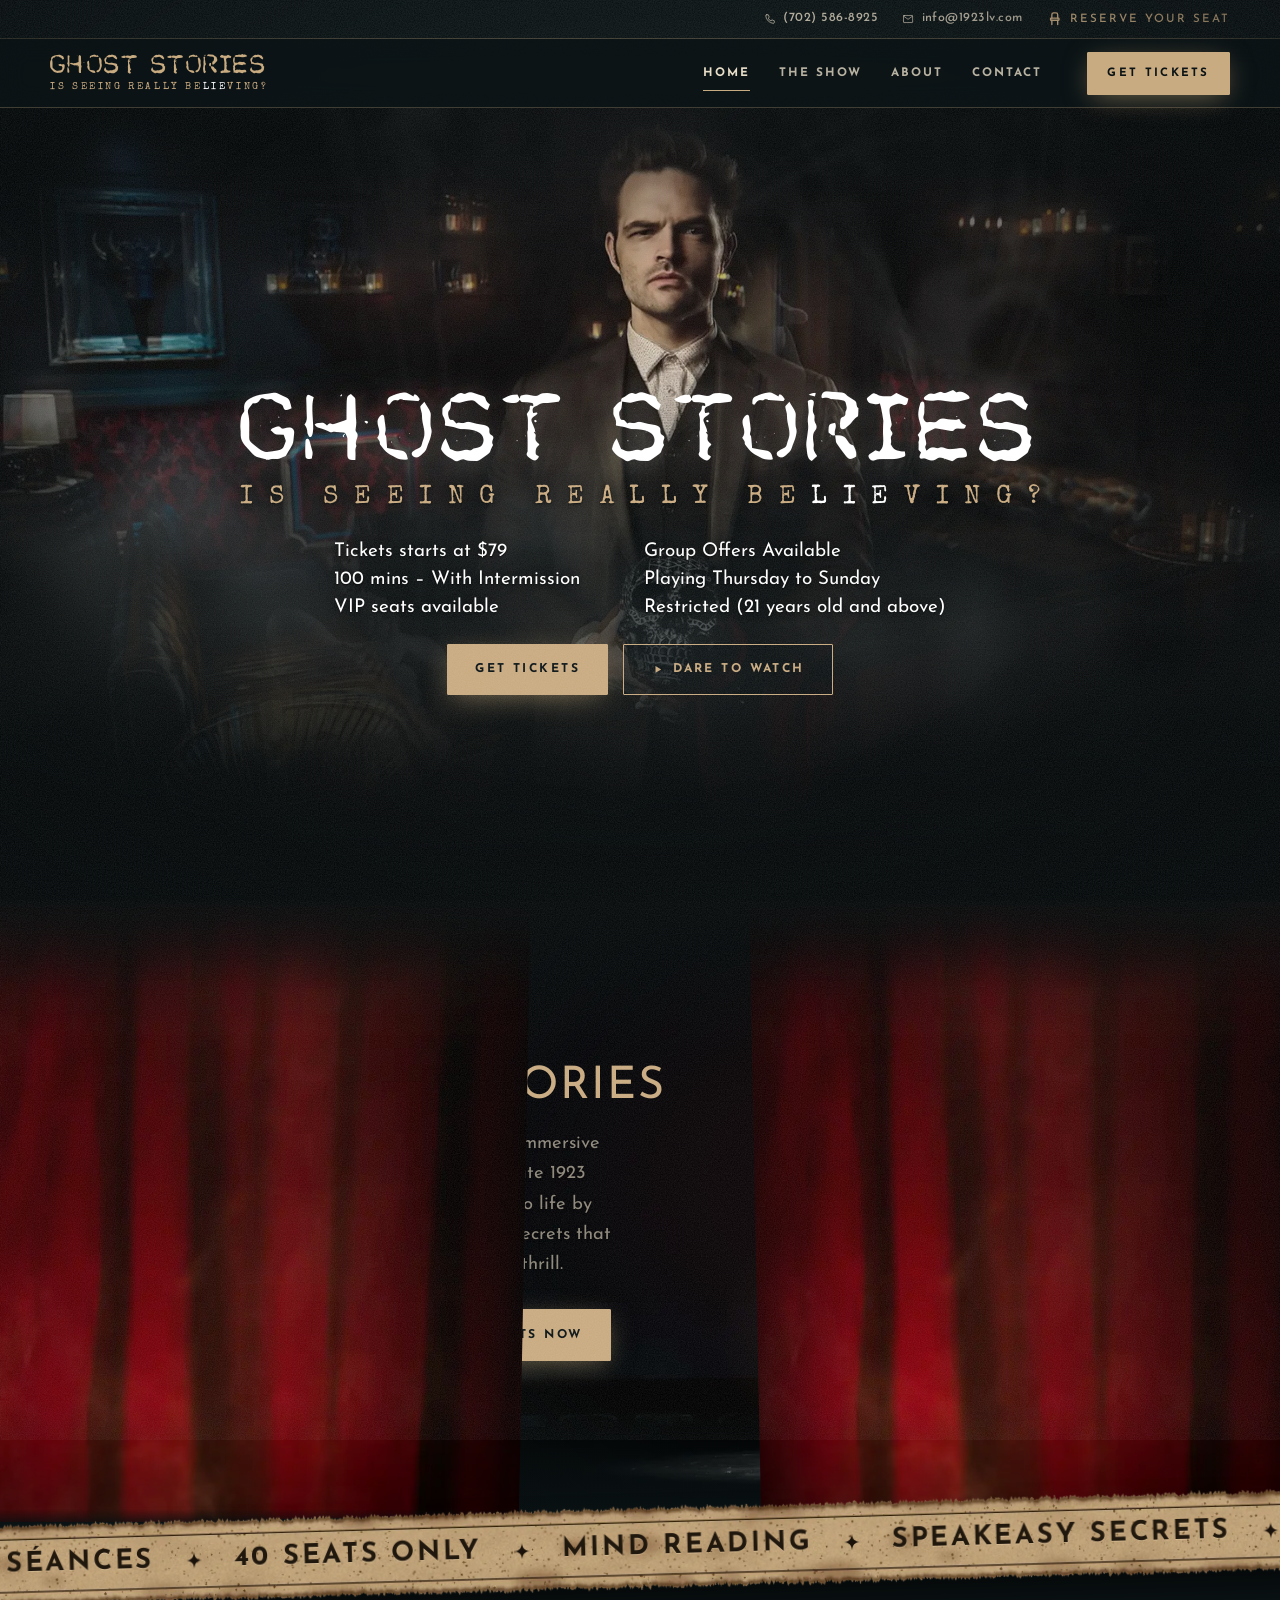
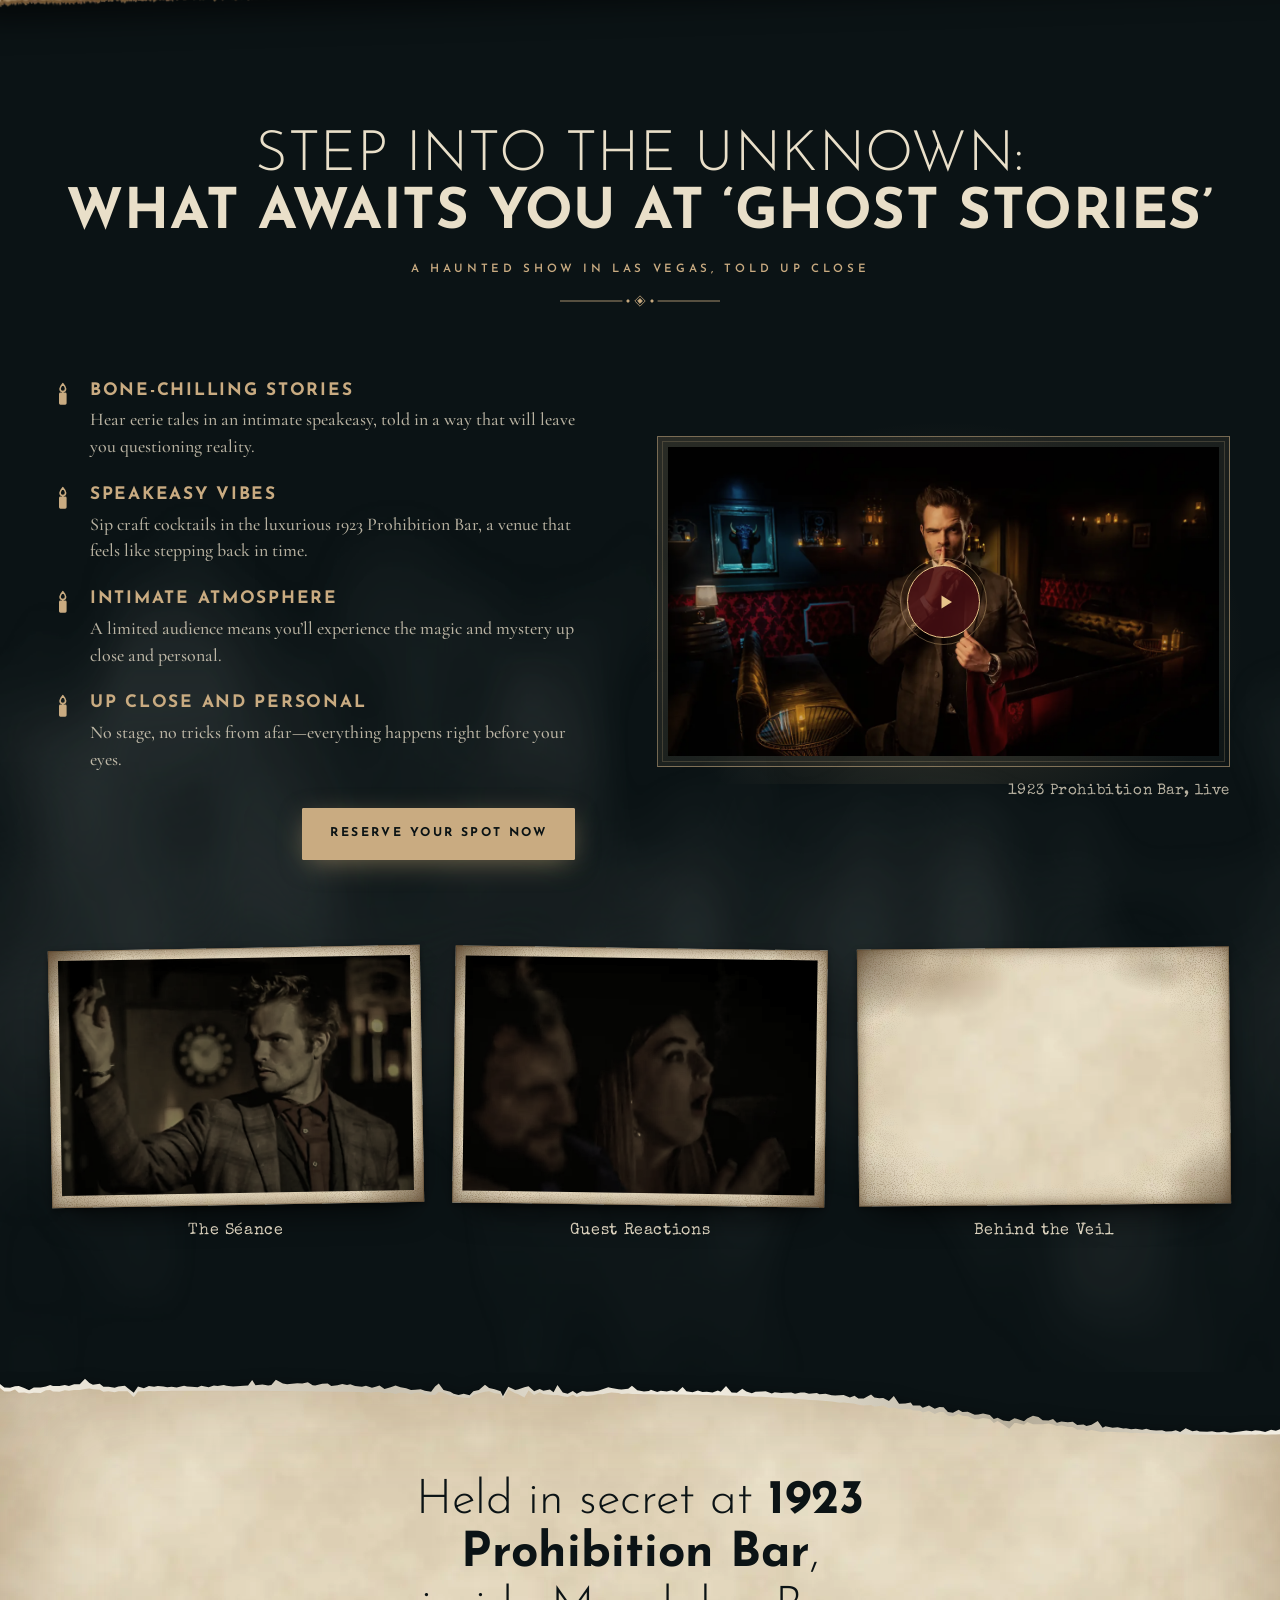
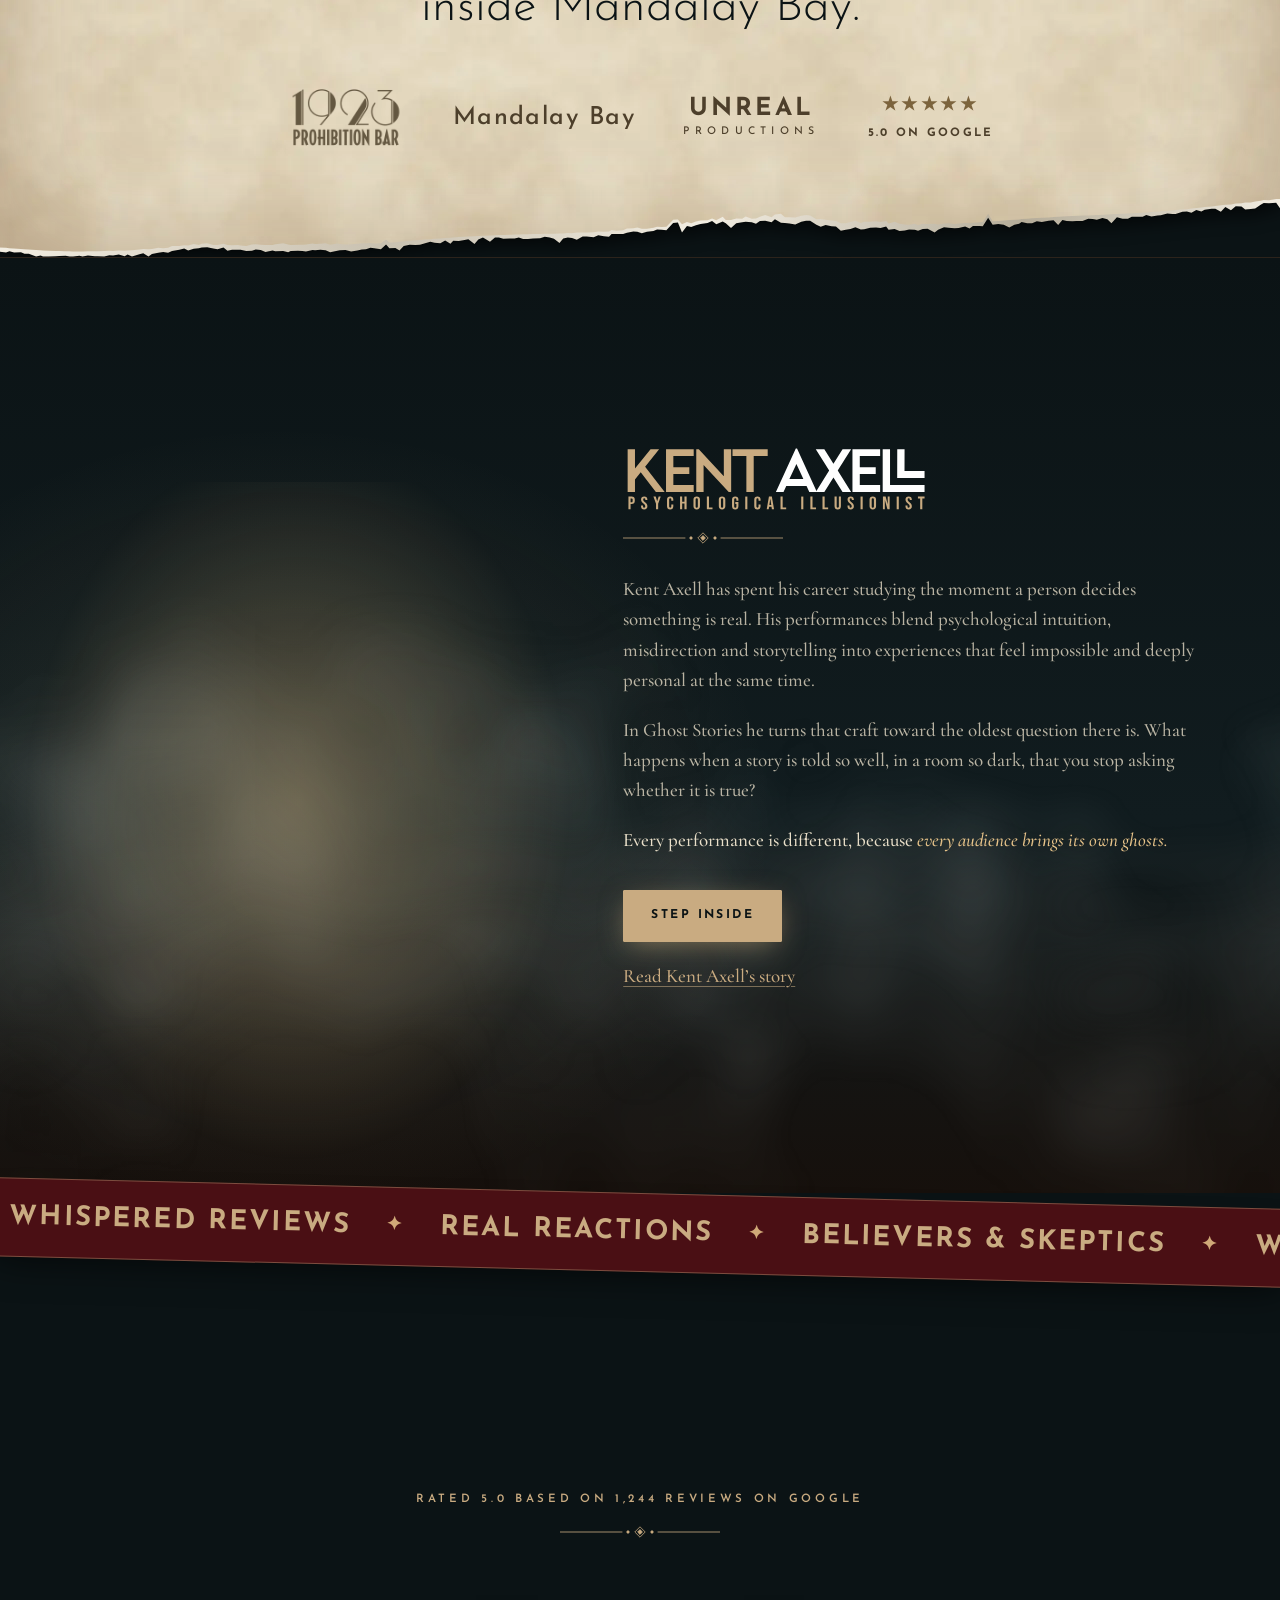
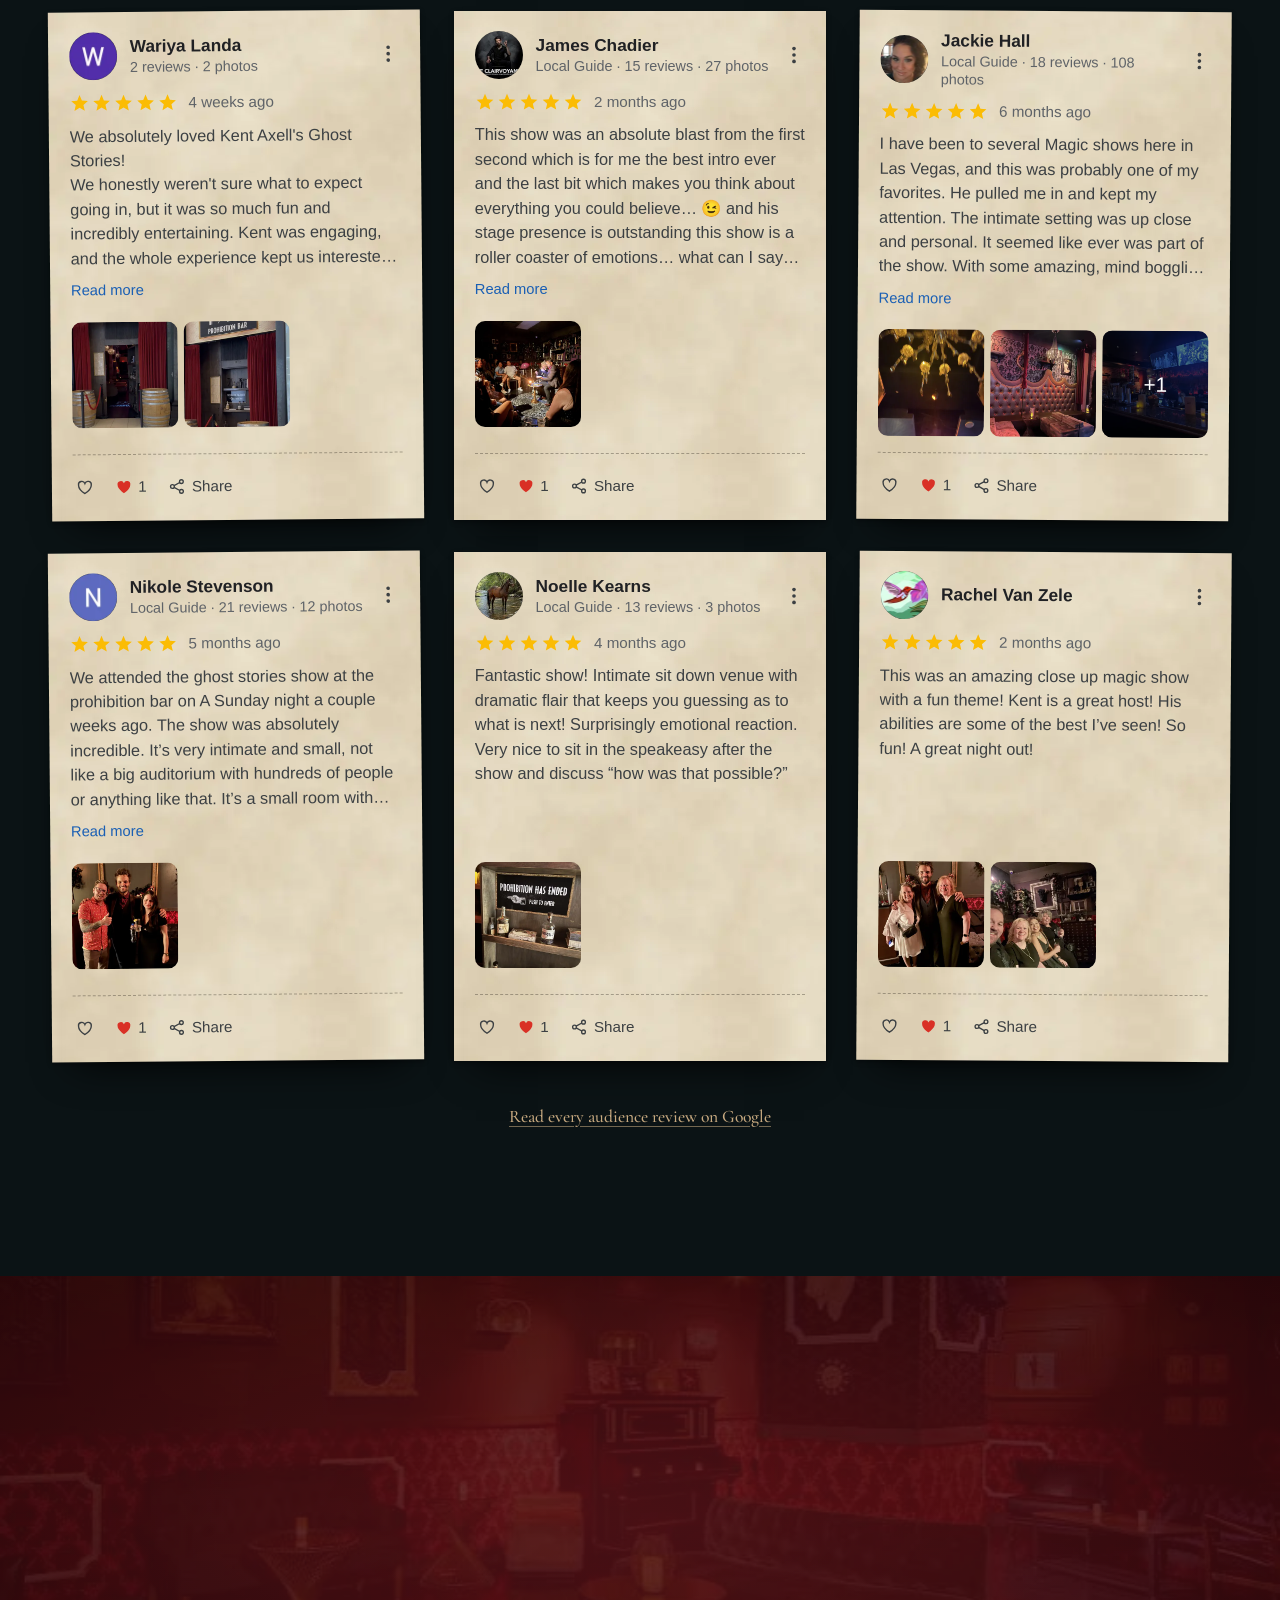
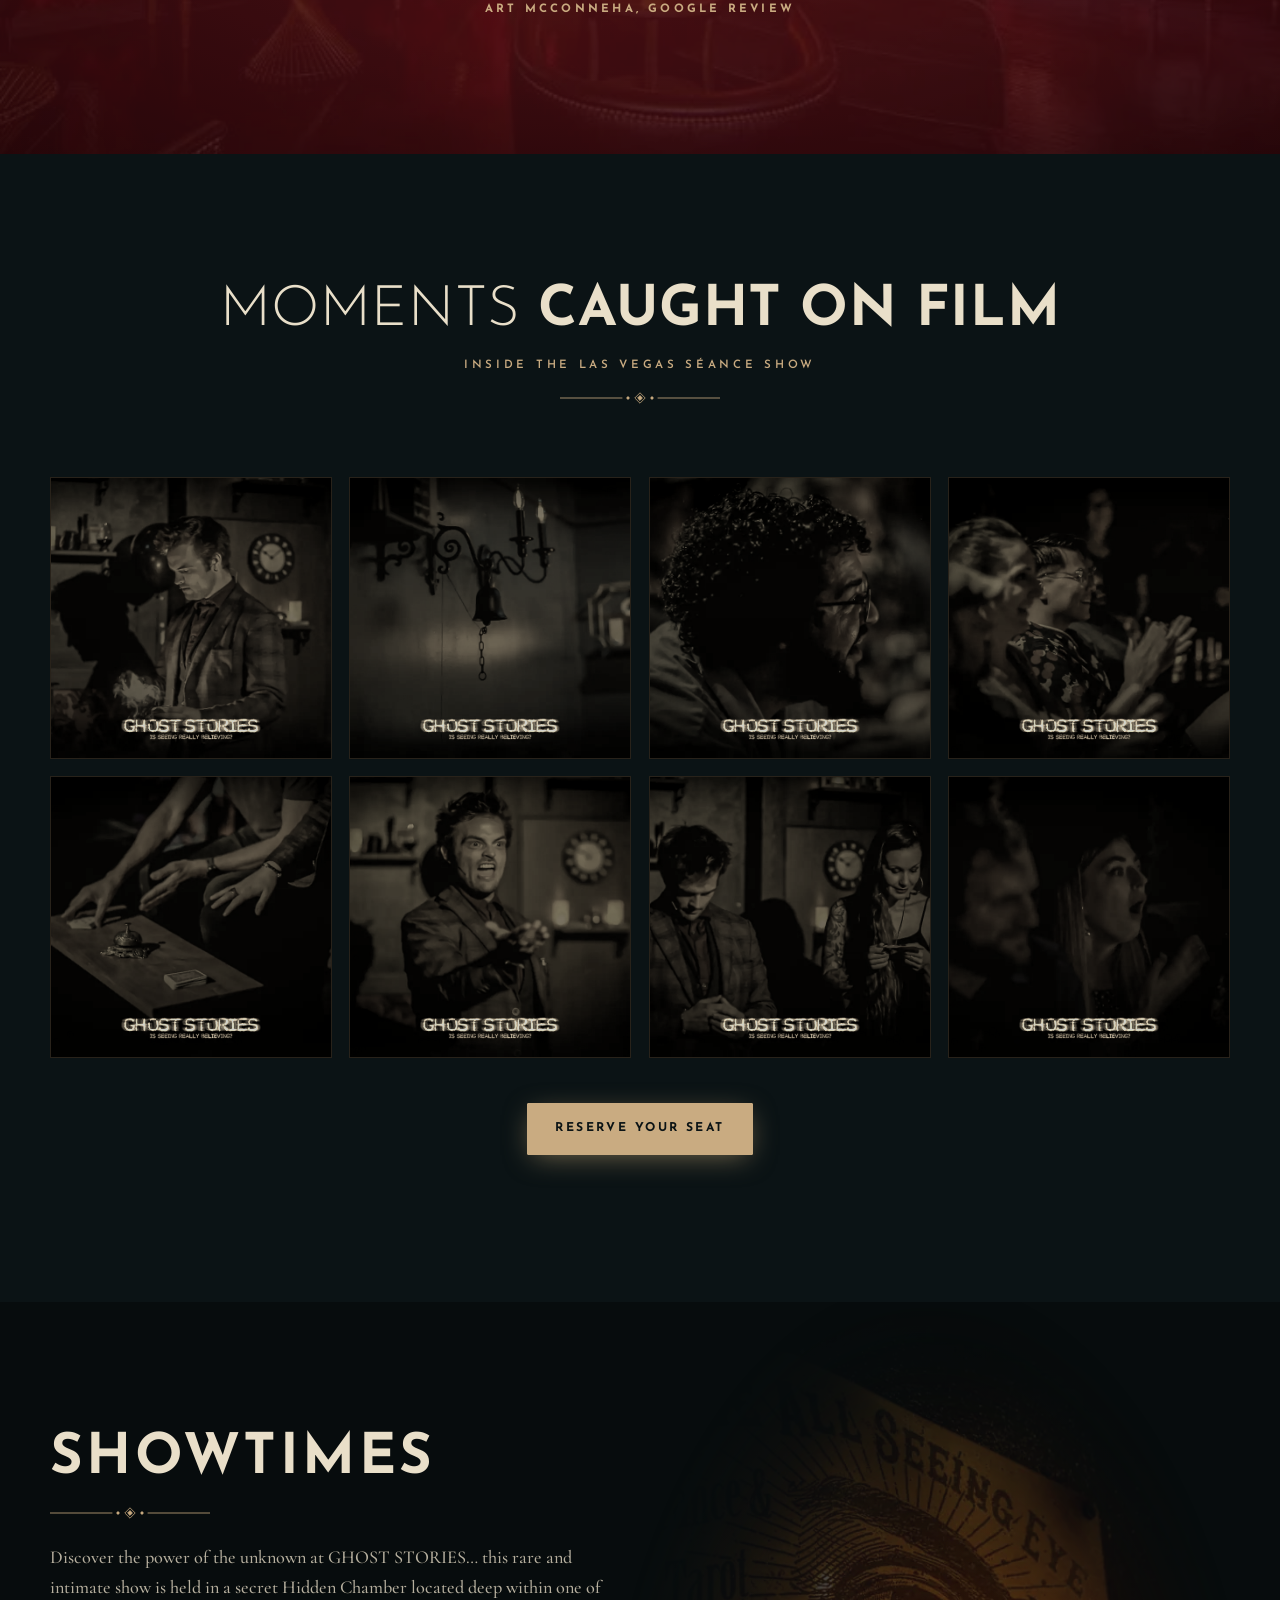
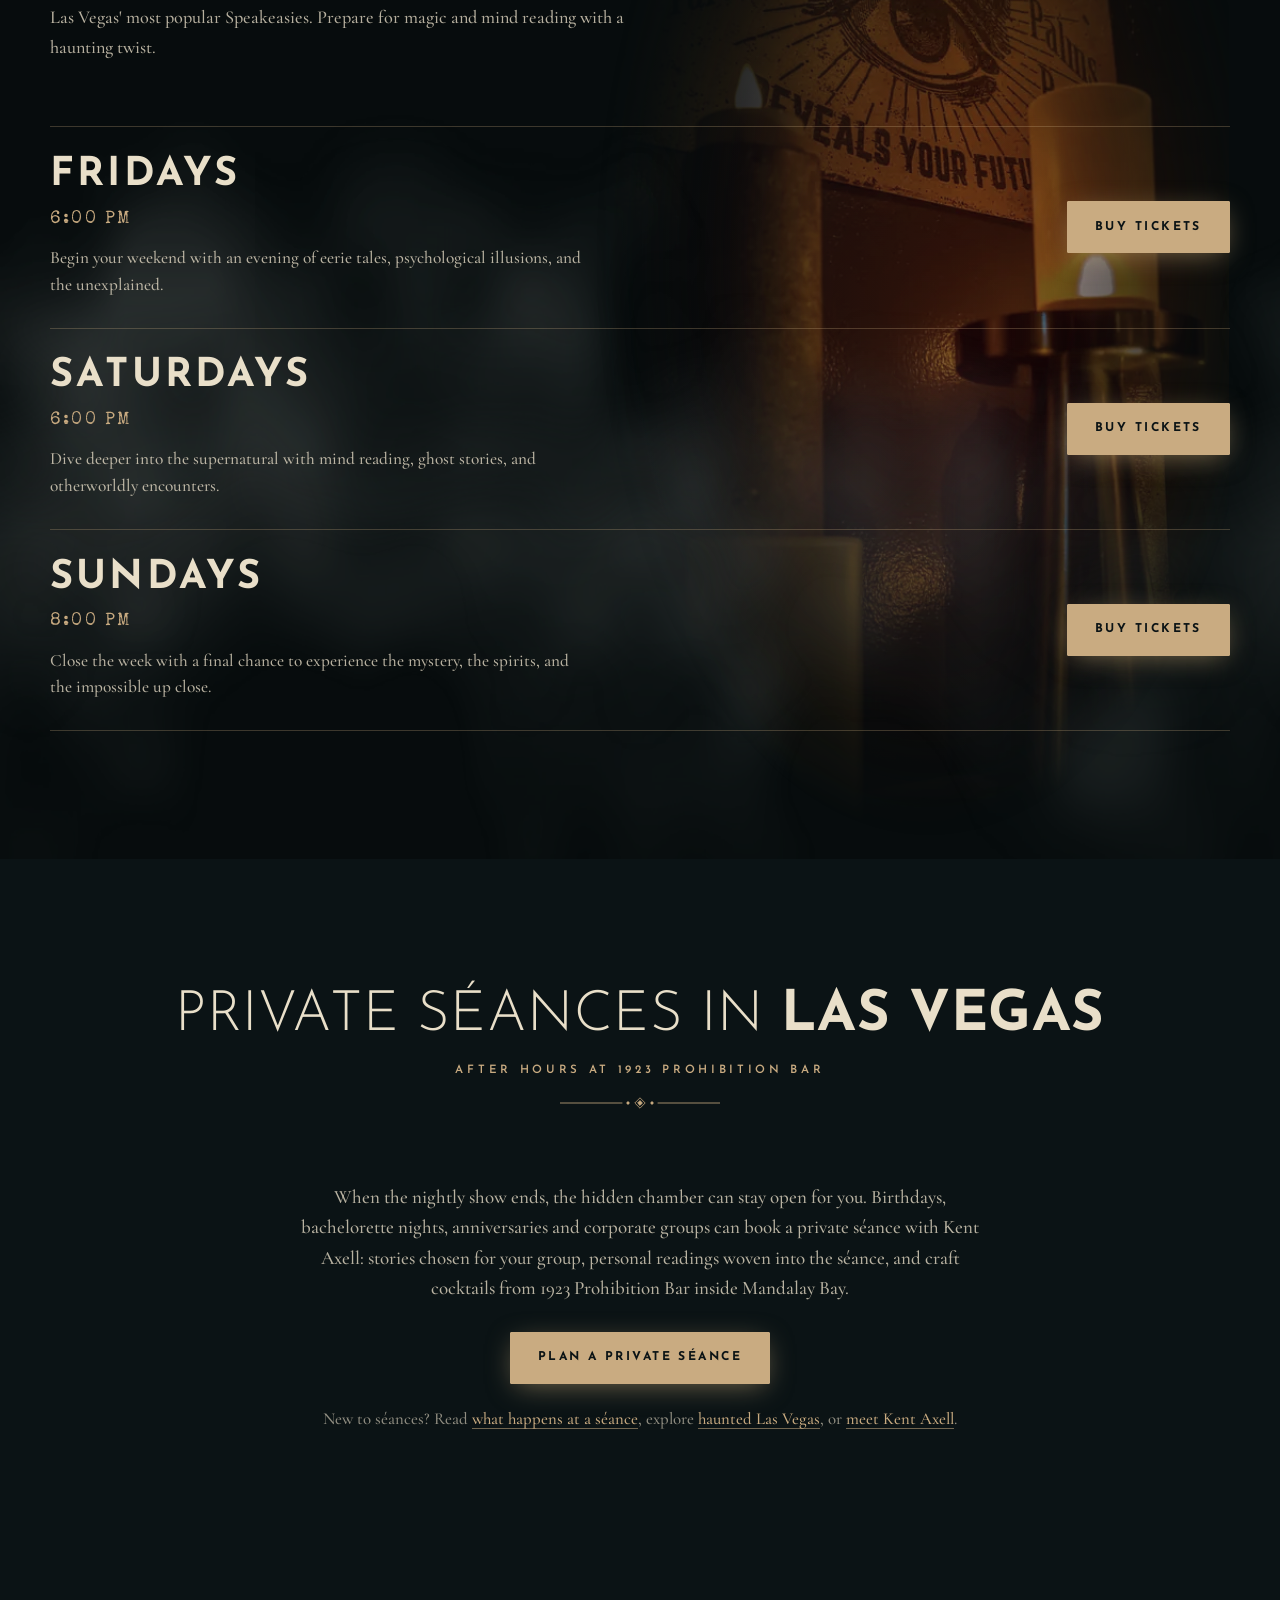
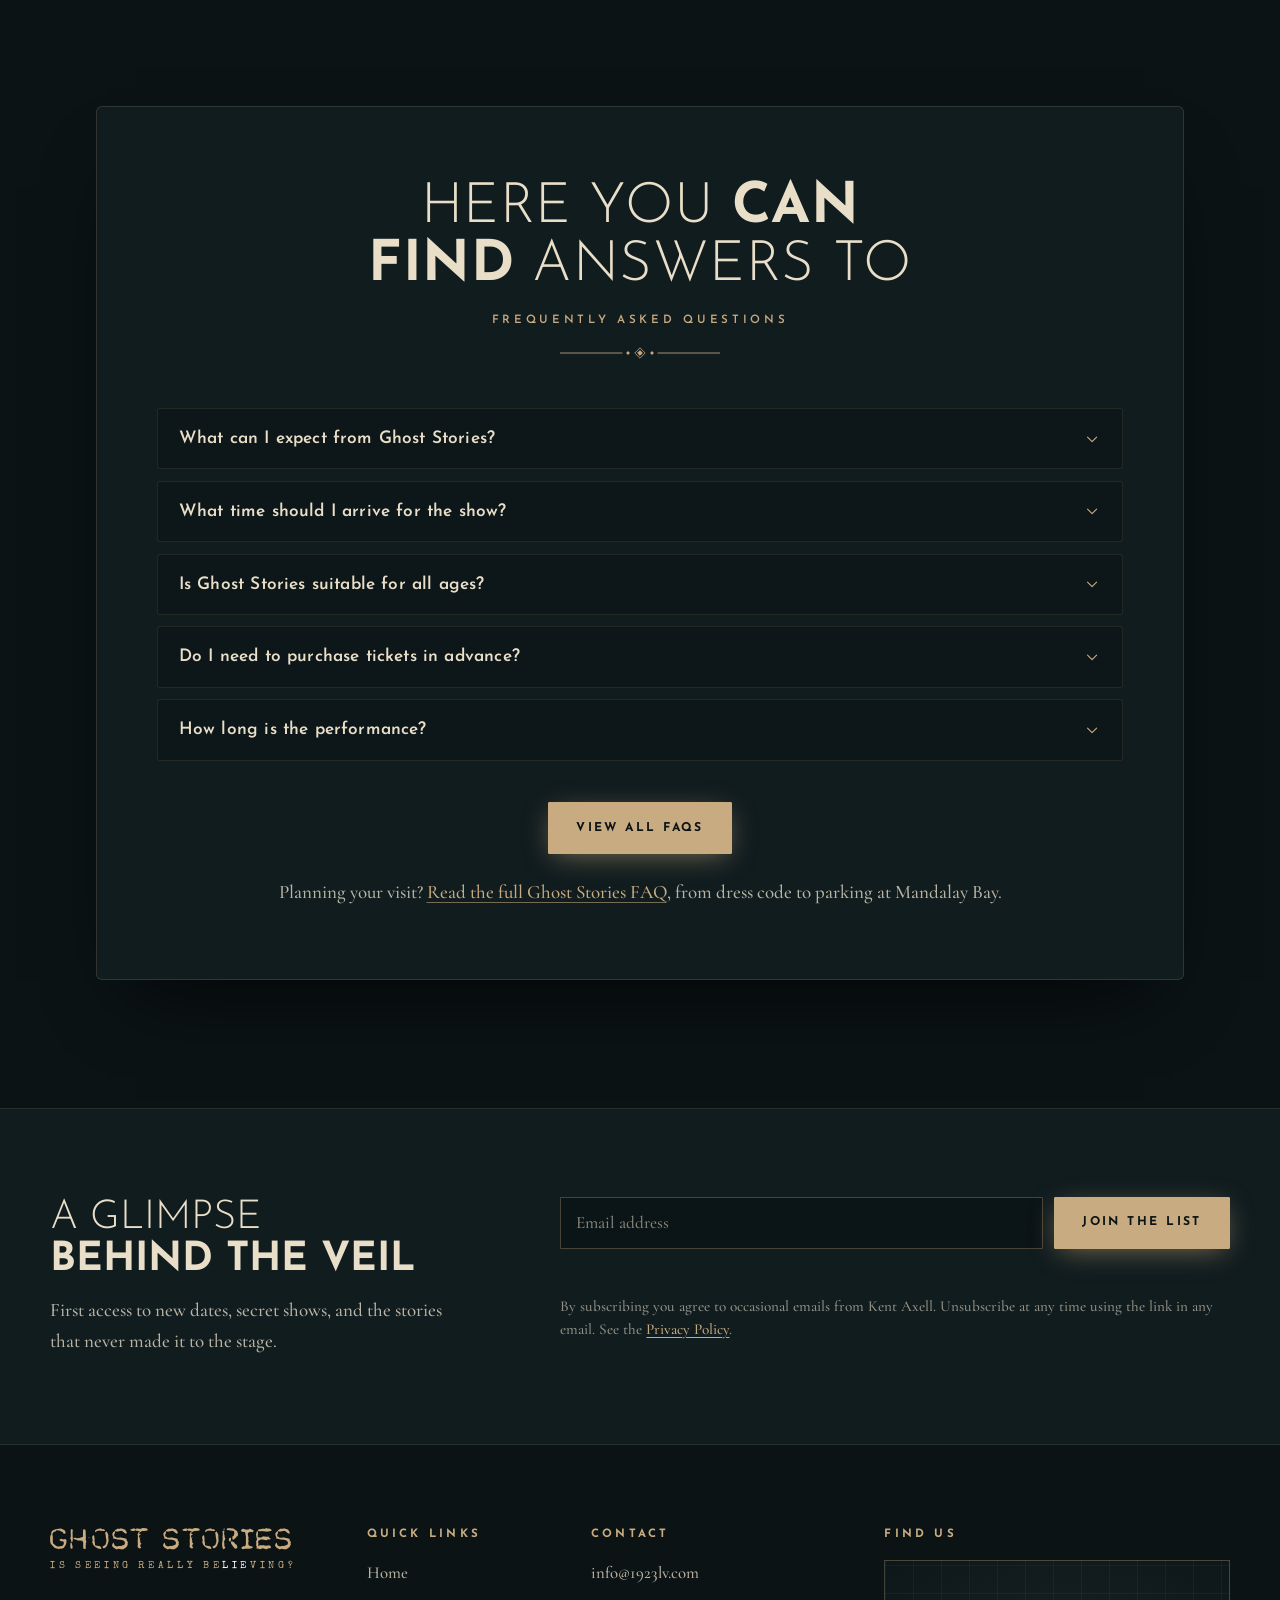
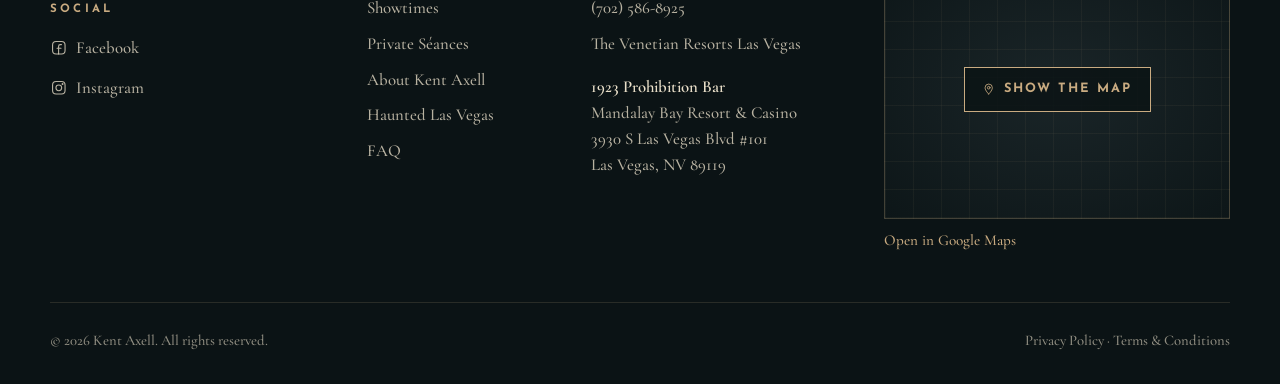
==== commit 6f7721e5: "Search ranking: new pages, structured data, clean URLs, performance - New indexable pages: /private-" ====
--- a/index.html
+++ b/index.html
@@ -32,76 +32,925 @@
   <link rel="icon" href="/assets/img/favicon.svg" type="image/svg+xml">
   <link rel="apple-touch-icon" href="/assets/img/apple-touch-icon.png">
   <script type="application/ld+json">
-{
+  [
+    {
+      "@context": "https://schema.org",
+      "@type": "TheaterEvent",
+      "name": "Ghost Stories: Is Seeing Really Believing?",
+      "description": "An intimate evening of true ghost stories, psychological illusion, and a séance with Kent Axell at 1923 Prohibition Bar inside Mandalay Bay, Las Vegas. Ages 21+.",
+      "startDate": "2026-10-02T18:00-07:00",
+      "endDate": "2026-10-02T19:40-07:00",
+      "eventStatus": "https://schema.org/EventScheduled",
+      "eventAttendanceMode": "https://schema.org/OfflineEventAttendanceMode",
+      "typicalAgeRange": "21-",
+      "url": "https://ghoststories.vegas/",
+      "image": [
+        "https://ghoststories.vegas/assets/img/og-image.jpg"
+      ],
+      "location": {
+        "@type": "Place",
+        "name": "1923 Prohibition Bar",
+        "address": {
+          "@type": "PostalAddress",
+          "streetAddress": "3930 S Las Vegas Blvd #101, Mandalay Bay Resort & Casino",
+          "addressLocality": "Las Vegas",
+          "addressRegion": "NV",
+          "postalCode": "89119",
+          "addressCountry": "US"
+        }
+      },
+      "performer": {
+        "@type": "Person",
+        "name": "Kent Axell",
+        "url": "https://ghoststories.vegas/about-kent-axell/"
+      },
+      "organizer": {
+        "@type": "Organization",
+        "name": "Ghost Stories",
+        "url": "https://ghoststories.vegas/"
+      },
+      "offers": {
+        "@type": "Offer",
+        "url": "https://fareharbor.com/embeds/book/1923lv/items/463120/calendar/2026/09/?flow=875034&full-items=yes",
+        "price": "79",
+        "priceCurrency": "USD",
+        "availability": "https://schema.org/InStock",
+        "validFrom": "2026-09-30"
+      }
+    },
+    {
+      "@context": "https://schema.org",
+      "@type": "TheaterEvent",
+      "name": "Ghost Stories: Is Seeing Really Believing?",
+      "description": "An intimate evening of true ghost stories, psychological illusion, and a séance with Kent Axell at 1923 Prohibition Bar inside Mandalay Bay, Las Vegas. Ages 21+.",
+      "startDate": "2026-10-03T18:00-07:00",
+      "endDate": "2026-10-03T19:40-07:00",
+      "eventStatus": "https://schema.org/EventScheduled",
+      "eventAttendanceMode": "https://schema.org/OfflineEventAttendanceMode",
+      "typicalAgeRange": "21-",
+      "url": "https://ghoststories.vegas/",
+      "image": [
+        "https://ghoststories.vegas/assets/img/og-image.jpg"
+      ],
+      "location": {
+        "@type": "Place",
+        "name": "1923 Prohibition Bar",
+        "address": {
+          "@type": "PostalAddress",
+          "streetAddress": "3930 S Las Vegas Blvd #101, Mandalay Bay Resort & Casino",
+          "addressLocality": "Las Vegas",
+          "addressRegion": "NV",
+          "postalCode": "89119",
+          "addressCountry": "US"
+        }
+      },
+      "performer": {
+        "@type": "Person",
+        "name": "Kent Axell",
+        "url": "https://ghoststories.vegas/about-kent-axell/"
+      },
+      "organizer": {
+        "@type": "Organization",
+        "name": "Ghost Stories",
+        "url": "https://ghoststories.vegas/"
+      },
+      "offers": {
+        "@type": "Offer",
+        "url": "https://fareharbor.com/embeds/book/1923lv/items/463120/calendar/2026/09/?flow=875034&full-items=yes",
+        "price": "79",
+        "priceCurrency": "USD",
+        "availability": "https://schema.org/InStock",
+        "validFrom": "2026-09-30"
+      }
+    },
+    {
+      "@context": "https://schema.org",
+      "@type": "TheaterEvent",
+      "name": "Ghost Stories: Is Seeing Really Believing?",
+      "description": "An intimate evening of true ghost stories, psychological illusion, and a séance with Kent Axell at 1923 Prohibition Bar inside Mandalay Bay, Las Vegas. Ages 21+.",
+      "startDate": "2026-10-04T20:00-07:00",
+      "endDate": "2026-10-04T21:40-07:00",
+      "eventStatus": "https://schema.org/EventScheduled",
+      "eventAttendanceMode": "https://schema.org/OfflineEventAttendanceMode",
+      "typicalAgeRange": "21-",
+      "url": "https://ghoststories.vegas/",
+      "image": [
+        "https://ghoststories.vegas/assets/img/og-image.jpg"
+      ],
+      "location": {
+        "@type": "Place",
+        "name": "1923 Prohibition Bar",
+        "address": {
+          "@type": "PostalAddress",
+          "streetAddress": "3930 S Las Vegas Blvd #101, Mandalay Bay Resort & Casino",
+          "addressLocality": "Las Vegas",
+          "addressRegion": "NV",
+          "postalCode": "89119",
+          "addressCountry": "US"
+        }
+      },
+      "performer": {
+        "@type": "Person",
+        "name": "Kent Axell",
+        "url": "https://ghoststories.vegas/about-kent-axell/"
+      },
+      "organizer": {
+        "@type": "Organization",
+        "name": "Ghost Stories",
+        "url": "https://ghoststories.vegas/"
+      },
+      "offers": {
+        "@type": "Offer",
+        "url": "https://fareharbor.com/embeds/book/1923lv/items/463120/calendar/2026/09/?flow=875034&full-items=yes",
+        "price": "79",
+        "priceCurrency": "USD",
+        "availability": "https://schema.org/InStock",
+        "validFrom": "2026-09-30"
+      }
+    },
+    {
+      "@context": "https://schema.org",
+      "@type": "TheaterEvent",
+      "name": "Ghost Stories: Is Seeing Really Believing?",
+      "description": "An intimate evening of true ghost stories, psychological illusion, and a séance with Kent Axell at 1923 Prohibition Bar inside Mandalay Bay, Las Vegas. Ages 21+.",
+      "startDate": "2026-10-09T18:00-07:00",
+      "endDate": "2026-10-09T19:40-07:00",
+      "eventStatus": "https://schema.org/EventScheduled",
+      "eventAttendanceMode": "https://schema.org/OfflineEventAttendanceMode",
+      "typicalAgeRange": "21-",
+      "url": "https://ghoststories.vegas/",
+      "image": [
+        "https://ghoststories.vegas/assets/img/og-image.jpg"
+      ],
+      "location": {
+        "@type": "Place",
+        "name": "1923 Prohibition Bar",
+        "address": {
+          "@type": "PostalAddress",
+          "streetAddress": "3930 S Las Vegas Blvd #101, Mandalay Bay Resort & Casino",
+          "addressLocality": "Las Vegas",
+          "addressRegion": "NV",
+          "postalCode": "89119",
+          "addressCountry": "US"
+        }
+      },
+      "performer": {
+        "@type": "Person",
+        "name": "Kent Axell",
+        "url": "https://ghoststories.vegas/about-kent-axell/"
+      },
+      "organizer": {
+        "@type": "Organization",
+        "name": "Ghost Stories",
+        "url": "https://ghoststories.vegas/"
+      },
+      "offers": {
+        "@type": "Offer",
+        "url": "https://fareharbor.com/embeds/book/1923lv/items/463120/calendar/2026/09/?flow=875034&full-items=yes",
+        "price": "79",
+        "priceCurrency": "USD",
+        "availability": "https://schema.org/InStock",
+        "validFrom": "2026-09-30"
+      }
+    },
+    {
+      "@context": "https://schema.org",
+      "@type": "TheaterEvent",
+      "name": "Ghost Stories: Is Seeing Really Believing?",
+      "description": "An intimate evening of true ghost stories, psychological illusion, and a séance with Kent Axell at 1923 Prohibition Bar inside Mandalay Bay, Las Vegas. Ages 21+.",
+      "startDate": "2026-10-10T18:00-07:00",
+      "endDate": "2026-10-10T19:40-07:00",
+      "eventStatus": "https://schema.org/EventScheduled",
+      "eventAttendanceMode": "https://schema.org/OfflineEventAttendanceMode",
+      "typicalAgeRange": "21-",
+      "url": "https://ghoststories.vegas/",
+      "image": [
+        "https://ghoststories.vegas/assets/img/og-image.jpg"
+      ],
+      "location": {
+        "@type": "Place",
+        "name": "1923 Prohibition Bar",
+        "address": {
+          "@type": "PostalAddress",
+          "streetAddress": "3930 S Las Vegas Blvd #101, Mandalay Bay Resort & Casino",
+          "addressLocality": "Las Vegas",
+          "addressRegion": "NV",
+          "postalCode": "89119",
+          "addressCountry": "US"
+        }
+      },
+      "performer": {
+        "@type": "Person",
+        "name": "Kent Axell",
+        "url": "https://ghoststories.vegas/about-kent-axell/"
+      },
+      "organizer": {
+        "@type": "Organization",
+        "name": "Ghost Stories",
+        "url": "https://ghoststories.vegas/"
+      },
+      "offers": {
+        "@type": "Offer",
+        "url": "https://fareharbor.com/embeds/book/1923lv/items/463120/calendar/2026/09/?flow=875034&full-items=yes",
+        "price": "79",
+        "priceCurrency": "USD",
+        "availability": "https://schema.org/InStock",
+        "validFrom": "2026-09-30"
+      }
+    },
+    {
+      "@context": "https://schema.org",
+      "@type": "TheaterEvent",
+      "name": "Ghost Stories: Is Seeing Really Believing?",
+      "description": "An intimate evening of true ghost stories, psychological illusion, and a séance with Kent Axell at 1923 Prohibition Bar inside Mandalay Bay, Las Vegas. Ages 21+.",
+      "startDate": "2026-10-11T20:00-07:00",
+      "endDate": "2026-10-11T21:40-07:00",
+      "eventStatus": "https://schema.org/EventScheduled",
+      "eventAttendanceMode": "https://schema.org/OfflineEventAttendanceMode",
+      "typicalAgeRange": "21-",
+      "url": "https://ghoststories.vegas/",
+      "image": [
+        "https://ghoststories.vegas/assets/img/og-image.jpg"
+      ],
+      "location": {
+        "@type": "Place",
+        "name": "1923 Prohibition Bar",
+        "address": {
+          "@type": "PostalAddress",
+          "streetAddress": "3930 S Las Vegas Blvd #101, Mandalay Bay Resort & Casino",
+          "addressLocality": "Las Vegas",
+          "addressRegion": "NV",
+          "postalCode": "89119",
+          "addressCountry": "US"
+        }
+      },
+      "performer": {
+        "@type": "Person",
+        "name": "Kent Axell",
+        "url": "https://ghoststories.vegas/about-kent-axell/"
+      },
+      "organizer": {
+        "@type": "Organization",
+        "name": "Ghost Stories",
+        "url": "https://ghoststories.vegas/"
+      },
+      "offers": {
+        "@type": "Offer",
+        "url": "https://fareharbor.com/embeds/book/1923lv/items/463120/calendar/2026/09/?flow=875034&full-items=yes",
+        "price": "79",
+        "priceCurrency": "USD",
+        "availability": "https://schema.org/InStock",
+        "validFrom": "2026-09-30"
+      }
+    },
+    {
+      "@context": "https://schema.org",
+      "@type": "TheaterEvent",
+      "name": "Ghost Stories: Is Seeing Really Believing?",
+      "description": "An intimate evening of true ghost stories, psychological illusion, and a séance with Kent Axell at 1923 Prohibition Bar inside Mandalay Bay, Las Vegas. Ages 21+.",
+      "startDate": "2026-10-16T18:00-07:00",
+      "endDate": "2026-10-16T19:40-07:00",
+      "eventStatus": "https://schema.org/EventScheduled",
+      "eventAttendanceMode": "https://schema.org/OfflineEventAttendanceMode",
+      "typicalAgeRange": "21-",
+      "url": "https://ghoststories.vegas/",
+      "image": [
+        "https://ghoststories.vegas/assets/img/og-image.jpg"
+      ],
+      "location": {
+        "@type": "Place",
+        "name": "1923 Prohibition Bar",
+        "address": {
+          "@type": "PostalAddress",
+          "streetAddress": "3930 S Las Vegas Blvd #101, Mandalay Bay Resort & Casino",
+          "addressLocality": "Las Vegas",
+          "addressRegion": "NV",
+          "postalCode": "89119",
+          "addressCountry": "US"
+        }
+      },
+      "performer": {
+        "@type": "Person",
+        "name": "Kent Axell",
+        "url": "https://ghoststories.vegas/about-kent-axell/"
+      },
+      "organizer": {
+        "@type": "Organization",
+        "name": "Ghost Stories",
+        "url": "https://ghoststories.vegas/"
+      },
+      "offers": {
+        "@type": "Offer",
+        "url": "https://fareharbor.com/embeds/book/1923lv/items/463120/calendar/2026/09/?flow=875034&full-items=yes",
+        "price": "79",
+        "priceCurrency": "USD",
+        "availability": "https://schema.org/InStock",
+        "validFrom": "2026-09-30"
+      }
+    },
+    {
+      "@context": "https://schema.org",
+      "@type": "TheaterEvent",
+      "name": "Ghost Stories: Is Seeing Really Believing?",
+      "description": "An intimate evening of true ghost stories, psychological illusion, and a séance with Kent Axell at 1923 Prohibition Bar inside Mandalay Bay, Las Vegas. Ages 21+.",
+      "startDate": "2026-10-17T18:00-07:00",
+      "endDate": "2026-10-17T19:40-07:00",
+      "eventStatus": "https://schema.org/EventScheduled",
+      "eventAttendanceMode": "https://schema.org/OfflineEventAttendanceMode",
+      "typicalAgeRange": "21-",
+      "url": "https://ghoststories.vegas/",
+      "image": [
+        "https://ghoststories.vegas/assets/img/og-image.jpg"
+      ],
+      "location": {
+        "@type": "Place",
+        "name": "1923 Prohibition Bar",
+        "address": {
+          "@type": "PostalAddress",
+          "streetAddress": "3930 S Las Vegas Blvd #101, Mandalay Bay Resort & Casino",
+          "addressLocality": "Las Vegas",
+          "addressRegion": "NV",
+          "postalCode": "89119",
+          "addressCountry": "US"
+        }
+      },
+      "performer": {
+        "@type": "Person",
+        "name": "Kent Axell",
+        "url": "https://ghoststories.vegas/about-kent-axell/"
+      },
+      "organizer": {
+        "@type": "Organization",
+        "name": "Ghost Stories",
+        "url": "https://ghoststories.vegas/"
+      },
+      "offers": {
+        "@type": "Offer",
+        "url": "https://fareharbor.com/embeds/book/1923lv/items/463120/calendar/2026/09/?flow=875034&full-items=yes",
+        "price": "79",
+        "priceCurrency": "USD",
+        "availability": "https://schema.org/InStock",
+        "validFrom": "2026-09-30"
+      }
+    },
+    {
+      "@context": "https://schema.org",
+      "@type": "TheaterEvent",
+      "name": "Ghost Stories: Is Seeing Really Believing?",
+      "description": "An intimate evening of true ghost stories, psychological illusion, and a séance with Kent Axell at 1923 Prohibition Bar inside Mandalay Bay, Las Vegas. Ages 21+.",
+      "startDate": "2026-10-18T20:00-07:00",
+      "endDate": "2026-10-18T21:40-07:00",
+      "eventStatus": "https://schema.org/EventScheduled",
+      "eventAttendanceMode": "https://schema.org/OfflineEventAttendanceMode",
+      "typicalAgeRange": "21-",
+      "url": "https://ghoststories.vegas/",
+      "image": [
+        "https://ghoststories.vegas/assets/img/og-image.jpg"
+      ],
+      "location": {
+        "@type": "Place",
+        "name": "1923 Prohibition Bar",
+        "address": {
+          "@type": "PostalAddress",
+          "streetAddress": "3930 S Las Vegas Blvd #101, Mandalay Bay Resort & Casino",
+          "addressLocality": "Las Vegas",
+          "addressRegion": "NV",
+          "postalCode": "89119",
+          "addressCountry": "US"
+        }
+      },
+      "performer": {
+        "@type": "Person",
+        "name": "Kent Axell",
+        "url": "https://ghoststories.vegas/about-kent-axell/"
+      },
+      "organizer": {
+        "@type": "Organization",
+        "name": "Ghost Stories",
+        "url": "https://ghoststories.vegas/"
+      },
+      "offers": {
+        "@type": "Offer",
+        "url": "https://fareharbor.com/embeds/book/1923lv/items/463120/calendar/2026/09/?flow=875034&full-items=yes",
+        "price": "79",
+        "priceCurrency": "USD",
+        "availability": "https://schema.org/InStock",
+        "validFrom": "2026-09-30"
+      }
+    },
+    {
+      "@context": "https://schema.org",
+      "@type": "TheaterEvent",
+      "name": "Ghost Stories: Is Seeing Really Believing?",
+      "description": "An intimate evening of true ghost stories, psychological illusion, and a séance with Kent Axell at 1923 Prohibition Bar inside Mandalay Bay, Las Vegas. Ages 21+.",
+      "startDate": "2026-10-23T18:00-07:00",
+      "endDate": "2026-10-23T19:40-07:00",
+      "eventStatus": "https://schema.org/EventScheduled",
+      "eventAttendanceMode": "https://schema.org/OfflineEventAttendanceMode",
+      "typicalAgeRange": "21-",
+      "url": "https://ghoststories.vegas/",
+      "image": [
+        "https://ghoststories.vegas/assets/img/og-image.jpg"
+      ],
+      "location": {
+        "@type": "Place",
+        "name": "1923 Prohibition Bar",
+        "address": {
+          "@type": "PostalAddress",
+          "streetAddress": "3930 S Las Vegas Blvd #101, Mandalay Bay Resort & Casino",
+          "addressLocality": "Las Vegas",
+          "addressRegion": "NV",
+          "postalCode": "89119",
+          "addressCountry": "US"
+        }
+      },
+      "performer": {
+        "@type": "Person",
+        "name": "Kent Axell",
+        "url": "https://ghoststories.vegas/about-kent-axell/"
+      },
+      "organizer": {
+        "@type": "Organization",
+        "name": "Ghost Stories",
+        "url": "https://ghoststories.vegas/"
+      },
+      "offers": {
+        "@type": "Offer",
+        "url": "https://fareharbor.com/embeds/book/1923lv/items/463120/calendar/2026/09/?flow=875034&full-items=yes",
+        "price": "79",
+        "priceCurrency": "USD",
+        "availability": "https://schema.org/InStock",
+        "validFrom": "2026-09-30"
+      }
+    },
+    {
+      "@context": "https://schema.org",
+      "@type": "TheaterEvent",
+      "name": "Ghost Stories: Is Seeing Really Believing?",
+      "description": "An intimate evening of true ghost stories, psychological illusion, and a séance with Kent Axell at 1923 Prohibition Bar inside Mandalay Bay, Las Vegas. Ages 21+.",
+      "startDate": "2026-10-24T18:00-07:00",
+      "endDate": "2026-10-24T19:40-07:00",
+      "eventStatus": "https://schema.org/EventScheduled",
+      "eventAttendanceMode": "https://schema.org/OfflineEventAttendanceMode",
+      "typicalAgeRange": "21-",
+      "url": "https://ghoststories.vegas/",
+      "image": [
+        "https://ghoststories.vegas/assets/img/og-image.jpg"
+      ],
+      "location": {
+        "@type": "Place",
+        "name": "1923 Prohibition Bar",
+        "address": {
+          "@type": "PostalAddress",
+          "streetAddress": "3930 S Las Vegas Blvd #101, Mandalay Bay Resort & Casino",
+          "addressLocality": "Las Vegas",
+          "addressRegion": "NV",
+          "postalCode": "89119",
+          "addressCountry": "US"
+        }
+      },
+      "performer": {
+        "@type": "Person",
+        "name": "Kent Axell",
+        "url": "https://ghoststories.vegas/about-kent-axell/"
+      },
+      "organizer": {
+        "@type": "Organization",
+        "name": "Ghost Stories",
+        "url": "https://ghoststories.vegas/"
+      },
+      "offers": {
+        "@type": "Offer",
+        "url": "https://fareharbor.com/embeds/book/1923lv/items/463120/calendar/2026/09/?flow=875034&full-items=yes",
+        "price": "79",
+        "priceCurrency": "USD",
+        "availability": "https://schema.org/InStock",
+        "validFrom": "2026-09-30"
+      }
+    },
+    {
+      "@context": "https://schema.org",
+      "@type": "TheaterEvent",
+      "name": "Ghost Stories: Is Seeing Really Believing?",
+      "description": "An intimate evening of true ghost stories, psychological illusion, and a séance with Kent Axell at 1923 Prohibition Bar inside Mandalay Bay, Las Vegas. Ages 21+.",
+      "startDate": "2026-10-25T20:00-07:00",
+      "endDate": "2026-10-25T21:40-07:00",
+      "eventStatus": "https://schema.org/EventScheduled",
+      "eventAttendanceMode": "https://schema.org/OfflineEventAttendanceMode",
+      "typicalAgeRange": "21-",
+      "url": "https://ghoststories.vegas/",
+      "image": [
+        "https://ghoststories.vegas/assets/img/og-image.jpg"
+      ],
+      "location": {
+        "@type": "Place",
+        "name": "1923 Prohibition Bar",
+        "address": {
+          "@type": "PostalAddress",
+          "streetAddress": "3930 S Las Vegas Blvd #101, Mandalay Bay Resort & Casino",
+          "addressLocality": "Las Vegas",
+          "addressRegion": "NV",
+          "postalCode": "89119",
+          "addressCountry": "US"
+        }
+      },
+      "performer": {
+        "@type": "Person",
+        "name": "Kent Axell",
+        "url": "https://ghoststories.vegas/about-kent-axell/"
+      },
+      "organizer": {
+        "@type": "Organization",
+        "name": "Ghost Stories",
+        "url": "https://ghoststories.vegas/"
+      },
+      "offers": {
+        "@type": "Offer",
+        "url": "https://fareharbor.com/embeds/book/1923lv/items/463120/calendar/2026/09/?flow=875034&full-items=yes",
+        "price": "79",
+        "priceCurrency": "USD",
+        "availability": "https://schema.org/InStock",
+        "validFrom": "2026-09-30"
+      }
+    },
+    {
+      "@context": "https://schema.org",
+      "@type": "TheaterEvent",
+      "name": "Ghost Stories: Is Seeing Really Believing?",
+      "description": "An intimate evening of true ghost stories, psychological illusion, and a séance with Kent Axell at 1923 Prohibition Bar inside Mandalay Bay, Las Vegas. Ages 21+.",
+      "startDate": "2026-10-30T18:00-07:00",
+      "endDate": "2026-10-30T19:40-07:00",
+      "eventStatus": "https://schema.org/EventScheduled",
+      "eventAttendanceMode": "https://schema.org/OfflineEventAttendanceMode",
+      "typicalAgeRange": "21-",
+      "url": "https://ghoststories.vegas/",
+      "image": [
+        "https://ghoststories.vegas/assets/img/og-image.jpg"
+      ],
+      "location": {
+        "@type": "Place",
+        "name": "1923 Prohibition Bar",
+        "address": {
+          "@type": "PostalAddress",
+          "streetAddress": "3930 S Las Vegas Blvd #101, Mandalay Bay Resort & Casino",
+          "addressLocality": "Las Vegas",
+          "addressRegion": "NV",
+          "postalCode": "89119",
+          "addressCountry": "US"
+        }
+      },
+      "performer": {
+        "@type": "Person",
+        "name": "Kent Axell",
+        "url": "https://ghoststories.vegas/about-kent-axell/"
+      },
+      "organizer": {
+        "@type": "Organization",
+        "name": "Ghost Stories",
+        "url": "https://ghoststories.vegas/"
+      },
+      "offers": {
+        "@type": "Offer",
+        "url": "https://fareharbor.com/embeds/book/1923lv/items/463120/calendar/2026/09/?flow=875034&full-items=yes",
+        "price": "79",
+        "priceCurrency": "USD",
+        "availability": "https://schema.org/InStock",
+        "validFrom": "2026-09-30"
+      }
+    },
+    {
+      "@context": "https://schema.org",
+      "@type": "TheaterEvent",
+      "name": "Ghost Stories: Is Seeing Really Believing?",
+      "description": "An intimate evening of true ghost stories, psychological illusion, and a séance with Kent Axell at 1923 Prohibition Bar inside Mandalay Bay, Las Vegas. Ages 21+.",
+      "startDate": "2026-10-31T18:00-07:00",
+      "endDate": "2026-10-31T19:40-07:00",
+      "eventStatus": "https://schema.org/EventScheduled",
+      "eventAttendanceMode": "https://schema.org/OfflineEventAttendanceMode",
+      "typicalAgeRange": "21-",
+      "url": "https://ghoststories.vegas/",
+      "image": [
+        "https://ghoststories.vegas/assets/img/og-image.jpg"
+      ],
+      "location": {
+        "@type": "Place",
+        "name": "1923 Prohibition Bar",
+        "address": {
+          "@type": "PostalAddress",
+          "streetAddress": "3930 S Las Vegas Blvd #101, Mandalay Bay Resort & Casino",
+          "addressLocality": "Las Vegas",
+          "addressRegion": "NV",
+          "postalCode": "89119",
+          "addressCountry": "US"
+        }
+      },
+      "performer": {
+        "@type": "Person",
+        "name": "Kent Axell",
+        "url": "https://ghoststories.vegas/about-kent-axell/"
+      },
+      "organizer": {
+        "@type": "Organization",
+        "name": "Ghost Stories",
+        "url": "https://ghoststories.vegas/"
+      },
+      "offers": {
+        "@type": "Offer",
+        "url": "https://fareharbor.com/embeds/book/1923lv/items/463120/calendar/2026/09/?flow=875034&full-items=yes",
+        "price": "79",
+        "priceCurrency": "USD",
+        "availability": "https://schema.org/InStock",
+        "validFrom": "2026-09-30"
+      }
+    },
+    {
+      "@context": "https://schema.org",
+      "@type": "TheaterEvent",
+      "name": "Ghost Stories: Is Seeing Really Believing?",
+      "description": "An intimate evening of true ghost stories, psychological illusion, and a séance with Kent Axell at 1923 Prohibition Bar inside Mandalay Bay, Las Vegas. Ages 21+.",
+      "startDate": "2026-11-01T20:00-08:00",
+      "endDate": "2026-11-01T21:40-08:00",
+      "eventStatus": "https://schema.org/EventScheduled",
+      "eventAttendanceMode": "https://schema.org/OfflineEventAttendanceMode",
+      "typicalAgeRange": "21-",
+      "url": "https://ghoststories.vegas/",
+      "image": [
+        "https://ghoststories.vegas/assets/img/og-image.jpg"
+      ],
+      "location": {
+        "@type": "Place",
+        "name": "1923 Prohibition Bar",
+        "address": {
+          "@type": "PostalAddress",
+          "streetAddress": "3930 S Las Vegas Blvd #101, Mandalay Bay Resort & Casino",
+          "addressLocality": "Las Vegas",
+          "addressRegion": "NV",
+          "postalCode": "89119",
+          "addressCountry": "US"
+        }
+      },
+      "performer": {
+        "@type": "Person",
+        "name": "Kent Axell",
+        "url": "https://ghoststories.vegas/about-kent-axell/"
+      },
+      "organizer": {
+        "@type": "Organization",
+        "name": "Ghost Stories",
+        "url": "https://ghoststories.vegas/"
+      },
+      "offers": {
+        "@type": "Offer",
+        "url": "https://fareharbor.com/embeds/book/1923lv/items/463120/calendar/2026/09/?flow=875034&full-items=yes",
+        "price": "79",
+        "priceCurrency": "USD",
+        "availability": "https://schema.org/InStock",
+        "validFrom": "2026-09-30"
+      }
+    },
+    {
+      "@context": "https://schema.org",
+      "@type": "TheaterEvent",
+      "name": "Ghost Stories: Is Seeing Really Believing?",
+      "description": "An intimate evening of true ghost stories, psychological illusion, and a séance with Kent Axell at 1923 Prohibition Bar inside Mandalay Bay, Las Vegas. Ages 21+.",
+      "startDate": "2026-11-06T18:00-08:00",
+      "endDate": "2026-11-06T19:40-08:00",
+      "eventStatus": "https://schema.org/EventScheduled",
+      "eventAttendanceMode": "https://schema.org/OfflineEventAttendanceMode",
+      "typicalAgeRange": "21-",
+      "url": "https://ghoststories.vegas/",
+      "image": [
+        "https://ghoststories.vegas/assets/img/og-image.jpg"
+      ],
+      "location": {
+        "@type": "Place",
+        "name": "1923 Prohibition Bar",
+        "address": {
+          "@type": "PostalAddress",
+          "streetAddress": "3930 S Las Vegas Blvd #101, Mandalay Bay Resort & Casino",
+          "addressLocality": "Las Vegas",
+          "addressRegion": "NV",
+          "postalCode": "89119",
+          "addressCountry": "US"
+        }
+      },
+      "performer": {
+        "@type": "Person",
+        "name": "Kent Axell",
+        "url": "https://ghoststories.vegas/about-kent-axell/"
+      },
+      "organizer": {
+        "@type": "Organization",
+        "name": "Ghost Stories",
+        "url": "https://ghoststories.vegas/"
+      },
+      "offers": {
+        "@type": "Offer",
+        "url": "https://fareharbor.com/embeds/book/1923lv/items/463120/calendar/2026/09/?flow=875034&full-items=yes",
+        "price": "79",
+        "priceCurrency": "USD",
+        "availability": "https://schema.org/InStock",
+        "validFrom": "2026-09-30"
+      }
+    },
+    {
+      "@context": "https://schema.org",
+      "@type": "TheaterEvent",
+      "name": "Ghost Stories: Is Seeing Really Believing?",
+      "description": "An intimate evening of true ghost stories, psychological illusion, and a séance with Kent Axell at 1923 Prohibition Bar inside Mandalay Bay, Las Vegas. Ages 21+.",
+      "startDate": "2026-11-07T18:00-08:00",
+      "endDate": "2026-11-07T19:40-08:00",
+      "eventStatus": "https://schema.org/EventScheduled",
+      "eventAttendanceMode": "https://schema.org/OfflineEventAttendanceMode",
+      "typicalAgeRange": "21-",
+      "url": "https://ghoststories.vegas/",
+      "image": [
+        "https://ghoststories.vegas/assets/img/og-image.jpg"
+      ],
+      "location": {
+        "@type": "Place",
+        "name": "1923 Prohibition Bar",
+        "address": {
+          "@type": "PostalAddress",
+          "streetAddress": "3930 S Las Vegas Blvd #101, Mandalay Bay Resort & Casino",
+          "addressLocality": "Las Vegas",
+          "addressRegion": "NV",
+          "postalCode": "89119",
+          "addressCountry": "US"
+        }
+      },
+      "performer": {
+        "@type": "Person",
+        "name": "Kent Axell",
+        "url": "https://ghoststories.vegas/about-kent-axell/"
+      },
+      "organizer": {
+        "@type": "Organization",
+        "name": "Ghost Stories",
+        "url": "https://ghoststories.vegas/"
+      },
+      "offers": {
+        "@type": "Offer",
+        "url": "https://fareharbor.com/embeds/book/1923lv/items/463120/calendar/2026/09/?flow=875034&full-items=yes",
+        "price": "79",
+        "priceCurrency": "USD",
+        "availability": "https://schema.org/InStock",
+        "validFrom": "2026-09-30"
+      }
+    },
+    {
+      "@context": "https://schema.org",
+      "@type": "TheaterEvent",
+      "name": "Ghost Stories: Is Seeing Really Believing?",
+      "description": "An intimate evening of true ghost stories, psychological illusion, and a séance with Kent Axell at 1923 Prohibition Bar inside Mandalay Bay, Las Vegas. Ages 21+.",
+      "startDate": "2026-11-08T20:00-08:00",
+      "endDate": "2026-11-08T21:40-08:00",
+      "eventStatus": "https://schema.org/EventScheduled",
+      "eventAttendanceMode": "https://schema.org/OfflineEventAttendanceMode",
+      "typicalAgeRange": "21-",
+      "url": "https://ghoststories.vegas/",
+      "image": [
+        "https://ghoststories.vegas/assets/img/og-image.jpg"
+      ],
+      "location": {
+        "@type": "Place",
+        "name": "1923 Prohibition Bar",
+        "address": {
+          "@type": "PostalAddress",
+          "streetAddress": "3930 S Las Vegas Blvd #101, Mandalay Bay Resort & Casino",
+          "addressLocality": "Las Vegas",
+          "addressRegion": "NV",
+          "postalCode": "89119",
+          "addressCountry": "US"
+        }
+      },
+      "performer": {
+        "@type": "Person",
+        "name": "Kent Axell",
+        "url": "https://ghoststories.vegas/about-kent-axell/"
+      },
+      "organizer": {
+        "@type": "Organization",
+        "name": "Ghost Stories",
+        "url": "https://ghoststories.vegas/"
+      },
+      "offers": {
+        "@type": "Offer",
+        "url": "https://fareharbor.com/embeds/book/1923lv/items/463120/calendar/2026/09/?flow=875034&full-items=yes",
+        "price": "79",
+        "priceCurrency": "USD",
+        "availability": "https://schema.org/InStock",
+        "validFrom": "2026-09-30"
+      }
+    }
+  ]
+  </script>
+
+  <script type="application/ld+json">
+  {
     "@context": "https://schema.org",
-    "@type": "TheaterEvent",
-    "name": "Ghost Stories: Is Seeing Really Believing?",
-    "description": "An intimate evening of true ghost stories, psychological illusion, and a séance with Kent Axell.",
+    "@type": "Organization",
+    "@id": "https://ghoststories.vegas/#organization",
+    "name": "Ghost Stories",
     "url": "https://ghoststories.vegas/",
-    "image": [
-      "https://ghoststories.vegas/assets/img/og-image.jpg"
+    "logo": "https://ghoststories.vegas/emails/assets/ghost-stories-logo.png",
+    "image": "https://ghoststories.vegas/assets/img/og-image.jpg",
+    "email": "info@1923lv.com",
+    "telephone": "+1-702-586-8925",
+    "address": {
+      "@type": "PostalAddress",
+      "streetAddress": "3930 S Las Vegas Blvd #101, Mandalay Bay Resort & Casino",
+      "addressLocality": "Las Vegas",
+      "addressRegion": "NV",
+      "postalCode": "89119",
+      "addressCountry": "US"
+    },
+    "sameAs": [
+      "https://www.facebook.com/ghoststorieslv",
+      "https://www.instagram.com/ghoststorieslv"
     ],
-    "eventStatus": "https://schema.org/EventScheduled",
-    "eventAttendanceMode": "https://schema.org/OfflineEventAttendanceMode",
-    "typicalAgeRange": "21-",
-    "performer": {
-      "@type": "Person",
-      "name": "Kent Axell",
-      "jobTitle": "Psychological Illusionist"
-    },
-    "organizer": {
-      "@type": "Person",
-      "name": "Kent Axell",
-      "url": "https://ghoststories.vegas/"
-    },
-    "location": {
-      "@type": "Place",
-      "name": "1923 Prohibition Bar",
-      "address": {
-        "@type": "PostalAddress",
-        "streetAddress": "3930 S Las Vegas Blvd #101, Mandalay Bay",
-        "addressLocality": "Las Vegas",
-        "addressRegion": "NV",
-        "postalCode": "89119",
-        "addressCountry": "US"
-      }
-    },
-    "eventSchedule": [
-      {
-        "@type": "Schedule",
-        "byDay": "https://schema.org/Friday",
-        "startTime": "18:00",
-        "duration": "PT100M",
-        "repeatFrequency": "P1W",
-        "scheduleTimezone": "America/Los_Angeles"
-      },
-      {
-        "@type": "Schedule",
-        "byDay": "https://schema.org/Saturday",
-        "startTime": "18:00",
-        "duration": "PT100M",
-        "repeatFrequency": "P1W",
-        "scheduleTimezone": "America/Los_Angeles"
-      },
-      {
-        "@type": "Schedule",
-        "byDay": "https://schema.org/Sunday",
-        "startTime": "20:00",
-        "duration": "PT100M",
-        "repeatFrequency": "P1W",
-        "scheduleTimezone": "America/Los_Angeles"
-      }
-    ],
-    "offers": {
-      "@type": "Offer",
-      "url": "https://fareharbor.com/embeds/book/1923lv/items/463120/calendar/2026/09/?flow=875034&full-items=yes",
-      "price": "79",
-      "priceCurrency": "USD",
-      "availability": "https://schema.org/InStock"
+    "contactPoint": {
+      "@type": "ContactPoint",
+      "contactType": "customer service",
+      "telephone": "+1-702-586-8925",
+      "email": "info@1923lv.com",
+      "areaServed": "US",
+      "availableLanguage": "English"
     }
   }
   </script>
-
+  <script type="application/ld+json">
+  {
+    "@context": "https://schema.org",
+    "@type": "FAQPage",
+    "mainEntity": [
+      {
+        "@type": "Question",
+        "name": "What can I expect from Ghost Stories?",
+        "acceptedAnswer": {
+          "@type": "Answer",
+          "text": "An intimate evening of true ghost stories, mind reading and psychological illusion, held in a hidden chamber inside 1923 Prohibition Bar. It is mysterious and unsettling rather than gory, and most guests laugh as often as they gasp."
+        }
+      },
+      {
+        "@type": "Question",
+        "name": "What time should I arrive for the show?",
+        "acceptedAnswer": {
+          "@type": "Answer",
+          "text": "Please arrive about 15 minutes before showtime to check in, find your seat and order a drink before the lights go down."
+        }
+      },
+      {
+        "@type": "Question",
+        "name": "Is Ghost Stories suitable for all ages?",
+        "acceptedAnswer": {
+          "@type": "Answer",
+          "text": "Ghost Stories is for guests 21 and over. Please bring a valid photo ID, as the bar checks at the door."
+        }
+      },
+      {
+        "@type": "Question",
+        "name": "Do I need to purchase tickets in advance?",
+        "acceptedAnswer": {
+          "@type": "Answer",
+          "text": "Yes, we recommend it. The audience is kept small, so shows often sell out. Tap Get Tickets to choose your date."
+        }
+      },
+      {
+        "@type": "Question",
+        "name": "How long is the performance?",
+        "acceptedAnswer": {
+          "@type": "Answer",
+          "text": "About 100 minutes, with an intermission."
+        }
+      },
+      {
+        "@type": "Question",
+        "name": "Where is the Ghost Stories show performed?",
+        "acceptedAnswer": {
+          "@type": "Answer",
+          "text": "In a secret hidden chamber inside 1923 Prohibition Bar at Mandalay Bay Resort & Casino, 3930 S Las Vegas Blvd, Las Vegas."
+        }
+      },
+      {
+        "@type": "Question",
+        "name": "Can I enjoy drinks during the show?",
+        "acceptedAnswer": {
+          "@type": "Answer",
+          "text": "Yes. 1923 Prohibition Bar serves its craft cocktails and drinks before and during the show."
+        }
+      },
+      {
+        "@type": "Question",
+        "name": "Is the show interactive?",
+        "acceptedAnswer": {
+          "@type": "Answer",
+          "text": "Yes. Kent invites guests to take part in mind reading and the séance. Volunteers are always invited, never forced, and you can simply watch if you prefer."
+        }
+      }
+    ]
+  }
+  </script>
   <link rel="preload" href="/assets/fonts/enigma.woff2" as="font" type="font/woff2" crossorigin>
   <link rel="preload" as="image" href="/assets/img/hero-ghost-stories-bg.webp"
         imagesrcset="/assets/img/hero-ghost-stories-bg-1280.webp 1280w, /assets/img/hero-ghost-stories-bg.webp 1920w"
@@ -134,6 +983,7 @@
     <symbol id="i-gstar" viewBox="0 0 24 24"><path d="M12 17.3l6.2 3.7-1.6-7 5.4-4.7-7.2-.6L12 2 9.2 8.7 2 9.3l5.4 4.7-1.6 7z"/></symbol>
     <symbol id="i-heart" viewBox="0 0 24 24"><path d="M12 20.3S3.5 15.1 3.5 9.1A4.4 4.4 0 0 1 12 7a4.4 4.4 0 0 1 8.5 2.1c0 6-8.5 11.2-8.5 11.2z"/></symbol>
     <symbol id="i-share" viewBox="0 0 24 24"><circle cx="18" cy="5.5" r="2.5"/><circle cx="6" cy="12" r="2.5"/><circle cx="18" cy="18.5" r="2.5"/><path d="m8.2 10.8 7.6-4.1M8.2 13.2l7.6 4.1"/></symbol>
+    <symbol id="i-pin" viewBox="0 0 24 24"><path d="M12 21.5s-6.5-6.2-6.5-11.3a6.5 6.5 0 0 1 13 0c0 5.1-6.5 11.3-6.5 11.3z"/><circle cx="12" cy="10.2" r="2.4"/></symbol>
     <symbol id="i-kebab" viewBox="0 0 24 24"><circle cx="12" cy="5" r="2"/><circle cx="12" cy="12" r="2"/><circle cx="12" cy="19" r="2"/></symbol>
     <symbol id="i-divider" viewBox="0 0 200 16"><path d="M0 8h78M122 8h78"/><path d="M100 1.5 106.5 8 100 14.5 93.5 8z"/><path d="M100 5 103 8l-3 3-3-3z" fill="currentColor"/><circle cx="85" cy="8" r="1.5" fill="currentColor"/><circle cx="115" cy="8" r="1.5" fill="currentColor"/></symbol>
   </svg>
@@ -184,11 +1034,10 @@
 
       <div class="container hero__content" data-lockup>
         <!-- Phones only: replaces the "Dare to Watch" button -->
-        <button class="hero__play" type="button" data-video-open data-video-launch data-video-src="/assets/video/ghost-stories-loop.webm" data-video-title="A Look Inside">
+        <button class="hero__play" type="button" data-video-open data-video-launch data-video-src="/assets/video/ghost-stories-las-vegas-trailer.webm" data-video-title="A Look Inside">
           <svg class="icon" aria-hidden="true"><use href="#i-play"/></svg><span class="sr-only">Dare to watch: A Look Inside</span>
         </button>
-        <h1 class="hero__title" id="hero-title"><span class="hero__title-glow" data-lockup-title>Ghost Stories</span></h1>
-        <p class="hero__subtitle" role="doc-subtitle" aria-label="Is Seeing Really Believing?" data-lockup-sub><span class="lockup-fit">Is Seeing Really Be<span class="lie">lie</span>ving?</span></p>
+        <h1 class="hero__title" id="hero-title"><span class="hero__title-glow" data-lockup-title>Ghost Stories</span> <span class="hero__subtitle" data-lockup-sub><span class="lockup-fit">Is Seeing Really Be<span class="lie">lie</span>ving?</span></span></h1>
         <!-- TODO: keep in sync with the FAQ ("How long is the show?") and the ticketing page -->
         <ul class="hero__facts" aria-label="Show details">
           <li>Tickets starts at $79</li>
@@ -200,7 +1049,7 @@
         </ul>
         <div class="hero__actions">
           <a class="btn btn--gold" href="https://fareharbor.com/embeds/book/1923lv/items/463120/calendar/2026/09/?flow=875034&amp;full-items=yes" target="_blank" rel="noopener" data-tickets>Get Tickets</a>
-          <button class="btn btn--ghost hero__trailer" type="button" data-video-open data-video-src="/assets/video/ghost-stories-loop.webm" data-video-title="A Look Inside">
+          <button class="btn btn--ghost hero__trailer" type="button" data-video-open data-video-src="/assets/video/ghost-stories-las-vegas-trailer.webm" data-video-title="A Look Inside">
             <svg class="icon" aria-hidden="true"><use href="#i-play"/></svg>Dare to Watch
           </button>
         </div>
@@ -242,7 +1091,7 @@
       <div class="container">
         <header class="section-head">
           <h2 class="h2" id="intro-title" data-materialize>Step into the Unknown: <strong class="intro__title-line">What Awaits You at ‘Ghost Stories’</strong></h2>
-          <p class="section-head__sub">Four reasons the night stays with you</p>
+          <p class="section-head__sub">A haunted show in Las Vegas, told up close</p>
           <svg class="divider" aria-hidden="true"><use href="#i-divider"/></svg>
         </header>
 
@@ -277,8 +1126,8 @@
             <div class="trailer__frame" data-trailer>
               <!-- TODO: replace with the real trailer. Swap data-video-src for your MP4/WebM, or see README for a YouTube embed. -->
               <img src="/assets/img/trailer-poster-kent-speakeasy.webp" width="1280" height="720" loading="lazy" decoding="async"
-                   alt="Kent Axell in a dark speakeasy lit by candles and a single blue lamp">
-              <button class="play" type="button" data-video-open data-video-src="/assets/video/ghost-stories-loop.webm" data-video-title="A Look Inside">
+                   alt="Kent Axell inside 1923 Prohibition Bar, the Mandalay Bay speakeasy where Ghost Stories is performed">
+              <button class="play" type="button" data-video-open data-video-src="/assets/video/ghost-stories-las-vegas-trailer.webm" data-video-title="A Look Inside">
                 <svg class="icon" aria-hidden="true"><use href="#i-play"/></svg><span class="sr-only">Play A Look Inside</span>
               </button>
             </div>
@@ -288,15 +1137,15 @@
 
         <ul class="reels" aria-label="Photos from the show">
           <li>
-            <button class="reel" type="button" data-lightbox-open="reels" data-full="/assets/img/reel-full-1.webp">
+            <button class="reel" type="button" data-lightbox-open="reels" data-full="/assets/img/reel-the-seance.webp">
               <span class="reel__photo">
-                <img src="/assets/img/video-thumb-the-seance.webp" width="720" height="480" loading="lazy" decoding="async" alt="Kent Axell mid-performance, one hand raised">
+                <img src="/assets/img/video-thumb-the-seance.webp" width="720" height="480" loading="lazy" decoding="async" alt="Kent Axell mid-performance during the Ghost Stories séance show in Las Vegas">
               </span>
               <span class="reel__caption">The Séance</span>
             </button>
           </li>
           <li>
-            <button class="reel" type="button" data-lightbox-open="reels" data-full="/assets/img/reel-full-2.webp">
+            <button class="reel" type="button" data-lightbox-open="reels" data-full="/assets/img/reel-guest-reactions.webp">
               <span class="reel__photo">
                 <img src="/assets/img/video-thumb-guest-reactions.webp" width="720" height="480" loading="lazy" decoding="async" alt="A guest gasping in the candlelight">
               </span>
@@ -304,7 +1153,7 @@
             </button>
           </li>
           <li>
-            <button class="reel" type="button" data-lightbox-open="reels" data-full="/assets/img/reel-full-3.webp">
+            <button class="reel" type="button" data-lightbox-open="reels" data-full="/assets/img/reel-behind-the-veil.webp">
               <span class="reel__photo">
                 <img src="/assets/img/video-thumb-behind-the-veil.webp" width="720" height="480" loading="lazy" decoding="async" alt="Hands hovering over a table with a brass bell and a deck of cards">
               </span>
@@ -340,7 +1189,7 @@
         <div class="medium__portrait">
           <!-- TODO: swap for a dramatic low-key portrait (transparent PNG/WebP cut-out works best) -->
           <img src="/assets/img/medium-kent-axell-portrait.webp" width="820" height="1334" loading="lazy" decoding="async"
-               alt="Kent Axell in a tweed suit, holding an ornate silver skull">
+               alt="Kent Axell, Las Vegas mentalist and psychological illusionist, holding an ornate silver skull">
         </div>
         <div class="medium__copy">
           <h2 class="medium__logo" id="medium-title"><img src="/assets/img/kent-axell-logo.svg" width="1206" height="286" loading="lazy" decoding="async" alt="Kent Axell, Psychological Illusionist"></h2>
@@ -349,6 +1198,7 @@
           <p>In Ghost Stories he turns that craft toward the oldest question there is. What happens when a story is told so well, in a room so dark, that you stop asking whether it is true?</p>
           <p class="medium__note">Every performance is different, because <em>every audience brings its own ghosts.</em></p>
           <a class="btn btn--gold" href="https://fareharbor.com/embeds/book/1923lv/items/463120/calendar/2026/09/?flow=875034&amp;full-items=yes" target="_blank" rel="noopener" data-tickets>Step Inside</a>
+          <p class="medium__more"><a class="link" href="/about-kent-axell/">Read Kent Axell’s story</a></p>
         </div>
       </div>
     </section>
@@ -524,52 +1374,52 @@
       <div class="container">
         <header class="section-head">
           <h2 class="h2" id="gallery-title" data-materialize>Moments <strong>Caught on Film</strong></h2>
-          <p class="section-head__sub">Look a little longer</p>
+          <p class="section-head__sub">Inside the Las Vegas séance show</p>
           <svg class="divider" aria-hidden="true"><use href="#i-divider"/></svg>
         </header>
 
         <!-- Gallery: add or swap photos by editing these items. Preview = *-640.webp (grid), full = data-full (lightbox).
              Keep --src the same as the preview; it drives the double exposure on hover. -->
         <ul class="plates">
-          <li class="plate" style="--src:url(/assets/img/gallery-gs-03-640.webp)">
-            <button class="plate__open" type="button" data-lightbox-open data-full="/assets/img/gallery-gs-03.webp">
-              <img src="/assets/img/gallery-gs-03-640.webp" width="640" height="640" loading="lazy" decoding="async" alt="Kent Axell looking down as smoke curls from his hand">
+          <li class="plate" style="--src:url(/assets/img/gallery-kent-axell-smoke-seance-640.webp)">
+            <button class="plate__open" type="button" data-lightbox-open data-full="/assets/img/gallery-kent-axell-smoke-seance.webp">
+              <img src="/assets/img/gallery-kent-axell-smoke-seance-640.webp" width="640" height="640" loading="lazy" decoding="async" alt="Kent Axell leading a candlelit séance at 1923 Prohibition Bar as smoke curls from his hand">
             </button>
           </li>
-          <li class="plate plate--visitor" style="--src:url(/assets/img/gallery-gs-04-640.webp)">
-            <button class="plate__open" type="button" data-lightbox-open data-full="/assets/img/gallery-gs-04.webp">
-              <img src="/assets/img/gallery-gs-04-640.webp" width="640" height="640" loading="lazy" decoding="async" alt="An iron bell hanging from a candle sconce on a dark blue wall">
+          <li class="plate plate--visitor" style="--src:url(/assets/img/gallery-seance-bell-candle-sconce-640.webp)">
+            <button class="plate__open" type="button" data-lightbox-open data-full="/assets/img/gallery-seance-bell-candle-sconce.webp">
+              <img src="/assets/img/gallery-seance-bell-candle-sconce-640.webp" width="640" height="640" loading="lazy" decoding="async" alt="A séance bell hanging from a candle sconce inside the 1923 Prohibition Bar speakeasy">
               <img class="plate__visitor" src="/assets/img/medium-kent-axell-portrait.webp" width="820" height="1334" loading="lazy" decoding="async" alt="">
             </button>
           </li>
-          <li class="plate" style="--src:url(/assets/img/gallery-gs-05-640.webp)">
-            <button class="plate__open" type="button" data-lightbox-open data-full="/assets/img/gallery-gs-05.webp">
-              <img src="/assets/img/gallery-gs-05-640.webp" width="640" height="640" loading="lazy" decoding="async" alt="A guest with curly hair and glasses watching intently">
+          <li class="plate" style="--src:url(/assets/img/gallery-guest-watching-mind-reading-640.webp)">
+            <button class="plate__open" type="button" data-lightbox-open data-full="/assets/img/gallery-guest-watching-mind-reading.webp">
+              <img src="/assets/img/gallery-guest-watching-mind-reading-640.webp" width="640" height="640" loading="lazy" decoding="async" alt="A guest watching a mind reading moment at Ghost Stories in Las Vegas">
             </button>
           </li>
-          <li class="plate" style="--src:url(/assets/img/gallery-gs-06-640.webp)">
-            <button class="plate__open" type="button" data-lightbox-open data-full="/assets/img/gallery-gs-06.webp">
-              <img src="/assets/img/gallery-gs-06-640.webp" width="640" height="640" loading="lazy" decoding="async" alt="Two guests laughing and applauding in the candlelight">
+          <li class="plate" style="--src:url(/assets/img/gallery-guests-applauding-1923-prohibition-bar-640.webp)">
+            <button class="plate__open" type="button" data-lightbox-open data-full="/assets/img/gallery-guests-applauding-1923-prohibition-bar.webp">
+              <img src="/assets/img/gallery-guests-applauding-1923-prohibition-bar-640.webp" width="640" height="640" loading="lazy" decoding="async" alt="Guests laughing and applauding at the Ghost Stories show, 1923 Prohibition Bar, Mandalay Bay">
             </button>
           </li>
-          <li class="plate" style="--src:url(/assets/img/gallery-gs-07-640.webp)">
-            <button class="plate__open" type="button" data-lightbox-open data-full="/assets/img/gallery-gs-07.webp">
-              <img src="/assets/img/gallery-gs-07-640.webp" width="640" height="640" loading="lazy" decoding="async" alt="Hands hovering over a wooden table with a brass bell and a deck of cards">
+          <li class="plate" style="--src:url(/assets/img/gallery-seance-table-bell-cards-640.webp)">
+            <button class="plate__open" type="button" data-lightbox-open data-full="/assets/img/gallery-seance-table-bell-cards.webp">
+              <img src="/assets/img/gallery-seance-table-bell-cards-640.webp" width="640" height="640" loading="lazy" decoding="async" alt="Hands hovering over a séance table with a brass bell and a deck of cards">
             </button>
           </li>
-          <li class="plate" style="--src:url(/assets/img/gallery-gs-09-640.webp)">
-            <button class="plate__open" type="button" data-lightbox-open data-full="/assets/img/gallery-gs-09.webp">
-              <img src="/assets/img/gallery-gs-09-640.webp" width="640" height="640" loading="lazy" decoding="async" alt="Kent Axell mid-performance, reaching toward the audience">
+          <li class="plate" style="--src:url(/assets/img/gallery-kent-axell-reaching-audience-640.webp)">
+            <button class="plate__open" type="button" data-lightbox-open data-full="/assets/img/gallery-kent-axell-reaching-audience.webp">
+              <img src="/assets/img/gallery-kent-axell-reaching-audience-640.webp" width="640" height="640" loading="lazy" decoding="async" alt="Kent Axell reaching toward the audience during the Las Vegas séance show">
             </button>
           </li>
-          <li class="plate" style="--src:url(/assets/img/gallery-gs-10-640.webp)">
-            <button class="plate__open" type="button" data-lightbox-open data-full="/assets/img/gallery-gs-10.webp">
-              <img src="/assets/img/gallery-gs-10-640.webp" width="640" height="640" loading="lazy" decoding="async" alt="Kent Axell and a guest both looking down at a card in her hands">
+          <li class="plate" style="--src:url(/assets/img/gallery-kent-axell-card-reading-guest-640.webp)">
+            <button class="plate__open" type="button" data-lightbox-open data-full="/assets/img/gallery-kent-axell-card-reading-guest.webp">
+              <img src="/assets/img/gallery-kent-axell-card-reading-guest-640.webp" width="640" height="640" loading="lazy" decoding="async" alt="Kent Axell reading a card chosen by a guest at Ghost Stories Las Vegas">
             </button>
           </li>
-          <li class="plate" style="--src:url(/assets/img/gallery-gs-11-640.webp)">
-            <button class="plate__open" type="button" data-lightbox-open data-full="/assets/img/gallery-gs-11.webp">
-              <img src="/assets/img/gallery-gs-11-640.webp" width="640" height="640" loading="lazy" decoding="async" alt="A guest gasping in shock beside her companion">
+          <li class="plate" style="--src:url(/assets/img/gallery-guest-gasp-seance-640.webp)">
+            <button class="plate__open" type="button" data-lightbox-open data-full="/assets/img/gallery-guest-gasp-seance.webp">
+              <img src="/assets/img/gallery-guest-gasp-seance-640.webp" width="640" height="640" loading="lazy" decoding="async" alt="A guest gasping during the haunted show at 1923 Prohibition Bar">
             </button>
           </li>
         </ul>
@@ -617,6 +1467,22 @@
             <a class="btn btn--gold showtime__cta" href="https://fareharbor.com/embeds/book/1923lv/items/463120/calendar/2026/09/?flow=875034&amp;full-items=yes" target="_blank" rel="noopener" data-tickets aria-label="Buy tickets for Sundays at 8:00 PM">Buy Tickets</a>
           </li>
         </ul>
+      </div>
+    </section>
+
+    <!-- 12c. Private séances -->
+    <section class="section private-teaser" id="private-seances" aria-labelledby="private-teaser-title">
+      <div class="container">
+        <header class="section-head">
+          <h2 class="h2" id="private-teaser-title">Private Séances in <strong>Las Vegas</strong></h2>
+          <p class="section-head__sub">After hours at 1923 Prohibition Bar</p>
+          <svg class="divider" aria-hidden="true"><use href="#i-divider"/></svg>
+        </header>
+        <div class="private-teaser__body">
+          <p>When the nightly show ends, the hidden chamber can stay open for you. Birthdays, bachelorette nights, anniversaries and corporate groups can book a private séance with Kent Axell: stories chosen for your group, personal readings woven into the séance, and craft cocktails from 1923 Prohibition Bar inside Mandalay Bay.</p>
+          <p class="private-teaser__cta"><a class="btn btn--gold" href="/private-seances/">Plan a Private Séance</a></p>
+          <p class="private-teaser__more">New to séances? Read <a class="link" href="/haunted-las-vegas/what-happens-at-a-seance/">what happens at a séance</a>, explore <a class="link" href="/haunted-las-vegas/">haunted Las Vegas</a>, or <a class="link" href="/about-kent-axell/">meet Kent Axell</a>.</p>
+        </div>
       </div>
     </section>
 
@@ -665,6 +1531,7 @@
             </details>
           </div>
           <p class="faq__more"><button class="btn btn--gold" type="button" aria-controls="faq-list" aria-expanded="false" data-faq-toggle>View all FAQs</button></p>
+          <p class="faq__all">Planning your visit? <a class="link" href="/faq/">Read the full Ghost Stories FAQ</a>, from dress code to parking at Mandalay Bay.</p>
         </div>
       </div>
     </section>
@@ -686,7 +1553,7 @@
           </div>
           <p class="field__error" id="n-email-err" hidden></p>
           <p class="form__status" role="status" aria-live="polite" data-status></p>
-          <p class="form__legal">By subscribing you agree to occasional emails from Kent Axell. Unsubscribe at any time using the link in any email. See the <a href="/privacy.html">Privacy Policy</a>.</p>
+          <p class="form__legal">By subscribing you agree to occasional emails from Kent Axell. Unsubscribe at any time using the link in any email. See the <a href="/privacy/">Privacy Policy</a>.</p>
         </form>
       </div>
     </section>
@@ -709,11 +1576,12 @@
       <nav aria-label="Quick links">
         <p class="footer__label">Quick Links</p>
         <ul class="footer__links">
-          <li><a href="#top">Home</a></li>
-          <li><a href="#the-show">The Show</a></li>
-          <li><a href="#about">About</a></li>
-          <li><a href="#faq">FAQ</a></li>
-          <li><a href="#contact">Contact</a></li>
+          <li><a href="/">Home</a></li>
+          <li><a href="/#showtimes">Showtimes</a></li>
+          <li><a href="/private-seances/">Private Séances</a></li>
+          <li><a href="/about-kent-axell/">About Kent Axell</a></li>
+          <li><a href="/haunted-las-vegas/">Haunted Las Vegas</a></li>
+          <li><a href="/faq/">FAQ</a></li>
         </ul>
       </nav>
       <div id="contact">
@@ -721,19 +1589,28 @@
         <ul class="footer__links">
           <li><a href="mailto:info@1923lv.com">info@1923lv.com</a></li>
           <li><a href="tel:+17025868925">(702) 586-8925</a></li>
-          <li>Mandalay Bay Resort &amp; Casino</li>
           <li>The Venetian Resorts Las Vegas</li>
         </ul>
+        <!-- NAP: keep identical to the Organization / TheaterEvent schema and the Google Business Profile -->
+        <address class="footer__nap">
+          <strong>1923 Prohibition Bar</strong><br>
+          Mandalay Bay Resort &amp; Casino<br>
+          3930 S Las Vegas Blvd #101<br>
+          Las Vegas, NV 89119
+        </address>
       </div>
       <div class="footer__map">
         <p class="footer__label">Find Us</p>
-        <iframe src="https://maps.google.com/maps?cid=5652075586288388436&amp;hl=en&amp;output=embed" title="Map: 1923 Prohibition Bar at Mandalay Bay, Las Vegas" loading="lazy" referrerpolicy="no-referrer-when-downgrade"></iframe>
+        <!-- Click-to-load: Google Maps is only fetched when the visitor asks for it -->
+        <div class="map-facade" data-map-facade data-src="https://maps.google.com/maps?cid=5652075586288388436&amp;hl=en&amp;output=embed" data-title="Map: 1923 Prohibition Bar at Mandalay Bay, Las Vegas">
+          <button class="map-facade__btn" type="button"><svg class="icon" aria-hidden="true"><use href="#i-pin"/></svg><span>Show the map</span></button>
+        </div>
         <a class="footer__map-link" href="https://www.google.com/maps?cid=5652075586288388436" target="_blank" rel="noopener">Open in Google Maps</a>
       </div>
     </div>
     <div class="container footer__bottom">
       <p>© <span data-year>2026</span> Kent Axell. All rights reserved.</p>
-      <p><a href="/privacy.html">Privacy Policy</a><span aria-hidden="true"> · </span><a href="/terms.html">Terms &amp; Conditions</a></p>
+      <p><a href="/privacy/">Privacy Policy</a><span aria-hidden="true"> · </span><a href="/terms/">Terms &amp; Conditions</a></p>
     </div>
   </footer>
 
--- a/assets/css/styles.css
+++ b/assets/css/styles.css
@@ -374,9 +374,9 @@
   letter-spacing: 0.02em;
   color: var(--white);
   text-transform: uppercase;
-  margin-bottom: 0.9rem;
-  animation: gaslight 11s linear 3.2s infinite;
-}
+  margin-bottom: 1.6rem;
+}
+.hero__title-glow { animation: gaslight 11s linear 3.2s infinite; }   /* flicker the title only, never the subtitle's LIE */
 .hero__title-glow { display: inline-block; margin-right: -0.02em; text-shadow: 0 0 24px rgba(255, 255, 255, 0.2), 0 0 60px rgba(232, 196, 138, 0.14); }
 .hero__subtitle {
   font-family: var(--f-type);
@@ -384,7 +384,7 @@
   letter-spacing: 0.16em;
   text-transform: uppercase;
   color: var(--gold);
-  margin-bottom: 1.6rem;
+  display: block; margin-top: 0.9rem; line-height: 1.3;   /* sits inside the h1, under the title */
 }
 .hero__lede { max-width: 40rem; color: var(--parchment); font-family: var(--f-display); font-weight: 400; font-size: clamp(1.2rem, 1.06rem + 0.5vw, 1.45rem); line-height: 1.6; letter-spacing: 0.01em; margin-bottom: 2.2rem; }
 .hero__facts {   /* two columns of key show facts, read top-to-bottom per column */
@@ -395,7 +395,7 @@
   font-size: clamp(1.02rem, 0.94rem + 0.3vw, 1.18rem); line-height: 1.4;
   color: var(--gold);
 }
-.hero__subtitle + .hero__facts { margin-top: 0.4rem; }
+.hero__title + .hero__facts { margin-top: 0.4rem; }
 .hero__facts { color: var(--white); }
 
 /* Phone-only play button above the title (replaces "Watch the Trailer") */
@@ -435,7 +435,7 @@
   .hero__subtitle, .hero__lede, .hero__facts, .hero__actions {
     animation: rise 1100ms var(--ease-out) both;
   }
-  .hero__title-glow { animation: summon 2200ms var(--ease-out) 250ms both; }
+  .hero__title-glow { animation: summon 2200ms var(--ease-out) 250ms both, gaslight 11s linear 3.2s infinite; }
   .hero__subtitle { animation-delay: 1500ms; }
   .hero__lede { animation-delay: 1850ms; }
   .hero__facts { animation-delay: 1950ms; }
@@ -1239,6 +1239,33 @@
 .video-dialog__close:hover { color: var(--candle); }
 @keyframes dialog-in { from { opacity: 0; transform: scale(0.97); } to { opacity: 1; transform: none; } }
 
+/* Private séances teaser */
+.private-teaser__body { max-width: 44rem; margin-inline: auto; text-align: center; color: var(--text-soft); }
+.private-teaser__cta { margin: 1.8rem 0 1.4rem; }
+.private-teaser__more { font-size: 1.05rem; color: var(--text-faint); }
+.medium__more { margin-top: 1.2rem; }
+.faq__all { text-align: center; margin: 1.4rem 0 0; color: var(--text-soft); }
+
+/* Footer address + click-to-load map */
+.footer__nap { font-style: normal; margin-top: 1rem; color: var(--text-soft); line-height: 1.55; }
+.footer__nap strong { color: var(--parchment); font-weight: 600; }
+.map-facade {
+  position: relative; display: grid; place-items: center; aspect-ratio: 4 / 3; width: 100%;
+  border: 1px solid var(--line);
+  background:
+    repeating-linear-gradient(0deg, rgba(201, 171, 129, 0.06) 0 1px, transparent 1px 28px),
+    repeating-linear-gradient(90deg, rgba(201, 171, 129, 0.06) 0 1px, transparent 1px 28px),
+    radial-gradient(ellipse at 50% 50%, #1a2528, #0d1618);
+}
+.map-facade iframe { position: absolute; inset: 0; width: 100%; height: 100%; border: 0; filter: grayscale(0.35) brightness(0.9); }
+.map-facade__btn {
+  display: inline-flex; align-items: center; gap: 0.5rem; padding: 0.7rem 1.1rem;
+  background: rgba(11, 19, 21, 0.85); border: 1px solid var(--gold); color: var(--gold);
+  font-family: var(--f-display); font-size: 0.8rem; font-weight: 700; letter-spacing: 0.16em; text-transform: uppercase;
+  transition: color 180ms ease, border-color 180ms ease;
+}
+.map-facade__btn:hover { color: var(--candle); border-color: var(--candle); }
+
 /* Gallery lightbox: full photo, no captions */
 .lightbox {
   position: fixed; inset: 0; width: 100%; height: 100%; max-width: none; max-height: none;
@@ -1288,7 +1315,41 @@
 .legal__body li { padding-left: 1.2rem; position: relative; }
 .legal__body li::before { content: ""; position: absolute; left: 0; top: 0.72em; width: 5px; height: 5px; background: var(--gold); transform: rotate(45deg); }
 .legal__body a { color: var(--gold); }
+.legal__body .btn--gold, .legal__body .btn--gold:hover { color: var(--ink); }   /* buttons keep their dark label */
 .legal__updated { font-family: var(--f-type); color: var(--gold); font-size: 0.95rem; }
+
+/* Sub-pages: breadcrumbs, lists, calls to action */
+.crumbs ol { display: flex; flex-wrap: wrap; justify-content: center; gap: 0.3rem 0.6rem; margin: 0 0 0.4rem; padding: 0; list-style: none;
+  font-family: var(--f-display); font-size: 0.74rem; letter-spacing: 0.14em; text-transform: uppercase; color: var(--text-faint); }
+.crumbs li + li::before { content: "/"; margin-right: 0.6rem; color: var(--line-strong); }
+.crumbs a { color: var(--gold); text-decoration: none; }
+.crumbs a:hover { color: var(--candle); text-decoration: underline; }
+.legal__body ol { margin: 0 0 1em; padding-left: 1.4rem; display: grid; gap: 0.4rem; }
+.legal__body ol li { padding-left: 0.2rem; }
+.legal__body ol li::before { display: none; }
+.legal__body .lede { color: var(--parchment); }
+.cta-row { display: flex; flex-wrap: wrap; gap: 0.9rem; margin: 1.8rem 0; }
+.legal__body .link-list li::before, .legal__body .article-list li::before, .legal__body .faq__list li::before { display: none; }
+.link-list { display: grid; justify-items: center; gap: 0.5rem; margin: 1.4rem 0 2rem; }
+.link-list li { padding-left: 0; }
+.article-list { display: grid; gap: 1.2rem; margin: 2rem 0; }
+.article-list__item { padding: 1.4rem 0 0.4rem !important; border-top: 1px solid var(--line); }
+.article-list__item h2 { margin-top: 0 !important; }
+.article-list__item h2 a { color: var(--parchment); text-decoration: none; }
+.article-list__item h2 a:hover { color: var(--candle); }
+.article-meta { font-family: var(--f-type); font-size: 0.95rem; color: var(--gold); }
+.about-portrait { float: right; width: min(42%, 17rem); margin: 0.3rem 0 1rem 1.8rem; }
+.about-portrait img { width: 100%; height: auto; -webkit-mask-image: linear-gradient(180deg, #000 80%, transparent); mask-image: linear-gradient(180deg, #000 80%, transparent); }
+.nap { font-style: normal; line-height: 1.6; margin: 0 0 1.2rem; color: var(--text-soft); }
+.nap strong { color: var(--parchment); }
+.nap a { color: var(--gold); }
+.legal__body .map-facade { margin-top: 0.5rem; }
+.map-link { margin-top: 0.6rem; }
+.faq__list--page { margin: 1.8rem 0 2rem; }
+@media (max-width: 559.98px) {
+  .about-portrait { float: none; width: min(70%, 16rem); margin: 0 auto 1.4rem; }
+  .cta-row { justify-content: center; }
+}
 
 /* ==========================================================================
    Breakpoints
@@ -1307,14 +1368,14 @@
 @media (max-width: 699.98px) and (max-height: 760px) {   /* short phones: keep Get Tickets on the first screen */
   .hero { --face-clear: calc(var(--hero-h) * 0.33 - 1.6rem); }
   .hero__play { width: 3rem; height: 3rem; margin-bottom: 0.6rem; }
-  .hero__title { font-size: 2.9rem; margin-bottom: 0.5rem; }
-  .hero__subtitle { margin-bottom: 0.9rem; }
+  .hero__title { font-size: 2.9rem; margin-bottom: 0.9rem; }
+  .hero__subtitle { margin-top: 0.5rem; }
   .hero__facts { font-size: 0.93rem; line-height: 1.3; row-gap: 0; margin-bottom: 1.2rem; }
   .hero__facts li:nth-child(3) { margin-bottom: 0.55rem; }
 }
 @media (min-width: 700px) and (max-height: 980px) {   /* common laptop heights: compact the stack so the facts and buttons fit */
-  .hero__title { font-size: clamp(3.5rem, 7.2vw, 6.6rem); margin-bottom: 0.6rem; }
-  .hero__subtitle { margin-bottom: 1.1rem; }
+  .hero__title { font-size: clamp(3.5rem, 7.2vw, 6.6rem); margin-bottom: 1.1rem; }
+  .hero__subtitle { margin-top: 0.6rem; }
   .hero__lede { max-width: 50rem; line-height: 1.45; margin-bottom: 1.3rem; }
   .hero__facts { margin: -0.3rem 0 1.4rem; row-gap: 0.1rem; }
 }
@@ -1323,7 +1384,7 @@
   .hero__title { font-size: clamp(3.5rem, 6.6vw, 6rem); }
   .hero__lede { font-size: 1.22rem; line-height: 1.5; margin-bottom: 1.6rem; }
   .hero__facts { margin-bottom: 1.6rem; font-size: 1rem; row-gap: 0.15rem; }
-  .hero__subtitle { margin-bottom: 1.2rem; }
+  .hero__title { margin-bottom: 1.2rem; }
 }
 @media (min-width: 560px) {
   .utility__item--email { display: inline-flex; }
@@ -1380,7 +1441,7 @@
   *, *::before, *::after { animation-duration: 0.01ms !important; animation-iteration-count: 1 !important; animation-delay: 0ms !important; transition-duration: 0.01ms !important; }
   body::after { animation: none; }
   .fog span { animation: none; }
-  .hero__title { animation: none; }
+  .hero__title-glow { animation: none; }
   .marquee__track { animation: none; width: auto; flex-wrap: wrap; justify-content: center; }
   .marquee__list + .marquee__list { display: none; }
   .marquee__list { flex-wrap: wrap; justify-content: center; }
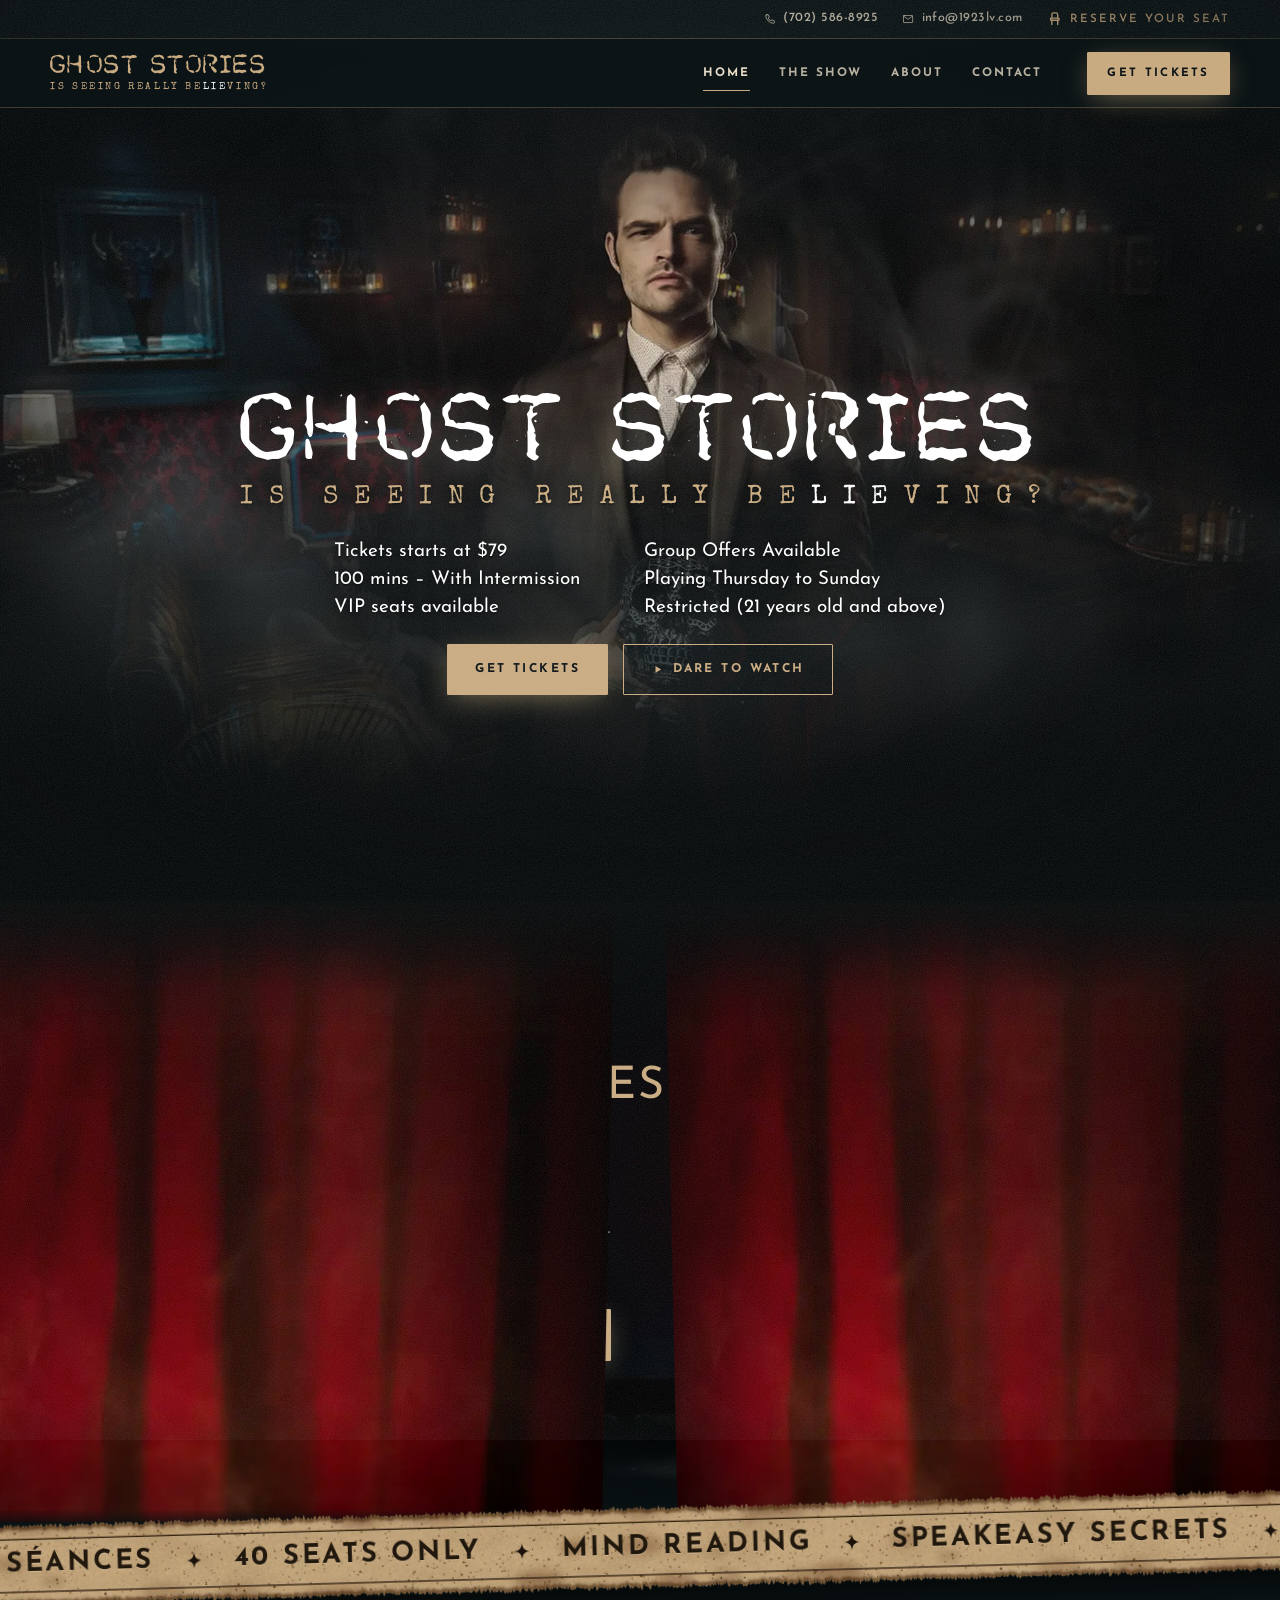
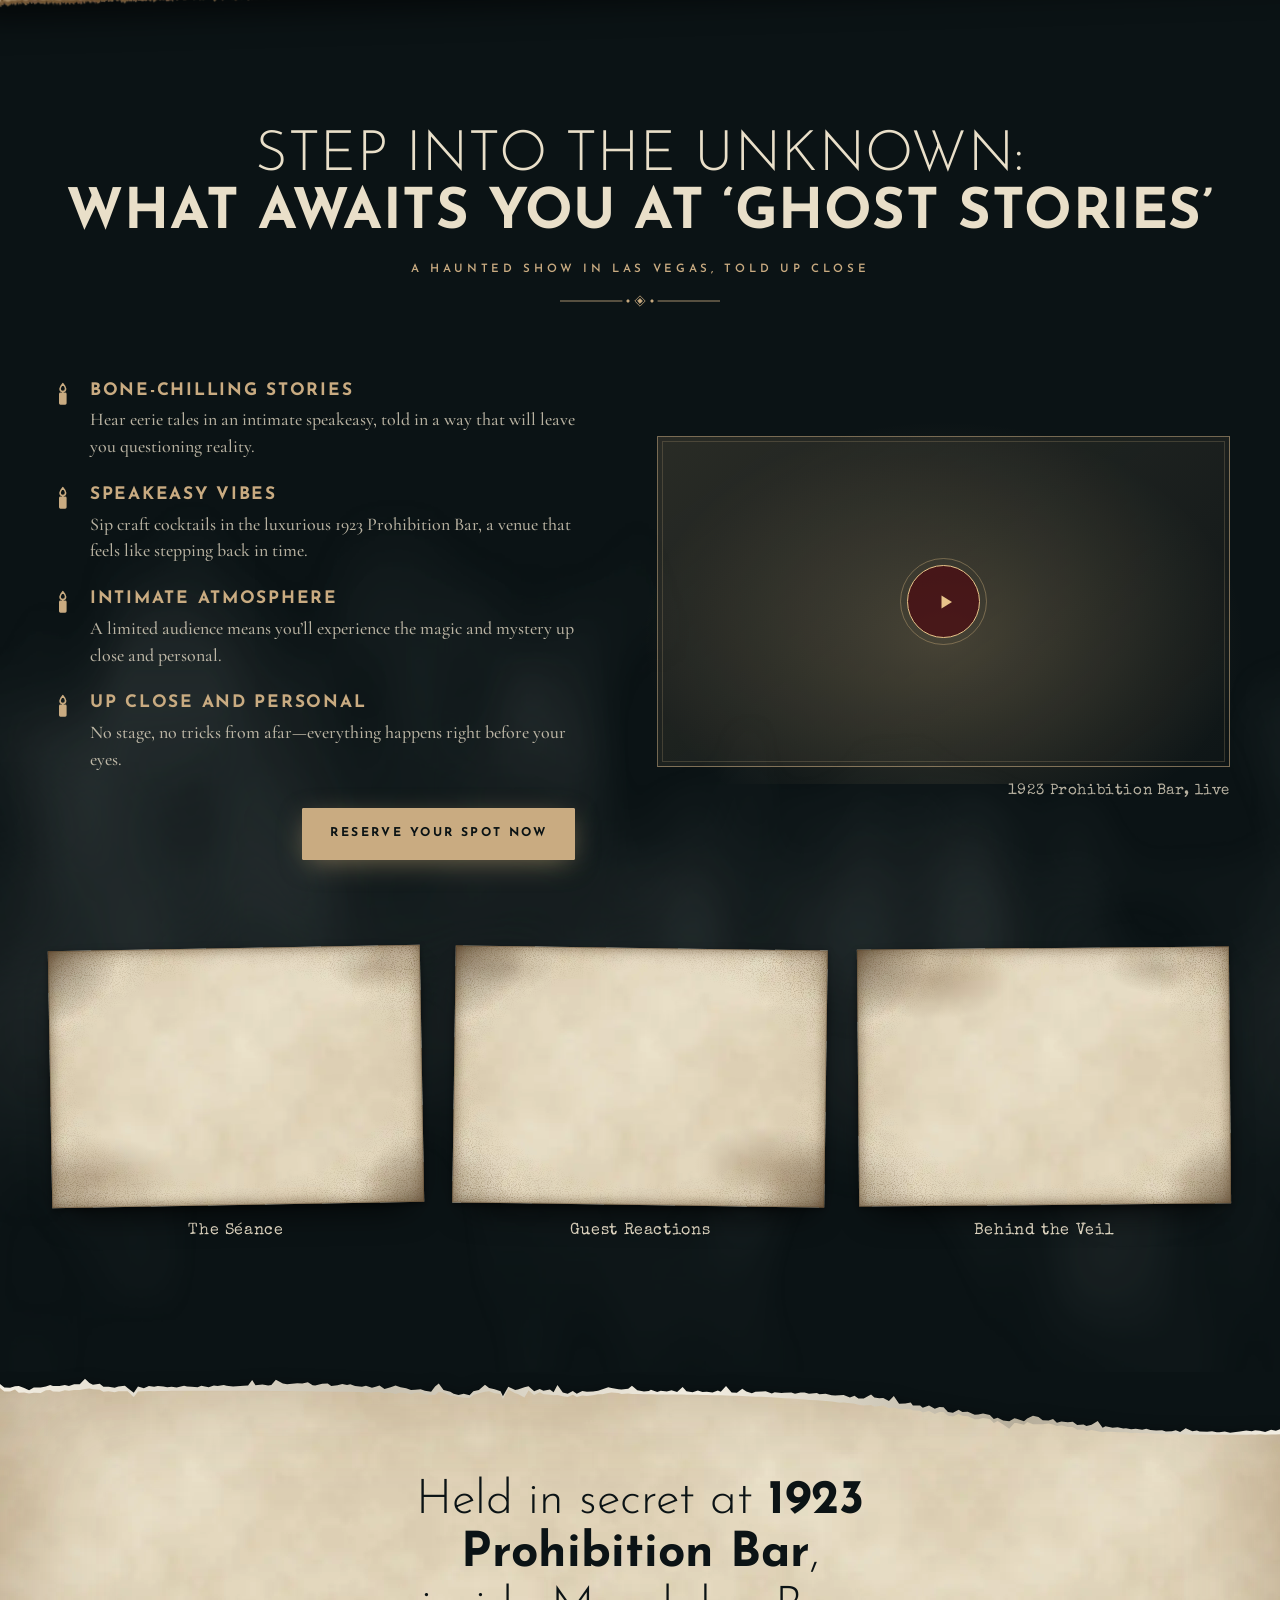
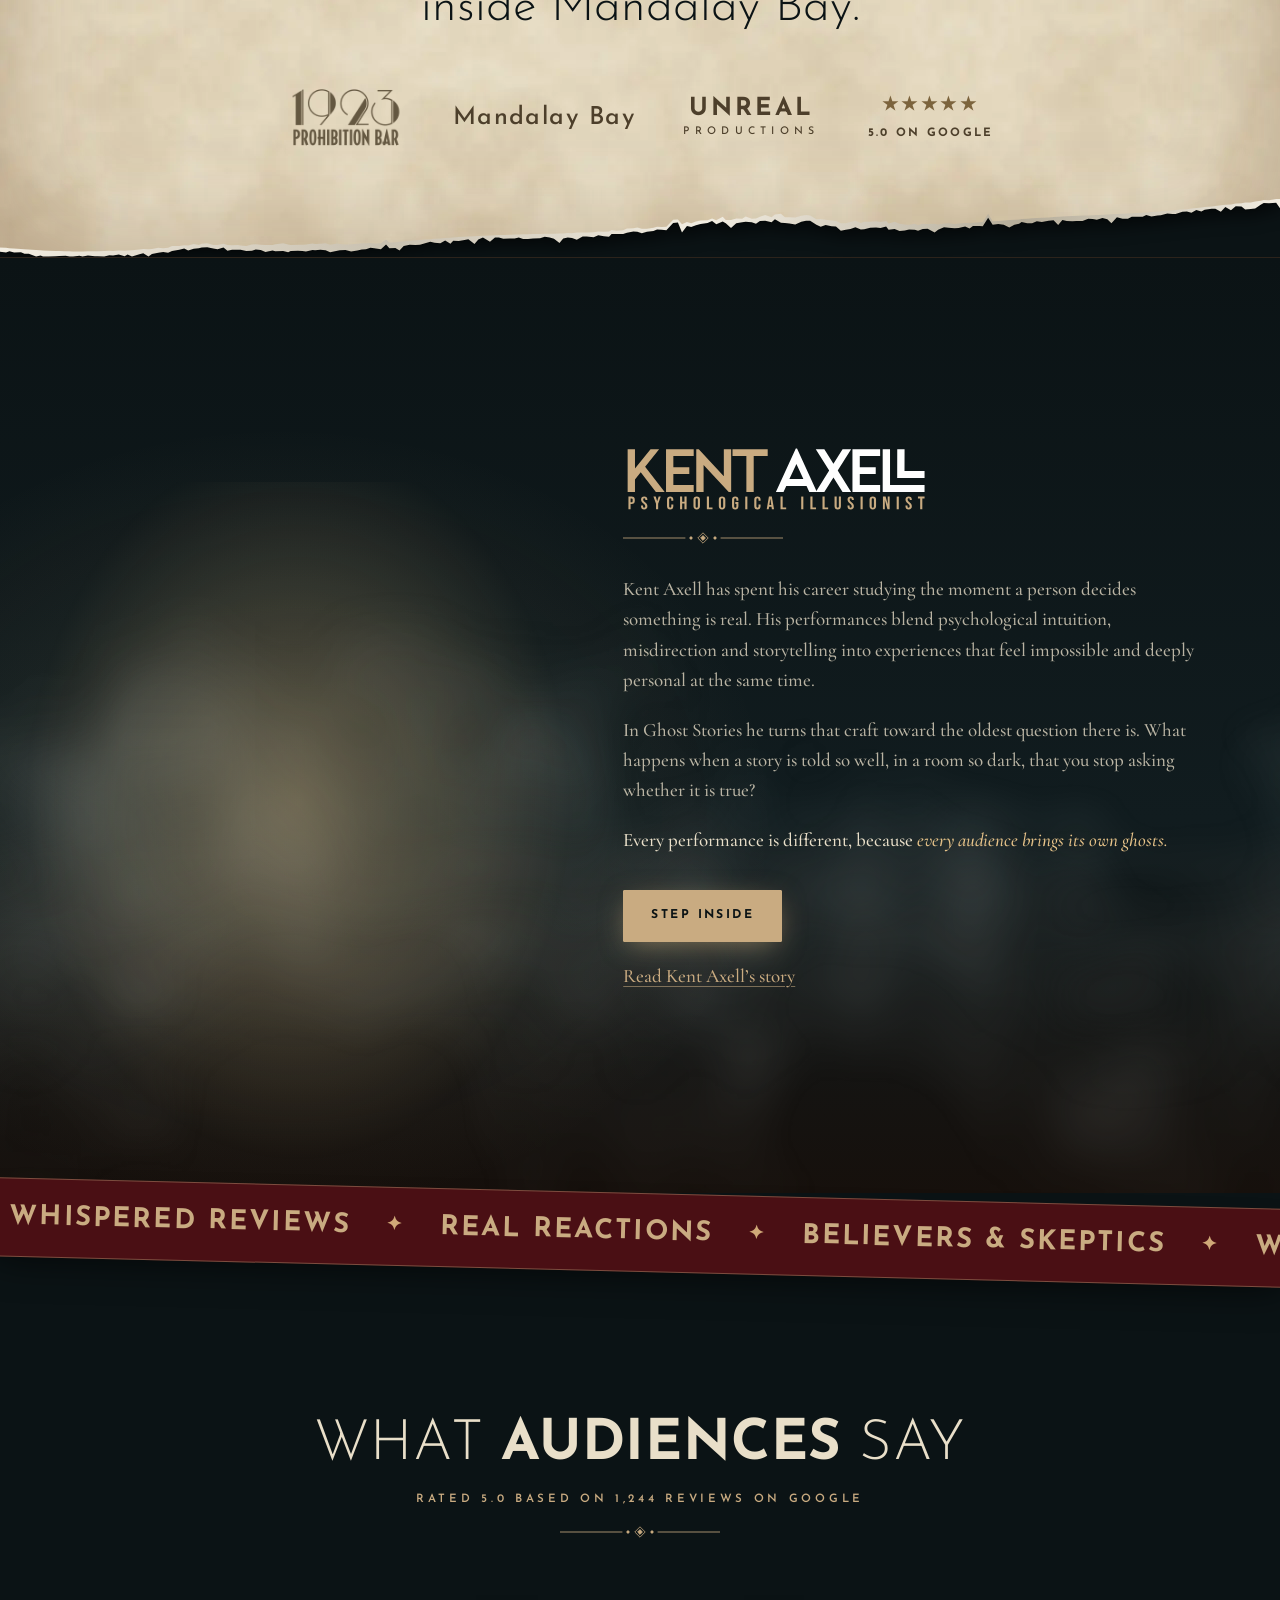
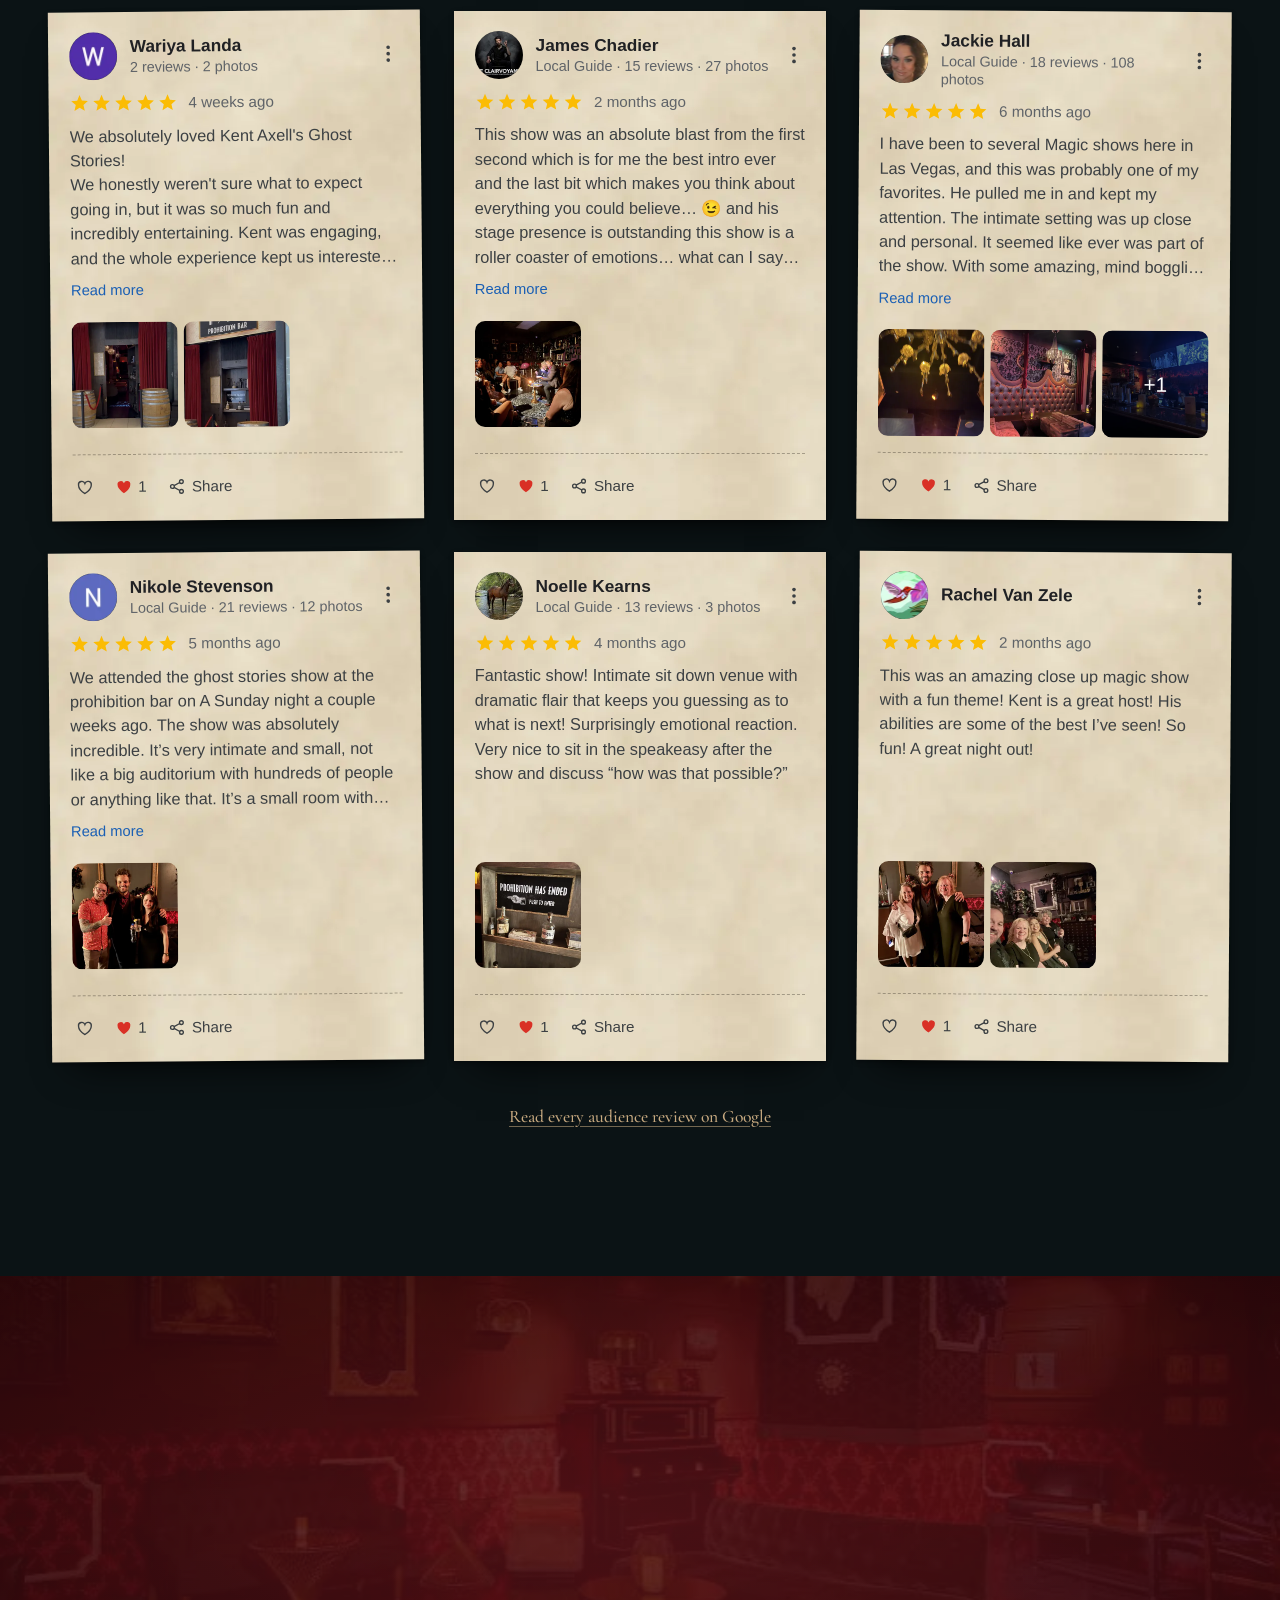
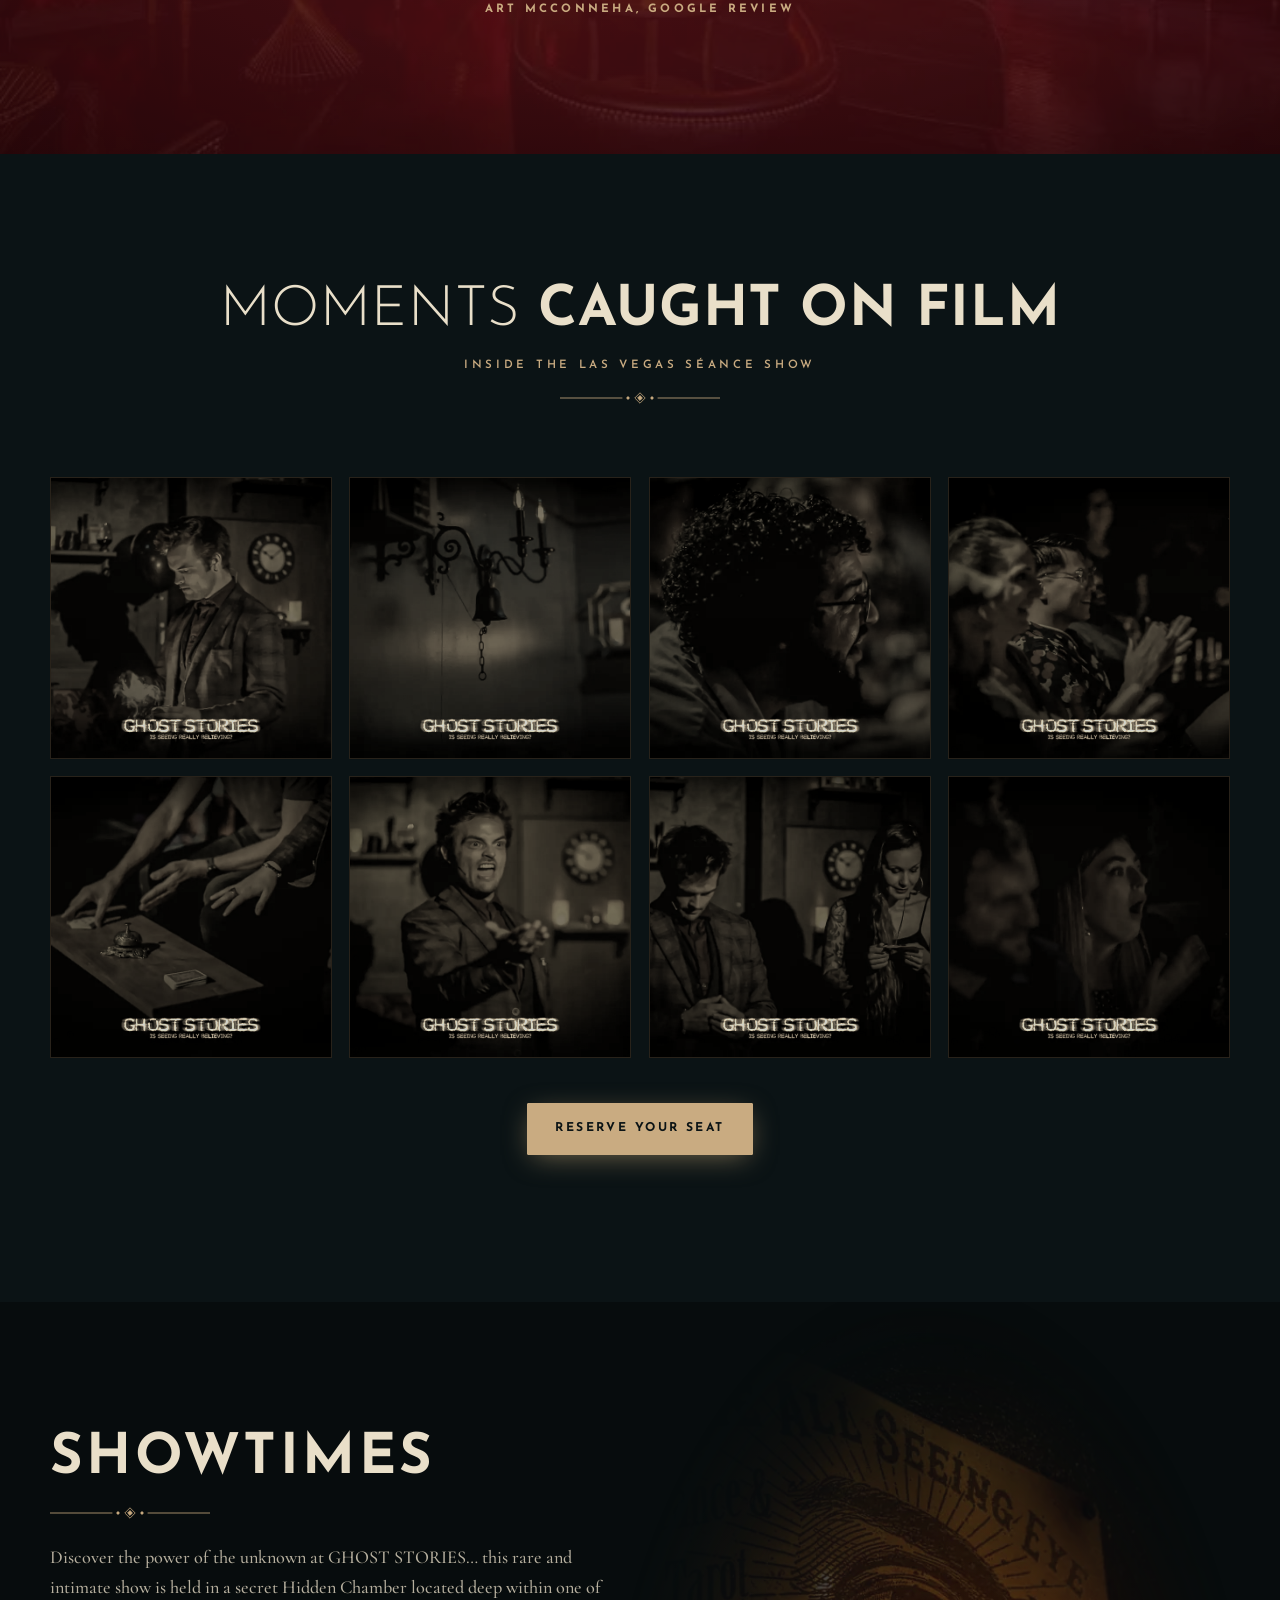
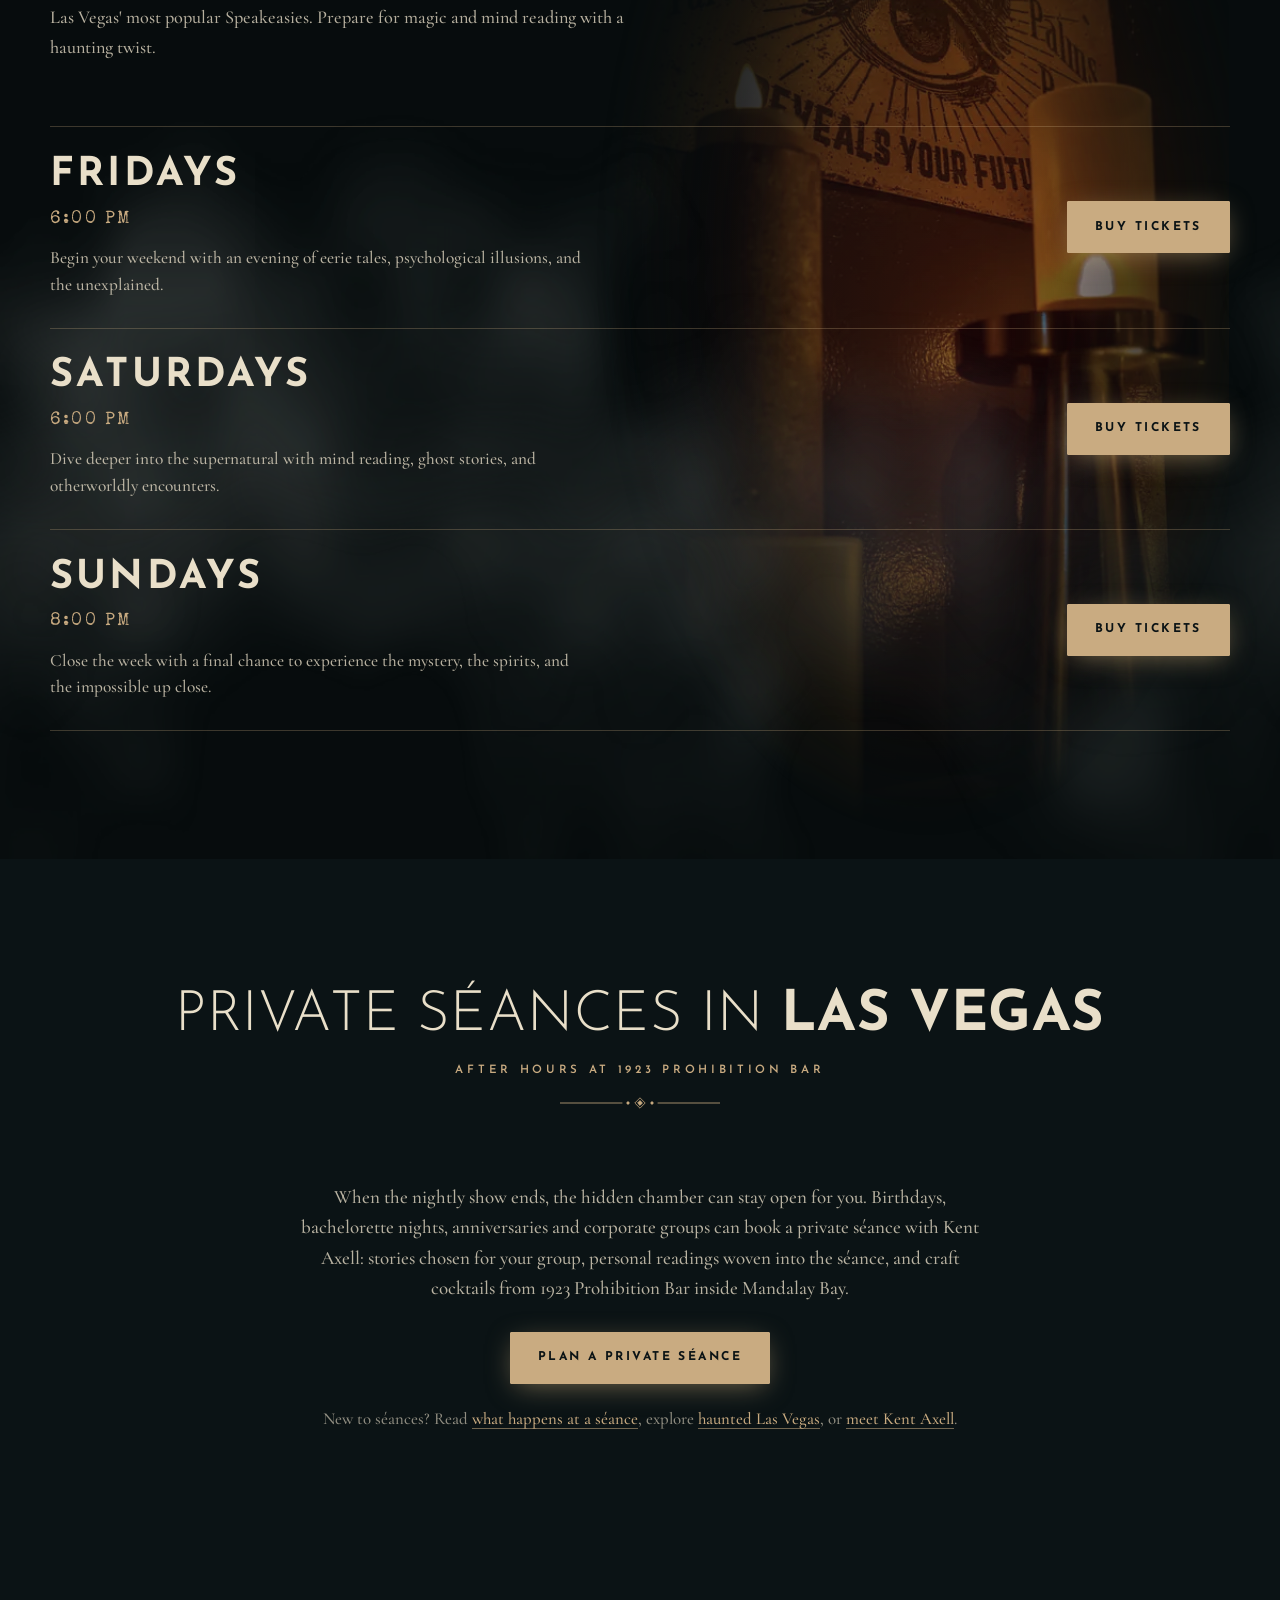
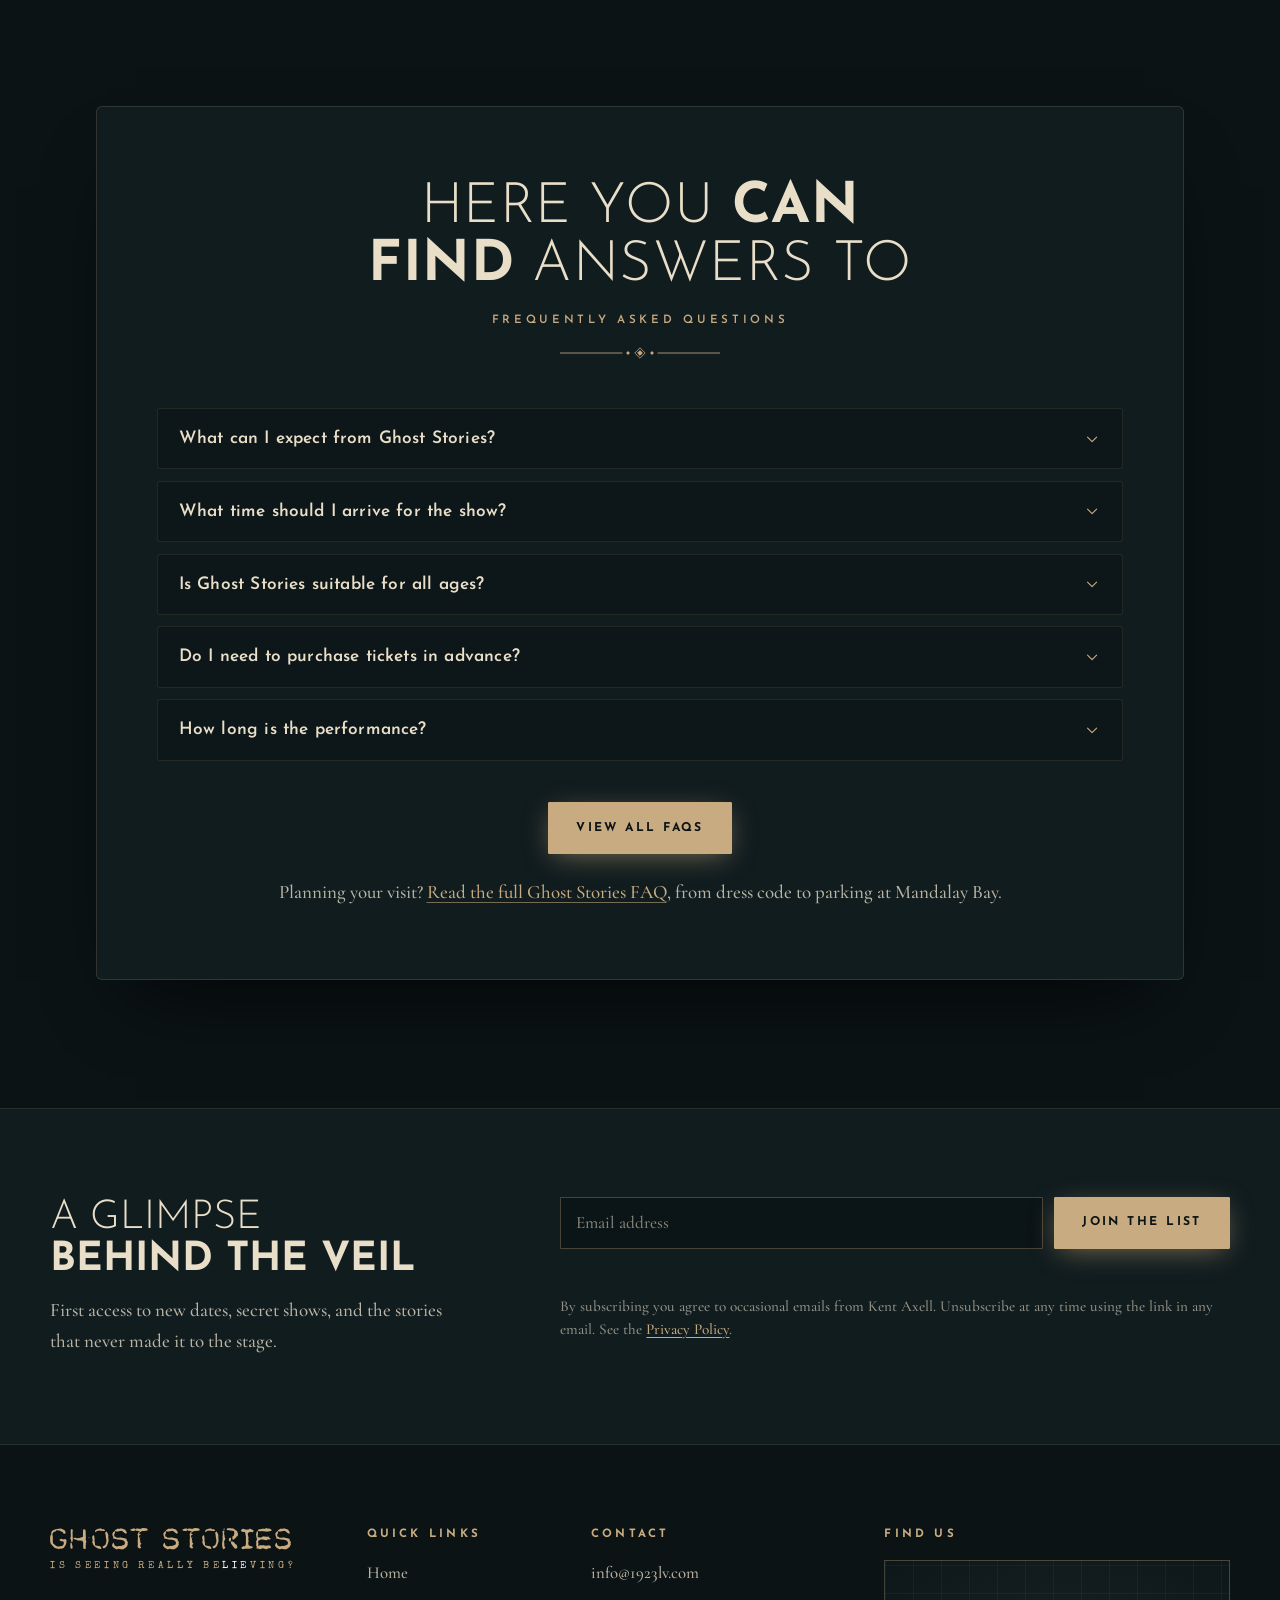
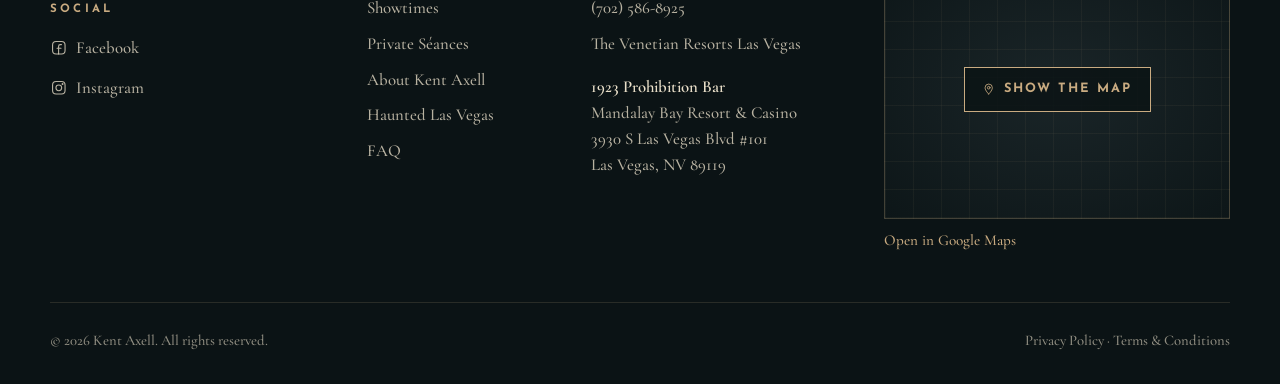
==== commit 4073e041: "Use the live domain www.ghoststories.show; new share description - Canonical, Open Graph/Twitter, JS" ====
--- a/index.html
+++ b/index.html
@@ -4,18 +4,18 @@
   <meta charset="utf-8">
   <meta name="viewport" content="width=device-width, initial-scale=1, viewport-fit=cover">
   <title>Ghost Stories | Is Seeing Really Believing? | 1923 Prohibition Bar, Las Vegas</title>
-  <meta name="description" content="An intimate evening of true ghost stories, psychological illusion, and a séance with Kent Axell at 1923 Prohibition Bar inside Mandalay Bay. The show that follows you home.">
+  <meta name="description" content="Ghost Stories with Kent Axell: mind reading, psychological illusion and a séance inside 1923 Prohibition Bar at Mandalay Bay, Las Vegas. Only 40 seats a night. Ages 21+.">
   <meta name="robots" content="index,follow">
-  <link rel="canonical" href="https://ghoststories.vegas/">
+  <link rel="canonical" href="https://www.ghoststories.show/">
 
   <!-- Open Graph -->
   <meta property="og:type" content="website">
   <meta property="og:site_name" content="Ghost Stories">
   <meta property="og:title" content="Ghost Stories: Is Seeing Really Believing?">
-  <meta property="og:description" content="True ghost stories, psychological illusion, and a séance in a hidden Las Vegas speakeasy. The show that follows you home.">
-  <meta property="og:url" content="https://ghoststories.vegas/">
+  <meta property="og:description" content="Mind reading, psychological illusion and a séance in a hidden speakeasy at Mandalay Bay, Las Vegas. Only 40 seats. Ages 21+.">
+  <meta property="og:url" content="https://www.ghoststories.show/">
   <!-- TODO: og-image.jpg is a placeholder render of assets/og/og-template.html; replace with the final design -->
-  <meta property="og:image" content="https://ghoststories.vegas/assets/img/og-image.jpg">
+  <meta property="og:image" content="https://www.ghoststories.show/assets/img/og-image.jpg">
   <meta property="og:image:width" content="1200">
   <meta property="og:image:height" content="630">
   <meta property="og:image:alt" content="Ghost Stories: Is Seeing Really Believing? — Kent Axell at 1923 Prohibition Bar">
@@ -24,8 +24,8 @@
   <!-- Twitter / X -->
   <meta name="twitter:card" content="summary_large_image">
   <meta name="twitter:title" content="Ghost Stories: Is Seeing Really Believing?">
-  <meta name="twitter:description" content="True ghost stories, psychological illusion, and a séance in a hidden Las Vegas speakeasy.">
-  <meta name="twitter:image" content="https://ghoststories.vegas/assets/img/og-image.jpg">
+  <meta name="twitter:description" content="Mind reading, psychological illusion and a séance in a hidden Las Vegas speakeasy. Only 40 seats.">
+  <meta name="twitter:image" content="https://www.ghoststories.show/assets/img/og-image.jpg">
 
   <!-- Theme & icons -->
   <meta name="theme-color" content="#0B1315">
@@ -37,802 +37,802 @@
       "@context": "https://schema.org",
       "@type": "TheaterEvent",
       "name": "Ghost Stories: Is Seeing Really Believing?",
-      "description": "An intimate evening of true ghost stories, psychological illusion, and a séance with Kent Axell at 1923 Prohibition Bar inside Mandalay Bay, Las Vegas. Ages 21+.",
+      "description": "Mind reading, psychological illusion and a séance with Kent Axell at 1923 Prohibition Bar inside Mandalay Bay, Las Vegas. Only 40 seats. Ages 21+.",
       "startDate": "2026-10-02T18:00-07:00",
       "endDate": "2026-10-02T19:40-07:00",
       "eventStatus": "https://schema.org/EventScheduled",
       "eventAttendanceMode": "https://schema.org/OfflineEventAttendanceMode",
       "typicalAgeRange": "21-",
-      "url": "https://ghoststories.vegas/",
-      "image": [
-        "https://ghoststories.vegas/assets/img/og-image.jpg"
-      ],
-      "location": {
-        "@type": "Place",
-        "name": "1923 Prohibition Bar",
-        "address": {
-          "@type": "PostalAddress",
-          "streetAddress": "3930 S Las Vegas Blvd #101, Mandalay Bay Resort & Casino",
-          "addressLocality": "Las Vegas",
-          "addressRegion": "NV",
-          "postalCode": "89119",
-          "addressCountry": "US"
-        }
-      },
-      "performer": {
-        "@type": "Person",
-        "name": "Kent Axell",
-        "url": "https://ghoststories.vegas/about-kent-axell/"
-      },
-      "organizer": {
-        "@type": "Organization",
-        "name": "Ghost Stories",
-        "url": "https://ghoststories.vegas/"
-      },
-      "offers": {
-        "@type": "Offer",
-        "url": "https://fareharbor.com/embeds/book/1923lv/items/463120/calendar/2026/09/?flow=875034&full-items=yes",
-        "price": "79",
-        "priceCurrency": "USD",
-        "availability": "https://schema.org/InStock",
-        "validFrom": "2026-09-30"
-      }
-    },
-    {
-      "@context": "https://schema.org",
-      "@type": "TheaterEvent",
-      "name": "Ghost Stories: Is Seeing Really Believing?",
-      "description": "An intimate evening of true ghost stories, psychological illusion, and a séance with Kent Axell at 1923 Prohibition Bar inside Mandalay Bay, Las Vegas. Ages 21+.",
+      "url": "https://www.ghoststories.show/",
+      "image": [
+        "https://www.ghoststories.show/assets/img/og-image.jpg"
+      ],
+      "location": {
+        "@type": "Place",
+        "name": "1923 Prohibition Bar",
+        "address": {
+          "@type": "PostalAddress",
+          "streetAddress": "3930 S Las Vegas Blvd #101, Mandalay Bay Resort & Casino",
+          "addressLocality": "Las Vegas",
+          "addressRegion": "NV",
+          "postalCode": "89119",
+          "addressCountry": "US"
+        }
+      },
+      "performer": {
+        "@type": "Person",
+        "name": "Kent Axell",
+        "url": "https://www.ghoststories.show/about-kent-axell/"
+      },
+      "organizer": {
+        "@type": "Organization",
+        "name": "Ghost Stories",
+        "url": "https://www.ghoststories.show/"
+      },
+      "offers": {
+        "@type": "Offer",
+        "url": "https://fareharbor.com/embeds/book/1923lv/items/463120/calendar/2026/09/?flow=875034&full-items=yes",
+        "price": "79",
+        "priceCurrency": "USD",
+        "availability": "https://schema.org/InStock",
+        "validFrom": "2026-09-30"
+      }
+    },
+    {
+      "@context": "https://schema.org",
+      "@type": "TheaterEvent",
+      "name": "Ghost Stories: Is Seeing Really Believing?",
+      "description": "Mind reading, psychological illusion and a séance with Kent Axell at 1923 Prohibition Bar inside Mandalay Bay, Las Vegas. Only 40 seats. Ages 21+.",
       "startDate": "2026-10-03T18:00-07:00",
       "endDate": "2026-10-03T19:40-07:00",
       "eventStatus": "https://schema.org/EventScheduled",
       "eventAttendanceMode": "https://schema.org/OfflineEventAttendanceMode",
       "typicalAgeRange": "21-",
-      "url": "https://ghoststories.vegas/",
-      "image": [
-        "https://ghoststories.vegas/assets/img/og-image.jpg"
-      ],
-      "location": {
-        "@type": "Place",
-        "name": "1923 Prohibition Bar",
-        "address": {
-          "@type": "PostalAddress",
-          "streetAddress": "3930 S Las Vegas Blvd #101, Mandalay Bay Resort & Casino",
-          "addressLocality": "Las Vegas",
-          "addressRegion": "NV",
-          "postalCode": "89119",
-          "addressCountry": "US"
-        }
-      },
-      "performer": {
-        "@type": "Person",
-        "name": "Kent Axell",
-        "url": "https://ghoststories.vegas/about-kent-axell/"
-      },
-      "organizer": {
-        "@type": "Organization",
-        "name": "Ghost Stories",
-        "url": "https://ghoststories.vegas/"
-      },
-      "offers": {
-        "@type": "Offer",
-        "url": "https://fareharbor.com/embeds/book/1923lv/items/463120/calendar/2026/09/?flow=875034&full-items=yes",
-        "price": "79",
-        "priceCurrency": "USD",
-        "availability": "https://schema.org/InStock",
-        "validFrom": "2026-09-30"
-      }
-    },
-    {
-      "@context": "https://schema.org",
-      "@type": "TheaterEvent",
-      "name": "Ghost Stories: Is Seeing Really Believing?",
-      "description": "An intimate evening of true ghost stories, psychological illusion, and a séance with Kent Axell at 1923 Prohibition Bar inside Mandalay Bay, Las Vegas. Ages 21+.",
+      "url": "https://www.ghoststories.show/",
+      "image": [
+        "https://www.ghoststories.show/assets/img/og-image.jpg"
+      ],
+      "location": {
+        "@type": "Place",
+        "name": "1923 Prohibition Bar",
+        "address": {
+          "@type": "PostalAddress",
+          "streetAddress": "3930 S Las Vegas Blvd #101, Mandalay Bay Resort & Casino",
+          "addressLocality": "Las Vegas",
+          "addressRegion": "NV",
+          "postalCode": "89119",
+          "addressCountry": "US"
+        }
+      },
+      "performer": {
+        "@type": "Person",
+        "name": "Kent Axell",
+        "url": "https://www.ghoststories.show/about-kent-axell/"
+      },
+      "organizer": {
+        "@type": "Organization",
+        "name": "Ghost Stories",
+        "url": "https://www.ghoststories.show/"
+      },
+      "offers": {
+        "@type": "Offer",
+        "url": "https://fareharbor.com/embeds/book/1923lv/items/463120/calendar/2026/09/?flow=875034&full-items=yes",
+        "price": "79",
+        "priceCurrency": "USD",
+        "availability": "https://schema.org/InStock",
+        "validFrom": "2026-09-30"
+      }
+    },
+    {
+      "@context": "https://schema.org",
+      "@type": "TheaterEvent",
+      "name": "Ghost Stories: Is Seeing Really Believing?",
+      "description": "Mind reading, psychological illusion and a séance with Kent Axell at 1923 Prohibition Bar inside Mandalay Bay, Las Vegas. Only 40 seats. Ages 21+.",
       "startDate": "2026-10-04T20:00-07:00",
       "endDate": "2026-10-04T21:40-07:00",
       "eventStatus": "https://schema.org/EventScheduled",
       "eventAttendanceMode": "https://schema.org/OfflineEventAttendanceMode",
       "typicalAgeRange": "21-",
-      "url": "https://ghoststories.vegas/",
-      "image": [
-        "https://ghoststories.vegas/assets/img/og-image.jpg"
-      ],
-      "location": {
-        "@type": "Place",
-        "name": "1923 Prohibition Bar",
-        "address": {
-          "@type": "PostalAddress",
-          "streetAddress": "3930 S Las Vegas Blvd #101, Mandalay Bay Resort & Casino",
-          "addressLocality": "Las Vegas",
-          "addressRegion": "NV",
-          "postalCode": "89119",
-          "addressCountry": "US"
-        }
-      },
-      "performer": {
-        "@type": "Person",
-        "name": "Kent Axell",
-        "url": "https://ghoststories.vegas/about-kent-axell/"
-      },
-      "organizer": {
-        "@type": "Organization",
-        "name": "Ghost Stories",
-        "url": "https://ghoststories.vegas/"
-      },
-      "offers": {
-        "@type": "Offer",
-        "url": "https://fareharbor.com/embeds/book/1923lv/items/463120/calendar/2026/09/?flow=875034&full-items=yes",
-        "price": "79",
-        "priceCurrency": "USD",
-        "availability": "https://schema.org/InStock",
-        "validFrom": "2026-09-30"
-      }
-    },
-    {
-      "@context": "https://schema.org",
-      "@type": "TheaterEvent",
-      "name": "Ghost Stories: Is Seeing Really Believing?",
-      "description": "An intimate evening of true ghost stories, psychological illusion, and a séance with Kent Axell at 1923 Prohibition Bar inside Mandalay Bay, Las Vegas. Ages 21+.",
+      "url": "https://www.ghoststories.show/",
+      "image": [
+        "https://www.ghoststories.show/assets/img/og-image.jpg"
+      ],
+      "location": {
+        "@type": "Place",
+        "name": "1923 Prohibition Bar",
+        "address": {
+          "@type": "PostalAddress",
+          "streetAddress": "3930 S Las Vegas Blvd #101, Mandalay Bay Resort & Casino",
+          "addressLocality": "Las Vegas",
+          "addressRegion": "NV",
+          "postalCode": "89119",
+          "addressCountry": "US"
+        }
+      },
+      "performer": {
+        "@type": "Person",
+        "name": "Kent Axell",
+        "url": "https://www.ghoststories.show/about-kent-axell/"
+      },
+      "organizer": {
+        "@type": "Organization",
+        "name": "Ghost Stories",
+        "url": "https://www.ghoststories.show/"
+      },
+      "offers": {
+        "@type": "Offer",
+        "url": "https://fareharbor.com/embeds/book/1923lv/items/463120/calendar/2026/09/?flow=875034&full-items=yes",
+        "price": "79",
+        "priceCurrency": "USD",
+        "availability": "https://schema.org/InStock",
+        "validFrom": "2026-09-30"
+      }
+    },
+    {
+      "@context": "https://schema.org",
+      "@type": "TheaterEvent",
+      "name": "Ghost Stories: Is Seeing Really Believing?",
+      "description": "Mind reading, psychological illusion and a séance with Kent Axell at 1923 Prohibition Bar inside Mandalay Bay, Las Vegas. Only 40 seats. Ages 21+.",
       "startDate": "2026-10-09T18:00-07:00",
       "endDate": "2026-10-09T19:40-07:00",
       "eventStatus": "https://schema.org/EventScheduled",
       "eventAttendanceMode": "https://schema.org/OfflineEventAttendanceMode",
       "typicalAgeRange": "21-",
-      "url": "https://ghoststories.vegas/",
-      "image": [
-        "https://ghoststories.vegas/assets/img/og-image.jpg"
-      ],
-      "location": {
-        "@type": "Place",
-        "name": "1923 Prohibition Bar",
-        "address": {
-          "@type": "PostalAddress",
-          "streetAddress": "3930 S Las Vegas Blvd #101, Mandalay Bay Resort & Casino",
-          "addressLocality": "Las Vegas",
-          "addressRegion": "NV",
-          "postalCode": "89119",
-          "addressCountry": "US"
-        }
-      },
-      "performer": {
-        "@type": "Person",
-        "name": "Kent Axell",
-        "url": "https://ghoststories.vegas/about-kent-axell/"
-      },
-      "organizer": {
-        "@type": "Organization",
-        "name": "Ghost Stories",
-        "url": "https://ghoststories.vegas/"
-      },
-      "offers": {
-        "@type": "Offer",
-        "url": "https://fareharbor.com/embeds/book/1923lv/items/463120/calendar/2026/09/?flow=875034&full-items=yes",
-        "price": "79",
-        "priceCurrency": "USD",
-        "availability": "https://schema.org/InStock",
-        "validFrom": "2026-09-30"
-      }
-    },
-    {
-      "@context": "https://schema.org",
-      "@type": "TheaterEvent",
-      "name": "Ghost Stories: Is Seeing Really Believing?",
-      "description": "An intimate evening of true ghost stories, psychological illusion, and a séance with Kent Axell at 1923 Prohibition Bar inside Mandalay Bay, Las Vegas. Ages 21+.",
+      "url": "https://www.ghoststories.show/",
+      "image": [
+        "https://www.ghoststories.show/assets/img/og-image.jpg"
+      ],
+      "location": {
+        "@type": "Place",
+        "name": "1923 Prohibition Bar",
+        "address": {
+          "@type": "PostalAddress",
+          "streetAddress": "3930 S Las Vegas Blvd #101, Mandalay Bay Resort & Casino",
+          "addressLocality": "Las Vegas",
+          "addressRegion": "NV",
+          "postalCode": "89119",
+          "addressCountry": "US"
+        }
+      },
+      "performer": {
+        "@type": "Person",
+        "name": "Kent Axell",
+        "url": "https://www.ghoststories.show/about-kent-axell/"
+      },
+      "organizer": {
+        "@type": "Organization",
+        "name": "Ghost Stories",
+        "url": "https://www.ghoststories.show/"
+      },
+      "offers": {
+        "@type": "Offer",
+        "url": "https://fareharbor.com/embeds/book/1923lv/items/463120/calendar/2026/09/?flow=875034&full-items=yes",
+        "price": "79",
+        "priceCurrency": "USD",
+        "availability": "https://schema.org/InStock",
+        "validFrom": "2026-09-30"
+      }
+    },
+    {
+      "@context": "https://schema.org",
+      "@type": "TheaterEvent",
+      "name": "Ghost Stories: Is Seeing Really Believing?",
+      "description": "Mind reading, psychological illusion and a séance with Kent Axell at 1923 Prohibition Bar inside Mandalay Bay, Las Vegas. Only 40 seats. Ages 21+.",
       "startDate": "2026-10-10T18:00-07:00",
       "endDate": "2026-10-10T19:40-07:00",
       "eventStatus": "https://schema.org/EventScheduled",
       "eventAttendanceMode": "https://schema.org/OfflineEventAttendanceMode",
       "typicalAgeRange": "21-",
-      "url": "https://ghoststories.vegas/",
-      "image": [
-        "https://ghoststories.vegas/assets/img/og-image.jpg"
-      ],
-      "location": {
-        "@type": "Place",
-        "name": "1923 Prohibition Bar",
-        "address": {
-          "@type": "PostalAddress",
-          "streetAddress": "3930 S Las Vegas Blvd #101, Mandalay Bay Resort & Casino",
-          "addressLocality": "Las Vegas",
-          "addressRegion": "NV",
-          "postalCode": "89119",
-          "addressCountry": "US"
-        }
-      },
-      "performer": {
-        "@type": "Person",
-        "name": "Kent Axell",
-        "url": "https://ghoststories.vegas/about-kent-axell/"
-      },
-      "organizer": {
-        "@type": "Organization",
-        "name": "Ghost Stories",
-        "url": "https://ghoststories.vegas/"
-      },
-      "offers": {
-        "@type": "Offer",
-        "url": "https://fareharbor.com/embeds/book/1923lv/items/463120/calendar/2026/09/?flow=875034&full-items=yes",
-        "price": "79",
-        "priceCurrency": "USD",
-        "availability": "https://schema.org/InStock",
-        "validFrom": "2026-09-30"
-      }
-    },
-    {
-      "@context": "https://schema.org",
-      "@type": "TheaterEvent",
-      "name": "Ghost Stories: Is Seeing Really Believing?",
-      "description": "An intimate evening of true ghost stories, psychological illusion, and a séance with Kent Axell at 1923 Prohibition Bar inside Mandalay Bay, Las Vegas. Ages 21+.",
+      "url": "https://www.ghoststories.show/",
+      "image": [
+        "https://www.ghoststories.show/assets/img/og-image.jpg"
+      ],
+      "location": {
+        "@type": "Place",
+        "name": "1923 Prohibition Bar",
+        "address": {
+          "@type": "PostalAddress",
+          "streetAddress": "3930 S Las Vegas Blvd #101, Mandalay Bay Resort & Casino",
+          "addressLocality": "Las Vegas",
+          "addressRegion": "NV",
+          "postalCode": "89119",
+          "addressCountry": "US"
+        }
+      },
+      "performer": {
+        "@type": "Person",
+        "name": "Kent Axell",
+        "url": "https://www.ghoststories.show/about-kent-axell/"
+      },
+      "organizer": {
+        "@type": "Organization",
+        "name": "Ghost Stories",
+        "url": "https://www.ghoststories.show/"
+      },
+      "offers": {
+        "@type": "Offer",
+        "url": "https://fareharbor.com/embeds/book/1923lv/items/463120/calendar/2026/09/?flow=875034&full-items=yes",
+        "price": "79",
+        "priceCurrency": "USD",
+        "availability": "https://schema.org/InStock",
+        "validFrom": "2026-09-30"
+      }
+    },
+    {
+      "@context": "https://schema.org",
+      "@type": "TheaterEvent",
+      "name": "Ghost Stories: Is Seeing Really Believing?",
+      "description": "Mind reading, psychological illusion and a séance with Kent Axell at 1923 Prohibition Bar inside Mandalay Bay, Las Vegas. Only 40 seats. Ages 21+.",
       "startDate": "2026-10-11T20:00-07:00",
       "endDate": "2026-10-11T21:40-07:00",
       "eventStatus": "https://schema.org/EventScheduled",
       "eventAttendanceMode": "https://schema.org/OfflineEventAttendanceMode",
       "typicalAgeRange": "21-",
-      "url": "https://ghoststories.vegas/",
-      "image": [
-        "https://ghoststories.vegas/assets/img/og-image.jpg"
-      ],
-      "location": {
-        "@type": "Place",
-        "name": "1923 Prohibition Bar",
-        "address": {
-          "@type": "PostalAddress",
-          "streetAddress": "3930 S Las Vegas Blvd #101, Mandalay Bay Resort & Casino",
-          "addressLocality": "Las Vegas",
-          "addressRegion": "NV",
-          "postalCode": "89119",
-          "addressCountry": "US"
-        }
-      },
-      "performer": {
-        "@type": "Person",
-        "name": "Kent Axell",
-        "url": "https://ghoststories.vegas/about-kent-axell/"
-      },
-      "organizer": {
-        "@type": "Organization",
-        "name": "Ghost Stories",
-        "url": "https://ghoststories.vegas/"
-      },
-      "offers": {
-        "@type": "Offer",
-        "url": "https://fareharbor.com/embeds/book/1923lv/items/463120/calendar/2026/09/?flow=875034&full-items=yes",
-        "price": "79",
-        "priceCurrency": "USD",
-        "availability": "https://schema.org/InStock",
-        "validFrom": "2026-09-30"
-      }
-    },
-    {
-      "@context": "https://schema.org",
-      "@type": "TheaterEvent",
-      "name": "Ghost Stories: Is Seeing Really Believing?",
-      "description": "An intimate evening of true ghost stories, psychological illusion, and a séance with Kent Axell at 1923 Prohibition Bar inside Mandalay Bay, Las Vegas. Ages 21+.",
+      "url": "https://www.ghoststories.show/",
+      "image": [
+        "https://www.ghoststories.show/assets/img/og-image.jpg"
+      ],
+      "location": {
+        "@type": "Place",
+        "name": "1923 Prohibition Bar",
+        "address": {
+          "@type": "PostalAddress",
+          "streetAddress": "3930 S Las Vegas Blvd #101, Mandalay Bay Resort & Casino",
+          "addressLocality": "Las Vegas",
+          "addressRegion": "NV",
+          "postalCode": "89119",
+          "addressCountry": "US"
+        }
+      },
+      "performer": {
+        "@type": "Person",
+        "name": "Kent Axell",
+        "url": "https://www.ghoststories.show/about-kent-axell/"
+      },
+      "organizer": {
+        "@type": "Organization",
+        "name": "Ghost Stories",
+        "url": "https://www.ghoststories.show/"
+      },
+      "offers": {
+        "@type": "Offer",
+        "url": "https://fareharbor.com/embeds/book/1923lv/items/463120/calendar/2026/09/?flow=875034&full-items=yes",
+        "price": "79",
+        "priceCurrency": "USD",
+        "availability": "https://schema.org/InStock",
+        "validFrom": "2026-09-30"
+      }
+    },
+    {
+      "@context": "https://schema.org",
+      "@type": "TheaterEvent",
+      "name": "Ghost Stories: Is Seeing Really Believing?",
+      "description": "Mind reading, psychological illusion and a séance with Kent Axell at 1923 Prohibition Bar inside Mandalay Bay, Las Vegas. Only 40 seats. Ages 21+.",
       "startDate": "2026-10-16T18:00-07:00",
       "endDate": "2026-10-16T19:40-07:00",
       "eventStatus": "https://schema.org/EventScheduled",
       "eventAttendanceMode": "https://schema.org/OfflineEventAttendanceMode",
       "typicalAgeRange": "21-",
-      "url": "https://ghoststories.vegas/",
-      "image": [
-        "https://ghoststories.vegas/assets/img/og-image.jpg"
-      ],
-      "location": {
-        "@type": "Place",
-        "name": "1923 Prohibition Bar",
-        "address": {
-          "@type": "PostalAddress",
-          "streetAddress": "3930 S Las Vegas Blvd #101, Mandalay Bay Resort & Casino",
-          "addressLocality": "Las Vegas",
-          "addressRegion": "NV",
-          "postalCode": "89119",
-          "addressCountry": "US"
-        }
-      },
-      "performer": {
-        "@type": "Person",
-        "name": "Kent Axell",
-        "url": "https://ghoststories.vegas/about-kent-axell/"
-      },
-      "organizer": {
-        "@type": "Organization",
-        "name": "Ghost Stories",
-        "url": "https://ghoststories.vegas/"
-      },
-      "offers": {
-        "@type": "Offer",
-        "url": "https://fareharbor.com/embeds/book/1923lv/items/463120/calendar/2026/09/?flow=875034&full-items=yes",
-        "price": "79",
-        "priceCurrency": "USD",
-        "availability": "https://schema.org/InStock",
-        "validFrom": "2026-09-30"
-      }
-    },
-    {
-      "@context": "https://schema.org",
-      "@type": "TheaterEvent",
-      "name": "Ghost Stories: Is Seeing Really Believing?",
-      "description": "An intimate evening of true ghost stories, psychological illusion, and a séance with Kent Axell at 1923 Prohibition Bar inside Mandalay Bay, Las Vegas. Ages 21+.",
+      "url": "https://www.ghoststories.show/",
+      "image": [
+        "https://www.ghoststories.show/assets/img/og-image.jpg"
+      ],
+      "location": {
+        "@type": "Place",
+        "name": "1923 Prohibition Bar",
+        "address": {
+          "@type": "PostalAddress",
+          "streetAddress": "3930 S Las Vegas Blvd #101, Mandalay Bay Resort & Casino",
+          "addressLocality": "Las Vegas",
+          "addressRegion": "NV",
+          "postalCode": "89119",
+          "addressCountry": "US"
+        }
+      },
+      "performer": {
+        "@type": "Person",
+        "name": "Kent Axell",
+        "url": "https://www.ghoststories.show/about-kent-axell/"
+      },
+      "organizer": {
+        "@type": "Organization",
+        "name": "Ghost Stories",
+        "url": "https://www.ghoststories.show/"
+      },
+      "offers": {
+        "@type": "Offer",
+        "url": "https://fareharbor.com/embeds/book/1923lv/items/463120/calendar/2026/09/?flow=875034&full-items=yes",
+        "price": "79",
+        "priceCurrency": "USD",
+        "availability": "https://schema.org/InStock",
+        "validFrom": "2026-09-30"
+      }
+    },
+    {
+      "@context": "https://schema.org",
+      "@type": "TheaterEvent",
+      "name": "Ghost Stories: Is Seeing Really Believing?",
+      "description": "Mind reading, psychological illusion and a séance with Kent Axell at 1923 Prohibition Bar inside Mandalay Bay, Las Vegas. Only 40 seats. Ages 21+.",
       "startDate": "2026-10-17T18:00-07:00",
       "endDate": "2026-10-17T19:40-07:00",
       "eventStatus": "https://schema.org/EventScheduled",
       "eventAttendanceMode": "https://schema.org/OfflineEventAttendanceMode",
       "typicalAgeRange": "21-",
-      "url": "https://ghoststories.vegas/",
-      "image": [
-        "https://ghoststories.vegas/assets/img/og-image.jpg"
-      ],
-      "location": {
-        "@type": "Place",
-        "name": "1923 Prohibition Bar",
-        "address": {
-          "@type": "PostalAddress",
-          "streetAddress": "3930 S Las Vegas Blvd #101, Mandalay Bay Resort & Casino",
-          "addressLocality": "Las Vegas",
-          "addressRegion": "NV",
-          "postalCode": "89119",
-          "addressCountry": "US"
-        }
-      },
-      "performer": {
-        "@type": "Person",
-        "name": "Kent Axell",
-        "url": "https://ghoststories.vegas/about-kent-axell/"
-      },
-      "organizer": {
-        "@type": "Organization",
-        "name": "Ghost Stories",
-        "url": "https://ghoststories.vegas/"
-      },
-      "offers": {
-        "@type": "Offer",
-        "url": "https://fareharbor.com/embeds/book/1923lv/items/463120/calendar/2026/09/?flow=875034&full-items=yes",
-        "price": "79",
-        "priceCurrency": "USD",
-        "availability": "https://schema.org/InStock",
-        "validFrom": "2026-09-30"
-      }
-    },
-    {
-      "@context": "https://schema.org",
-      "@type": "TheaterEvent",
-      "name": "Ghost Stories: Is Seeing Really Believing?",
-      "description": "An intimate evening of true ghost stories, psychological illusion, and a séance with Kent Axell at 1923 Prohibition Bar inside Mandalay Bay, Las Vegas. Ages 21+.",
+      "url": "https://www.ghoststories.show/",
+      "image": [
+        "https://www.ghoststories.show/assets/img/og-image.jpg"
+      ],
+      "location": {
+        "@type": "Place",
+        "name": "1923 Prohibition Bar",
+        "address": {
+          "@type": "PostalAddress",
+          "streetAddress": "3930 S Las Vegas Blvd #101, Mandalay Bay Resort & Casino",
+          "addressLocality": "Las Vegas",
+          "addressRegion": "NV",
+          "postalCode": "89119",
+          "addressCountry": "US"
+        }
+      },
+      "performer": {
+        "@type": "Person",
+        "name": "Kent Axell",
+        "url": "https://www.ghoststories.show/about-kent-axell/"
+      },
+      "organizer": {
+        "@type": "Organization",
+        "name": "Ghost Stories",
+        "url": "https://www.ghoststories.show/"
+      },
+      "offers": {
+        "@type": "Offer",
+        "url": "https://fareharbor.com/embeds/book/1923lv/items/463120/calendar/2026/09/?flow=875034&full-items=yes",
+        "price": "79",
+        "priceCurrency": "USD",
+        "availability": "https://schema.org/InStock",
+        "validFrom": "2026-09-30"
+      }
+    },
+    {
+      "@context": "https://schema.org",
+      "@type": "TheaterEvent",
+      "name": "Ghost Stories: Is Seeing Really Believing?",
+      "description": "Mind reading, psychological illusion and a séance with Kent Axell at 1923 Prohibition Bar inside Mandalay Bay, Las Vegas. Only 40 seats. Ages 21+.",
       "startDate": "2026-10-18T20:00-07:00",
       "endDate": "2026-10-18T21:40-07:00",
       "eventStatus": "https://schema.org/EventScheduled",
       "eventAttendanceMode": "https://schema.org/OfflineEventAttendanceMode",
       "typicalAgeRange": "21-",
-      "url": "https://ghoststories.vegas/",
-      "image": [
-        "https://ghoststories.vegas/assets/img/og-image.jpg"
-      ],
-      "location": {
-        "@type": "Place",
-        "name": "1923 Prohibition Bar",
-        "address": {
-          "@type": "PostalAddress",
-          "streetAddress": "3930 S Las Vegas Blvd #101, Mandalay Bay Resort & Casino",
-          "addressLocality": "Las Vegas",
-          "addressRegion": "NV",
-          "postalCode": "89119",
-          "addressCountry": "US"
-        }
-      },
-      "performer": {
-        "@type": "Person",
-        "name": "Kent Axell",
-        "url": "https://ghoststories.vegas/about-kent-axell/"
-      },
-      "organizer": {
-        "@type": "Organization",
-        "name": "Ghost Stories",
-        "url": "https://ghoststories.vegas/"
-      },
-      "offers": {
-        "@type": "Offer",
-        "url": "https://fareharbor.com/embeds/book/1923lv/items/463120/calendar/2026/09/?flow=875034&full-items=yes",
-        "price": "79",
-        "priceCurrency": "USD",
-        "availability": "https://schema.org/InStock",
-        "validFrom": "2026-09-30"
-      }
-    },
-    {
-      "@context": "https://schema.org",
-      "@type": "TheaterEvent",
-      "name": "Ghost Stories: Is Seeing Really Believing?",
-      "description": "An intimate evening of true ghost stories, psychological illusion, and a séance with Kent Axell at 1923 Prohibition Bar inside Mandalay Bay, Las Vegas. Ages 21+.",
+      "url": "https://www.ghoststories.show/",
+      "image": [
+        "https://www.ghoststories.show/assets/img/og-image.jpg"
+      ],
+      "location": {
+        "@type": "Place",
+        "name": "1923 Prohibition Bar",
+        "address": {
+          "@type": "PostalAddress",
+          "streetAddress": "3930 S Las Vegas Blvd #101, Mandalay Bay Resort & Casino",
+          "addressLocality": "Las Vegas",
+          "addressRegion": "NV",
+          "postalCode": "89119",
+          "addressCountry": "US"
+        }
+      },
+      "performer": {
+        "@type": "Person",
+        "name": "Kent Axell",
+        "url": "https://www.ghoststories.show/about-kent-axell/"
+      },
+      "organizer": {
+        "@type": "Organization",
+        "name": "Ghost Stories",
+        "url": "https://www.ghoststories.show/"
+      },
+      "offers": {
+        "@type": "Offer",
+        "url": "https://fareharbor.com/embeds/book/1923lv/items/463120/calendar/2026/09/?flow=875034&full-items=yes",
+        "price": "79",
+        "priceCurrency": "USD",
+        "availability": "https://schema.org/InStock",
+        "validFrom": "2026-09-30"
+      }
+    },
+    {
+      "@context": "https://schema.org",
+      "@type": "TheaterEvent",
+      "name": "Ghost Stories: Is Seeing Really Believing?",
+      "description": "Mind reading, psychological illusion and a séance with Kent Axell at 1923 Prohibition Bar inside Mandalay Bay, Las Vegas. Only 40 seats. Ages 21+.",
       "startDate": "2026-10-23T18:00-07:00",
       "endDate": "2026-10-23T19:40-07:00",
       "eventStatus": "https://schema.org/EventScheduled",
       "eventAttendanceMode": "https://schema.org/OfflineEventAttendanceMode",
       "typicalAgeRange": "21-",
-      "url": "https://ghoststories.vegas/",
-      "image": [
-        "https://ghoststories.vegas/assets/img/og-image.jpg"
-      ],
-      "location": {
-        "@type": "Place",
-        "name": "1923 Prohibition Bar",
-        "address": {
-          "@type": "PostalAddress",
-          "streetAddress": "3930 S Las Vegas Blvd #101, Mandalay Bay Resort & Casino",
-          "addressLocality": "Las Vegas",
-          "addressRegion": "NV",
-          "postalCode": "89119",
-          "addressCountry": "US"
-        }
-      },
-      "performer": {
-        "@type": "Person",
-        "name": "Kent Axell",
-        "url": "https://ghoststories.vegas/about-kent-axell/"
-      },
-      "organizer": {
-        "@type": "Organization",
-        "name": "Ghost Stories",
-        "url": "https://ghoststories.vegas/"
-      },
-      "offers": {
-        "@type": "Offer",
-        "url": "https://fareharbor.com/embeds/book/1923lv/items/463120/calendar/2026/09/?flow=875034&full-items=yes",
-        "price": "79",
-        "priceCurrency": "USD",
-        "availability": "https://schema.org/InStock",
-        "validFrom": "2026-09-30"
-      }
-    },
-    {
-      "@context": "https://schema.org",
-      "@type": "TheaterEvent",
-      "name": "Ghost Stories: Is Seeing Really Believing?",
-      "description": "An intimate evening of true ghost stories, psychological illusion, and a séance with Kent Axell at 1923 Prohibition Bar inside Mandalay Bay, Las Vegas. Ages 21+.",
+      "url": "https://www.ghoststories.show/",
+      "image": [
+        "https://www.ghoststories.show/assets/img/og-image.jpg"
+      ],
+      "location": {
+        "@type": "Place",
+        "name": "1923 Prohibition Bar",
+        "address": {
+          "@type": "PostalAddress",
+          "streetAddress": "3930 S Las Vegas Blvd #101, Mandalay Bay Resort & Casino",
+          "addressLocality": "Las Vegas",
+          "addressRegion": "NV",
+          "postalCode": "89119",
+          "addressCountry": "US"
+        }
+      },
+      "performer": {
+        "@type": "Person",
+        "name": "Kent Axell",
+        "url": "https://www.ghoststories.show/about-kent-axell/"
+      },
+      "organizer": {
+        "@type": "Organization",
+        "name": "Ghost Stories",
+        "url": "https://www.ghoststories.show/"
+      },
+      "offers": {
+        "@type": "Offer",
+        "url": "https://fareharbor.com/embeds/book/1923lv/items/463120/calendar/2026/09/?flow=875034&full-items=yes",
+        "price": "79",
+        "priceCurrency": "USD",
+        "availability": "https://schema.org/InStock",
+        "validFrom": "2026-09-30"
+      }
+    },
+    {
+      "@context": "https://schema.org",
+      "@type": "TheaterEvent",
+      "name": "Ghost Stories: Is Seeing Really Believing?",
+      "description": "Mind reading, psychological illusion and a séance with Kent Axell at 1923 Prohibition Bar inside Mandalay Bay, Las Vegas. Only 40 seats. Ages 21+.",
       "startDate": "2026-10-24T18:00-07:00",
       "endDate": "2026-10-24T19:40-07:00",
       "eventStatus": "https://schema.org/EventScheduled",
       "eventAttendanceMode": "https://schema.org/OfflineEventAttendanceMode",
       "typicalAgeRange": "21-",
-      "url": "https://ghoststories.vegas/",
-      "image": [
-        "https://ghoststories.vegas/assets/img/og-image.jpg"
-      ],
-      "location": {
-        "@type": "Place",
-        "name": "1923 Prohibition Bar",
-        "address": {
-          "@type": "PostalAddress",
-          "streetAddress": "3930 S Las Vegas Blvd #101, Mandalay Bay Resort & Casino",
-          "addressLocality": "Las Vegas",
-          "addressRegion": "NV",
-          "postalCode": "89119",
-          "addressCountry": "US"
-        }
-      },
-      "performer": {
-        "@type": "Person",
-        "name": "Kent Axell",
-        "url": "https://ghoststories.vegas/about-kent-axell/"
-      },
-      "organizer": {
-        "@type": "Organization",
-        "name": "Ghost Stories",
-        "url": "https://ghoststories.vegas/"
-      },
-      "offers": {
-        "@type": "Offer",
-        "url": "https://fareharbor.com/embeds/book/1923lv/items/463120/calendar/2026/09/?flow=875034&full-items=yes",
-        "price": "79",
-        "priceCurrency": "USD",
-        "availability": "https://schema.org/InStock",
-        "validFrom": "2026-09-30"
-      }
-    },
-    {
-      "@context": "https://schema.org",
-      "@type": "TheaterEvent",
-      "name": "Ghost Stories: Is Seeing Really Believing?",
-      "description": "An intimate evening of true ghost stories, psychological illusion, and a séance with Kent Axell at 1923 Prohibition Bar inside Mandalay Bay, Las Vegas. Ages 21+.",
+      "url": "https://www.ghoststories.show/",
+      "image": [
+        "https://www.ghoststories.show/assets/img/og-image.jpg"
+      ],
+      "location": {
+        "@type": "Place",
+        "name": "1923 Prohibition Bar",
+        "address": {
+          "@type": "PostalAddress",
+          "streetAddress": "3930 S Las Vegas Blvd #101, Mandalay Bay Resort & Casino",
+          "addressLocality": "Las Vegas",
+          "addressRegion": "NV",
+          "postalCode": "89119",
+          "addressCountry": "US"
+        }
+      },
+      "performer": {
+        "@type": "Person",
+        "name": "Kent Axell",
+        "url": "https://www.ghoststories.show/about-kent-axell/"
+      },
+      "organizer": {
+        "@type": "Organization",
+        "name": "Ghost Stories",
+        "url": "https://www.ghoststories.show/"
+      },
+      "offers": {
+        "@type": "Offer",
+        "url": "https://fareharbor.com/embeds/book/1923lv/items/463120/calendar/2026/09/?flow=875034&full-items=yes",
+        "price": "79",
+        "priceCurrency": "USD",
+        "availability": "https://schema.org/InStock",
+        "validFrom": "2026-09-30"
+      }
+    },
+    {
+      "@context": "https://schema.org",
+      "@type": "TheaterEvent",
+      "name": "Ghost Stories: Is Seeing Really Believing?",
+      "description": "Mind reading, psychological illusion and a séance with Kent Axell at 1923 Prohibition Bar inside Mandalay Bay, Las Vegas. Only 40 seats. Ages 21+.",
       "startDate": "2026-10-25T20:00-07:00",
       "endDate": "2026-10-25T21:40-07:00",
       "eventStatus": "https://schema.org/EventScheduled",
       "eventAttendanceMode": "https://schema.org/OfflineEventAttendanceMode",
       "typicalAgeRange": "21-",
-      "url": "https://ghoststories.vegas/",
-      "image": [
-        "https://ghoststories.vegas/assets/img/og-image.jpg"
-      ],
-      "location": {
-        "@type": "Place",
-        "name": "1923 Prohibition Bar",
-        "address": {
-          "@type": "PostalAddress",
-          "streetAddress": "3930 S Las Vegas Blvd #101, Mandalay Bay Resort & Casino",
-          "addressLocality": "Las Vegas",
-          "addressRegion": "NV",
-          "postalCode": "89119",
-          "addressCountry": "US"
-        }
-      },
-      "performer": {
-        "@type": "Person",
-        "name": "Kent Axell",
-        "url": "https://ghoststories.vegas/about-kent-axell/"
-      },
-      "organizer": {
-        "@type": "Organization",
-        "name": "Ghost Stories",
-        "url": "https://ghoststories.vegas/"
-      },
-      "offers": {
-        "@type": "Offer",
-        "url": "https://fareharbor.com/embeds/book/1923lv/items/463120/calendar/2026/09/?flow=875034&full-items=yes",
-        "price": "79",
-        "priceCurrency": "USD",
-        "availability": "https://schema.org/InStock",
-        "validFrom": "2026-09-30"
-      }
-    },
-    {
-      "@context": "https://schema.org",
-      "@type": "TheaterEvent",
-      "name": "Ghost Stories: Is Seeing Really Believing?",
-      "description": "An intimate evening of true ghost stories, psychological illusion, and a séance with Kent Axell at 1923 Prohibition Bar inside Mandalay Bay, Las Vegas. Ages 21+.",
+      "url": "https://www.ghoststories.show/",
+      "image": [
+        "https://www.ghoststories.show/assets/img/og-image.jpg"
+      ],
+      "location": {
+        "@type": "Place",
+        "name": "1923 Prohibition Bar",
+        "address": {
+          "@type": "PostalAddress",
+          "streetAddress": "3930 S Las Vegas Blvd #101, Mandalay Bay Resort & Casino",
+          "addressLocality": "Las Vegas",
+          "addressRegion": "NV",
+          "postalCode": "89119",
+          "addressCountry": "US"
+        }
+      },
+      "performer": {
+        "@type": "Person",
+        "name": "Kent Axell",
+        "url": "https://www.ghoststories.show/about-kent-axell/"
+      },
+      "organizer": {
+        "@type": "Organization",
+        "name": "Ghost Stories",
+        "url": "https://www.ghoststories.show/"
+      },
+      "offers": {
+        "@type": "Offer",
+        "url": "https://fareharbor.com/embeds/book/1923lv/items/463120/calendar/2026/09/?flow=875034&full-items=yes",
+        "price": "79",
+        "priceCurrency": "USD",
+        "availability": "https://schema.org/InStock",
+        "validFrom": "2026-09-30"
+      }
+    },
+    {
+      "@context": "https://schema.org",
+      "@type": "TheaterEvent",
+      "name": "Ghost Stories: Is Seeing Really Believing?",
+      "description": "Mind reading, psychological illusion and a séance with Kent Axell at 1923 Prohibition Bar inside Mandalay Bay, Las Vegas. Only 40 seats. Ages 21+.",
       "startDate": "2026-10-30T18:00-07:00",
       "endDate": "2026-10-30T19:40-07:00",
       "eventStatus": "https://schema.org/EventScheduled",
       "eventAttendanceMode": "https://schema.org/OfflineEventAttendanceMode",
       "typicalAgeRange": "21-",
-      "url": "https://ghoststories.vegas/",
-      "image": [
-        "https://ghoststories.vegas/assets/img/og-image.jpg"
-      ],
-      "location": {
-        "@type": "Place",
-        "name": "1923 Prohibition Bar",
-        "address": {
-          "@type": "PostalAddress",
-          "streetAddress": "3930 S Las Vegas Blvd #101, Mandalay Bay Resort & Casino",
-          "addressLocality": "Las Vegas",
-          "addressRegion": "NV",
-          "postalCode": "89119",
-          "addressCountry": "US"
-        }
-      },
-      "performer": {
-        "@type": "Person",
-        "name": "Kent Axell",
-        "url": "https://ghoststories.vegas/about-kent-axell/"
-      },
-      "organizer": {
-        "@type": "Organization",
-        "name": "Ghost Stories",
-        "url": "https://ghoststories.vegas/"
-      },
-      "offers": {
-        "@type": "Offer",
-        "url": "https://fareharbor.com/embeds/book/1923lv/items/463120/calendar/2026/09/?flow=875034&full-items=yes",
-        "price": "79",
-        "priceCurrency": "USD",
-        "availability": "https://schema.org/InStock",
-        "validFrom": "2026-09-30"
-      }
-    },
-    {
-      "@context": "https://schema.org",
-      "@type": "TheaterEvent",
-      "name": "Ghost Stories: Is Seeing Really Believing?",
-      "description": "An intimate evening of true ghost stories, psychological illusion, and a séance with Kent Axell at 1923 Prohibition Bar inside Mandalay Bay, Las Vegas. Ages 21+.",
+      "url": "https://www.ghoststories.show/",
+      "image": [
+        "https://www.ghoststories.show/assets/img/og-image.jpg"
+      ],
+      "location": {
+        "@type": "Place",
+        "name": "1923 Prohibition Bar",
+        "address": {
+          "@type": "PostalAddress",
+          "streetAddress": "3930 S Las Vegas Blvd #101, Mandalay Bay Resort & Casino",
+          "addressLocality": "Las Vegas",
+          "addressRegion": "NV",
+          "postalCode": "89119",
+          "addressCountry": "US"
+        }
+      },
+      "performer": {
+        "@type": "Person",
+        "name": "Kent Axell",
+        "url": "https://www.ghoststories.show/about-kent-axell/"
+      },
+      "organizer": {
+        "@type": "Organization",
+        "name": "Ghost Stories",
+        "url": "https://www.ghoststories.show/"
+      },
+      "offers": {
+        "@type": "Offer",
+        "url": "https://fareharbor.com/embeds/book/1923lv/items/463120/calendar/2026/09/?flow=875034&full-items=yes",
+        "price": "79",
+        "priceCurrency": "USD",
+        "availability": "https://schema.org/InStock",
+        "validFrom": "2026-09-30"
+      }
+    },
+    {
+      "@context": "https://schema.org",
+      "@type": "TheaterEvent",
+      "name": "Ghost Stories: Is Seeing Really Believing?",
+      "description": "Mind reading, psychological illusion and a séance with Kent Axell at 1923 Prohibition Bar inside Mandalay Bay, Las Vegas. Only 40 seats. Ages 21+.",
       "startDate": "2026-10-31T18:00-07:00",
       "endDate": "2026-10-31T19:40-07:00",
       "eventStatus": "https://schema.org/EventScheduled",
       "eventAttendanceMode": "https://schema.org/OfflineEventAttendanceMode",
       "typicalAgeRange": "21-",
-      "url": "https://ghoststories.vegas/",
-      "image": [
-        "https://ghoststories.vegas/assets/img/og-image.jpg"
-      ],
-      "location": {
-        "@type": "Place",
-        "name": "1923 Prohibition Bar",
-        "address": {
-          "@type": "PostalAddress",
-          "streetAddress": "3930 S Las Vegas Blvd #101, Mandalay Bay Resort & Casino",
-          "addressLocality": "Las Vegas",
-          "addressRegion": "NV",
-          "postalCode": "89119",
-          "addressCountry": "US"
-        }
-      },
-      "performer": {
-        "@type": "Person",
-        "name": "Kent Axell",
-        "url": "https://ghoststories.vegas/about-kent-axell/"
-      },
-      "organizer": {
-        "@type": "Organization",
-        "name": "Ghost Stories",
-        "url": "https://ghoststories.vegas/"
-      },
-      "offers": {
-        "@type": "Offer",
-        "url": "https://fareharbor.com/embeds/book/1923lv/items/463120/calendar/2026/09/?flow=875034&full-items=yes",
-        "price": "79",
-        "priceCurrency": "USD",
-        "availability": "https://schema.org/InStock",
-        "validFrom": "2026-09-30"
-      }
-    },
-    {
-      "@context": "https://schema.org",
-      "@type": "TheaterEvent",
-      "name": "Ghost Stories: Is Seeing Really Believing?",
-      "description": "An intimate evening of true ghost stories, psychological illusion, and a séance with Kent Axell at 1923 Prohibition Bar inside Mandalay Bay, Las Vegas. Ages 21+.",
+      "url": "https://www.ghoststories.show/",
+      "image": [
+        "https://www.ghoststories.show/assets/img/og-image.jpg"
+      ],
+      "location": {
+        "@type": "Place",
+        "name": "1923 Prohibition Bar",
+        "address": {
+          "@type": "PostalAddress",
+          "streetAddress": "3930 S Las Vegas Blvd #101, Mandalay Bay Resort & Casino",
+          "addressLocality": "Las Vegas",
+          "addressRegion": "NV",
+          "postalCode": "89119",
+          "addressCountry": "US"
+        }
+      },
+      "performer": {
+        "@type": "Person",
+        "name": "Kent Axell",
+        "url": "https://www.ghoststories.show/about-kent-axell/"
+      },
+      "organizer": {
+        "@type": "Organization",
+        "name": "Ghost Stories",
+        "url": "https://www.ghoststories.show/"
+      },
+      "offers": {
+        "@type": "Offer",
+        "url": "https://fareharbor.com/embeds/book/1923lv/items/463120/calendar/2026/09/?flow=875034&full-items=yes",
+        "price": "79",
+        "priceCurrency": "USD",
+        "availability": "https://schema.org/InStock",
+        "validFrom": "2026-09-30"
+      }
+    },
+    {
+      "@context": "https://schema.org",
+      "@type": "TheaterEvent",
+      "name": "Ghost Stories: Is Seeing Really Believing?",
+      "description": "Mind reading, psychological illusion and a séance with Kent Axell at 1923 Prohibition Bar inside Mandalay Bay, Las Vegas. Only 40 seats. Ages 21+.",
       "startDate": "2026-11-01T20:00-08:00",
       "endDate": "2026-11-01T21:40-08:00",
       "eventStatus": "https://schema.org/EventScheduled",
       "eventAttendanceMode": "https://schema.org/OfflineEventAttendanceMode",
       "typicalAgeRange": "21-",
-      "url": "https://ghoststories.vegas/",
-      "image": [
-        "https://ghoststories.vegas/assets/img/og-image.jpg"
-      ],
-      "location": {
-        "@type": "Place",
-        "name": "1923 Prohibition Bar",
-        "address": {
-          "@type": "PostalAddress",
-          "streetAddress": "3930 S Las Vegas Blvd #101, Mandalay Bay Resort & Casino",
-          "addressLocality": "Las Vegas",
-          "addressRegion": "NV",
-          "postalCode": "89119",
-          "addressCountry": "US"
-        }
-      },
-      "performer": {
-        "@type": "Person",
-        "name": "Kent Axell",
-        "url": "https://ghoststories.vegas/about-kent-axell/"
-      },
-      "organizer": {
-        "@type": "Organization",
-        "name": "Ghost Stories",
-        "url": "https://ghoststories.vegas/"
-      },
-      "offers": {
-        "@type": "Offer",
-        "url": "https://fareharbor.com/embeds/book/1923lv/items/463120/calendar/2026/09/?flow=875034&full-items=yes",
-        "price": "79",
-        "priceCurrency": "USD",
-        "availability": "https://schema.org/InStock",
-        "validFrom": "2026-09-30"
-      }
-    },
-    {
-      "@context": "https://schema.org",
-      "@type": "TheaterEvent",
-      "name": "Ghost Stories: Is Seeing Really Believing?",
-      "description": "An intimate evening of true ghost stories, psychological illusion, and a séance with Kent Axell at 1923 Prohibition Bar inside Mandalay Bay, Las Vegas. Ages 21+.",
+      "url": "https://www.ghoststories.show/",
+      "image": [
+        "https://www.ghoststories.show/assets/img/og-image.jpg"
+      ],
+      "location": {
+        "@type": "Place",
+        "name": "1923 Prohibition Bar",
+        "address": {
+          "@type": "PostalAddress",
+          "streetAddress": "3930 S Las Vegas Blvd #101, Mandalay Bay Resort & Casino",
+          "addressLocality": "Las Vegas",
+          "addressRegion": "NV",
+          "postalCode": "89119",
+          "addressCountry": "US"
+        }
+      },
+      "performer": {
+        "@type": "Person",
+        "name": "Kent Axell",
+        "url": "https://www.ghoststories.show/about-kent-axell/"
+      },
+      "organizer": {
+        "@type": "Organization",
+        "name": "Ghost Stories",
+        "url": "https://www.ghoststories.show/"
+      },
+      "offers": {
+        "@type": "Offer",
+        "url": "https://fareharbor.com/embeds/book/1923lv/items/463120/calendar/2026/09/?flow=875034&full-items=yes",
+        "price": "79",
+        "priceCurrency": "USD",
+        "availability": "https://schema.org/InStock",
+        "validFrom": "2026-09-30"
+      }
+    },
+    {
+      "@context": "https://schema.org",
+      "@type": "TheaterEvent",
+      "name": "Ghost Stories: Is Seeing Really Believing?",
+      "description": "Mind reading, psychological illusion and a séance with Kent Axell at 1923 Prohibition Bar inside Mandalay Bay, Las Vegas. Only 40 seats. Ages 21+.",
       "startDate": "2026-11-06T18:00-08:00",
       "endDate": "2026-11-06T19:40-08:00",
       "eventStatus": "https://schema.org/EventScheduled",
       "eventAttendanceMode": "https://schema.org/OfflineEventAttendanceMode",
       "typicalAgeRange": "21-",
-      "url": "https://ghoststories.vegas/",
-      "image": [
-        "https://ghoststories.vegas/assets/img/og-image.jpg"
-      ],
-      "location": {
-        "@type": "Place",
-        "name": "1923 Prohibition Bar",
-        "address": {
-          "@type": "PostalAddress",
-          "streetAddress": "3930 S Las Vegas Blvd #101, Mandalay Bay Resort & Casino",
-          "addressLocality": "Las Vegas",
-          "addressRegion": "NV",
-          "postalCode": "89119",
-          "addressCountry": "US"
-        }
-      },
-      "performer": {
-        "@type": "Person",
-        "name": "Kent Axell",
-        "url": "https://ghoststories.vegas/about-kent-axell/"
-      },
-      "organizer": {
-        "@type": "Organization",
-        "name": "Ghost Stories",
-        "url": "https://ghoststories.vegas/"
-      },
-      "offers": {
-        "@type": "Offer",
-        "url": "https://fareharbor.com/embeds/book/1923lv/items/463120/calendar/2026/09/?flow=875034&full-items=yes",
-        "price": "79",
-        "priceCurrency": "USD",
-        "availability": "https://schema.org/InStock",
-        "validFrom": "2026-09-30"
-      }
-    },
-    {
-      "@context": "https://schema.org",
-      "@type": "TheaterEvent",
-      "name": "Ghost Stories: Is Seeing Really Believing?",
-      "description": "An intimate evening of true ghost stories, psychological illusion, and a séance with Kent Axell at 1923 Prohibition Bar inside Mandalay Bay, Las Vegas. Ages 21+.",
+      "url": "https://www.ghoststories.show/",
+      "image": [
+        "https://www.ghoststories.show/assets/img/og-image.jpg"
+      ],
+      "location": {
+        "@type": "Place",
+        "name": "1923 Prohibition Bar",
+        "address": {
+          "@type": "PostalAddress",
+          "streetAddress": "3930 S Las Vegas Blvd #101, Mandalay Bay Resort & Casino",
+          "addressLocality": "Las Vegas",
+          "addressRegion": "NV",
+          "postalCode": "89119",
+          "addressCountry": "US"
+        }
+      },
+      "performer": {
+        "@type": "Person",
+        "name": "Kent Axell",
+        "url": "https://www.ghoststories.show/about-kent-axell/"
+      },
+      "organizer": {
+        "@type": "Organization",
+        "name": "Ghost Stories",
+        "url": "https://www.ghoststories.show/"
+      },
+      "offers": {
+        "@type": "Offer",
+        "url": "https://fareharbor.com/embeds/book/1923lv/items/463120/calendar/2026/09/?flow=875034&full-items=yes",
+        "price": "79",
+        "priceCurrency": "USD",
+        "availability": "https://schema.org/InStock",
+        "validFrom": "2026-09-30"
+      }
+    },
+    {
+      "@context": "https://schema.org",
+      "@type": "TheaterEvent",
+      "name": "Ghost Stories: Is Seeing Really Believing?",
+      "description": "Mind reading, psychological illusion and a séance with Kent Axell at 1923 Prohibition Bar inside Mandalay Bay, Las Vegas. Only 40 seats. Ages 21+.",
       "startDate": "2026-11-07T18:00-08:00",
       "endDate": "2026-11-07T19:40-08:00",
       "eventStatus": "https://schema.org/EventScheduled",
       "eventAttendanceMode": "https://schema.org/OfflineEventAttendanceMode",
       "typicalAgeRange": "21-",
-      "url": "https://ghoststories.vegas/",
-      "image": [
-        "https://ghoststories.vegas/assets/img/og-image.jpg"
-      ],
-      "location": {
-        "@type": "Place",
-        "name": "1923 Prohibition Bar",
-        "address": {
-          "@type": "PostalAddress",
-          "streetAddress": "3930 S Las Vegas Blvd #101, Mandalay Bay Resort & Casino",
-          "addressLocality": "Las Vegas",
-          "addressRegion": "NV",
-          "postalCode": "89119",
-          "addressCountry": "US"
-        }
-      },
-      "performer": {
-        "@type": "Person",
-        "name": "Kent Axell",
-        "url": "https://ghoststories.vegas/about-kent-axell/"
-      },
-      "organizer": {
-        "@type": "Organization",
-        "name": "Ghost Stories",
-        "url": "https://ghoststories.vegas/"
-      },
-      "offers": {
-        "@type": "Offer",
-        "url": "https://fareharbor.com/embeds/book/1923lv/items/463120/calendar/2026/09/?flow=875034&full-items=yes",
-        "price": "79",
-        "priceCurrency": "USD",
-        "availability": "https://schema.org/InStock",
-        "validFrom": "2026-09-30"
-      }
-    },
-    {
-      "@context": "https://schema.org",
-      "@type": "TheaterEvent",
-      "name": "Ghost Stories: Is Seeing Really Believing?",
-      "description": "An intimate evening of true ghost stories, psychological illusion, and a séance with Kent Axell at 1923 Prohibition Bar inside Mandalay Bay, Las Vegas. Ages 21+.",
+      "url": "https://www.ghoststories.show/",
+      "image": [
+        "https://www.ghoststories.show/assets/img/og-image.jpg"
+      ],
+      "location": {
+        "@type": "Place",
+        "name": "1923 Prohibition Bar",
+        "address": {
+          "@type": "PostalAddress",
+          "streetAddress": "3930 S Las Vegas Blvd #101, Mandalay Bay Resort & Casino",
+          "addressLocality": "Las Vegas",
+          "addressRegion": "NV",
+          "postalCode": "89119",
+          "addressCountry": "US"
+        }
+      },
+      "performer": {
+        "@type": "Person",
+        "name": "Kent Axell",
+        "url": "https://www.ghoststories.show/about-kent-axell/"
+      },
+      "organizer": {
+        "@type": "Organization",
+        "name": "Ghost Stories",
+        "url": "https://www.ghoststories.show/"
+      },
+      "offers": {
+        "@type": "Offer",
+        "url": "https://fareharbor.com/embeds/book/1923lv/items/463120/calendar/2026/09/?flow=875034&full-items=yes",
+        "price": "79",
+        "priceCurrency": "USD",
+        "availability": "https://schema.org/InStock",
+        "validFrom": "2026-09-30"
+      }
+    },
+    {
+      "@context": "https://schema.org",
+      "@type": "TheaterEvent",
+      "name": "Ghost Stories: Is Seeing Really Believing?",
+      "description": "Mind reading, psychological illusion and a séance with Kent Axell at 1923 Prohibition Bar inside Mandalay Bay, Las Vegas. Only 40 seats. Ages 21+.",
       "startDate": "2026-11-08T20:00-08:00",
       "endDate": "2026-11-08T21:40-08:00",
       "eventStatus": "https://schema.org/EventScheduled",
       "eventAttendanceMode": "https://schema.org/OfflineEventAttendanceMode",
       "typicalAgeRange": "21-",
-      "url": "https://ghoststories.vegas/",
-      "image": [
-        "https://ghoststories.vegas/assets/img/og-image.jpg"
-      ],
-      "location": {
-        "@type": "Place",
-        "name": "1923 Prohibition Bar",
-        "address": {
-          "@type": "PostalAddress",
-          "streetAddress": "3930 S Las Vegas Blvd #101, Mandalay Bay Resort & Casino",
-          "addressLocality": "Las Vegas",
-          "addressRegion": "NV",
-          "postalCode": "89119",
-          "addressCountry": "US"
-        }
-      },
-      "performer": {
-        "@type": "Person",
-        "name": "Kent Axell",
-        "url": "https://ghoststories.vegas/about-kent-axell/"
-      },
-      "organizer": {
-        "@type": "Organization",
-        "name": "Ghost Stories",
-        "url": "https://ghoststories.vegas/"
+      "url": "https://www.ghoststories.show/",
+      "image": [
+        "https://www.ghoststories.show/assets/img/og-image.jpg"
+      ],
+      "location": {
+        "@type": "Place",
+        "name": "1923 Prohibition Bar",
+        "address": {
+          "@type": "PostalAddress",
+          "streetAddress": "3930 S Las Vegas Blvd #101, Mandalay Bay Resort & Casino",
+          "addressLocality": "Las Vegas",
+          "addressRegion": "NV",
+          "postalCode": "89119",
+          "addressCountry": "US"
+        }
+      },
+      "performer": {
+        "@type": "Person",
+        "name": "Kent Axell",
+        "url": "https://www.ghoststories.show/about-kent-axell/"
+      },
+      "organizer": {
+        "@type": "Organization",
+        "name": "Ghost Stories",
+        "url": "https://www.ghoststories.show/"
       },
       "offers": {
         "@type": "Offer",
@@ -850,11 +850,11 @@
   {
     "@context": "https://schema.org",
     "@type": "Organization",
-    "@id": "https://ghoststories.vegas/#organization",
+    "@id": "https://www.ghoststories.show/#organization",
     "name": "Ghost Stories",
-    "url": "https://ghoststories.vegas/",
-    "logo": "https://ghoststories.vegas/emails/assets/ghost-stories-logo.png",
-    "image": "https://ghoststories.vegas/assets/img/og-image.jpg",
+    "url": "https://www.ghoststories.show/",
+    "logo": "https://www.ghoststories.show/emails/assets/ghost-stories-logo.png",
+    "image": "https://www.ghoststories.show/assets/img/og-image.jpg",
     "email": "info@1923lv.com",
     "telephone": "+1-702-586-8925",
     "address": {
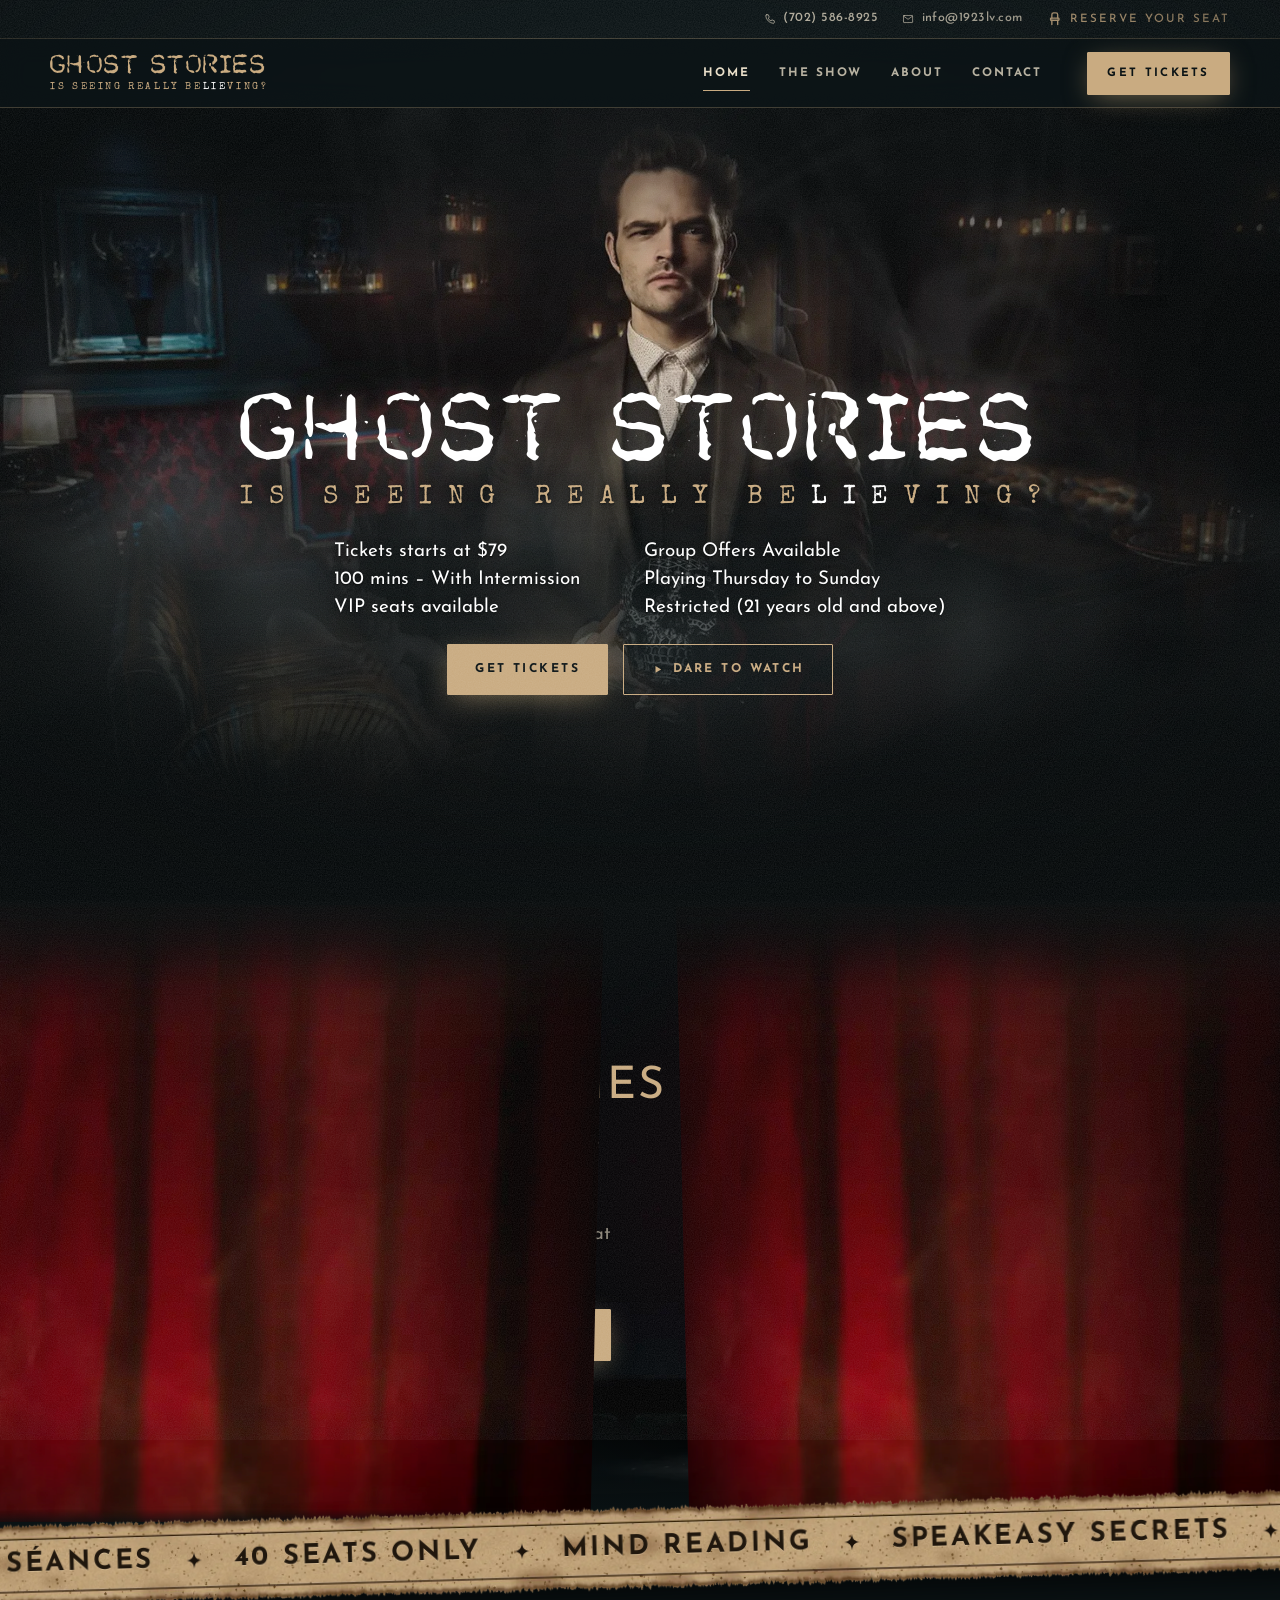
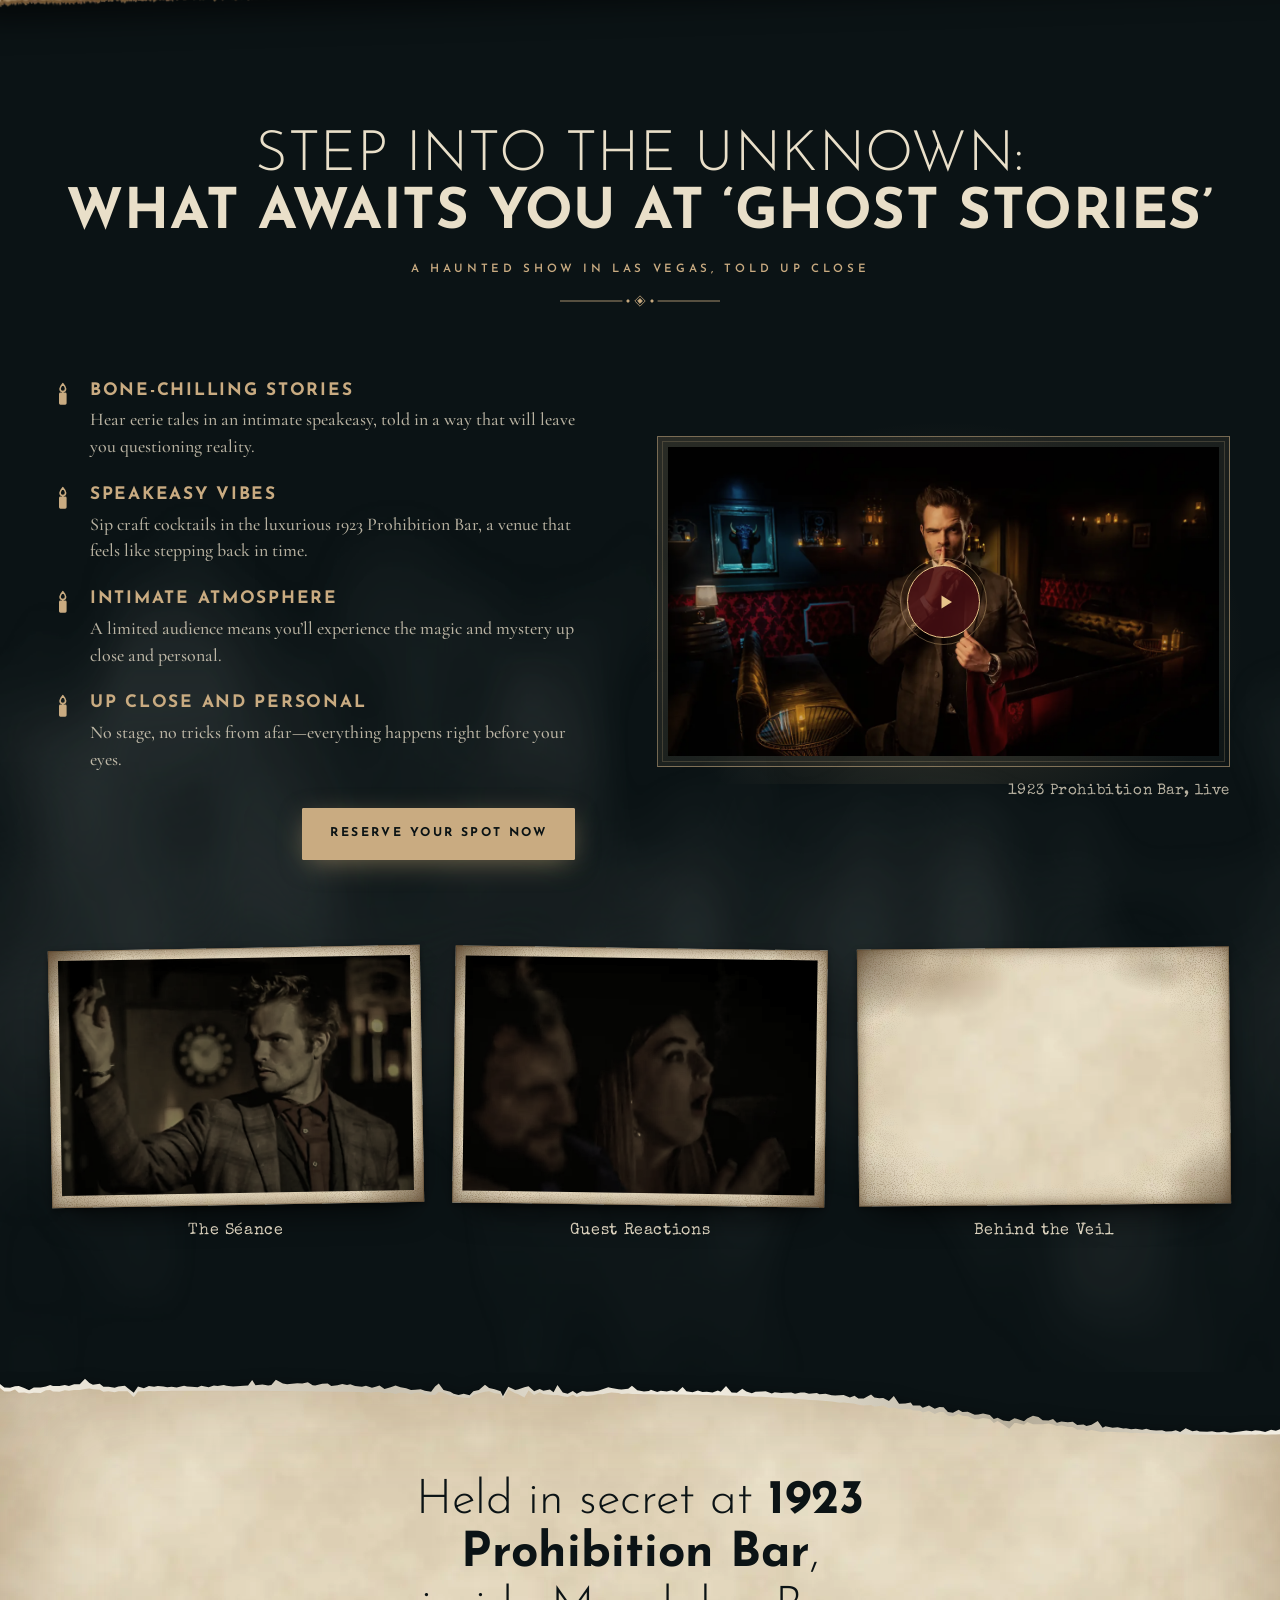
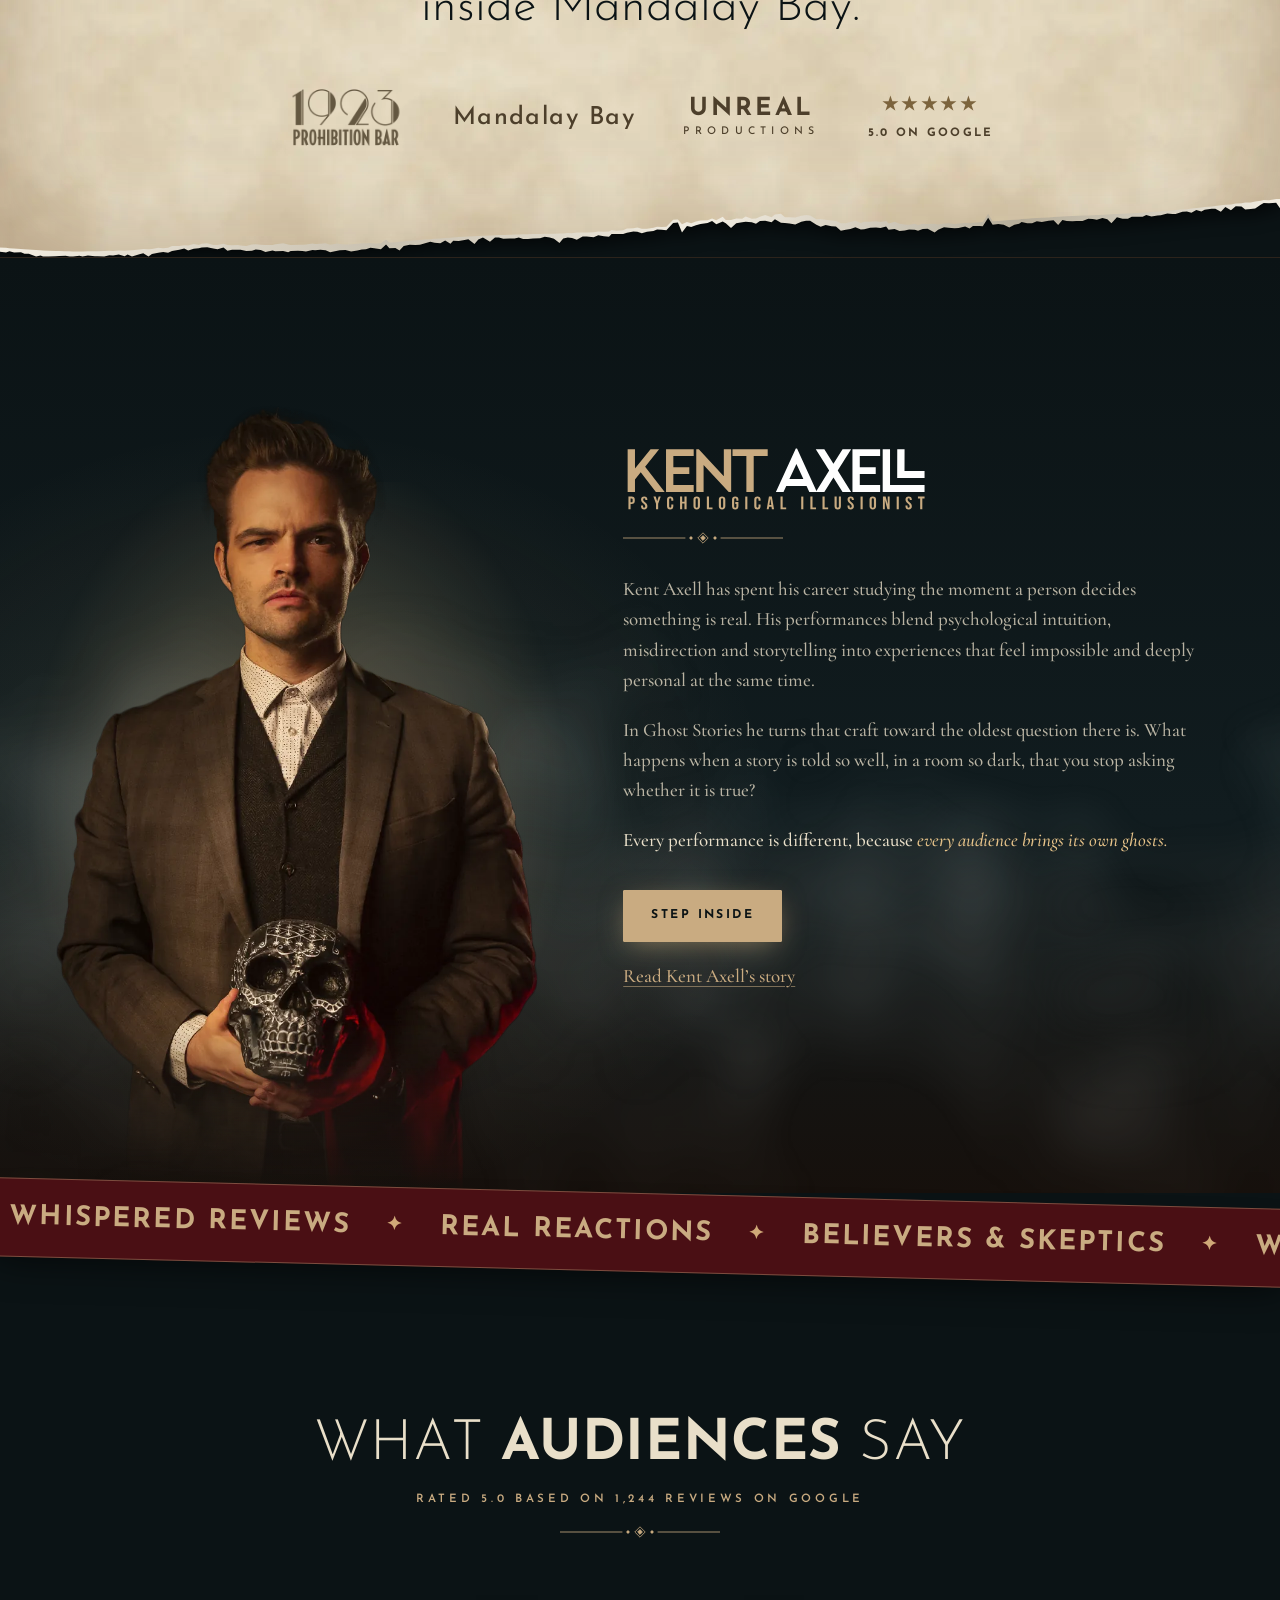
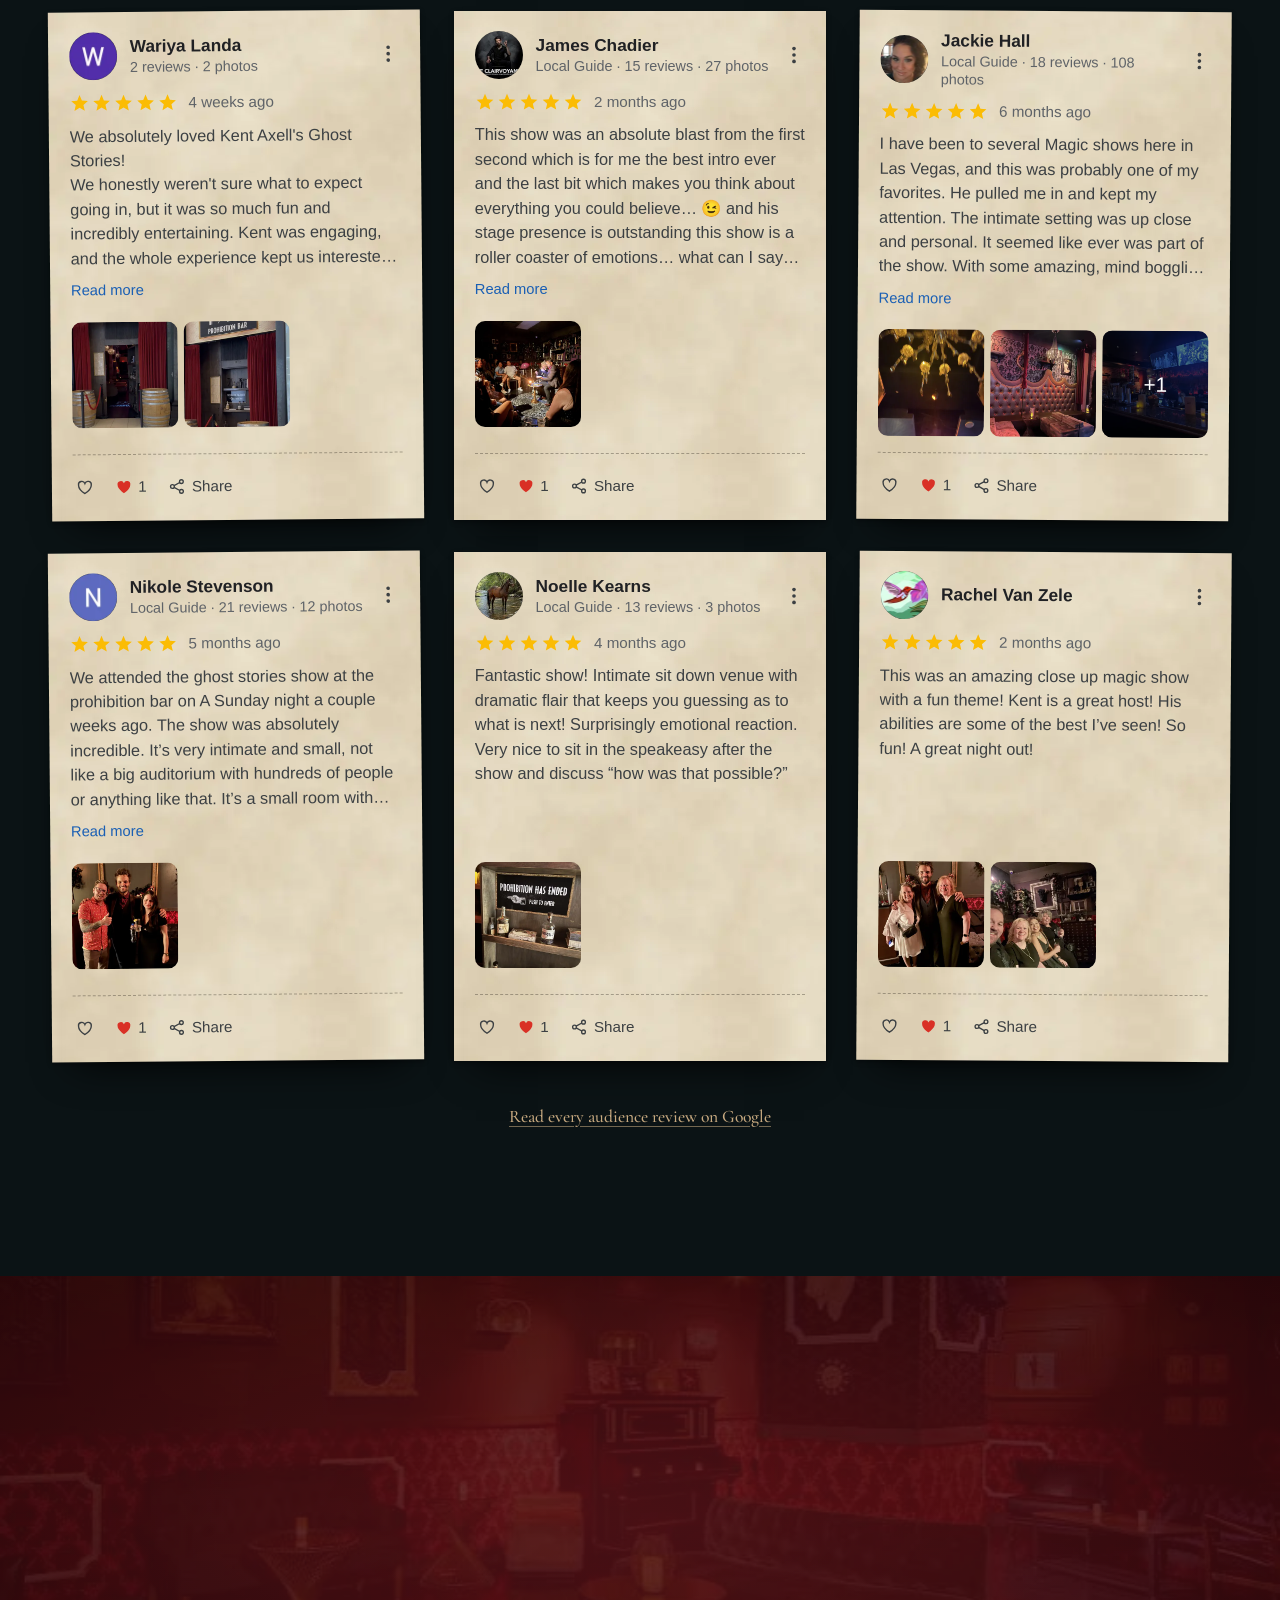
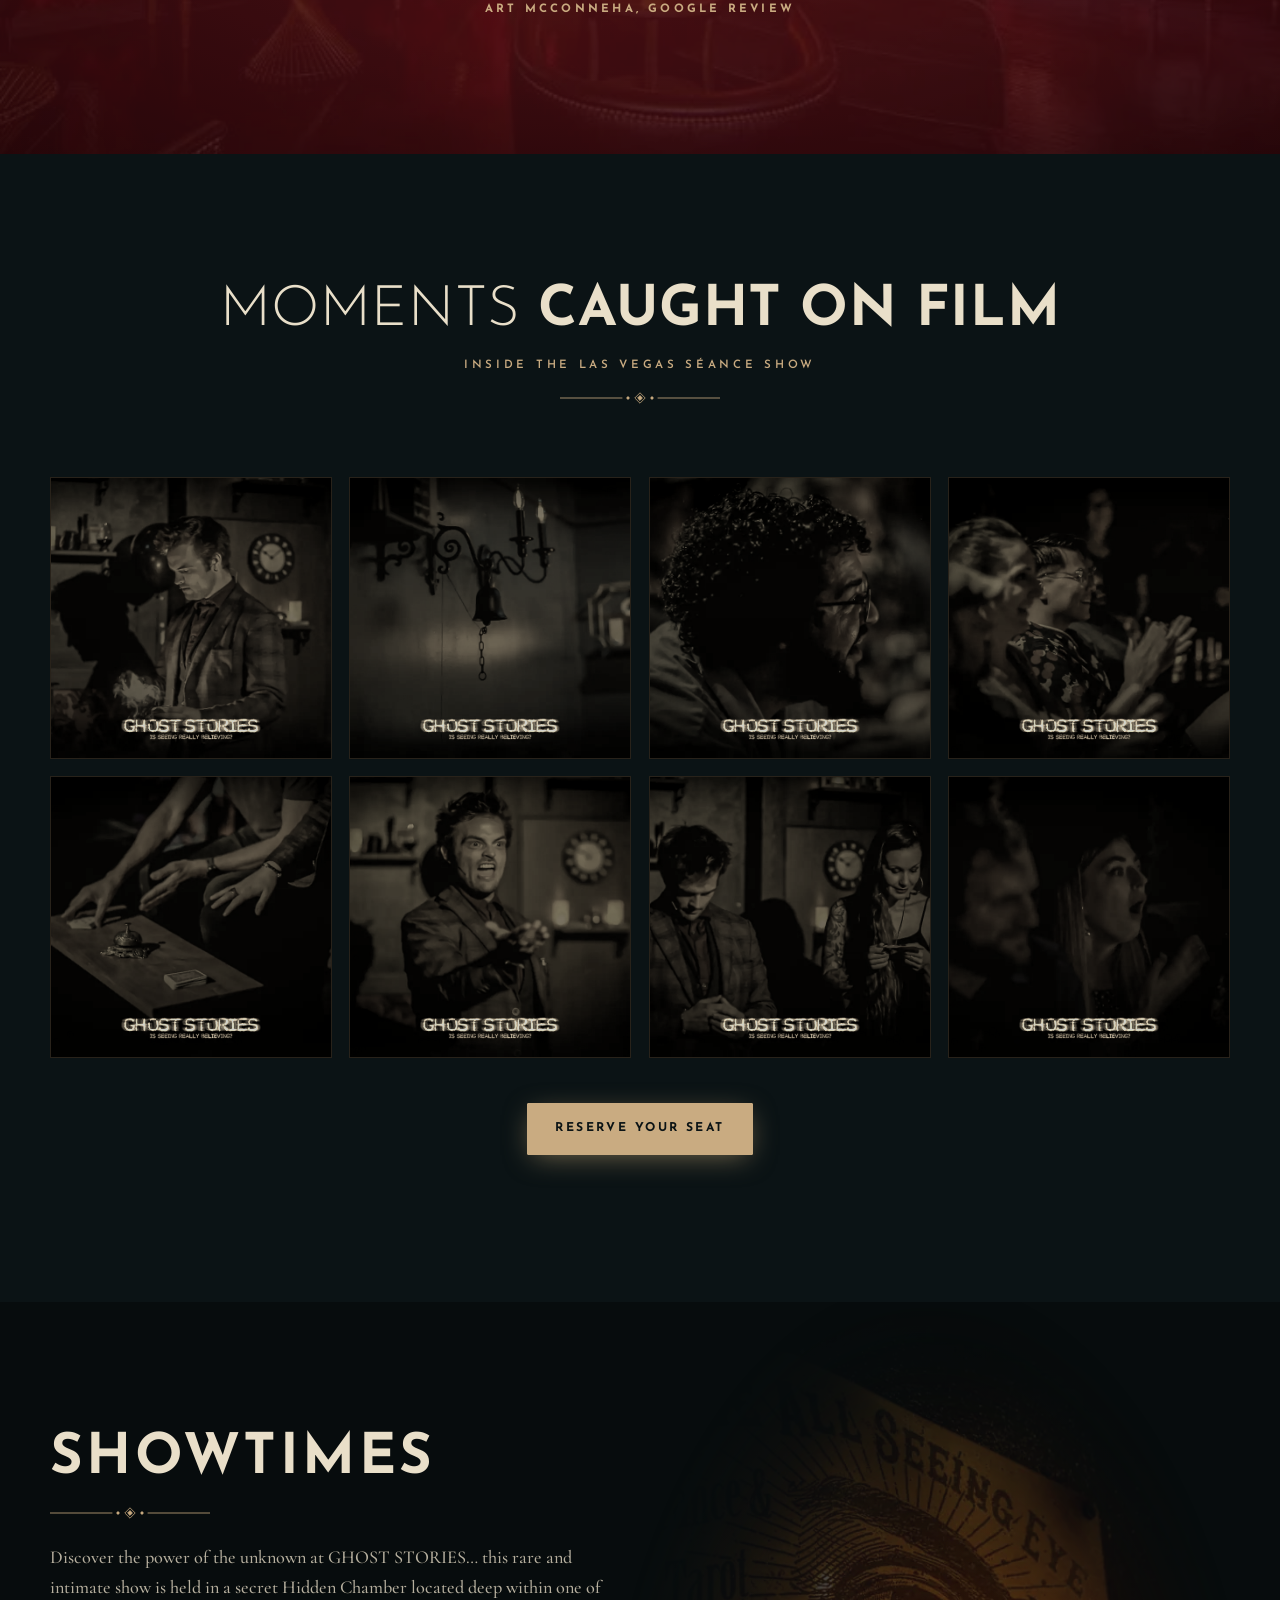
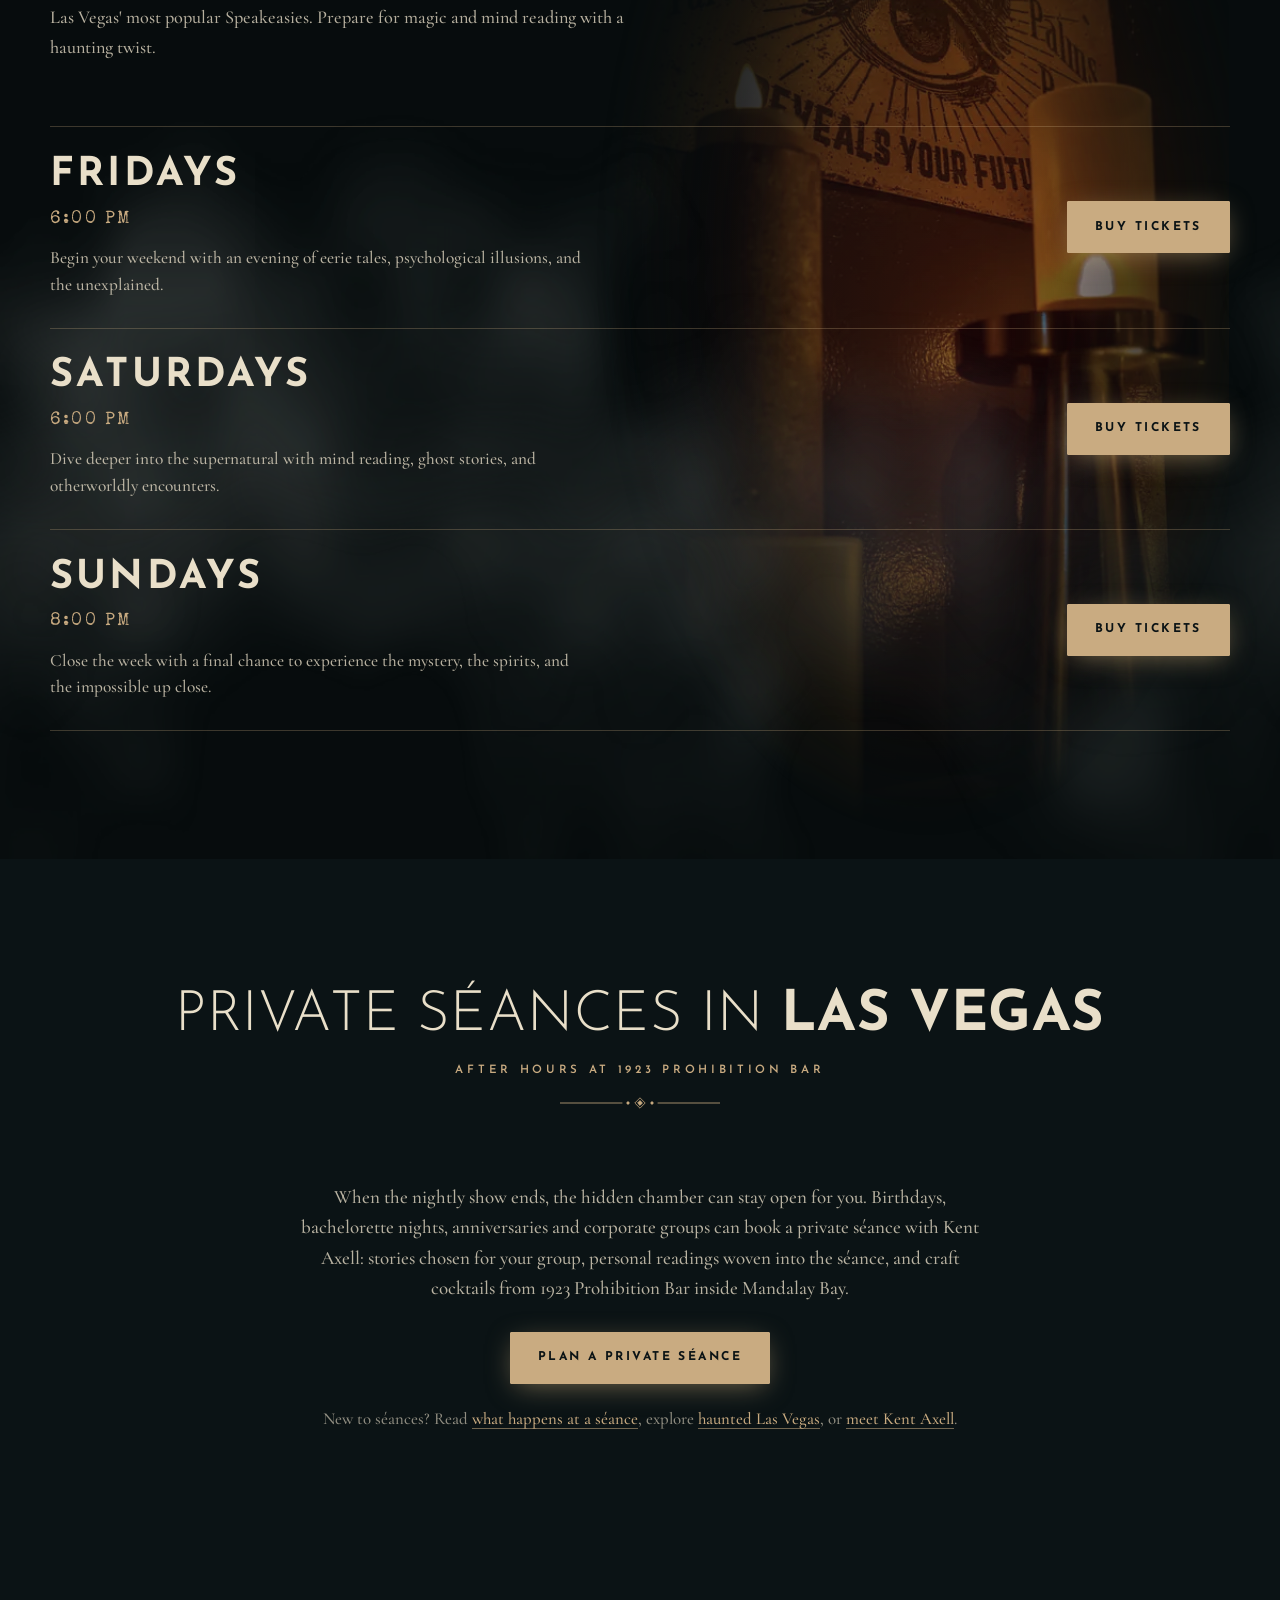
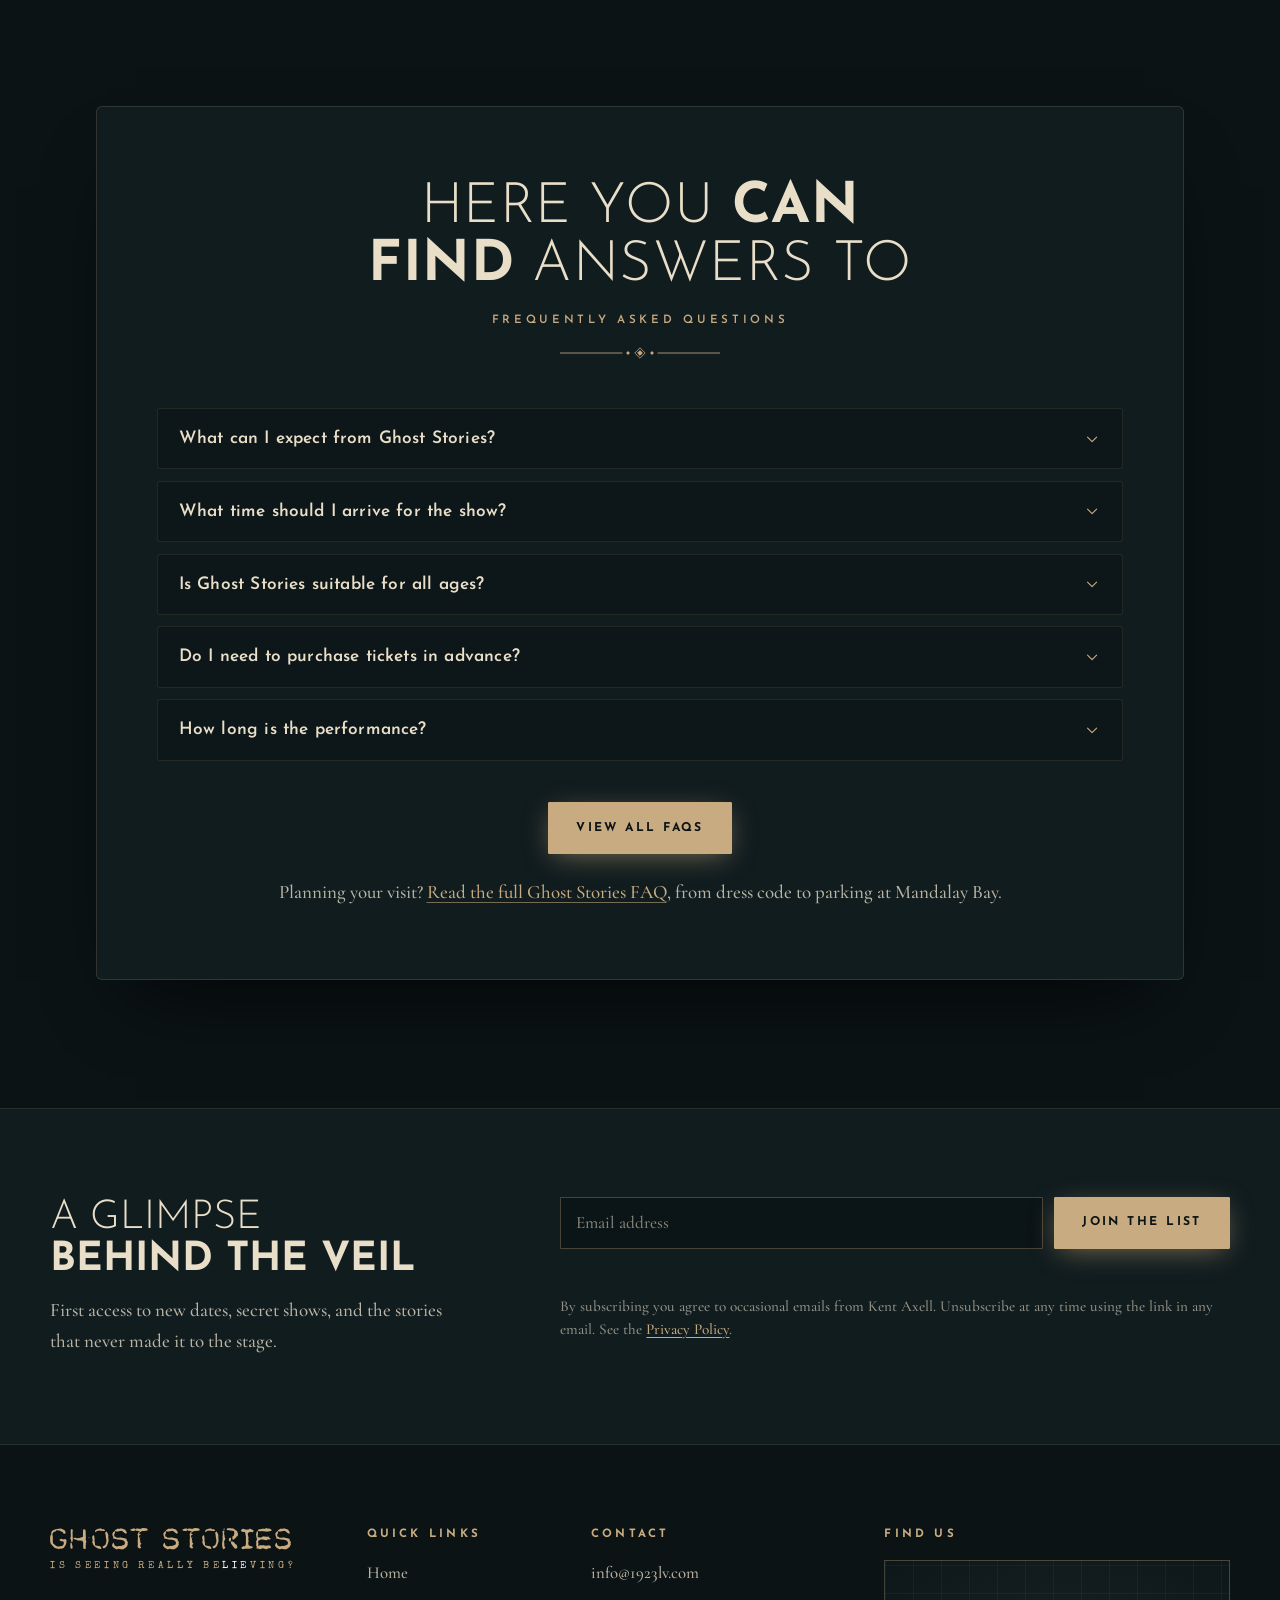
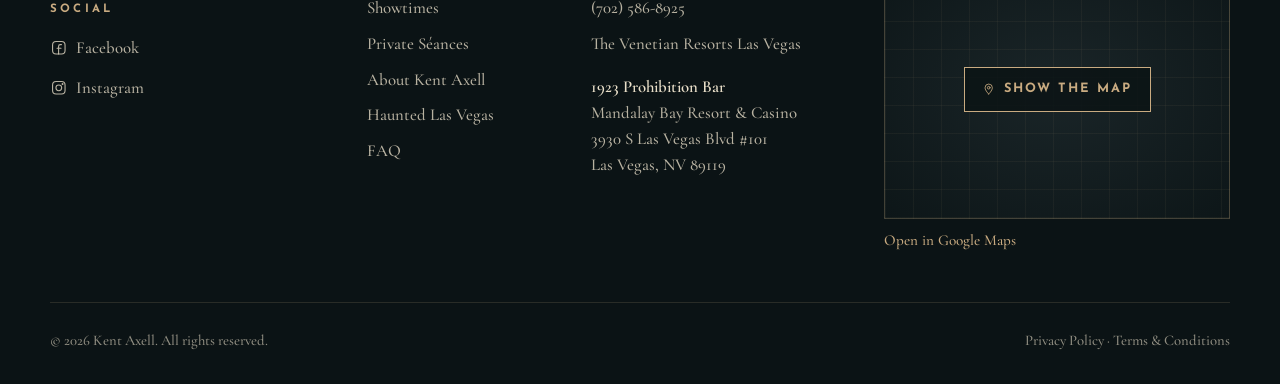
==== commit 471c44b4: "Install Vercel Web Analytics ## Vercel Web Analytics Installation Complete  Successfully installed a" ====
--- a/index.html
+++ b/index.html
@@ -957,6 +957,10 @@
         imagesizes="(max-aspect-ratio: 16/9) 178vh, 100vw" fetchpriority="high">
   <link rel="stylesheet" href="/assets/css/styles.css">
   <script src="/assets/js/main.js" defer></script>
+  <script>
+    window.va = window.va || function () { (window.vaq = window.vaq || []).push(arguments); };
+  </script>
+  <script defer src="/_vercel/insights/script.js"></script>
 </head>
 <body>
   <a class="skip-link" href="#main">Skip to content</a>
